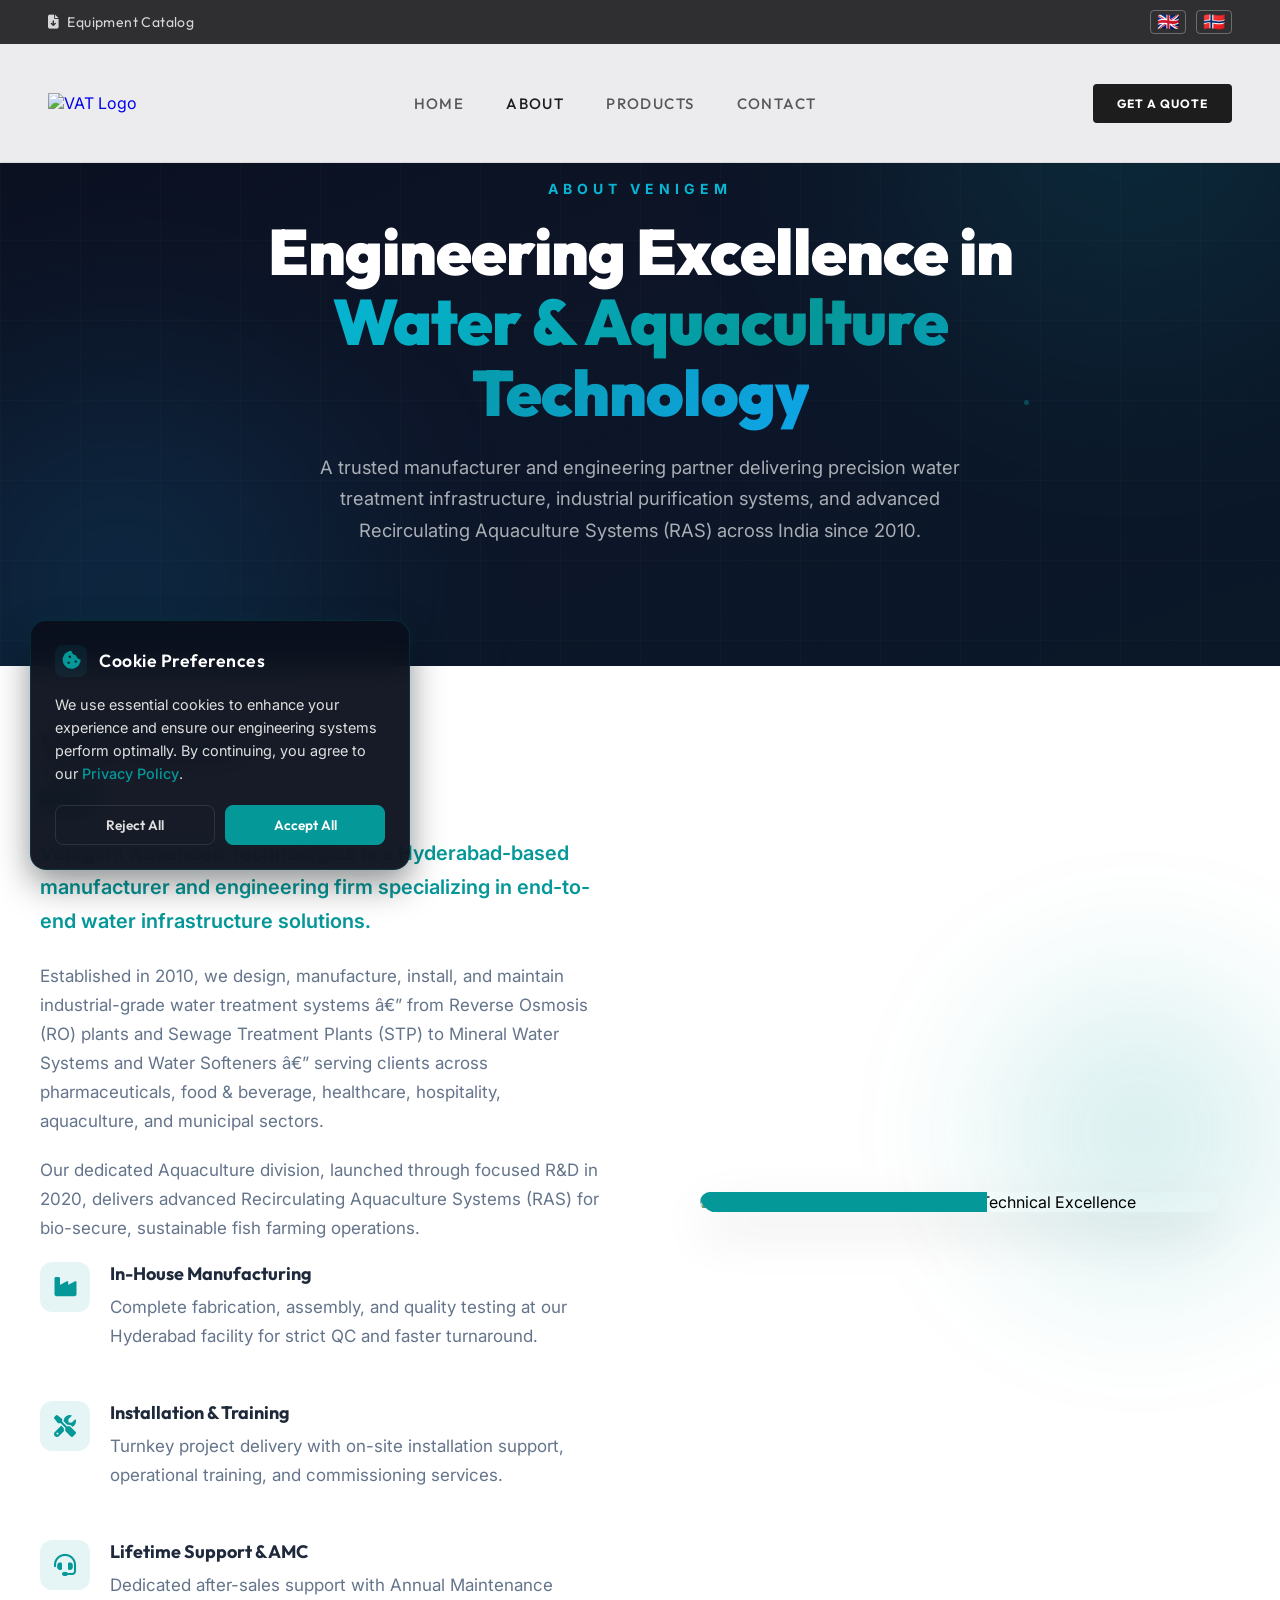
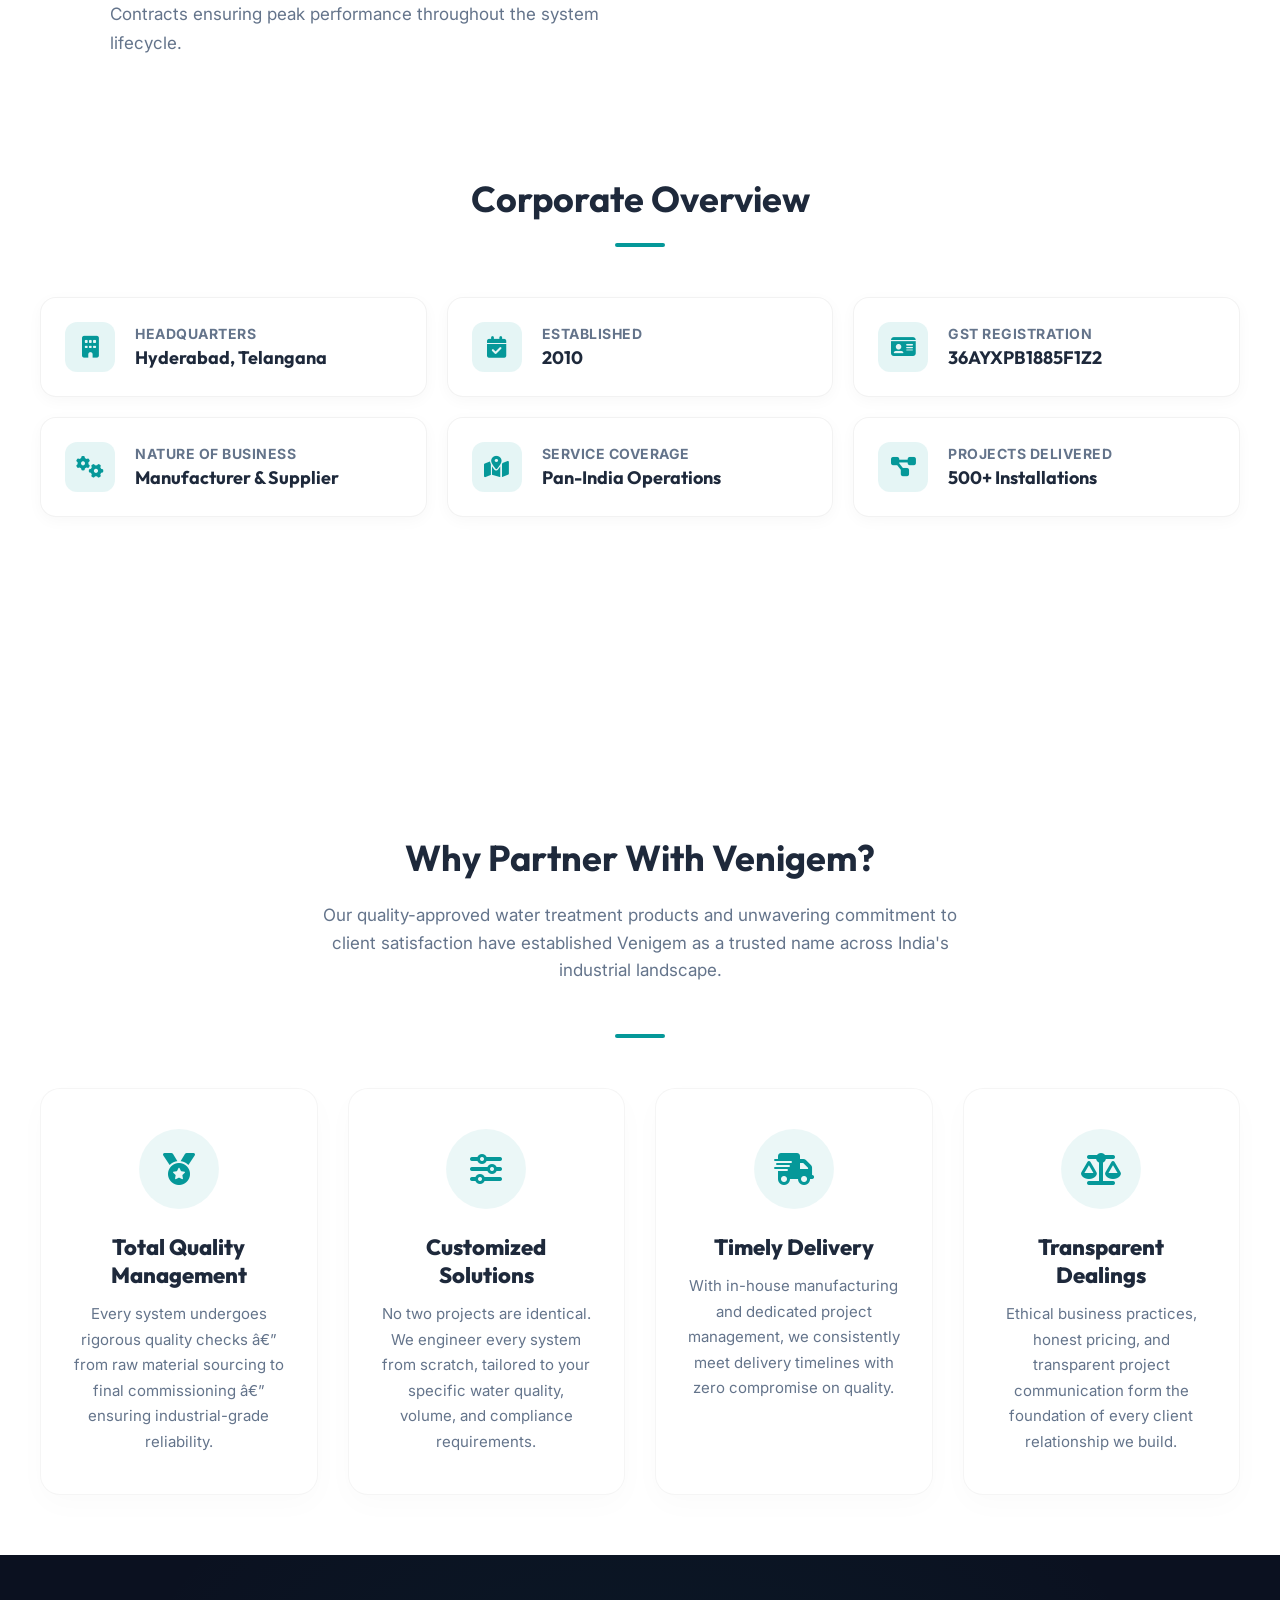
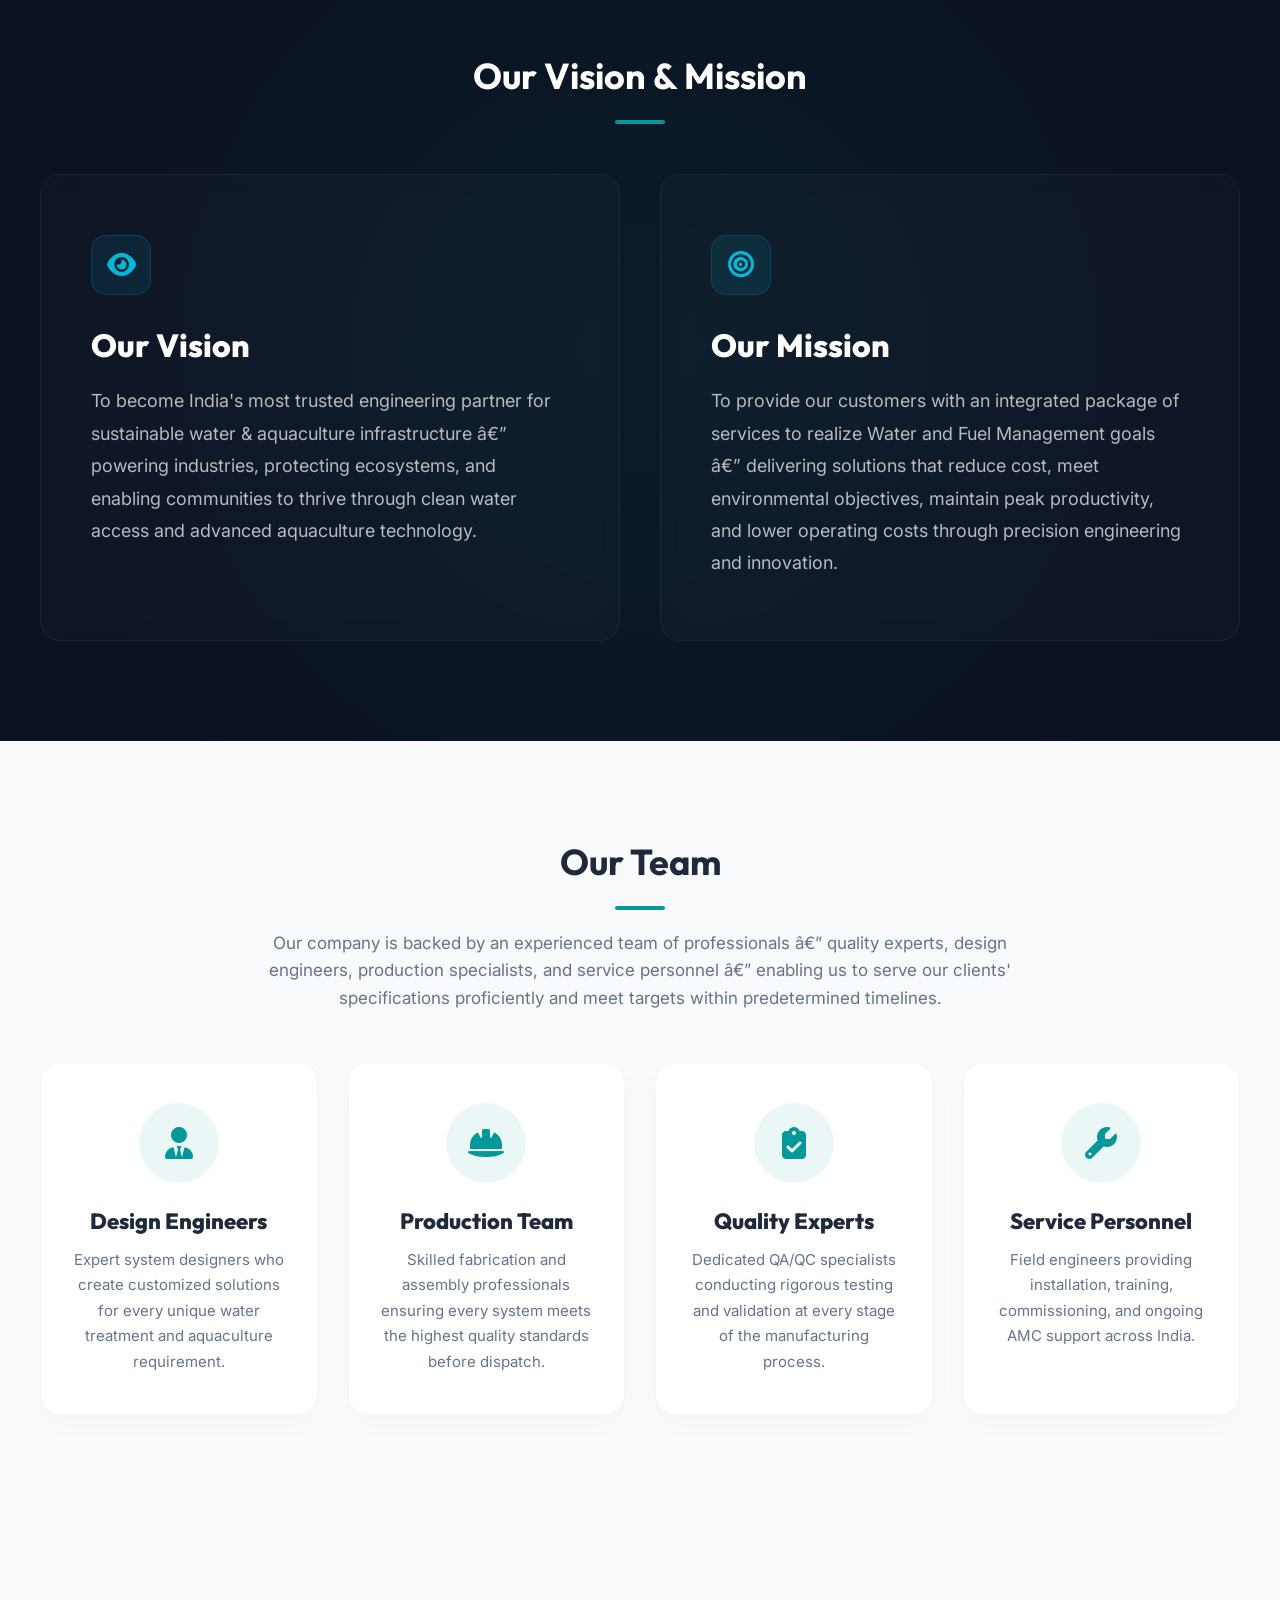
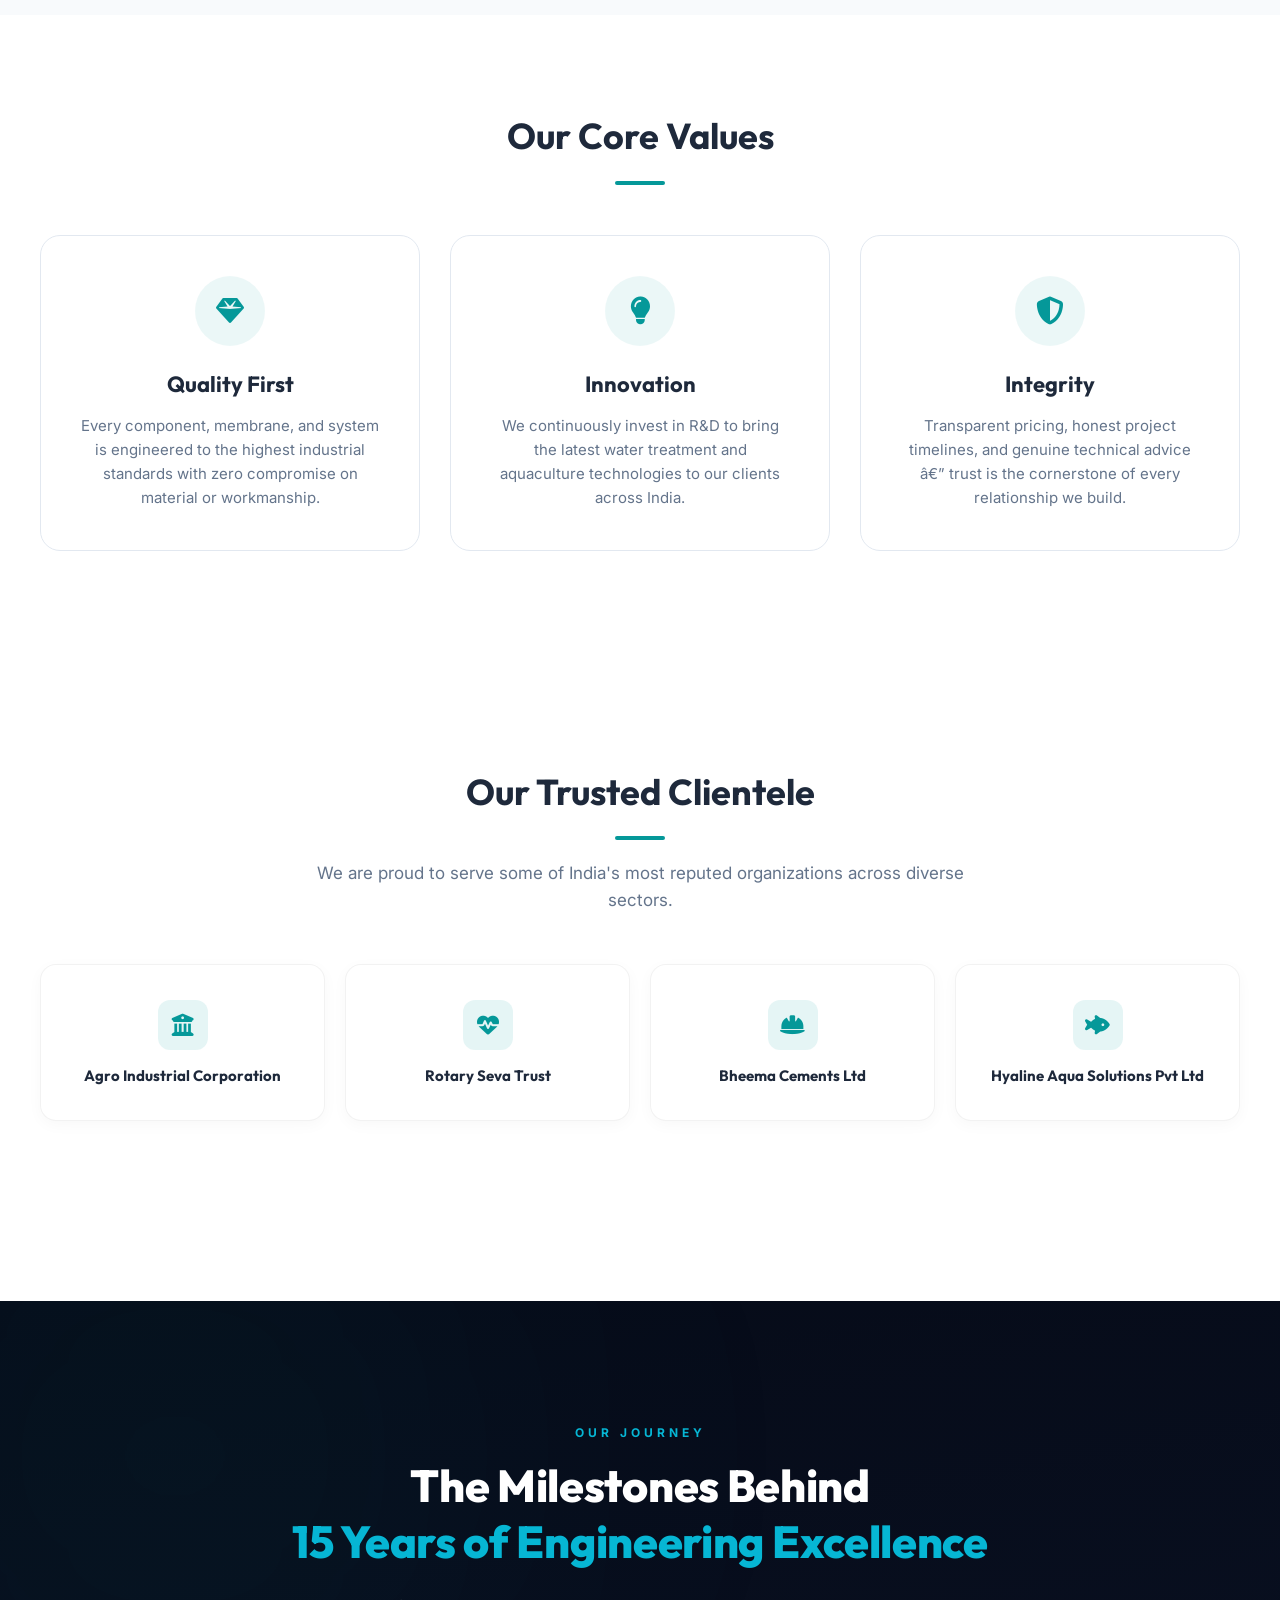
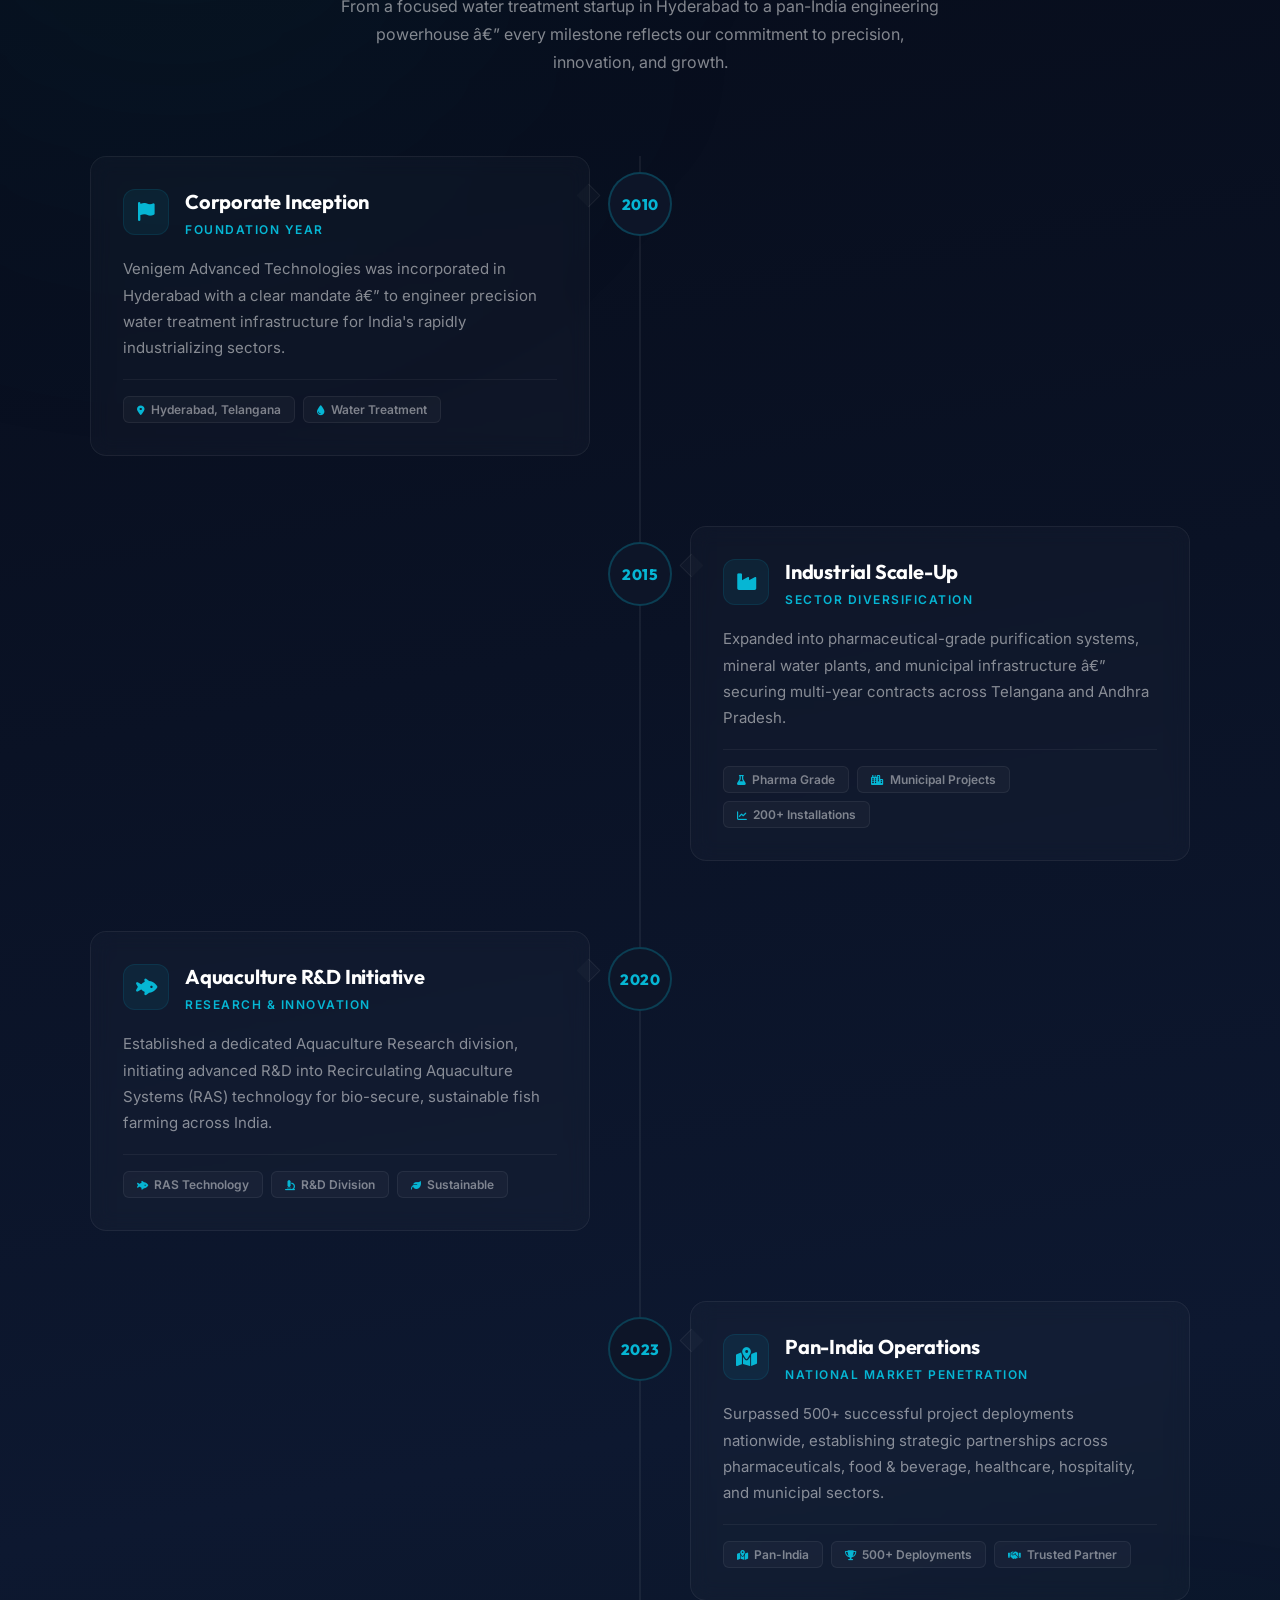
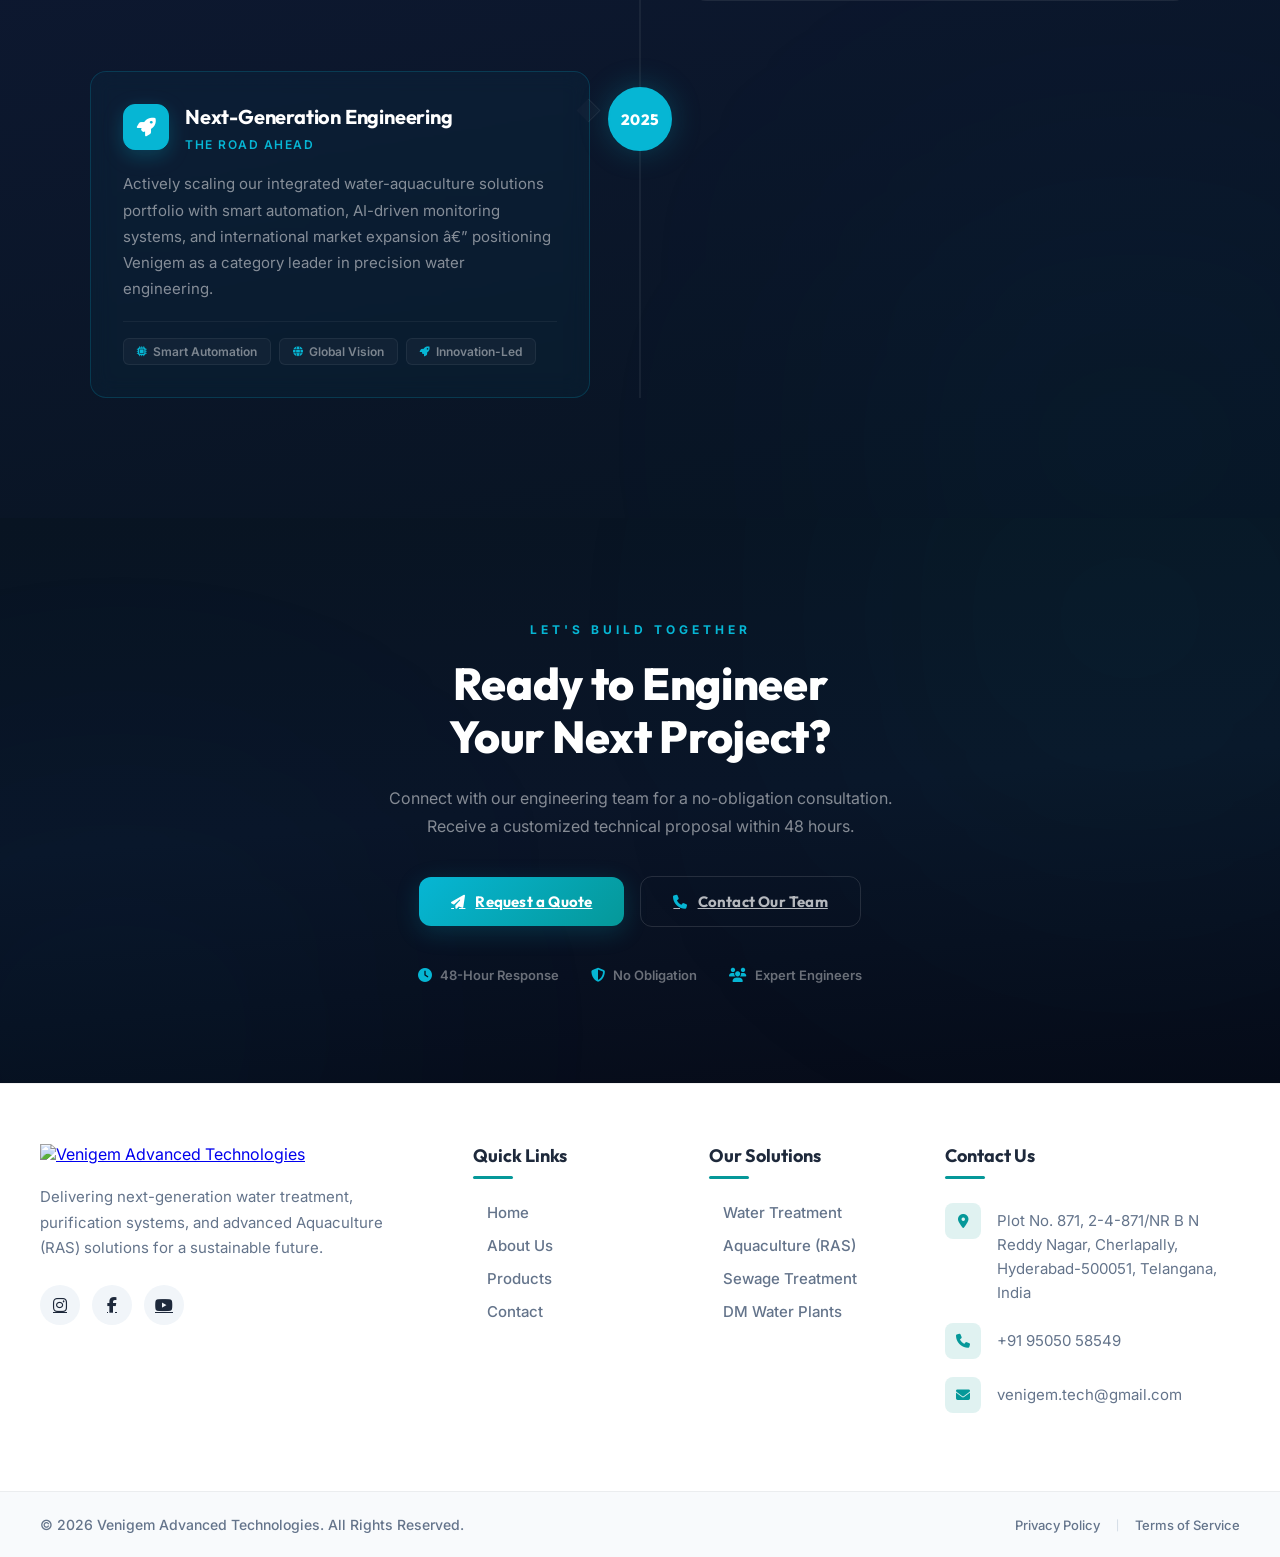
==== about.html @ 0a16c683 "Merge branch 'main' into codex/improve-header-design-and-layout-yvs1hq" ====
<!DOCTYPE html>
<html lang="en">

<head>
    <meta charset="UTF-8">
    <meta name="viewport" content="width=device-width, initial-scale=1.0">
    <title>About Venigem | India's Premier Water Infrastructure Engineers</title>
    <meta name="description" content="Discover Venigem Advanced Technologies. With 15+ years of excellence, we design cutting-edge industrial RO plants, RAS aquaculture systems, and WTP infrastructure across India.">
    <meta name="keywords" content="About Venigem, Water Engineering India, Industrial Water Solutions, RAS Systems Manufacturer, Corporate Water Technologies, Sustainable Infrastructure">
    <meta name="author" content="Venigem Advanced Technologies">
    <meta name="robots" content="index, follow">
    <link rel="canonical" href="https://venigem.tech/about.html">
    <meta property="og:type" content="website">
    <meta property="og:url" content="https://venigem.tech/about.html">
    <meta property="og:title" content="The Engineers Behind Venigem's Advanced Infrastructure">
    <meta property="og:description" content="Discover Venigem Advanced Technologies. With 15+ years of excellence, we design cutting-edge industrial RO plants, RAS aquaculture systems, and WTP infrastructure.">
    <meta property="og:image" content="https://venigem.tech/ras_fish_farming.jpeg">
    <meta name="twitter:card" content="summary_large_image">
    <meta property="twitter:domain" content="venigem.tech">
    <meta property="twitter:url" content="https://venigem.tech/about.html">
    <meta name="twitter:title" content="The Engineers Behind Venigem's Advanced Infrastructure">
    <meta name="twitter:description" content="Discover Venigem Advanced Technologies. With 15+ years of excellence, we design cutting-edge industrial RO plants, RAS aquaculture systems, and WTP infrastructure.">
    <meta name="twitter:image" content="https://venigem.tech/ras_fish_farming.jpeg">
    <link href="https://fonts.googleapis.com/css2?family=Outfit:wght@300;400;500;600;700;800;900&family=Inter:wght@400;500;600;700&family=JetBrains+Mono:wght@400;700&display=swap" rel="stylesheet">
    <link rel="stylesheet" href="header.css">
    <link rel="stylesheet" href="index.css">
    <link rel="stylesheet" href="about.css">
    <link rel="stylesheet" href="footer.css">
    <link rel="stylesheet" href="cookies.css">
    <link rel="stylesheet" href="https://cdnjs.cloudflare.com/ajax/libs/font-awesome/6.4.0/css/all.min.css">
    <link href="https://unpkg.com/aos@2.3.1/dist/aos.css" rel="stylesheet">
</head>

<body>
    <!-- ==================== TOP BAR ==================== -->
    <!-- ==================== HEADER SECTION ==================== -->
    <div class="top-strip">
        <div class="top-strip-container">
            <a href="Products.html" class="top-strip-link"><i class="fa-solid fa-file-arrow-down"></i> Equipment Catalog</a>
            <div class="top-strip-langs" aria-label="Language selector">
                <button type="button" class="lang-pill" aria-label="English">🇬🇧</button>
                <button type="button" class="lang-pill" aria-label="Norwegian">🇳🇴</button>
            </div>
        </div>
    </div>

    <header class="main-header" id="header">
        <div class="header-container">
            <a href="/" class="brand-logo" aria-label="VAT Home">
                <img src="logo.webp" alt="VAT Logo" class="main-logo-image">
            </a>

            <nav class="desktop-nav" aria-label="Primary">
                <ul class="nav-links">
                    <li><a href="/" class="nav-link">Home</a></li>
                    <li><a href="about.html" class="nav-link">About</a></li>
                    <li><a href="Products.html" class="nav-link">Products</a></li>
                    <li><a href="contact.html" class="nav-link">Contact</a></li>
                </ul>
            </nav>

            <div class="header-actions">
                <a href="quote.html" class="btn-primary">Get a Quote</a>
                <button class="menu-toggle" id="menuToggle" aria-label="Toggle Menu" aria-expanded="false" aria-controls="mobileNav">
                    <span class="menu-label">Menu</span>
                    <div class="hamburger-box">
                        <span class="bar bar-1"></span>
                        <span class="bar bar-2"></span>
                        <span class="bar bar-3"></span>
                    </div>
                </button>
            </div>
        </div>
    </header>

    <div class="mobile-nav-overlay" id="mobileNav">
        <button class="mobile-nav-close" id="closeMenuBtn" aria-label="Close Menu">&times;</button>
        <ul class="mobile-links">
            <li><a href="/" class="m-link">Home</a></li>
            <li><a href="about.html" class="m-link">About</a></li>
            <li><a href="Products.html" class="m-link">Products</a></li>
            <li><a href="contact.html" class="m-link">Contact</a></li>
        </ul>
        <a href="quote.html" class="btn-primary mobile-quote">Get a Quote</a>
    </div>

    <main>

        <!-- ===== DARK HERO ===== -->
        <section class="about-hero">
            <div class="quote-hero-bg">
                <div class="hero-grid-pattern"></div>
                <div class="hero-particles">
                    <div class="particle p1"></div>
                    <div class="particle p2"></div>
                    <div class="particle p3"></div>
                </div>
                <div class="qh-glow qh-glow-1"></div>
                <div class="qh-glow qh-glow-2"></div>
            </div>
            <div class="about-hero-container" style="text-align: center;">
                <div class="hero-text-block" style="margin: 0 auto; border-left: none; padding-left: 0; text-align: center;" data-aos="fade-up">
                    <span class="hero-subtext" style="letter-spacing: 5px;">About Venigem</span>
                    <h1 class="page-title">Engineering Excellence in<br><span class="gradient-text">Water & Aquaculture Technology</span></h1>
                    <p class="page-subtitle" style="margin: 0 auto;">A trusted manufacturer and engineering partner delivering precision water treatment infrastructure, industrial purification systems, and advanced Recirculating Aquaculture Systems (RAS) across India since 2010.</p>
                </div>
            </div>
        </section>

        <!-- ===== WHO WE ARE â€” CENTERED ===== -->
        <section class="about-section">
            <div class="about-container">
                <div class="about-split-layout">
                    <div class="about-content" data-aos="fade-right">
                        <h2 class="section-title">Who We Are</h2>
                        <div class="title-underline-left"></div>
                        <p class="lead-text">Venigem Advanced Technologies is a Hyderabad-based manufacturer and engineering firm specializing in end-to-end water infrastructure solutions.</p>
                        <p>Established in 2010, we design, manufacture, install, and maintain industrial-grade water treatment systems â€” from Reverse Osmosis (RO) plants and Sewage Treatment Plants (STP) to Mineral Water Systems and Water Softeners â€” serving clients across pharmaceuticals, food & beverage, healthcare, hospitality, aquaculture, and municipal sectors.</p>
                        <p>Our dedicated Aquaculture division, launched through focused R&D in 2020, delivers advanced Recirculating Aquaculture Systems (RAS) for bio-secure, sustainable fish farming operations.</p>

                        <div class="features-list">
                            <div class="feature-item">
                                <div class="f-icon"><i class="fa-solid fa-industry"></i></div>
                                <div>
                                    <h4>In-House Manufacturing</h4>
                                    <p>Complete fabrication, assembly, and quality testing at our Hyderabad facility for strict QC and faster turnaround.</p>
                                </div>
                            </div>
                            <div class="feature-item">
                                <div class="f-icon"><i class="fa-solid fa-tools"></i></div>
                                <div>
                                    <h4>Installation & Training</h4>
                                    <p>Turnkey project delivery with on-site installation support, operational training, and commissioning services.</p>
                                </div>
                            </div>
                            <div class="feature-item">
                                <div class="f-icon"><i class="fa-solid fa-headset"></i></div>
                                <div>
                                    <h4>Lifetime Support & AMC</h4>
                                    <p>Dedicated after-sales support with Annual Maintenance Contracts ensuring peak performance throughout the system lifecycle.</p>
                                </div>
                            </div>
                        </div>
                    </div>
                    <div class="about-visual" data-aos="fade-left">
                        <div class="image-wrapper">
                            <img src="ras_fish_farming.jpeg" alt="Venigem Advanced Technologies - Technical Excellence">
                            <div class="image-overlay-box">
                                <div class="counter-year">15<span>+</span></div>
                                <p>Years of<br>Engineering Excellence</p>
                            </div>
                        </div>
                        <div class="accent-blob"></div>
                    </div>
                </div>
            </div>
        </section>

        <!-- ===== CORPORATE FACTSHEET ===== -->
        <section class="about-section" style="padding-top: 0;">
            <div class="about-container factsheet-section" data-aos="fade-up">
                <div class="section-header-center">
                    <h2 class="section-title">Corporate Overview</h2>
                    <div class="title-underline"></div>
                </div>
                <div class="factsheet-grid">
                    <div class="fact-card">
                        <div class="fact-icon"><i class="fa-solid fa-building"></i></div>
                        <div class="fact-details">
                            <h4>Headquarters</h4>
                            <p>Hyderabad, Telangana</p>
                        </div>
                    </div>
                    <div class="fact-card">
                        <div class="fact-icon"><i class="fa-solid fa-calendar-check"></i></div>
                        <div class="fact-details">
                            <h4>Established</h4>
                            <p>2010</p>
                        </div>
                    </div>
                    <div class="fact-card">
                        <div class="fact-icon"><i class="fa-solid fa-id-card"></i></div>
                        <div class="fact-details">
                            <h4>GST Registration</h4>
                            <p>36AYXPB1885F1Z2</p>
                        </div>
                    </div>
                    <div class="fact-card">
                        <div class="fact-icon"><i class="fa-solid fa-gears"></i></div>
                        <div class="fact-details">
                            <h4>Nature of Business</h4>
                            <p>Manufacturer & Supplier</p>
                        </div>
                    </div>
                    <div class="fact-card">
                        <div class="fact-icon"><i class="fa-solid fa-map-marked-alt"></i></div>
                        <div class="fact-details">
                            <h4>Service Coverage</h4>
                            <p>Pan-India Operations</p>
                        </div>
                    </div>
                    <div class="fact-card">
                        <div class="fact-icon"><i class="fa-solid fa-project-diagram"></i></div>
                        <div class="fact-details">
                            <h4>Projects Delivered</h4>
                            <p>500+ Installations</p>
                        </div>
                    </div>
                </div>
            </div>
        </section>

        <!-- ===== WHY CHOOSE US ===== -->
        <section class="why-section">
            <div class="about-container">
                <div class="section-header-center" data-aos="fade-up">
                    <h2 class="section-title">Why Partner With Venigem?</h2>
                    <p class="section-description" style="margin-bottom: 50px;">Our quality-approved water treatment products and unwavering commitment to client satisfaction have established Venigem as a trusted name across India's industrial landscape.</p>
                    <div class="title-underline"></div>
                </div>
                <div class="why-grid">
                    <div class="why-card" data-aos="fade-up" data-aos-delay="0">
                        <div class="why-icon-box"><i class="fa-solid fa-medal"></i></div>
                        <h3>Total Quality Management</h3>
                        <p>Every system undergoes rigorous quality checks â€” from raw material sourcing to final commissioning â€” ensuring industrial-grade reliability.</p>
                    </div>
                    <div class="why-card" data-aos="fade-up" data-aos-delay="100">
                        <div class="why-icon-box"><i class="fa-solid fa-sliders"></i></div>
                        <h3>Customized Solutions</h3>
                        <p>No two projects are identical. We engineer every system from scratch, tailored to your specific water quality, volume, and compliance requirements.</p>
                    </div>
                    <div class="why-card" data-aos="fade-up" data-aos-delay="200">
                        <div class="why-icon-box"><i class="fa-solid fa-truck-fast"></i></div>
                        <h3>Timely Delivery</h3>
                        <p>With in-house manufacturing and dedicated project management, we consistently meet delivery timelines with zero compromise on quality.</p>
                    </div>
                    <div class="why-card" data-aos="fade-up" data-aos-delay="300">
                        <div class="why-icon-box"><i class="fa-solid fa-scale-balanced"></i></div>
                        <h3>Transparent Dealings</h3>
                        <p>Ethical business practices, honest pricing, and transparent project communication form the foundation of every client relationship we build.</p>
                    </div>
                </div>
            </div>
        </section>

        <!-- ===== VISION & MISSION ===== -->
        <section class="vision-mission-section">
            <div class="about-container">
                <div class="section-header-center" data-aos="fade-up">
                    <h2 class="section-title" style="color: #ffffff;">Our Vision & Mission</h2>
                    <div class="title-underline"></div>
                </div>
                <div class="vm-grid">
                    <div class="vm-card" data-aos="fade-right">
                        <div class="vm-icon"><i class="fa-solid fa-eye"></i></div>
                        <h3>Our Vision</h3>
                        <p>To become India's most trusted engineering partner for sustainable water & aquaculture infrastructure â€” powering industries, protecting ecosystems, and enabling communities to thrive through clean water access and advanced aquaculture technology.</p>
                    </div>
                    <div class="vm-card" data-aos="fade-left">
                        <div class="vm-icon"><i class="fa-solid fa-bullseye"></i></div>
                        <h3>Our Mission</h3>
                        <p>To provide our customers with an integrated package of services to realize Water and Fuel Management goals â€” delivering solutions that reduce cost, meet environmental objectives, maintain peak productivity, and lower operating costs through precision engineering and innovation.</p>
                    </div>
                </div>
            </div>
        </section>

        <!-- ===== OUR TEAM ===== -->
        <section class="about-section" style="background: #f8fafc;">
            <div class="about-container" style="padding: 100px 0;">
                <div class="section-header-center" data-aos="fade-up">
                    <h2 class="section-title">Our Team</h2>
                    <div class="title-underline"></div>
                    <p class="section-description" style="margin-top: 20px; max-width: 750px;">Our company is backed by an experienced team of professionals â€” quality experts, design engineers, production specialists, and service personnel â€” enabling us to serve our clients' specifications proficiently and meet targets within predetermined timelines.</p>
                </div>
                <div class="why-grid" style="margin-top: 50px;">
                    <div class="why-card" data-aos="fade-up" data-aos-delay="0">
                        <div class="why-icon-box"><i class="fa-solid fa-user-tie"></i></div>
                        <h3>Design Engineers</h3>
                        <p>Expert system designers who create customized solutions for every unique water treatment and aquaculture requirement.</p>
                    </div>
                    <div class="why-card" data-aos="fade-up" data-aos-delay="100">
                        <div class="why-icon-box"><i class="fa-solid fa-helmet-safety"></i></div>
                        <h3>Production Team</h3>
                        <p>Skilled fabrication and assembly professionals ensuring every system meets the highest quality standards before dispatch.</p>
                    </div>
                    <div class="why-card" data-aos="fade-up" data-aos-delay="200">
                        <div class="why-icon-box"><i class="fa-solid fa-clipboard-check"></i></div>
                        <h3>Quality Experts</h3>
                        <p>Dedicated QA/QC specialists conducting rigorous testing and validation at every stage of the manufacturing process.</p>
                    </div>
                    <div class="why-card" data-aos="fade-up" data-aos-delay="300">
                        <div class="why-icon-box"><i class="fa-solid fa-wrench"></i></div>
                        <h3>Service Personnel</h3>
                        <p>Field engineers providing installation, training, commissioning, and ongoing AMC support across India.</p>
                    </div>
                </div>
            </div>
        </section>

        <!-- ===== CORE VALUES ===== -->
        <section class="about-section">
            <div class="about-container core-values-section" style="padding-top: 100px;">
                <div class="section-header-center" data-aos="fade-up">
                    <h2 class="section-title">Our Core Values</h2>
                    <div class="title-underline"></div>
                </div>
                <div class="values-grid">
                    <div class="value-card" data-aos="fade-up" data-aos-delay="0">
                        <div class="value-icon"><i class="fa-solid fa-gem"></i></div>
                        <h3>Quality First</h3>
                        <p>Every component, membrane, and system is engineered to the highest industrial standards with zero compromise on material or workmanship.</p>
                    </div>
                    <div class="value-card" data-aos="fade-up" data-aos-delay="100">
                        <div class="value-icon"><i class="fa-solid fa-lightbulb"></i></div>
                        <h3>Innovation</h3>
                        <p>We continuously invest in R&D to bring the latest water treatment and aquaculture technologies to our clients across India.</p>
                    </div>
                    <div class="value-card" data-aos="fade-up" data-aos-delay="200">
                        <div class="value-icon"><i class="fa-solid fa-shield-halved"></i></div>
                        <h3>Integrity</h3>
                        <p>Transparent pricing, honest project timelines, and genuine technical advice â€” trust is the cornerstone of every relationship we build.</p>
                    </div>
                </div>
            </div>
        </section>

        <!-- ===== TRUSTED CLIENTELE ===== -->
        <section class="about-section" style="padding-top: 0;">
            <div class="about-container" style="padding-bottom: 80px;">
                <div class="section-header-center" data-aos="fade-up">
                    <h2 class="section-title">Our Trusted Clientele</h2>
                    <div class="title-underline"></div>
                    <p class="section-description" style="margin-top: 20px;">We are proud to serve some of India's most reputed organizations across diverse sectors.</p>
                </div>
                <div class="factsheet-grid" style="margin-top: 40px; grid-template-columns: repeat(4, 1fr);">
                    <div class="fact-card" data-aos="fade-up" data-aos-delay="0" style="flex-direction: column; text-align: center; padding: 35px 20px;">
                        <div class="fact-icon" style="margin: 0 auto 16px; margin-right: auto;"><i class="fa-solid fa-building-columns"></i></div>
                        <div class="fact-details" style="text-align: center;">
                            <p style="font-size: 15px;">Agro Industrial Corporation</p>
                        </div>
                    </div>
                    <div class="fact-card" data-aos="fade-up" data-aos-delay="100" style="flex-direction: column; text-align: center; padding: 35px 20px;">
                        <div class="fact-icon" style="margin: 0 auto 16px; margin-right: auto;"><i class="fa-solid fa-heart-pulse"></i></div>
                        <div class="fact-details" style="text-align: center;">
                            <p style="font-size: 15px;">Rotary Seva Trust</p>
                        </div>
                    </div>
                    <div class="fact-card" data-aos="fade-up" data-aos-delay="200" style="flex-direction: column; text-align: center; padding: 35px 20px;">
                        <div class="fact-icon" style="margin: 0 auto 16px; margin-right: auto;"><i class="fa-solid fa-helmet-safety"></i></div>
                        <div class="fact-details" style="text-align: center;">
                            <p style="font-size: 15px;">Bheema Cements Ltd</p>
                        </div>
                    </div>
                    <div class="fact-card" data-aos="fade-up" data-aos-delay="300" style="flex-direction: column; text-align: center; padding: 35px 20px;">
                        <div class="fact-icon" style="margin: 0 auto 16px; margin-right: auto;"><i class="fa-solid fa-fish-fins"></i></div>
                        <div class="fact-details" style="text-align: center;">
                            <p style="font-size: 15px;">Hyaline Aqua Solutions Pvt Ltd</p>
                        </div>
                    </div>
                </div>
            </div>
        </section>

        <!-- ===== OUR JOURNEY â€” PROFESSIONAL VERTICAL TIMELINE ===== -->
        <section class="jrn-section" id="journey-section">
            <div class="jrn-bg">
                <div class="jrn-glow jrn-glow-1"></div>
                <div class="jrn-glow jrn-glow-2"></div>
            </div>

            <div class="about-container">
                <div class="jrn-header" data-aos="fade-up">
                    <span class="jrn-eyebrow">Our Journey</span>
                    <h2 class="jrn-title">The Milestones Behind<br><span class="jrn-highlight">15 Years of Engineering Excellence</span></h2>
                    <p class="jrn-desc">From a focused water treatment startup in Hyderabad to a pan-India engineering powerhouse â€” every milestone reflects our commitment to precision, innovation, and growth.</p>
                </div>

                <div class="jrn-timeline" id="jrnTimeline">
                    <div class="jrn-spine" aria-hidden="true">
                        <div class="jrn-spine-fill" id="jrnSpineFill"></div>
                    </div>

                    <!-- 2010 -->
                    <div class="jrn-entry jrn-left" data-aos="fade-right" data-aos-delay="0">
                        <div class="jrn-node"><span class="jrn-year-badge">2010</span></div>
                        <div class="jrn-card">
                            <div class="jrn-card-top">
                                <div class="jrn-icon"><i class="fa-solid fa-flag"></i></div>
                                <div class="jrn-card-meta">
                                    <h3>Corporate Inception</h3>
                                    <span class="jrn-label">Foundation Year</span>
                                </div>
                            </div>
                            <p>Venigem Advanced Technologies was incorporated in Hyderabad with a clear mandate â€” to engineer precision water treatment infrastructure for India's rapidly industrializing sectors.</p>
                            <div class="jrn-tags">
                                <span><i class="fa-solid fa-location-dot"></i> Hyderabad, Telangana</span>
                                <span><i class="fa-solid fa-droplet"></i> Water Treatment</span>
                            </div>
                        </div>
                    </div>

                    <!-- 2015 -->
                    <div class="jrn-entry jrn-right" data-aos="fade-left" data-aos-delay="100">
                        <div class="jrn-node"><span class="jrn-year-badge">2015</span></div>
                        <div class="jrn-card">
                            <div class="jrn-card-top">
                                <div class="jrn-icon"><i class="fa-solid fa-industry"></i></div>
                                <div class="jrn-card-meta">
                                    <h3>Industrial Scale-Up</h3>
                                    <span class="jrn-label">Sector Diversification</span>
                                </div>
                            </div>
                            <p>Expanded into pharmaceutical-grade purification systems, mineral water plants, and municipal infrastructure â€” securing multi-year contracts across Telangana and Andhra Pradesh.</p>
                            <div class="jrn-tags">
                                <span><i class="fa-solid fa-flask"></i> Pharma Grade</span>
                                <span><i class="fa-solid fa-city"></i> Municipal Projects</span>
                                <span><i class="fa-solid fa-chart-line"></i> 200+ Installations</span>
                            </div>
                        </div>
                    </div>

                    <!-- 2020 -->
                    <div class="jrn-entry jrn-left" data-aos="fade-right" data-aos-delay="200">
                        <div class="jrn-node"><span class="jrn-year-badge">2020</span></div>
                        <div class="jrn-card">
                            <div class="jrn-card-top">
                                <div class="jrn-icon"><i class="fa-solid fa-fish-fins"></i></div>
                                <div class="jrn-card-meta">
                                    <h3>Aquaculture R&D Initiative</h3>
                                    <span class="jrn-label">Research &amp; Innovation</span>
                                </div>
                            </div>
                            <p>Established a dedicated Aquaculture Research division, initiating advanced R&D into Recirculating Aquaculture Systems (RAS) technology for bio-secure, sustainable fish farming across India.</p>
                            <div class="jrn-tags">
                                <span><i class="fa-solid fa-fish-fins"></i> RAS Technology</span>
                                <span><i class="fa-solid fa-microscope"></i> R&D Division</span>
                                <span><i class="fa-solid fa-leaf"></i> Sustainable</span>
                            </div>
                        </div>
                    </div>

                    <!-- 2023 -->
                    <div class="jrn-entry jrn-right" data-aos="fade-left" data-aos-delay="300">
                        <div class="jrn-node"><span class="jrn-year-badge">2023</span></div>
                        <div class="jrn-card">
                            <div class="jrn-card-top">
                                <div class="jrn-icon"><i class="fa-solid fa-map-marked-alt"></i></div>
                                <div class="jrn-card-meta">
                                    <h3>Pan-India Operations</h3>
                                    <span class="jrn-label">National Market Penetration</span>
                                </div>
                            </div>
                            <p>Surpassed 500+ successful project deployments nationwide, establishing strategic partnerships across pharmaceuticals, food & beverage, healthcare, hospitality, and municipal sectors.</p>
                            <div class="jrn-tags">
                                <span><i class="fa-solid fa-map-marked-alt"></i> Pan-India</span>
                                <span><i class="fa-solid fa-trophy"></i> 500+ Deployments</span>
                                <span><i class="fa-solid fa-handshake"></i> Trusted Partner</span>
                            </div>
                        </div>
                    </div>

                    <!-- 2025 -->
                    <div class="jrn-entry jrn-left jrn-current" data-aos="fade-right" data-aos-delay="400">
                        <div class="jrn-node jrn-node-active"><span class="jrn-year-badge">2025</span></div>
                        <div class="jrn-card jrn-card-active">
                            <div class="jrn-card-top">
                                <div class="jrn-icon jrn-icon-active"><i class="fa-solid fa-rocket"></i></div>
                                <div class="jrn-card-meta">
                                    <h3>Next-Generation Engineering</h3>
                                    <span class="jrn-label">The Road Ahead</span>
                                </div>
                            </div>
                            <p>Actively scaling our integrated water-aquaculture solutions portfolio with smart automation, AI-driven monitoring systems, and international market expansion â€” positioning Venigem as a category leader in precision water engineering.</p>
                            <div class="jrn-tags">
                                <span><i class="fa-solid fa-microchip"></i> Smart Automation</span>
                                <span><i class="fa-solid fa-globe"></i> Global Vision</span>
                                <span><i class="fa-solid fa-rocket"></i> Innovation-Led</span>
                            </div>
                        </div>
                    </div>
                </div>
            </div>
        </section>

        <!-- ===== CTA SECTION ===== -->
        <section class="about-cta-section">
            <div class="about-cta-bg">
                <div class="about-cta-glow about-cta-glow-1"></div>
                <div class="about-cta-glow about-cta-glow-2"></div>
            </div>
            <div class="about-container">
                <div class="about-cta-inner" data-aos="fade-up">
                    <span class="about-cta-eyebrow">Let's Build Together</span>
                    <h2 class="about-cta-title">Ready to Engineer<br>Your Next Project?</h2>
                    <p class="about-cta-desc">Connect with our engineering team for a no-obligation consultation.<br>Receive a customized technical proposal within 48 hours.</p>
                    <div class="about-cta-actions">
                        <a href="quote.html" class="about-cta-btn-primary">
                            <i class="fa-solid fa-paper-plane"></i>
                            <span>Request a Quote</span>
                        </a>
                        <a href="contact.html" class="about-cta-btn-outline">
                            <i class="fa-solid fa-phone"></i>
                            <span>Contact Our Team</span>
                        </a>
                    </div>
                    <div class="about-cta-trust">
                        <div class="about-cta-trust-item">
                            <i class="fa-solid fa-clock"></i>
                            <span>48-Hour Response</span>
                        </div>
                        <div class="about-cta-trust-item">
                            <i class="fa-solid fa-shield-halved"></i>
                            <span>No Obligation</span>
                        </div>
                        <div class="about-cta-trust-item">
                            <i class="fa-solid fa-users"></i>
                            <span>Expert Engineers</span>
                        </div>
                    </div>
                </div>
            </div>
        </section>

    </main>

    <!-- ==================== FOOTER ==================== -->
    <footer class="main-footer">
        <div class="footer-container">
            <div class="footer-brand">
                <a href="/" class="footer-logo">
                    <img src="logo.webp" alt="Venigem Advanced Technologies" class="footer-logo-image">
                </a>
                <p class="footer-desc">
                    Delivering next-generation water treatment, purification systems, and advanced Aquaculture (RAS)
                    solutions for a sustainable future.
                </p>
                <div class="social-links">
                    <a href="https://www.instagram.com/vat_filtration/" target="_blank" rel="noopener noreferrer" class="social-icon" aria-label="Instagram"><i class="fa-brands fa-instagram"></i></a>
                    <a href="https://www.facebook.com/people/VAT-Filtration/61581538501390/?ref=PROFILE_EDIT_xav_ig_profile_page_web#" target="_blank" rel="noopener noreferrer" class="social-icon" aria-label="Facebook"><i class="fa-brands fa-facebook-f"></i></a>
                    <a href="https://www.youtube.com/@venigem" target="_blank" rel="noopener noreferrer" class="social-icon" aria-label="YouTube"><i class="fa-brands fa-youtube"></i></a>
                </div>
            </div>
            <div class="footer-links-group">
                <h3 class="footer-title">Quick Links</h3>
                <ul class="footer-links">
                    <li><a href="/"><i class="fa-solid fa-chevron-right"></i> Home</a></li>
                    <li><a href="about.html"><i class="fa-solid fa-chevron-right"></i> About Us</a></li>
                    <li><a href="Products.html"><i class="fa-solid fa-chevron-right"></i> Products</a></li>
                    <li><a href="contact.html"><i class="fa-solid fa-chevron-right"></i> Contact</a></li>
                </ul>
            </div>
            <div class="footer-links-group">
                <h3 class="footer-title">Our Solutions</h3>
                <ul class="footer-links">
                    <li><a href="Products.html#ro-plant"><i class="fa-solid fa-chevron-right"></i> Water Treatment</a></li>
                    <li><a href="Products.html#ras-system"><i class="fa-solid fa-chevron-right"></i> Aquaculture (RAS)</a></li>
                    <li><a href="Products.html#stp-plant"><i class="fa-solid fa-chevron-right"></i> Sewage Treatment</a></li>
                    <li><a href="Products.html#dm-plant"><i class="fa-solid fa-chevron-right"></i> DM Water Plants</a></li>
                </ul>
            </div>
            <div class="footer-links-group contact-info">
                <h3 class="footer-title">Contact Us</h3>
                <ul class="contact-list">
                    <li>
                        <div class="contact-icon"><i class="fa-solid fa-location-dot"></i></div>
                        <div class="contact-text">Plot No. 871, 2-4-871/NR B N Reddy Nagar, Cherlapally, Hyderabad-500051, Telangana, India</div>
                    </li>
                    <li>
                        <div class="contact-icon"><i class="fa-solid fa-phone"></i></div>
                        <div class="contact-text"><a href="tel:+919505058549">+91 95050 58549</a></div>
                    </li>
                    <li>
                        <div class="contact-icon"><i class="fa-solid fa-envelope"></i></div>
                        <div class="contact-text"><a href="mailto:venigem.tech@gmail.com">venigem.tech@gmail.com</a></div>
                    </li>
                </ul>
            </div>
        </div>
        <div class="footer-bottom">
            <div class="footer-bottom-container">
                <p>&copy; <span id="currentYear"></span> Venigem Advanced Technologies. All Rights Reserved.</p>
                <div class="footer-legal">
                    <a href="privacy-policy.html">Privacy Policy</a>
                    <span class="divider">|</span>
                    <a href="terms-of-service.html">Terms of Service</a>
                </div>
            </div>
        </div>
        <button id="backToTop" class="back-to-top" aria-label="Back to Top">
            <i class="fa-solid fa-arrow-up"></i>
        </button>
    </footer>

    <!-- Scripts -->
    <script src="https://unpkg.com/aos@2.3.1/dist/aos.js"></script>
    <script src="header.js"></script>
    <script src="footer.js"></script>
    <script src="about.js"></script>
    <script src="cookies.js"></script>
    <script>
        AOS.init({ duration: 800, once: true, offset: 80, easing: 'ease-out-cubic' });
    </script>
</body>

</html>
---- header.css ----
:root {
    --header-bg: #ececef;
    --top-strip-bg: #2f2f31;
    --text-main: #585858;
    --text-dark: #1d1d1d;
    --accent: #00b7e8;
    --accent-dark: #0094bd;
    --surface: #ffffff;
    --line: rgba(0, 0, 0, 0.08);
    --font-heading: 'Outfit', sans-serif;
    --shadow-soft: 0 14px 28px rgba(9, 20, 33, 0.08);
}

.top-strip a,
.main-header a,
.mobile-nav-overlay a {
    text-decoration: none !important;
}

.top-strip {
    position: fixed;
    top: 0;
    left: 0;
    width: 100%;
    height: 44px;
    background: var(--top-strip-bg);
    z-index: 1001;
}

.top-strip-container {
    max-width: 1400px;
    height: 100%;
    margin: 0 auto;
    padding: 0 48px;
    display: flex;
    align-items: center;
    justify-content: space-between;
}

.top-strip-link {
    color: #d7d7d8;
    font-family: var(--font-heading);
    font-size: 14px;
    letter-spacing: 0.4px;
    display: inline-flex;
    align-items: center;
    gap: 8px;
    text-decoration: none;
}

.top-strip-langs {
    display: flex;
    align-items: center;
    gap: 10px;
}

.lang-pill {
    border: 1px solid rgba(255, 255, 255, 0.3);
    background: transparent;
    border-radius: 4px;
    padding: 2px 6px;
    font-size: 18px;
    line-height: 1;
    cursor: pointer;
}

.main-header {
    position: fixed;
    top: 44px;
    left: 0;
    width: 100%;
    background: var(--header-bg);
    z-index: 1000;
    border-bottom: 1px solid var(--line);
    transition: all 0.3s ease;
}

.main-header.scrolled {
    box-shadow: var(--shadow-soft);
    background: rgba(236, 236, 239, 0.95);
    backdrop-filter: blur(8px);
}

.header-container {
    max-width: 1400px;
    margin: 0 auto;
    min-height: 118px;
    padding: 18px 48px;
    display: flex;
    align-items: center;
    justify-content: space-between;
    gap: 28px;
}

.main-logo-image {
    width: auto;
    max-height: 120px;
    transition: transform 0.3s ease;
}

.brand-logo {
    text-decoration: none;
}

.brand-logo:hover .main-logo-image {
    transform: scale(1.02);
}

.nav-links {
    list-style: none;
    display: flex;
    align-items: center;
    gap: 42px;
    margin: 0;
    padding: 0;
}

.nav-link {
    color: var(--text-main);
    text-transform: uppercase;
    font-family: var(--font-heading);
    font-size: 15px;
    font-weight: 500;
    letter-spacing: 1.4px;
    padding: 6px 0;
    position: relative;
    text-decoration: none;
    border-bottom: 2px solid transparent;
    transition: all 0.25s ease;
}

.nav-link:hover,
.nav-link.active {
    color: var(--text-dark);
    border-bottom-color: transparent;
    transform: translateY(-1px);
}

.btn-primary {
    display: inline-flex;
    align-items: center;
    justify-content: center;
    padding: 12px 24px;
    border-radius: 4px;
    background: var(--text-dark);
    color: #fff;
    text-transform: uppercase;
    font-family: var(--font-heading);
    letter-spacing: 1px;
    font-size: 12px;
    font-weight: 700;
    transition: all 0.25s ease;
    text-decoration: none;
}

.btn-primary:hover {
    background: #000;
    transform: translateY(-1px);
}

.menu-toggle {
    display: none;
    align-items: center;
    gap: 10px;
    background: none;
    border: 0;
    cursor: pointer;
}

.menu-label {
    color: var(--text-dark);
    text-transform: uppercase;
    letter-spacing: 1px;
    font-weight: 600;
    font-size: 12px;
}

.hamburger-box {
    width: 20px;
    height: 14px;
    display: flex;
    flex-direction: column;
    justify-content: space-between;
}

.bar {
    display: block;
    width: 100%;
    height: 2px;
    background: var(--text-dark);
    border-radius: 3px;
}

.mobile-nav-overlay {
    position: fixed;
    inset: 0;
    background: rgba(0, 0, 0, 0.45);
    backdrop-filter: blur(3px);
    z-index: 1002;
    opacity: 0;
    visibility: hidden;
    transition: all 0.25s ease;
    display: flex;
    flex-direction: column;
    justify-content: center;
    align-items: center;
    gap: 28px;
}

.mobile-nav-overlay.active {
    opacity: 1;
    visibility: visible;
}

.mobile-nav-close {
    position: absolute;
    top: 26px;
    right: 24px;
    background: transparent;
    border: 0;
    color: #fff;
    font-size: 38px;
    cursor: pointer;
}

.mobile-links {
    list-style: none;
    margin: 0;
    padding: 0;
    display: flex;
    flex-direction: column;
    align-items: center;
    gap: 18px;
}

.m-link {
    color: #fff;
    font-size: 24px;
    letter-spacing: 1px;
    text-transform: uppercase;
    font-weight: 600;
    text-decoration: none;
}

.mobile-quote {
    background: var(--accent);
}

.mobile-quote:hover {
    background: var(--accent-dark);
}

@media (max-width: 1024px) {
    .desktop-nav,
    .header-actions > .btn-primary {
        display: none;
    }

    .menu-toggle {
        display: inline-flex;
    }

    .header-container {
        min-height: 90px;
    }

    .main-logo-image {
        max-height: 82px;
    }
}

@media (max-width: 768px) {
    .top-strip-container,
    .header-container {
        padding-left: 18px;
        padding-right: 18px;
    }

    .top-strip {
        height: 40px;
    }

    .top-strip-link {
        font-size: 12px;
    }

    .lang-pill {
        font-size: 16px;
    }

    .main-header {
        top: 40px;
    }

    .header-container {
        min-height: 74px;
        padding-top: 12px;
        padding-bottom: 12px;
    }

    .main-logo-image {
        max-height: 58px;
    }

    .m-link {
        font-size: 21px;
    }
}
---- index.css ----
/* ============================================================
   INDEX.CSS — Venigem Advanced Technologies Homepage
   Premium Corporate Design System — Enhanced Edition
   ============================================================ */

/* ==================== HERO SECTION ==================== */
.hero {
    position: relative;
    padding: 200px 0 140px;
    background: url('hero-ras.png') center/cover no-repeat;
    background-attachment: fixed;
    overflow: hidden;
    display: flex;
    align-items: center;
    justify-content: center;
    min-height: 100vh;
}

.hero::after {
    content: '';
    position: absolute;
    top: 0;
    left: 0;
    width: 100%;
    height: 100%;
    background: linear-gradient(
        160deg,
        rgba(10, 15, 30, 0.93) 0%,
        rgba(10, 15, 30, 0.82) 40%,
        rgba(5, 152, 153, 0.12) 80%,
        rgba(10, 15, 30, 0.88) 100%
    );
    z-index: 1;
}

.hero-background {
    position: absolute;
    top: 0;
    left: 0;
    width: 100%;
    height: 100%;
    z-index: 2;
    pointer-events: none;
}

.hero-grid-pattern {
    position: absolute;
    top: 0;
    left: 0;
    width: 100%;
    height: 100%;
    background-image:
        linear-gradient(rgba(255, 255, 255, 0.015) 1px, transparent 1px),
        linear-gradient(90deg, rgba(255, 255, 255, 0.015) 1px, transparent 1px);
    background-size: 80px 80px;
}

/* Floating particles */
.particle {
    position: absolute;
    width: 4px;
    height: 4px;
    background: rgba(5, 152, 153, 0.4);
    border-radius: 50%;
    animation: floatParticle 15s infinite ease-in-out;
}

.p1 { top: 20%; left: 10%; animation-delay: 0s; width: 3px; height: 3px; }
.p2 { top: 60%; left: 80%; animation-delay: 3s; width: 5px; height: 5px; }
.p3 { top: 80%; left: 30%; animation-delay: 6s; width: 2px; height: 2px; }
.p4 { top: 30%; left: 70%; animation-delay: 9s; width: 4px; height: 4px; }
.p5 { top: 50%; left: 50%; animation-delay: 12s; width: 3px; height: 3px; }

@keyframes floatParticle {
    0%, 100% { transform: translate(0, 0) scale(1); opacity: 0.3; }
    25% { transform: translate(30px, -40px) scale(1.5); opacity: 0.8; }
    50% { transform: translate(-20px, -80px) scale(1); opacity: 0.5; }
    75% { transform: translate(40px, -30px) scale(1.3); opacity: 0.7; }
}

.hero-container {
    max-width: 1200px;
    width: 100%;
    margin: 0 auto;
    padding: 0 40px;
    position: relative;
    z-index: 10;
    text-align: center;
}

/* Badge */
.hero-badge {
    display: inline-flex;
    align-items: center;
    gap: 10px;
    background: rgba(5, 152, 153, 0.1);
    color: rgba(255, 255, 255, 0.95);
    padding: 10px 24px;
    border-radius: 100px;
    font-size: 13px;
    font-weight: 600;
    letter-spacing: 0.5px;
    margin-bottom: 32px;
    border: 1px solid rgba(5, 152, 153, 0.25);
    backdrop-filter: blur(10px);
    -webkit-backdrop-filter: blur(10px);
}

.badge-pulse {
    width: 8px;
    height: 8px;
    background: #22d3ee;
    border-radius: 50%;
    animation: pulse 2s infinite;
}

@keyframes pulse {
    0% { box-shadow: 0 0 0 0 rgba(34, 211, 238, 0.5); }
    70% { box-shadow: 0 0 0 10px rgba(34, 211, 238, 0); }
    100% { box-shadow: 0 0 0 0 rgba(34, 211, 238, 0); }
}

/* Title */
.hero-title {
    font-size: clamp(2.8rem, 5.5vw, 4.8rem);
    font-weight: 900;
    line-height: 1.08;
    margin-bottom: 28px;
    color: #ffffff;
    font-family: var(--font-heading);
    letter-spacing: -1px;
}

.gradient-text {
    background: linear-gradient(135deg, #22d3ee 0%, #059899 50%, #38bdf8 100%);
    -webkit-background-clip: text;
    background-clip: text;
    -webkit-text-fill-color: transparent;
    background-size: 200% auto;
    animation: gradientShift 4s ease infinite;
}

@keyframes gradientShift {
    0% { background-position: 0% center; }
    50% { background-position: 100% center; }
    100% { background-position: 0% center; }
}

.hero-subtitle {
    font-size: 1.15rem;
    color: rgba(255, 255, 255, 0.78);
    max-width: 700px;
    margin: 0 auto 44px;
    line-height: 1.75;
    font-weight: 400;
}

/* Hero Actions */
.hero-actions {
    display: flex;
    gap: 18px;
    justify-content: center;
    align-items: center;
    margin-bottom: 60px;
}

.btn-hero-primary {
    display: inline-flex;
    align-items: center;
    gap: 10px;
    padding: 16px 36px;
    border-radius: 50px;
    background: linear-gradient(135deg, var(--brand-blue), #0ea5e9);
    color: #ffffff;
    font-family: var(--font-heading);
    font-weight: 700;
    font-size: 15px;
    transition: all 0.4s ease;
    box-shadow: 0 8px 30px rgba(5, 152, 153, 0.35);
    position: relative;
    overflow: hidden;
}

.btn-hero-primary::before {
    content: '';
    position: absolute;
    top: 0;
    left: -100%;
    width: 100%;
    height: 100%;
    background: linear-gradient(90deg, transparent, rgba(255, 255, 255, 0.15), transparent);
    transition: left 0.5s ease;
}

.btn-hero-primary:hover::before {
    left: 100%;
}

.btn-hero-primary:hover {
    transform: translateY(-3px);
    box-shadow: 0 12px 40px rgba(5, 152, 153, 0.45);
}

.btn-hero-outline {
    display: inline-flex;
    align-items: center;
    gap: 10px;
    padding: 16px 32px;
    border-radius: 50px;
    background: rgba(255, 255, 255, 0.06);
    border: 1.5px solid rgba(255, 255, 255, 0.25);
    color: #ffffff;
    font-family: var(--font-heading);
    font-weight: 600;
    font-size: 15px;
    transition: all 0.3s ease;
    backdrop-filter: blur(4px);
}

.btn-hero-outline:hover {
    background: rgba(255, 255, 255, 0.12);
    border-color: rgba(255, 255, 255, 0.4);
    transform: translateY(-2px);
}

/* Trust Bar */
.hero-trust-bar {
    display: inline-flex;
    align-items: center;
    gap: 24px;
    background: rgba(255, 255, 255, 0.05);
    border: 1px solid rgba(255, 255, 255, 0.08);
    padding: 16px 36px;
    border-radius: 60px;
    backdrop-filter: blur(10px);
    -webkit-backdrop-filter: blur(10px);
}

.trust-item {
    display: flex;
    align-items: center;
    gap: 8px;
    color: rgba(255, 255, 255, 0.8);
    font-size: 13px;
    font-weight: 500;
}

.trust-item i {
    color: #22d3ee;
    font-size: 14px;
}

.trust-divider {
    width: 1px;
    height: 20px;
    background: rgba(255, 255, 255, 0.15);
}


/* ==================== MARQUEE STRIP ==================== */
.marquee-strip {
    background: linear-gradient(90deg, var(--brand-blue), #047070, var(--brand-blue));
    padding: 16px 0;
    overflow: hidden;
    position: relative;
}

.marquee-inner {
    display: flex;
    width: max-content;
}

.marquee-content {
    display: flex;
    gap: 60px;
    animation: marqueeScroll 30s linear infinite;
    white-space: nowrap;
}

.marquee-content span {
    color: #ffffff;
    font-family: var(--font-heading);
    font-size: 14px;
    font-weight: 600;
    letter-spacing: 1px;
    text-transform: uppercase;
    display: flex;
    align-items: center;
    gap: 10px;
    opacity: 0.9;
}

.marquee-content span i {
    font-size: 12px;
    opacity: 0.7;
}

@keyframes marqueeScroll {
    0% { transform: translateX(0); }
    100% { transform: translateX(-50%); }
}


/* ==================== COMPANY OVERVIEW SECTION ==================== */
.company-overview {
    padding: 120px 0;
    background: #ffffff;
    position: relative;
}

.company-overview::before {
    content: '';
    position: absolute;
    top: 0;
    right: 0;
    width: 40%;
    height: 100%;
    background: linear-gradient(135deg, rgba(5, 152, 153, 0.02) 0%, rgba(5, 152, 153, 0.05) 100%);
    pointer-events: none;
}

.overview-container {
    max-width: 1400px;
    margin: 0 auto;
    padding: 0 40px;
    display: flex;
    align-items: center;
    gap: 80px;
    position: relative;
    z-index: 2;
}

.overview-content {
    flex: 1;
}

.overview-lead {
    font-size: 17px;
    color: var(--text-primary);
    line-height: 1.75;
    margin: 20px 0 16px;
    font-weight: 500;
}

.overview-body {
    font-size: 15px;
    color: var(--text-secondary);
    line-height: 1.8;
    margin-bottom: 36px;
}

.overview-highlights {
    display: flex;
    flex-direction: column;
    gap: 24px;
    margin-bottom: 36px;
}

.overview-highlight-item {
    display: flex;
    gap: 18px;
    align-items: flex-start;
    padding: 20px 24px;
    background: linear-gradient(135deg, rgba(5, 152, 153, 0.04) 0%, rgba(5, 152, 153, 0.01) 100%);
    border-radius: 16px;
    border: 1px solid rgba(5, 152, 153, 0.08);
    transition: all 0.3s ease;
}

.overview-highlight-item:hover {
    border-color: rgba(5, 152, 153, 0.2);
    box-shadow: 0 8px 24px rgba(5, 152, 153, 0.06);
    transform: translateX(4px);
}

.oh-icon {
    width: 44px;
    height: 44px;
    min-width: 44px;
    background: linear-gradient(135deg, var(--brand-blue), #0ea5e9);
    color: #ffffff;
    display: flex;
    align-items: center;
    justify-content: center;
    border-radius: 12px;
    font-size: 18px;
}

.oh-text h4 {
    font-family: var(--font-heading);
    font-size: 1rem;
    font-weight: 700;
    color: var(--text-primary);
    margin-bottom: 4px;
}

.oh-text p {
    font-size: 14px;
    color: var(--text-secondary);
    line-height: 1.6;
}

.btn-learn-more {
    display: inline-flex;
    align-items: center;
    gap: 10px;
    color: var(--brand-blue);
    font-family: var(--font-heading);
    font-weight: 700;
    font-size: 15px;
    padding: 12px 0;
    border-bottom: 2px solid transparent;
    transition: all 0.3s ease;
}

.btn-learn-more:hover {
    border-bottom-color: var(--brand-blue);
    gap: 14px;
}

/* Overview Visual */
.overview-visual {
    flex: 1;
    position: relative;
}

.overview-image-wrapper {
    position: relative;
    border-radius: 24px;
    overflow: hidden;
    box-shadow: 0 30px 80px rgba(0, 0, 0, 0.12);
}

.overview-image-wrapper img {
    width: 100%;
    height: auto;
    object-fit: cover;
    display: block;
    transition: transform 0.6s ease;
}

.overview-image-wrapper:hover img {
    transform: scale(1.03);
}

.overview-image-border {
    position: absolute;
    top: -8px;
    right: -8px;
    width: 120px;
    height: 120px;
    border-top: 4px solid var(--brand-blue);
    border-right: 4px solid var(--brand-blue);
    border-radius: 0 24px 0 0;
    pointer-events: none;
}

.overview-stats-float {
    position: absolute;
    bottom: -24px;
    left: 50%;
    transform: translateX(-50%);
    display: flex;
    align-items: center;
    gap: 24px;
    background: #ffffff;
    padding: 20px 36px;
    border-radius: 16px;
    box-shadow: 0 16px 48px rgba(0, 0, 0, 0.1);
    z-index: 5;
    border: 1px solid rgba(0, 0, 0, 0.04);
}

.osf-item {
    text-align: center;
}

.osf-number {
    display: block;
    font-family: var(--font-heading);
    font-size: 1.6rem;
    font-weight: 900;
    color: var(--brand-blue);
    line-height: 1;
}

.osf-label {
    font-size: 11px;
    text-transform: uppercase;
    letter-spacing: 1.5px;
    color: var(--text-secondary);
    font-weight: 600;
    margin-top: 4px;
    display: block;
}

.osf-divider {
    width: 1px;
    height: 36px;
    background: #e2e8f0;
}


/* ==================== SOLUTIONS SECTION ==================== */
.solutions {
    padding: 120px 0;
    background: #f8fafc;
}

.section-header {
    text-align: center;
    max-width: 720px;
    margin: 0 auto 70px;
    padding: 0 20px;
}

.section-tag {
    color: var(--brand-blue);
    font-weight: 700;
    text-transform: uppercase;
    letter-spacing: 3px;
    font-size: 12px;
    display: inline-block;
    margin-bottom: 16px;
    background: rgba(5, 152, 153, 0.08);
    padding: 6px 16px;
    border-radius: 20px;
}

.section-tag-dark {
    background: rgba(34, 211, 238, 0.1);
    color: #22d3ee;
}

.section-title {
    font-size: clamp(2rem, 3.5vw, 2.8rem);
    font-weight: 800;
    margin-bottom: 18px;
    font-family: var(--font-heading);
    color: var(--text-primary);
    line-height: 1.15;
}

.section-desc {
    color: var(--text-secondary);
    font-size: 16px;
    line-height: 1.7;
}

.solutions-grid {
    display: grid;
    grid-template-columns: repeat(4, 1fr);
    gap: 24px;
    max-width: 1400px;
    margin: 0 auto;
    padding: 0 40px;
}

.solution-card {
    background: #ffffff;
    padding: 50px 40px;
    border-radius: 30px;
    border: 1px solid rgba(0, 0, 0, 0.03);
    transition: all 0.5s cubic-bezier(0.16, 1, 0.3, 1);
    position: relative;
    overflow: hidden;
    display: flex;
    flex-direction: column;
    box-shadow: 0 15px 45px rgba(0, 0, 0, 0.02);
}

.solution-card::before {
    content: '';
    position: absolute;
    top: 0;
    left: 0;
    width: 100%;
    height: 4px;
    background: linear-gradient(90deg, var(--brand-blue), var(--brand-cyan));
    transform: scaleX(0);
    transform-origin: left;
    transition: transform 0.5s ease;
}

.solution-card:hover {
    transform: translateY(-12px);
    box-shadow: 0 40px 80px rgba(5, 152, 153, 0.12);
    border-color: rgba(5, 152, 153, 0.1);
}

.solution-card:hover::before {
    transform: scaleX(1);
}

/* Featured card highlight */
.featured-card {
    border-color: rgba(5, 152, 153, 0.15);
    background: linear-gradient(180deg, rgba(5, 152, 153, 0.02) 0%, #ffffff 100%);
}

.card-featured-tag {
    position: absolute;
    top: 20px;
    right: 20px;
    background: linear-gradient(135deg, var(--brand-blue), #0ea5e9);
    color: #ffffff;
    font-size: 10px;
    font-weight: 800;
    padding: 5px 14px;
    border-radius: 20px;
    text-transform: uppercase;
    letter-spacing: 1px;
}

.solution-icon-wrapper {
    position: relative;
    margin-bottom: 24px;
    display: inline-block;
}

.solution-icon {
    width: 56px;
    height: 56px;
    background: rgba(5, 152, 153, 0.08);
    color: var(--brand-blue);
    display: flex;
    align-items: center;
    justify-content: center;
    border-radius: 14px;
    font-size: 22px;
    transition: all 0.3s ease;
    position: relative;
    z-index: 2;
}

.solution-icon-glow {
    position: absolute;
    width: 56px;
    height: 56px;
    background: var(--brand-blue);
    border-radius: 14px;
    top: 0;
    left: 0;
    opacity: 0;
    filter: blur(20px);
    transition: opacity 0.3s ease;
    z-index: 1;
}

.solution-card:hover .solution-icon {
    background: var(--brand-blue);
    color: #ffffff;
}

.solution-card:hover .solution-icon-glow {
    opacity: 0.2;
}

.solution-title {
    font-size: 1.25rem;
    font-weight: 700;
    margin-bottom: 12px;
    font-family: var(--font-heading);
}

.solution-desc {
    color: var(--text-secondary);
    font-size: 14px;
    margin-bottom: 18px;
    line-height: 1.6;
}

.solution-features {
    list-style: none;
    padding: 0;
    margin: 0 0 20px;
    display: flex;
    flex-direction: column;
    gap: 8px;
}

.solution-features li {
    display: flex;
    align-items: center;
    gap: 8px;
    font-size: 13px;
    color: var(--text-secondary);
}

.solution-features li i {
    color: var(--brand-blue);
    font-size: 12px;
}

.solution-link {
    color: var(--brand-blue);
    font-weight: 600;
    display: inline-flex;
    align-items: center;
    gap: 8px;
    font-size: 14px;
    transition: gap 0.3s ease;
}

.solution-link:hover {
    gap: 12px;
}


/* ==================== STATS SECTION ==================== */
.stats {
    padding: 100px 0;
    background: linear-gradient(135deg, #0a0f1e 0%, #0d1528 50%, #0a1020 100%);
    color: #ffffff;
    position: relative;
    overflow: hidden;
}

.stats-bg-pattern {
    position: absolute;
    top: 0;
    left: 0;
    width: 100%;
    height: 100%;
    background-image:
        radial-gradient(circle at 20% 50%, rgba(5, 152, 153, 0.08) 0%, transparent 50%),
        radial-gradient(circle at 80% 50%, rgba(14, 165, 233, 0.06) 0%, transparent 50%);
    pointer-events: none;
}

.stats-header {
    text-align: center;
    max-width: 700px;
    margin: 0 auto 60px;
    padding: 0 20px;
    position: relative;
    z-index: 2;
}

.stats-title {
    font-size: clamp(1.8rem, 3vw, 2.5rem);
    font-weight: 800;
    margin-bottom: 16px;
    font-family: var(--font-heading);
    color: #ffffff;
    line-height: 1.2;
}

.stats-subtitle {
    font-size: 15px;
    color: rgba(255, 255, 255, 0.6);
    line-height: 1.7;
}

.stats-container {
    max-width: 1200px;
    margin: 0 auto;
    padding: 0 40px;
    display: grid;
    grid-template-columns: repeat(4, 1fr);
    gap: 40px;
    position: relative;
    z-index: 2;
}

.stat-item {
    text-align: center;
    padding: 32px 20px;
    background: rgba(255, 255, 255, 0.03);
    border: 1px solid rgba(255, 255, 255, 0.06);
    border-radius: 20px;
    transition: all 0.3s ease;
}

.stat-item:hover {
    background: rgba(255, 255, 255, 0.06);
    border-color: rgba(5, 152, 153, 0.2);
    transform: translateY(-4px);
}

.stat-icon-ring {
    width: 60px;
    height: 60px;
    margin: 0 auto 20px;
    border-radius: 50%;
    border: 2px solid rgba(34, 211, 238, 0.2);
    display: flex;
    align-items: center;
    justify-content: center;
}

.stat-icon {
    font-size: 22px;
    color: #22d3ee;
}

.stat-number {
    font-size: 3.2rem;
    font-weight: 900;
    display: inline;
    line-height: 1;
    font-family: var(--font-heading);
    background: linear-gradient(135deg, #ffffff, #cbd5e1);
    -webkit-background-clip: text;
    background-clip: text;
    -webkit-text-fill-color: transparent;
}

.stat-suffix {
    font-size: 2rem;
    font-weight: 700;
    font-family: var(--font-heading);
    color: #22d3ee;
}

.stat-label {
    font-size: 13px;
    font-weight: 500;
    text-transform: uppercase;
    letter-spacing: 2px;
    opacity: 0.6;
    display: block;
    margin-top: 10px;
}

.stat-micro {
    display: block;
    font-size: 12px;
    color: rgba(34, 211, 238, 0.6);
    margin-top: 6px;
    font-weight: 500;
}


/* ==================== WHY CHOOSE US SECTION ==================== */
.why-us {
    padding: 120px 0;
    background: #ffffff;
}

.why-us-container {
    max-width: 1400px;
    margin: 0 auto;
    padding: 0 40px;
    display: flex;
    align-items: center;
    gap: 80px;
}

.why-us-content {
    flex: 1;
}

.why-us-desc {
    color: var(--text-secondary);
    font-size: 16px;
    line-height: 1.7;
    margin: 20px 0 40px;
}

.highlight-text {
    color: var(--brand-blue);
}

.feature-list {
    display: flex;
    flex-direction: column;
    gap: 24px;
}

.feature-item {
    display: flex;
    gap: 18px;
    align-items: flex-start;
}

.feature-check {
    width: 28px;
    height: 28px;
    min-width: 28px;
    background: linear-gradient(135deg, var(--brand-blue), #0ea5e9);
    color: #ffffff;
    border-radius: 50%;
    display: flex;
    align-items: center;
    justify-content: center;
    font-size: 12px;
    margin-top: 2px;
}

.feature-text h4 {
    font-size: 1.05rem;
    font-weight: 700;
    margin-bottom: 4px;
    font-family: var(--font-heading);
    color: var(--text-primary);
}

.feature-text p {
    color: var(--text-secondary);
    font-size: 14px;
    line-height: 1.6;
}

/* Visual Side */
.why-us-visual {
    flex: 1;
    position: relative;
}

.visual-card-stack {
    position: relative;
}

.visual-card {
    border-radius: 24px;
    overflow: hidden;
    box-shadow: 0 30px 60px rgba(0, 0, 0, 0.12);
}

.visual-card img {
    width: 100%;
    height: 480px;
    object-fit: cover;
    display: block;
}

.visual-badge {
    position: absolute;
    bottom: -20px;
    left: -20px;
    background: linear-gradient(135deg, var(--brand-blue), #0ea5e9);
    color: #ffffff;
    padding: 24px 28px;
    border-radius: 20px;
    box-shadow: 0 16px 40px rgba(5, 152, 153, 0.3);
    text-align: center;
    display: flex;
    flex-direction: column;
    align-items: center;
    z-index: 5;
}

.vb-number {
    font-size: 2.5rem;
    font-weight: 900;
    font-family: var(--font-heading);
    line-height: 1;
}

.vb-text {
    font-size: 12px;
    font-weight: 600;
    text-transform: uppercase;
    letter-spacing: 1px;
    margin-top: 4px;
    opacity: 0.9;
}


/* ==================== CERTIFICATIONS SECTION ==================== */
.certifications {
    padding: 100px 0;
    background: linear-gradient(180deg, #f0f4f8 0%, #f8fafc 100%);
    position: relative;
}

.cert-grid {
    display: grid;
    grid-template-columns: repeat(5, 1fr);
    gap: 24px;
    max-width: 1400px;
    margin: 0 auto;
    padding: 0 40px;
}

.cert-card {
    text-align: center;
    padding: 40px 24px 36px;
    background: #ffffff;
    border-radius: 20px;
    border: 1px solid #e8ecf1;
    transition: all 0.4s ease;
    position: relative;
    overflow: hidden;
}

.cert-card::after {
    content: '';
    position: absolute;
    bottom: 0;
    left: 0;
    width: 100%;
    height: 3px;
    background: linear-gradient(90deg, var(--brand-blue), var(--brand-cyan));
    transform: scaleX(0);
    transform-origin: center;
    transition: transform 0.4s ease;
}

.cert-card:hover {
    transform: translateY(-8px);
    box-shadow: 0 20px 48px rgba(0, 0, 0, 0.08);
    border-color: transparent;
}

.cert-card:hover::after {
    transform: scaleX(1);
}

.cert-icon {
    width: 60px;
    height: 60px;
    background: rgba(5, 152, 153, 0.08);
    color: var(--brand-blue);
    display: flex;
    align-items: center;
    justify-content: center;
    border-radius: 16px;
    font-size: 24px;
    margin: 0 auto 20px;
    transition: all 0.3s ease;
}

.cert-card:hover .cert-icon {
    background: var(--brand-blue);
    color: #ffffff;
    transform: scale(1.05);
}

.cert-card h4 {
    font-family: var(--font-heading);
    font-size: 1rem;
    font-weight: 700;
    color: var(--text-primary);
    margin-bottom: 10px;
}

.cert-card p {
    font-size: 13px;
    color: var(--text-secondary);
    line-height: 1.6;
}


/* ==================== INDUSTRIES SECTION ==================== */
.industries {
    padding: 100px 0;
    background: #ffffff;
}

.industries-grid {
    display: grid;
    grid-template-columns: repeat(4, 1fr);
    gap: 24px;
    max-width: 1400px;
    margin: 0 auto;
    padding: 0 40px;
}

.industry-card {
    text-align: center;
    padding: 40px 24px 36px;
    border-radius: 20px;
    border: 1px solid #e8ecf1;
    background: #ffffff;
    transition: all 0.4s ease;
    position: relative;
    overflow: hidden;
    display: flex;
    flex-direction: column;
    align-items: center;
}

.industry-card::after {
    content: '';
    position: absolute;
    bottom: 0;
    left: 0;
    width: 100%;
    height: 3px;
    background: linear-gradient(90deg, var(--brand-blue), var(--brand-cyan));
    transform: scaleX(0);
    transform-origin: center;
    transition: transform 0.4s ease;
}

.industry-card:hover {
    transform: translateY(-8px);
    box-shadow: 0 20px 48px rgba(0, 0, 0, 0.08);
    border-color: transparent;
}

.industry-card:hover::after {
    transform: scaleX(1);
}

.industry-icon {
    width: 56px;
    height: 56px;
    background: rgba(5, 152, 153, 0.08);
    color: var(--brand-blue);
    display: flex;
    align-items: center;
    justify-content: center;
    border-radius: 16px;
    font-size: 22px;
    margin-bottom: 20px;
    transition: all 0.3s ease;
}

.industry-card:hover .industry-icon {
    background: linear-gradient(135deg, var(--brand-blue), #0ea5e9);
    color: #ffffff;
    transform: scale(1.05);
    box-shadow: 0 6px 20px rgba(5, 152, 153, 0.25);
}

.industry-card h4 {
    font-family: var(--font-heading);
    font-size: 1rem;
    font-weight: 700;
    margin-bottom: 10px;
    color: var(--text-primary);
}

.industry-card p {
    font-size: 13px;
    color: var(--text-secondary);
    line-height: 1.7;
    margin-bottom: 16px;
    flex-grow: 1;
}

.industry-tag {
    display: inline-block;
    padding: 4px 14px;
    background: rgba(5, 152, 153, 0.06);
    color: var(--brand-blue);
    font-size: 11px;
    font-weight: 600;
    text-transform: uppercase;
    letter-spacing: 0.8px;
    border-radius: 20px;
    border: 1px solid rgba(5, 152, 153, 0.12);
    transition: all 0.3s ease;
}

.industry-card:hover .industry-tag {
    background: rgba(5, 152, 153, 0.1);
    border-color: rgba(5, 152, 153, 0.25);
}


/* ==================== TESTIMONIALS SECTION ==================== */
.testimonials {
    padding: 100px 0;
    background: linear-gradient(180deg, #f8fafc 0%, #f0f4f8 100%);
    position: relative;
    overflow: hidden;
}

.testimonials::before {
    content: '\201C';
    position: absolute;
    top: 60px;
    left: 50%;
    transform: translateX(-50%);
    font-size: 20rem;
    font-family: serif;
    color: rgba(5, 152, 153, 0.04);
    line-height: 1;
    pointer-events: none;
}

.testimonials-track-wrapper {
    max-width: 100%;
    margin: 0 auto;
    padding: 20px 0;
    overflow: hidden;
    position: relative;
    /* Optional: Side fade effect */
    mask-image: linear-gradient(to right, transparent, black 15%, black 85%, transparent);
    -webkit-mask-image: linear-gradient(to right, transparent, black 15%, black 85%, transparent);
}

.testimonials-track {
    display: flex;
    width: max-content;
    gap: 30px;
    animation: slide-testimonials 40s linear infinite;
}

.testimonials-track:hover {
    animation-play-state: paused;
}

@keyframes slide-testimonials {
    0% { transform: translateX(0); }
    100% { transform: translateX(calc(-50% - 15px)); }
}

.testimonial-card {
    background: #ffffff;
    padding: 36px 32px;
    border-radius: 20px;
    border: 1px solid #e8ecf1;
    transition: all 0.4s ease;
    position: relative;
    width: 400px; /* Fixed width for sliding */
    flex-shrink: 0;
}

.testimonial-card:hover {
    transform: translateY(-6px);
    box-shadow: 0 20px 48px rgba(0, 0, 0, 0.06);
    border-color: rgba(5, 152, 153, 0.15);
}

.testimonial-stars {
    display: flex;
    gap: 3px;
    margin-bottom: 20px;
}

.testimonial-stars i {
    color: #f59e0b;
    font-size: 14px;
}

.testimonial-text {
    font-size: 15px;
    color: var(--text-secondary);
    line-height: 1.75;
    margin-bottom: 28px;
    font-style: italic;
}

.testimonial-author {
    display: flex;
    align-items: center;
    gap: 14px;
    padding-top: 20px;
    border-top: 1px solid #f1f5f9;
}

.author-avatar {
    width: 48px;
    height: 48px;
    background: linear-gradient(135deg, var(--brand-blue), #0ea5e9);
    color: #ffffff;
    display: flex;
    align-items: center;
    justify-content: center;
    border-radius: 50%;
    font-size: 18px;
}

.author-info h4 {
    font-family: var(--font-heading);
    font-size: 15px;
    font-weight: 700;
    color: var(--text-primary);
    margin-bottom: 2px;
}

.author-info span {
    font-size: 13px;
    color: var(--text-secondary);
}


/* ==================== PROCESS SECTION ==================== */
.process {
    padding: 100px 0;
    background: #ffffff;
}

.process-timeline {
    max-width: 900px;
    margin: 0 auto;
    padding: 0 40px;
    display: flex;
    flex-direction: column;
    align-items: stretch;
}

.process-step {
    display: flex;
    align-items: flex-start;
    gap: 28px;
    padding: 32px 36px;
    background: #ffffff;
    border-radius: 16px;
    border: 1px solid #e8ecf1;
    transition: all 0.3s ease;
}

.process-step:hover {
    box-shadow: 0 12px 32px rgba(0, 0, 0, 0.06);
    border-color: rgba(5, 152, 153, 0.15);
    transform: translateX(8px);
}

.step-number {
    font-family: var(--font-heading);
    font-size: 2rem;
    font-weight: 900;
    color: var(--brand-blue);
    opacity: 0.3;
    min-width: 60px;
    transition: opacity 0.3s ease;
}

.process-step:hover .step-number {
    opacity: 1;
}

.step-content h4 {
    font-family: var(--font-heading);
    font-size: 1.1rem;
    font-weight: 700;
    margin-bottom: 8px;
    color: var(--text-primary);
}

.step-content p {
    font-size: 14px;
    color: var(--text-secondary);
    line-height: 1.6;
}

.process-connector {
    width: 2px;
    height: 24px;
    background: linear-gradient(180deg, var(--brand-blue), transparent);
    margin-left: 66px;
    opacity: 0.2;
}


/* ==================== CTA BANNER ==================== */
.cta-banner {
    padding: 60px 0 120px;
    background: #f8fafc;
}

.cta-container {
    max-width: 1100px;
    margin: 0 auto;
    padding: 80px 60px;
    background: linear-gradient(135deg, #0a0f1e 0%, #0d1528 50%, #0a1828 100%);
    border-radius: 32px;
    color: #ffffff;
    position: relative;
    overflow: hidden;
    text-align: center;
}

.cta-decoration {
    position: absolute;
    border-radius: 50%;
    border: 40px solid rgba(5, 152, 153, 0.06);
    pointer-events: none;
}

.cta-dec-1 {
    width: 400px;
    height: 400px;
    top: -150px;
    right: -100px;
}

.cta-dec-2 {
    width: 300px;
    height: 300px;
    bottom: -100px;
    left: -80px;
    border-color: rgba(14, 165, 233, 0.06);
}

.cta-inner {
    position: relative;
    z-index: 2;
}

.cta-badge {
    display: inline-flex;
    align-items: center;
    gap: 8px;
    background: rgba(34, 211, 238, 0.1);
    color: #22d3ee;
    padding: 8px 20px;
    border-radius: 100px;
    font-size: 13px;
    font-weight: 600;
    letter-spacing: 0.5px;
    margin-bottom: 24px;
    border: 1px solid rgba(34, 211, 238, 0.2);
}

.cta-inner h2 {
    font-size: clamp(1.8rem, 3vw, 2.5rem);
    font-weight: 800;
    margin-bottom: 18px;
    font-family: var(--font-heading);
    line-height: 1.2;
}

.cta-inner p {
    font-size: 16px;
    margin-bottom: 36px;
    opacity: 0.75;
    max-width: 600px;
    margin-left: auto;
    margin-right: auto;
    line-height: 1.6;
}

.cta-actions {
    display: flex;
    gap: 16px;
    justify-content: center;
    flex-wrap: wrap;
    margin-bottom: 28px;
}

.btn-cta-primary {
    display: inline-flex;
    align-items: center;
    gap: 10px;
    padding: 16px 36px;
    background: linear-gradient(135deg, var(--brand-blue), #0ea5e9);
    color: #ffffff;
    border-radius: 50px;
    font-weight: 700;
    font-family: var(--font-heading);
    font-size: 15px;
    transition: all 0.3s ease;
    box-shadow: 0 8px 24px rgba(5, 152, 153, 0.3);
}

.btn-cta-primary:hover {
    transform: translateY(-3px);
    box-shadow: 0 12px 36px rgba(5, 152, 153, 0.45);
}

.btn-cta-outline {
    display: inline-flex;
    align-items: center;
    gap: 10px;
    padding: 16px 32px;
    border: 1.5px solid rgba(255, 255, 255, 0.2);
    color: #ffffff;
    border-radius: 50px;
    font-weight: 600;
    font-family: var(--font-heading);
    font-size: 15px;
    transition: all 0.3s ease;
}

.btn-cta-outline:hover {
    background: rgba(255, 255, 255, 0.08);
    border-color: rgba(255, 255, 255, 0.35);
    transform: translateY(-2px);
}

.cta-trust-signals {
    display: flex;
    justify-content: center;
    gap: 32px;
    flex-wrap: wrap;
}

.cta-trust-signals span {
    display: flex;
    align-items: center;
    gap: 8px;
    font-size: 13px;
    color: rgba(255, 255, 255, 0.55);
    font-weight: 500;
}

.cta-trust-signals span i {
    color: #22d3ee;
    font-size: 14px;
}


/* ==================== RESPONSIVE BREAKPOINTS ==================== */

/* Large tablets / small desktops */
@media screen and (max-width: 1200px) {
    .solutions-grid {
        grid-template-columns: repeat(2, 1fr);
    }

    .industries-grid {
        grid-template-columns: repeat(4, 1fr);
    }

    .stats-container {
        grid-template-columns: repeat(2, 1fr);
    }

    .cert-grid {
        grid-template-columns: repeat(3, 1fr);
    }

    .testimonials-track {
        grid-template-columns: repeat(2, 1fr);
    }

    .testimonials-track .testimonial-card:last-child {
        display: none;
    }
}

@media screen and (max-width: 1024px) {
    .why-us-container {
        flex-direction: column-reverse;
        gap: 60px;
    }

    .visual-card img {
        height: auto;
    }

    .overview-container {
        flex-direction: column;
        gap: 60px;
    }

    .overview-image-wrapper img {
        height: auto;
    }

    .company-overview::before {
        display: none;
    }

    .industries-grid {
        grid-template-columns: repeat(3, 1fr);
    }
}

@media screen and (max-width: 768px) {
    .hero {
        padding: 140px 0 100px;
        min-height: auto;
        background-attachment: scroll;
    }

    .hero-title {
        font-size: 2.5rem;
    }

    .hero-actions {
        flex-direction: column;
        gap: 14px;
    }

    .hero-trust-bar {
        flex-direction: column;
        gap: 12px;
        padding: 20px 24px;
        border-radius: 16px;
    }

    .trust-divider { display: none; }

    .solutions-grid {
        grid-template-columns: 1fr;
    }

    .stats-container {
        grid-template-columns: repeat(2, 1fr);
        gap: 24px;
    }

    .stat-number {
        font-size: 2.5rem;
    }

    .industries-grid {
        grid-template-columns: repeat(2, 1fr);
    }

    .cert-grid {
        grid-template-columns: repeat(2, 1fr);
    }

    .cert-grid .cert-card:last-child {
        grid-column: span 2;
    }

    .testimonials-track {
        grid-template-columns: 1fr;
    }

    .testimonials-track .testimonial-card:last-child {
        display: block;
    }

    .cta-container {
        padding: 50px 30px;
        border-radius: 20px;
    }

    .cta-inner h2 {
        font-size: 1.6rem;
    }

    .cta-actions {
        flex-direction: column;
        align-items: center;
    }

    .cta-trust-signals {
        flex-direction: column;
        align-items: center;
        gap: 12px;
    }

    .process-step {
        flex-direction: column;
        gap: 12px;
        padding: 24px;
    }

    .process-connector {
        margin-left: 24px;
    }

    .visual-badge {
        left: auto;
        right: 16px;
        bottom: -16px;
    }

    .overview-stats-float {
        gap: 16px;
        padding: 16px 24px;
    }

    .overview-image-border {
        display: none;
    }
}

@media screen and (max-width: 480px) {
    .hero-container {
        padding: 0 20px;
    }

    .hero-title {
        font-size: 2rem;
    }

    .hero-subtitle {
        font-size: 1rem;
    }

    .section-title {
        font-size: 1.6rem;
    }

    .stat-item {
        padding: 16px 12px;
    }

    .stat-number {
        font-size: 2rem;
    }

    .industries-grid {
        grid-template-columns: 1fr 1fr;
    }

    .industry-card {
        padding: 28px 16px 24px;
    }

    .cert-grid {
        grid-template-columns: 1fr;
    }

    .cert-grid .cert-card:last-child {
        grid-column: span 1;
    }

    .cta-banner {
        padding: 40px 16px 80px;
    }

    .overview-stats-float {
        flex-direction: column;
        gap: 12px;
        padding: 20px 28px;
    }

    .osf-divider {
        width: 40px;
        height: 1px;
    }

    .testimonials-track .testimonial-card:nth-child(2),
    .testimonials-track .testimonial-card:last-child {
        display: none;
    }
}
---- about.css ----
/* Hero Section */
.about-hero {
    position: relative;
    padding: 180px 0 120px;
    background: linear-gradient(160deg, #0a0f1e 0%, #0d1528 50%, #0a1828 100%);
    overflow: hidden;
}

.about-hero .quote-hero-bg {
    position: absolute;
    top: 0;
    left: 0;
    width: 100%;
    height: 100%;
    z-index: 1;
    pointer-events: none;
}

.about-hero .qh-glow {
    position: absolute;
    border-radius: 50%;
    filter: blur(120px);
    opacity: 0.15;
}

.about-hero .qh-glow-1 {
    width: 500px;
    height: 500px;
    background: var(--brand-blue, #059899);
    top: -150px;
    right: -100px;
}

.about-hero .qh-glow-2 {
    width: 400px;
    height: 400px;
    background: #0ea5e9;
    bottom: -120px;
    left: -80px;
}

.about-hero-container {
    max-width: 1200px;
    margin: 0 auto;
    position: relative;
    z-index: 10;
    padding: 0 24px;
}

.hero-text-block {
    max-width: 800px;
    padding-left: 40px;
    border-left: 5px solid var(--brand-cyan, #06b6d4);
}

.hero-subtext {
    display: block;
    font-size: 14px;
    color: var(--brand-cyan, #06b6d4);
    font-weight: 700;
    letter-spacing: 3px;
    text-transform: uppercase;
    margin-bottom: 20px;
}

.about-hero .page-title {
    font-family: var(--font-heading, 'Outfit');
    font-size: clamp(2.8rem, 5vw, 4.2rem);
    font-weight: 900;
    color: #ffffff;
    line-height: 1.1;
    margin-bottom: 24px;
    letter-spacing: -1px;
}

.about-hero .page-title::after {
    display: none;
}

.about-hero .page-subtitle {
    font-size: 1.15rem;
    color: rgba(255, 255, 255, 0.65);
    line-height: 1.7;
    max-width: 650px;
}

.about-hero .gradient-text {
    background: linear-gradient(135deg, var(--brand-cyan, #06b6d4), var(--brand-blue, #059899), #0ea5e9);
    -webkit-background-clip: text;
    -webkit-text-fill-color: transparent;
    background-clip: text;
}

.section-description {
    text-align: center;
    color: var(--text-secondary, #64748b);
    max-width: 650px;
    margin: 20px auto 0;
    font-size: 17px;
    line-height: 1.7;
}

/* About Main Section */
.about-section {
    padding: 0 20px 100px;
    background-color: var(--bg-main, #ffffff);
}

.about-container {
    max-width: 1200px;
    margin: 0 auto;
}

/* Section Titles General */
.section-title {
    font-family: var(--font-heading, 'Outfit');
    font-size: 36px;
    font-weight: 700;
    color: var(--text-primary, #1e293b);
    margin-bottom: 24px;
}

.title-underline-left {
    width: 60px;
    height: 4px;
    background-color: var(--brand-blue, #059899);
    margin: 0 0 30px 0;
    border-radius: 4px;
}

/* About Split Layout Structure */
.about-split-layout {
    display: grid;
    grid-template-columns: 1fr 1fr;
    gap: 70px;
    align-items: center;
    padding-top: 60px;
}

/* Text Sides */
.about-content p {
    font-size: 16px;
    color: var(--text-secondary, #64748b);
    line-height: 1.8;
    margin-bottom: 20px;
}

.about-content .lead-text {
    font-size: 20px;
    font-weight: 600;
    color: var(--brand-blue, #059899);
    margin-bottom: 24px;
}

/* Feature List */
.features-list {
    margin-top: 40px;
    display: flex;
    flex-direction: column;
    gap: 30px;
}

.feature-item {
    display: flex;
    align-items: flex-start;
    gap: 20px;
}

.feature-item .f-icon {
    width: 50px;
    height: 50px;
    background: rgba(5, 152, 153, 0.1);
    color: var(--brand-blue, #059899);
    border-radius: 12px;
    display: flex;
    align-items: center;
    justify-content: center;
    font-size: 22px;
    flex-shrink: 0;
}

.feature-item h4 {
    font-family: var(--font-heading, 'Outfit');
    font-size: 18px;
    font-weight: 700;
    color: var(--text-primary, #1e293b);
    margin-bottom: 8px;
}

.feature-item p {
    font-size: 15px;
    margin-bottom: 0;
}

/* Visual Side */
.about-visual {
    position: relative;
}

.image-wrapper {
    position: relative;
    border-radius: 20px;
    overflow: hidden;
    box-shadow: 0 20px 40px rgba(0, 0, 0, 0.1);
    z-index: 2;
}

.image-wrapper img {
    width: 100%;
    height: auto;
    display: block;
    object-fit: cover;
}

/* Overlay Box on Image */
.image-overlay-box {
    position: absolute;
    bottom: -1px;
    left: -1px;
    background: var(--brand-blue, #059899);
    color: #ffffff;
    padding: 30px 40px;
    border-top-right-radius: 30px;
    border-bottom-left-radius: 20px;
}

.image-overlay-box .counter-year {
    font-family: var(--font-heading, 'Outfit');
    font-size: 48px;
    font-weight: 800;
    display: flex;
    align-items: baseline;
    line-height: 1;
    margin-bottom: 5px;
}

.image-overlay-box p {
    font-size: 14px;
    font-weight: 500;
    text-transform: uppercase;
    letter-spacing: 1px;
    margin: 0;
    line-height: 1.4;
    color: rgba(255, 255, 255, 0.9);
}

/* Blob */
.accent-blob {
    position: absolute;
    width: 300px;
    height: 300px;
    background: var(--brand-blue, #059899);
    border-radius: 50%;
    filter: blur(80px);
    opacity: 0.15;
    z-index: 1;
    right: -50px;
    bottom: -50px;
}

.section-title {
    font-family: var(--font-heading, 'Outfit');
    font-size: 36px;
    font-weight: 700;
    color: var(--text-primary, #1e293b);
    margin-bottom: 24px;
}

.section-header-center {
    text-align: center;
    margin-bottom: 50px;
}

.title-underline {
    width: 50px;
    height: 4px;
    background-color: var(--brand-blue, #059899);
    margin: 16px auto 0;
    border-radius: 4px;
}

/* --- Corporate Factsheet Section --- */
.factsheet-section {
    margin-bottom: 120px;
}

.factsheet-grid {
    display: grid;
    grid-template-columns: repeat(3, 1fr);
    gap: 20px;
}

.fact-card {
    display: flex;
    align-items: center;
    background: #ffffff;
    border: 1px solid rgba(0, 0, 0, 0.05);
    border-radius: 16px;
    padding: 24px;
    box-shadow: 0 4px 15px rgba(0, 0, 0, 0.03);
    transition: transform 0.3s ease, box-shadow 0.3s ease;
}

.fact-card:hover {
    transform: translateY(-5px);
    box-shadow: 0 10px 30px rgba(5, 152, 153, 0.1);
}

.fact-icon {
    width: 50px;
    height: 50px;
    background: rgba(5, 152, 153, 0.1);
    color: var(--brand-blue, #059899);
    border-radius: 12px;
    display: flex;
    align-items: center;
    justify-content: center;
    font-size: 22px;
    margin-right: 20px;
    flex-shrink: 0;
}

.fact-details h4 {
    font-size: 14px;
    color: var(--text-secondary, #64748b);
    text-transform: uppercase;
    letter-spacing: 0.5px;
    margin-bottom: 4px;
}

.fact-details p {
    font-size: 18px;
    font-weight: 700;
    color: var(--text-primary, #1e293b);
    font-family: var(--font-heading, 'Outfit');
}

/* --- Premium Why Us Section --- */
.why-section {
    padding: 100px 0 60px;
    background-color: var(--bg-main, #ffffff);
}

.why-grid {
    display: grid;
    grid-template-columns: repeat(4, 1fr);
    gap: 30px;
}

.why-card {
    background: #ffffff;
    border: 1px solid rgba(0, 0, 0, 0.04);
    border-radius: 20px;
    padding: 40px 30px;
    text-align: center;
    box-shadow: 0 10px 30px rgba(0, 0, 0, 0.02);
    transition: all 0.4s ease;
    position: relative;
    overflow: hidden;
    z-index: 1;
}

.why-card::after {
    content: '';
    position: absolute;
    bottom: 0;
    left: 0;
    width: 100%;
    height: 4px;
    background: linear-gradient(90deg, var(--brand-blue, #059899), var(--brand-cyan, #06b6d4));
    transform: scaleX(0);
    transform-origin: left;
    transition: transform 0.4s ease;
    z-index: -1;
}

.why-card:hover {
    transform: translateY(-10px);
    box-shadow: 0 20px 40px rgba(5, 152, 153, 0.1);
    border-color: rgba(5, 152, 153, 0.2);
}

.why-card:hover::after {
    transform: scaleX(1);
}

.why-icon-box {
    width: 80px;
    height: 80px;
    background: rgba(5, 152, 153, 0.08);
    color: var(--brand-blue, #059899);
    border-radius: 50%;
    display: flex;
    align-items: center;
    justify-content: center;
    font-size: 32px;
    margin: 0 auto 24px;
    transition: all 0.4s ease;
}

.why-card:hover .why-icon-box {
    background: var(--brand-blue, #059899);
    color: #ffffff;
    transform: scale(1.1) rotate(5deg);
}

.why-card h3 {
    font-family: var(--font-heading, 'Outfit');
    font-size: 22px;
    font-weight: 800;
    color: var(--text-primary, #1e293b);
    margin-bottom: 12px;
}

.why-card p {
    font-size: 15px;
    color: var(--text-secondary, #64748b);
    line-height: 1.7;
    margin-bottom: 0;
}

/* --- Vision & Mission Section --- */
.vision-mission-section {
    padding: 100px 0;
    background-color: #0b1120;
    position: relative;
    overflow: hidden;
}

.vision-mission-section::before {
    content: '';
    position: absolute;
    top: -50%;
    left: -50%;
    width: 200%;
    height: 200%;
    background: radial-gradient(circle at center, rgba(5, 152, 153, 0.08) 0%, transparent 40%);
    pointer-events: none;
}

.vm-grid {
    display: grid;
    grid-template-columns: 1fr 1fr;
    gap: 40px;
    position: relative;
    z-index: 2;
}

.vm-card {
    background: rgba(255, 255, 255, 0.02);
    border: 1px solid rgba(255, 255, 255, 0.05);
    border-radius: 20px;
    padding: 60px 50px;
    text-align: left;
    transition: all 0.4s ease;
    backdrop-filter: blur(10px);
}

.vm-card:hover {
    background: rgba(255, 255, 255, 0.04);
    border-color: rgba(6, 182, 212, 0.3);
    transform: translateY(-5px);
    box-shadow: 0 20px 40px rgba(0, 0, 0, 0.4);
}

.vm-icon {
    width: 60px;
    height: 60px;
    background: rgba(6, 182, 212, 0.1);
    color: var(--brand-cyan, #06b6d4);
    border-radius: 15px;
    display: flex;
    align-items: center;
    justify-content: center;
    font-size: 26px;
    margin-bottom: 30px;
    border: 1px solid rgba(6, 182, 212, 0.2);
    transition: transform 0.6s cubic-bezier(0.68, -0.55, 0.265, 1.55);
}

.vm-card:hover .vm-icon {
    background: var(--brand-cyan, #06b6d4);
    color: #ffffff;
    transform: rotateY(180deg);
}

.vm-card h3 {
    font-family: var(--font-heading, 'Outfit');
    font-size: 32px;
    font-weight: 800;
    color: #ffffff;
    margin-bottom: 20px;
}

.vm-card p {
    font-size: 18px;
    color: rgba(255, 255, 255, 0.7);
    line-height: 1.8;
    margin-bottom: 0;
}

/* ============================================================
   OUR JOURNEY — PROFESSIONAL VERTICAL TIMELINE
   ============================================================ */
.jrn-section {
    position: relative;
    padding: 120px 0;
    background: linear-gradient(170deg, #060b18 0%, #0a1225 40%, #0d1830 70%, #081422 100%);
    overflow: hidden;
}

.jrn-bg {
    position: absolute;
    inset: 0;
    pointer-events: none;
}

.jrn-glow {
    position: absolute;
    border-radius: 50%;
    filter: blur(160px);
}

.jrn-glow-1 {
    width: 550px;
    height: 550px;
    background: rgba(5, 152, 153, 0.08);
    top: -120px;
    left: -100px;
}

.jrn-glow-2 {
    width: 450px;
    height: 450px;
    background: rgba(14, 165, 233, 0.06);
    bottom: -150px;
    right: -80px;
}

/* --- Header --- */
.jrn-header {
    position: relative;
    z-index: 2;
    text-align: center;
    max-width: 720px;
    margin: 0 auto 80px;
}

.jrn-eyebrow {
    display: inline-block;
    font-size: 12px;
    font-weight: 700;
    letter-spacing: 4px;
    text-transform: uppercase;
    color: var(--brand-cyan, #06b6d4);
    margin-bottom: 18px;
}

.jrn-title {
    font-family: var(--font-heading, 'Outfit');
    font-size: clamp(2rem, 4vw, 2.8rem);
    font-weight: 800;
    color: #ffffff;
    line-height: 1.25;
    margin-bottom: 22px;
    letter-spacing: -0.3px;
}

.jrn-highlight {
    color: var(--brand-cyan, #06b6d4);
}

.jrn-desc {
    font-size: 16px;
    color: rgba(255, 255, 255, 0.5);
    line-height: 1.75;
    max-width: 600px;
    margin: 0 auto;
}

/* --- Timeline Container --- */
.jrn-timeline {
    position: relative;
    z-index: 2;
    max-width: 1100px;
    margin: 0 auto;
}

/* --- Spine (center line) --- */
.jrn-spine {
    position: absolute;
    left: 50%;
    top: 0;
    bottom: 0;
    width: 2px;
    background: rgba(255, 255, 255, 0.06);
    transform: translateX(-50%);
}

.jrn-spine-fill {
    width: 100%;
    height: 0%;
    background: linear-gradient(180deg, var(--brand-cyan, #06b6d4), var(--brand-blue, #059899));
    transition: height 2s cubic-bezier(0.25, 0.46, 0.45, 0.94);
    border-radius: 0 0 2px 2px;
}

/* --- Entry (each milestone row) --- */
.jrn-entry {
    position: relative;
    display: flex;
    align-items: flex-start;
    margin-bottom: 70px;
    width: 100%;
}

.jrn-entry:last-child {
    margin-bottom: 0;
}

/* Left-aligned card */
.jrn-left {
    justify-content: flex-start;
    padding-right: calc(50% + 50px);
}

/* Right-aligned card */
.jrn-right {
    justify-content: flex-end;
    padding-left: calc(50% + 50px);
}

/* --- Year Node (center-positioned badge) --- */
.jrn-node {
    position: absolute;
    left: 50%;
    top: 16px;
    transform: translateX(-50%);
    z-index: 3;
}

.jrn-year-badge {
    display: flex;
    align-items: center;
    justify-content: center;
    width: 64px;
    height: 64px;
    background: #0d1528;
    border: 2px solid rgba(6, 182, 212, 0.25);
    border-radius: 50%;
    font-family: var(--font-heading, 'Outfit');
    font-size: 15px;
    font-weight: 800;
    color: var(--brand-cyan, #06b6d4);
    letter-spacing: 0.5px;
    transition: all 0.4s ease;
}

.jrn-entry:hover .jrn-year-badge {
    background: var(--brand-cyan, #06b6d4);
    border-color: var(--brand-cyan, #06b6d4);
    color: #ffffff;
    box-shadow: 0 0 30px rgba(6, 182, 212, 0.25);
}

/* Active node (current year 2025) */
.jrn-node-active .jrn-year-badge {
    background: var(--brand-cyan, #06b6d4);
    border-color: var(--brand-cyan, #06b6d4);
    color: #ffffff;
    box-shadow: 0 0 30px rgba(6, 182, 212, 0.25);
}

/* --- Card --- */
.jrn-card {
    position: relative;
    background: rgba(255, 255, 255, 0.025);
    border: 1px solid rgba(255, 255, 255, 0.06);
    border-radius: 16px;
    padding: 32px;
    backdrop-filter: blur(10px);
    -webkit-backdrop-filter: blur(10px);
    transition: all 0.45s ease;
    width: 100%;
}

/* Connector arrows */
.jrn-left .jrn-card::after {
    content: '';
    position: absolute;
    right: -8px;
    top: 30px;
    width: 16px;
    height: 16px;
    background: rgba(255, 255, 255, 0.025);
    border: 1px solid rgba(255, 255, 255, 0.06);
    border-left: none;
    border-bottom: none;
    transform: rotate(45deg);
    transition: all 0.45s ease;
}

.jrn-right .jrn-card::after {
    content: '';
    position: absolute;
    left: -8px;
    top: 30px;
    width: 16px;
    height: 16px;
    background: rgba(255, 255, 255, 0.025);
    border: 1px solid rgba(255, 255, 255, 0.06);
    border-right: none;
    border-top: none;
    transform: rotate(45deg);
    transition: all 0.45s ease;
}

/* Card hover */
.jrn-entry:hover .jrn-card {
    background: rgba(255, 255, 255, 0.045);
    border-color: rgba(6, 182, 212, 0.2);
    transform: translateY(-4px);
    box-shadow: 0 20px 50px rgba(0, 0, 0, 0.3);
}

.jrn-entry:hover .jrn-card::after {
    background: rgba(255, 255, 255, 0.045);
    border-color: rgba(6, 182, 212, 0.2);
}

/* Active card */
.jrn-card-active {
    border-color: rgba(6, 182, 212, 0.2) !important;
    background: rgba(6, 182, 212, 0.04) !important;
}

/* --- Card Top (icon + meta) --- */
.jrn-card-top {
    display: flex;
    align-items: flex-start;
    gap: 16px;
    margin-bottom: 18px;
}

.jrn-icon {
    width: 46px;
    height: 46px;
    background: rgba(6, 182, 212, 0.08);
    border: 1px solid rgba(6, 182, 212, 0.12);
    color: var(--brand-cyan, #06b6d4);
    border-radius: 12px;
    display: flex;
    align-items: center;
    justify-content: center;
    font-size: 19px;
    flex-shrink: 0;
    transition: all 0.4s ease;
}

.jrn-entry:hover .jrn-icon {
    background: var(--brand-cyan, #06b6d4);
    border-color: var(--brand-cyan, #06b6d4);
    color: #ffffff;
    box-shadow: 0 6px 20px rgba(6, 182, 212, 0.25);
}

.jrn-icon-active {
    background: var(--brand-cyan, #06b6d4) !important;
    border-color: var(--brand-cyan, #06b6d4) !important;
    color: #ffffff !important;
    box-shadow: 0 6px 20px rgba(6, 182, 212, 0.25);
}

.jrn-card-meta h3 {
    font-family: var(--font-heading, 'Outfit');
    font-size: 20px;
    font-weight: 700;
    color: #ffffff;
    margin-bottom: 4px;
    letter-spacing: -0.2px;
}

.jrn-label {
    font-size: 12px;
    font-weight: 600;
    color: var(--brand-cyan, #06b6d4);
    text-transform: uppercase;
    letter-spacing: 1.5px;
}

/* Card body */
.jrn-card p {
    font-size: 15px;
    color: rgba(255, 255, 255, 0.5);
    line-height: 1.75;
    margin-bottom: 18px;
}

/* Tags */
.jrn-tags {
    display: flex;
    flex-wrap: wrap;
    gap: 8px;
    padding-top: 16px;
    border-top: 1px solid rgba(255, 255, 255, 0.05);
}

.jrn-tags span {
    font-size: 12px;
    font-weight: 600;
    color: rgba(255, 255, 255, 0.45);
    background: rgba(255, 255, 255, 0.03);
    border: 1px solid rgba(255, 255, 255, 0.06);
    padding: 5px 13px;
    border-radius: 6px;
    display: inline-flex;
    align-items: center;
    gap: 6px;
    transition: all 0.3s ease;
}

.jrn-tags span i {
    color: var(--brand-cyan, #06b6d4);
    font-size: 10px;
}

.jrn-tags span:hover {
    border-color: rgba(6, 182, 212, 0.25);
    color: rgba(255, 255, 255, 0.7);
    background: rgba(6, 182, 212, 0.06);
}

/* --- Entry Reveal Animation --- */
.jrn-entry {
    opacity: 0;
    transition: opacity 0.7s ease, transform 0.7s ease;
}

.jrn-left {
    transform: translateX(-40px);
}

.jrn-right {
    transform: translateX(40px);
}

.jrn-entry.jrn-visible {
    opacity: 1;
    transform: translateX(0);
}

/* --- Responsive --- */
@media screen and (max-width: 900px) {
    .jrn-section {
        padding: 80px 0;
    }

    .jrn-spine {
        left: 30px;
    }

    .jrn-node {
        left: 30px;
    }

    .jrn-year-badge {
        width: 52px;
        height: 52px;
        font-size: 13px;
    }

    .jrn-left,
    .jrn-right {
        padding-left: 80px;
        padding-right: 0;
        justify-content: flex-start;
    }

    .jrn-left .jrn-card::after,
    .jrn-right .jrn-card::after {
        left: -8px;
        right: auto;
        border: 1px solid rgba(255, 255, 255, 0.06);
        border-right: none;
        border-top: none;
    }

    .jrn-entry {
        margin-bottom: 50px;
    }

    .jrn-header {
        margin-bottom: 60px;
    }
}

@media screen and (max-width: 480px) {
    .jrn-spine {
        left: 22px;
    }

    .jrn-node {
        left: 22px;
    }

    .jrn-year-badge {
        width: 44px;
        height: 44px;
        font-size: 12px;
    }

    .jrn-left,
    .jrn-right {
        padding-left: 60px;
    }

    .jrn-card {
        padding: 24px 20px;
    }

    .jrn-card-meta h3 {
        font-size: 17px;
    }
}


/* Core Values Section */
.core-values-section {
    margin-bottom: 120px;
}

.values-grid {
    display: grid;
    grid-template-columns: repeat(3, 1fr);
    gap: 30px;
}

.value-card {
    background: #ffffff;
    border: 1px solid #e2e8f0;
    border-radius: 20px;
    padding: 40px;
    transition: all 0.4s ease;
    text-align: center;
}

.value-card:hover {
    transform: translateY(-10px);
    box-shadow: 0 20px 40px rgba(0, 0, 0, 0.06);
    border-color: rgba(5, 152, 153, 0.3);
}

.value-icon {
    width: 70px;
    height: 70px;
    background: rgba(5, 152, 153, 0.08);
    color: var(--brand-blue, #059899);
    border-radius: 50%;
    display: flex;
    align-items: center;
    justify-content: center;
    font-size: 28px;
    margin: 0 auto 24px;
    transition: all 0.4s ease;
}

.value-card:hover .value-icon {
    background: var(--brand-blue, #059899);
    color: #ffffff;
    transform: scale(1.1);
}

.value-card h3 {
    font-family: var(--font-heading, 'Outfit');
    font-size: 22px;
    font-weight: 700;
    color: var(--text-primary, #1e293b);
    margin-bottom: 16px;
}

.value-card p {
    font-size: 15px;
    color: var(--text-secondary, #64748b);
    line-height: 1.6;
}

/* ============================================================
   ABOUT CTA SECTION — Professional Dark CTA
   ============================================================ */
.about-cta-section {
    position: relative;
    padding: 100px 0;
    background: linear-gradient(175deg, #081422 0%, #0a1528 50%, #060b18 100%);
    overflow: hidden;
    text-align: center;
}

.about-cta-bg {
    position: absolute;
    inset: 0;
    pointer-events: none;
}

.about-cta-glow {
    position: absolute;
    border-radius: 50%;
    filter: blur(150px);
}

.about-cta-glow-1 {
    width: 500px;
    height: 500px;
    background: rgba(5, 152, 153, 0.07);
    top: -150px;
    right: -100px;
}

.about-cta-glow-2 {
    width: 400px;
    height: 400px;
    background: rgba(14, 165, 233, 0.05);
    bottom: -150px;
    left: -80px;
}

.about-cta-inner {
    position: relative;
    z-index: 2;
    max-width: 680px;
    margin: 0 auto;
}

.about-cta-eyebrow {
    display: inline-block;
    font-size: 12px;
    font-weight: 700;
    letter-spacing: 4px;
    text-transform: uppercase;
    color: var(--brand-cyan, #06b6d4);
    margin-bottom: 20px;
}

.about-cta-title {
    font-family: var(--font-heading, 'Outfit');
    font-size: clamp(2rem, 4vw, 2.8rem);
    font-weight: 800;
    color: #ffffff;
    line-height: 1.2;
    margin-bottom: 20px;
    letter-spacing: -0.3px;
}

.about-cta-desc {
    font-size: 16px;
    color: rgba(255, 255, 255, 0.5);
    line-height: 1.75;
    margin-bottom: 36px;
}

.about-cta-actions {
    display: flex;
    align-items: center;
    justify-content: center;
    gap: 16px;
    margin-bottom: 40px;
    flex-wrap: wrap;
}

.about-cta-btn-primary {
    display: inline-flex;
    align-items: center;
    gap: 10px;
    padding: 15px 32px;
    background: linear-gradient(135deg, var(--brand-cyan, #06b6d4), var(--brand-blue, #059899));
    color: #ffffff;
    border-radius: 12px;
    font-family: var(--font-heading, 'Outfit');
    font-weight: 700;
    font-size: 15px;
    letter-spacing: 0.2px;
    transition: all 0.35s ease;
    box-shadow: 0 6px 25px rgba(6, 182, 212, 0.2);
}

.about-cta-btn-primary:hover {
    transform: translateY(-2px);
    box-shadow: 0 12px 35px rgba(6, 182, 212, 0.3);
}

.about-cta-btn-primary i {
    font-size: 14px;
}

.about-cta-btn-outline {
    display: inline-flex;
    align-items: center;
    gap: 10px;
    padding: 15px 32px;
    background: transparent;
    color: rgba(255, 255, 255, 0.7);
    border: 1px solid rgba(255, 255, 255, 0.12);
    border-radius: 12px;
    font-family: var(--font-heading, 'Outfit');
    font-weight: 700;
    font-size: 15px;
    letter-spacing: 0.2px;
    transition: all 0.35s ease;
}

.about-cta-btn-outline:hover {
    color: #ffffff;
    border-color: rgba(6, 182, 212, 0.4);
    background: rgba(6, 182, 212, 0.06);
    transform: translateY(-2px);
}

.about-cta-btn-outline i {
    font-size: 14px;
    color: var(--brand-cyan, #06b6d4);
}

/* Trust indicators */
.about-cta-trust {
    display: flex;
    align-items: center;
    justify-content: center;
    gap: 32px;
    flex-wrap: wrap;
}

.about-cta-trust-item {
    display: flex;
    align-items: center;
    gap: 8px;
    font-size: 13px;
    font-weight: 600;
    color: rgba(255, 255, 255, 0.4);
}

.about-cta-trust-item i {
    font-size: 14px;
    color: var(--brand-cyan, #06b6d4);
}

@media screen and (max-width: 600px) {
    .about-cta-section {
        padding: 70px 0;
    }

    .about-cta-actions {
        flex-direction: column;
        width: 100%;
    }

    .about-cta-btn-primary,
    .about-cta-btn-outline {
        width: 100%;
        justify-content: center;
    }

    .about-cta-trust {
        flex-direction: column;
        gap: 14px;
    }
}

.about-split-layout {
    display: grid;
    grid-template-columns: 1fr 1fr;
    gap: 80px;
    align-items: center;
}

.title-underline-left {
    position: relative;
    padding-bottom: 15px;
    margin-bottom: 30px;
}

.title-underline-left::before {
    content: '';
    position: absolute;
    left: 0;
    bottom: 0;
    width: 60px;
    height: 4px;
    background-color: var(--brand-blue, #059899);
    border-radius: 2px;
}

.about-content p {
    font-size: 17px;
    color: var(--text-secondary, #64748b);
    line-height: 1.7;
    margin-bottom: 20px;
}

.features-list {
    list-style: none;
    padding: 0;
    margin: 0;
}

.features-list li {
    display: flex;
    align-items: center;
    margin-bottom: 15px;
    font-size: 16px;
    color: var(--text-primary, #1e293b);
    font-weight: 500;
}

.features-list li:last-child {
    margin-bottom: 0;
}

.features-list li i {
    color: var(--brand-blue, #059899);
    font-size: 20px;
    margin-right: 10px;
}

.about-visual {
    position: relative;
    padding: 20px;
}

.about-visual .image-wrapper {
    position: relative;
    border-radius: 20px;
    overflow: hidden;
    box-shadow: 0 20px 50px rgba(0, 0, 0, 0.1);
}

.about-visual .image-wrapper img {
    width: 100%;
    height: auto;
    display: block;
    border-radius: 20px;
    transition: transform 0.4s ease;
}

.about-visual .image-wrapper img:hover {
    transform: scale(1.03);
}

.about-visual .experience-badge {
    position: absolute;
    bottom: -20px;
    left: 50%;
    transform: translateX(-50%);
    background: var(--brand-blue, #059899);
    color: #ffffff;
    padding: 15px 30px;
    border-radius: 15px;
    font-size: 18px;
    font-weight: 700;
    box-shadow: 0 10px 30px rgba(5, 152, 153, 0.3);
    white-space: nowrap;
}

.about-visual .experience-badge span {
    font-size: 28px;
    font-weight: 800;
    margin-right: 8px;
}


/* --- Global Impact Section --- */
.global-impact-section {
    padding: 80px 0;
    min-height: 250px;
    background: linear-gradient(135deg, var(--brand-blue, #059899) 0%, #034b4c 100%);
    position: relative;
    overflow: hidden;
    color: #ffffff;
}

.impact-bg-overlay {
    position: absolute;
    top: 0;
    left: 0;
    right: 0;
    bottom: 0;
    background-image: radial-gradient(circle at 20% 50%, rgba(255, 255, 255, 0.08) 0%, transparent 50%),
        radial-gradient(circle at 80% 80%, rgba(6, 182, 212, 0.1) 0%, transparent 40%);
}

.impact-grid {
    display: grid;
    grid-template-columns: repeat(4, 1fr);
    gap: 40px;
    position: relative;
    z-index: 2;
    text-align: center;
}

.impact-stat-box {
    padding: 20px 0;
    border-right: 1px solid rgba(255, 255, 255, 0.1);
}

.impact-stat-box:last-child {
    border-right: none;
}

.impact-number {
    font-family: var(--font-heading, 'Outfit');
    font-size: 56px;
    font-weight: 800;
    margin-bottom: 10px;
    line-height: 1;
    text-shadow: 0 4px 20px rgba(0, 0, 0, 0.2);
}

.impact-number span {
    color: var(--brand-cyan, #06b6d4);
}

.impact-label {
    font-size: 15px;
    font-weight: 600;
    text-transform: uppercase;
    letter-spacing: 1px;
    opacity: 0.9;
}

/* --- Core Industrial Footprint --- */
.footprint-section {
    padding: 100px 0;
    background-color: #f8fafc;
}

.section-description {
    text-align: center;
    color: var(--text-secondary);
    max-width: 650px;
    margin: 20px auto 0;
    font-size: 17px;
    line-height: 1.6;
}

.footprint-grid {
    display: grid;
    grid-template-columns: repeat(4, 1fr);
    gap: 30px;
    margin-top: 50px;
}

.footprint-element {
    background: #ffffff;
    border-top: 4px solid var(--brand-blue, #059899);
    border-radius: 8px;
    padding: 40px 30px;
    box-shadow: 0 10px 30px rgba(0, 0, 0, 0.03);
    transition: all 0.3s ease;
}

.footprint-element:hover {
    transform: translateY(-8px);
    box-shadow: 0 15px 40px rgba(5, 152, 153, 0.1);
}

.icon-header {
    width: 60px;
    height: 60px;
    background: #f1f5f9;
    color: var(--brand-blue, #059899);
    border-radius: 12px;
    display: flex;
    align-items: center;
    justify-content: center;
    font-size: 26px;
    margin-bottom: 25px;
    transition: all 0.3s;
}

.footprint-element:hover .icon-header {
    background: var(--brand-blue, #059899);
    color: #ffffff;
}

.footprint-element h4 {
    font-family: var(--font-heading, 'Outfit');
    font-size: 20px;
    font-weight: 700;
    color: var(--text-primary);
    margin-bottom: 15px;
}

.footprint-element p {
    font-size: 15px;
    color: var(--text-secondary);
    line-height: 1.6;
}

/* --- Corporate CTA Banner --- */
.cta-banner-wrapper {
    padding: 0 0 100px;
    background-color: #f8fafc;
}

.corporate-cta {
    background-color: var(--brand-blue, #059899);
    border-radius: 20px;
    padding: 60px 80px;
    position: relative;
    overflow: hidden;
    color: #ffffff;
    box-shadow: 0 20px 40px rgba(5, 152, 153, 0.2);
    display: flex;
    align-items: center;
    justify-content: space-between;
}

.cta-shape {
    position: absolute;
    right: -40px;
    top: -80px;
    width: 300px;
    height: 300px;
    border: 40px solid rgba(255, 255, 255, 0.05);
    border-radius: 50%;
    z-index: 1;
}

.cta-inner {
    position: relative;
    z-index: 2;
    display: flex;
    align-items: center;
    justify-content: space-between;
    width: 100%;
}

.cta-text {
    max-width: 600px;
}

.cta-text h2 {
    font-family: var(--font-heading, 'Outfit');
    font-size: 36px;
    font-weight: 800;
    margin-bottom: 16px;
}

.cta-text p {
    font-size: 18px;
    opacity: 0.9;
    line-height: 1.6;
}

.cta-buttons {
    display: flex;
    gap: 16px;
    flex-shrink: 0;
}

.cta-btn-main {
    background: #ffffff;
    color: var(--brand-blue, #059899) !important;
    padding: 16px 32px;
    border-radius: 30px;
    font-weight: 700;
    box-shadow: 0 10px 20px rgba(0, 0, 0, 0.1);
}

.cta-btn-main:hover {
    background: var(--brand-cyan, #06b6d4);
    color: #ffffff !important;
}

.cta-btn-outline {
    background: transparent;
    color: #ffffff !important;
    border: 2px solid rgba(255, 255, 255, 0.4);
    padding: 14px 32px;
    border-radius: 30px;
    font-weight: 700;
}

.cta-btn-outline:hover {
    border-color: #ffffff;
    background: rgba(255, 255, 255, 0.1);
}

/* Responsive Scaling */
@media screen and (max-width: 1024px) {

    .factsheet-grid,
    .values-grid {
        grid-template-columns: repeat(2, 1fr);
    }

    .cta-banner {
        flex-direction: column;
        text-align: center;
        gap: 30px;
    }

    .impact-grid,
    .footprint-grid {
        grid-template-columns: repeat(2, 1fr);
    }

    .impact-stat-box {
        border-right: none;
        border-bottom: 1px solid rgba(255, 255, 255, 0.1);
    }

    .impact-stat-box:nth-child(n+3) {
        border-bottom: none;
    }

    .cta-inner {
        flex-direction: column;
        text-align: center;
        gap: 30px;
    }

    .corporate-cta {
        padding: 50px 30px;
    }
}

@media screen and (max-width: 768px) {

    .factsheet-grid,
    .values-grid,
    .impact-grid,
    .footprint-grid {
        grid-template-columns: 1fr;
    }

    .impact-stat-box {
        border-bottom: 1px solid rgba(255, 255, 255, 0.1);
    }

    .impact-stat-box:last-child {
        border-bottom: none;
    }

    .page-title {
        font-size: 42px;
    }

    .cta-actions {
        flex-direction: column;
        width: 100%;
    }

    .cta-actions .btn-primary,
    .cta-actions .btn-secondary {
        width: 100%;
        text-align: center;
        display: flex;
        justify-content: center;
    }

    .cta-buttons {
        flex-direction: column;
        width: 100%;
    }

    .cta-buttons a {
        width: 100%;
        text-align: center;
    }




    .why-grid {
        grid-template-columns: repeat(2, 1fr);
    }

    .vm-grid {
        grid-template-columns: 1fr;
    }
}

@media screen and (max-width: 480px) {
    .stat-grid {
        grid-template-columns: 1fr;
        gap: 24px;
    }

    .why-grid {
        grid-template-columns: 1fr;
    }

    .page-title {
        font-size: 36px;
    }

    .section-title {
        font-size: 28px;
    }
}
---- footer.css ----
/* --- Variables & Reset --- */
:root {
    --bg-footer: #ffffff;
    --bg-footer-bottom: #f8fafc;
    --text-primary: #1e293b;
    --text-secondary: #64748b;

    --brand-blue: #059899;
    --brand-accent: #047879;
    --brand-light: #e0f2f1;

    --font-heading: 'Outfit', sans-serif;
    --font-body: 'Inter', sans-serif;

    --transition: cubic-bezier(0.4, 0, 0.2, 1);
}

* {
    margin: 0;
    padding: 0;
    box-sizing: border-box;
}

body {
    font-family: var(--font-body);
    background-color: #f8fafc;
}

/* --- Footer Container Styling --- */
.main-footer {
    background-color: var(--bg-footer);
    border-top: 1px solid rgba(0, 0, 0, 0.05);
    color: var(--text-secondary);
    position: relative;
    padding-top: 60px;
}

.footer-container {
    max-width: 1400px;
    margin: 0 auto;
    padding: 0 40px 60px 40px;
    display: grid;
    grid-template-columns: 2fr 1fr 1fr 1.5fr;
    gap: 40px;
}

/* --- Brand Section --- */
.footer-logo {
    display: inline-block;
    margin-bottom: 20px;
}

.footer-logo-image {
    max-height: 50px;
    width: auto;
}

.footer-desc {
    font-size: 15px;
    line-height: 1.7;
    margin-bottom: 24px;
    color: var(--text-secondary);
    max-width: 380px;
}

.social-links {
    display: flex;
    gap: 12px;
}

.social-icon {
    display: flex;
    align-items: center;
    justify-content: center;
    width: 40px;
    height: 40px;
    border-radius: 50%;
    background-color: #f1f5f9;
    color: var(--text-primary);
    font-size: 16px;
    transition: all 0.3s var(--transition);
}

.social-icon:hover {
    background-color: var(--brand-blue);
    color: #ffffff;
    transform: translateY(-3px);
    box-shadow: 0 4px 12px rgba(5, 152, 153, 0.25);
}

/* --- Links Sections --- */
.footer-title {
    font-family: var(--font-heading);
    font-size: 18px;
    font-weight: 700;
    color: var(--text-primary);
    margin-bottom: 24px;
    position: relative;
    padding-bottom: 12px;
}

.footer-title::after {
    content: '';
    position: absolute;
    bottom: 0;
    left: 0;
    width: 40px;
    height: 3px;
    background-color: var(--brand-blue);
    border-radius: 3px;
}

.footer-links {
    list-style: none;
}

.footer-links li {
    margin-bottom: 14px;
}

.footer-links a {
    color: var(--text-secondary);
    text-decoration: none;
    font-size: 15px;
    font-weight: 500;
    transition: all 0.3s ease;
    display: flex;
    align-items: center;
}

.footer-links a i {
    font-size: 10px;
    margin-right: 8px;
    color: var(--brand-blue);
    opacity: 0;
    transform: translateX(-10px);
    transition: all 0.3s ease;
}

.footer-links a:hover {
    color: var(--brand-blue);
    transform: translateX(5px);
}

.footer-links a:hover i {
    opacity: 1;
    transform: translateX(0);
}

/* --- Contact Info --- */
.contact-list {
    list-style: none;
}

.contact-list li {
    display: flex;
    align-items: flex-start;
    gap: 16px;
    margin-bottom: 18px;
}

.contact-icon {
    display: flex;
    align-items: center;
    justify-content: center;
    width: 36px;
    height: 36px;
    border-radius: 8px;
    background-color: var(--brand-light);
    color: var(--brand-blue);
    font-size: 14px;
    flex-shrink: 0;
    transition: all 0.3s ease;
}

.contact-list li:hover .contact-icon {
    background-color: var(--brand-blue);
    color: #ffffff;
}

.contact-text {
    font-size: 15px;
    color: var(--text-secondary);
    line-height: 1.6;
    margin-top: 6px;
}

.contact-text a {
    color: var(--text-secondary);
    text-decoration: none;
    transition: color 0.3s ease;
}

.contact-text a:hover {
    color: var(--brand-blue);
}

/* --- Copyright Bottom Bar --- */
.footer-bottom {
    background-color: var(--bg-footer-bottom);
    padding: 24px 0;
    border-top: 1px solid rgba(0, 0, 0, 0.05);
}

.footer-bottom-container {
    max-width: 1400px;
    margin: 0 auto;
    padding: 0 40px;
    display: flex;
    justify-content: space-between;
    align-items: center;
}

.footer-bottom p {
    font-size: 14px;
    font-weight: 500;
}

.footer-legal {
    display: flex;
    align-items: center;
    gap: 16px;
}

.footer-legal a {
    color: var(--text-secondary);
    text-decoration: none;
    font-size: 13px;
    font-weight: 500;
    transition: all 0.3s var(--transition);
    position: relative;
}

.footer-legal a::after {
    content: '';
    position: absolute;
    bottom: -2px;
    left: 0;
    width: 0;
    height: 1px;
    background-color: var(--brand-blue);
    transition: width 0.3s ease;
}

.footer-legal a:hover {
    color: var(--brand-blue);
}

.footer-legal a:hover::after {
    width: 100%;
}

.footer-legal .divider {
    color: #cbd5e1;
    font-size: 10px;
    user-select: none;
}

/* --- Back to top button --- */
.back-to-top {
    position: absolute;
    top: -25px;
    right: 40px;
    width: 50px;
    height: 50px;
    background-color: var(--brand-blue);
    color: white;
    border: none;
    border-radius: 50%;
    font-size: 18px;
    cursor: pointer;
    box-shadow: 0 10px 20px rgba(5, 152, 153, 0.3);
    transition: all 0.3s ease;
    display: flex;
    align-items: center;
    justify-content: center;
    opacity: 0;
    visibility: hidden;
    transform: translateY(20px);
}

.back-to-top.visible {
    opacity: 1;
    visibility: visible;
    transform: translateY(0);
}

.back-to-top:hover {
    background-color: var(--brand-accent);
    transform: translateY(-5px);
    box-shadow: 0 15px 25px rgba(5, 152, 153, 0.4);
}

/* --- Responsive Media Queries --- */
@media screen and (max-width: 1024px) {
    .footer-container {
        grid-template-columns: 1fr 1fr;
        gap: 40px 30px;
    }
}

@media screen and (max-width: 768px) {
    .footer-container {
        grid-template-columns: 1fr;
        gap: 40px;
        padding-bottom: 40px;
    }

    .footer-desc {
        max-width: 100%;
    }

    .footer-bottom-container {
        flex-direction: column;
        gap: 16px;
        text-align: center;
    }

    .back-to-top {
        right: 20px;
    }
}
---- cookies.css ----
/* ============================================================ 
   COOKIE CONSENT DRAWER - VENIGEM ADVANCED TECHNOLOGIES 
   ============================================================ */

:root {
    --cookie-bg: rgba(10, 15, 28, 0.95);
    --cookie-border: rgba(5, 152, 153, 0.2);
    --cookie-text: #e0e0e0;
    --cookie-accent: #059899;
}

.cookie-consent-card {
    position: fixed;
    bottom: 30px;
    left: 30px;
    width: 380px;
    background: var(--cookie-bg);
    backdrop-filter: blur(15px);
    border: 1px solid var(--cookie-border);
    border-radius: 16px;
    padding: 24px;
    z-index: 9999;
    box-shadow: 0 15px 35px rgba(0, 0, 0, 0.4), 0 0 20px rgba(5, 152, 153, 0.1);
    transform: translateX(-120%);
    transition: transform 0.6s cubic-bezier(0.16, 1, 0.3, 1), opacity 0.4s ease;
    opacity: 0;
    display: flex;
    flex-direction: column;
    gap: 16px;
}

.cookie-consent-card.show {
    transform: translateX(0);
    opacity: 1;
}

.cookie-header {
    display: flex;
    align-items: center;
    gap: 12px;
}

.cookie-icon {
    width: 32px;
    height: 32px;
    background: rgba(5, 152, 153, 0.1);
    color: var(--cookie-accent);
    display: flex;
    align-items: center;
    justify-content: center;
    border-radius: 8px;
    font-size: 1.2rem;
}

.cookie-header h3 {
    font-family: 'Outfit', sans-serif;
    font-size: 1.1rem;
    font-weight: 600;
    margin: 0;
    color: #fff;
    letter-spacing: 0.5px;
}

.cookie-content p {
    font-family: 'Inter', sans-serif;
    font-size: 0.9rem;
    line-height: 1.6;
    color: var(--cookie-text);
    margin: 0;
}

.cookie-content a {
    color: var(--cookie-accent);
    text-decoration: none;
    font-weight: 500;
    transition: 0.3s;
}

.cookie-content a:hover {
    text-decoration: underline;
}

.cookie-actions {
    display: flex;
    gap: 10px;
    margin-top: 4px;
}

.cookie-btn {
    padding: 10px 20px;
    border-radius: 8px;
    font-family: 'Outfit', sans-serif;
    font-size: 0.85rem;
    font-weight: 600;
    cursor: pointer;
    transition: all 0.3s ease;
    flex: 1;
    text-align: center;
}

.cookie-btn-accept {
    background: var(--cookie-accent);
    color: #fff;
    border: 1px solid var(--cookie-accent);
}

.cookie-btn-accept:hover {
    background: #047d7e;
    box-shadow: 0 0 15px rgba(5, 152, 153, 0.3);
}

.cookie-btn-settings {
    background: transparent;
    color: var(--cookie-text);
    border: 1px solid rgba(255, 255, 255, 0.1);
}

.cookie-btn-settings:hover {
    background: rgba(255, 255, 255, 0.05);
    border-color: rgba(255, 255, 255, 0.2);
}

/* Close Animation */
.cookie-consent-card.hide {
    transform: translateX(-120%);
    opacity: 0;
}

/* Mobile Responsive */
@media (max-width: 480px) {
    .cookie-consent-card {
        left: 15px;
        right: 15px;
        bottom: 15px;
        width: calc(100% - 30px);
    }
}
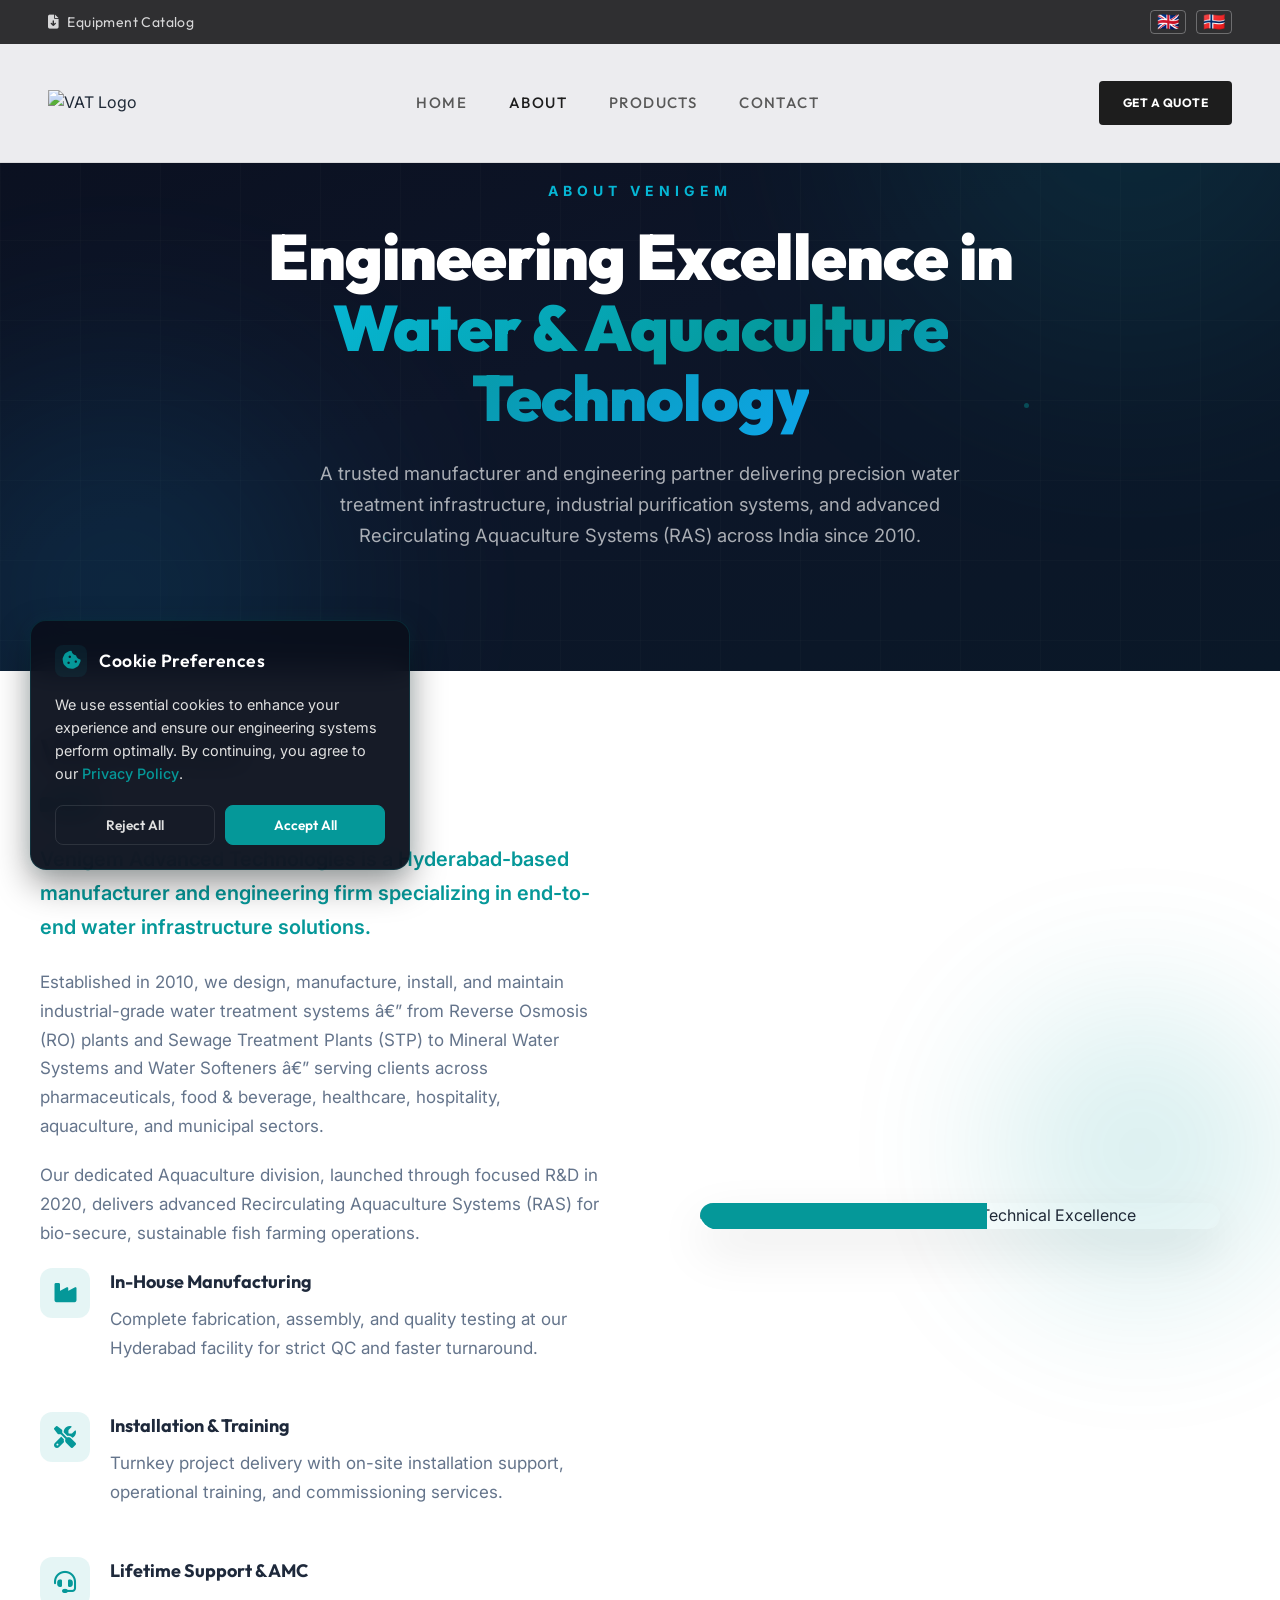
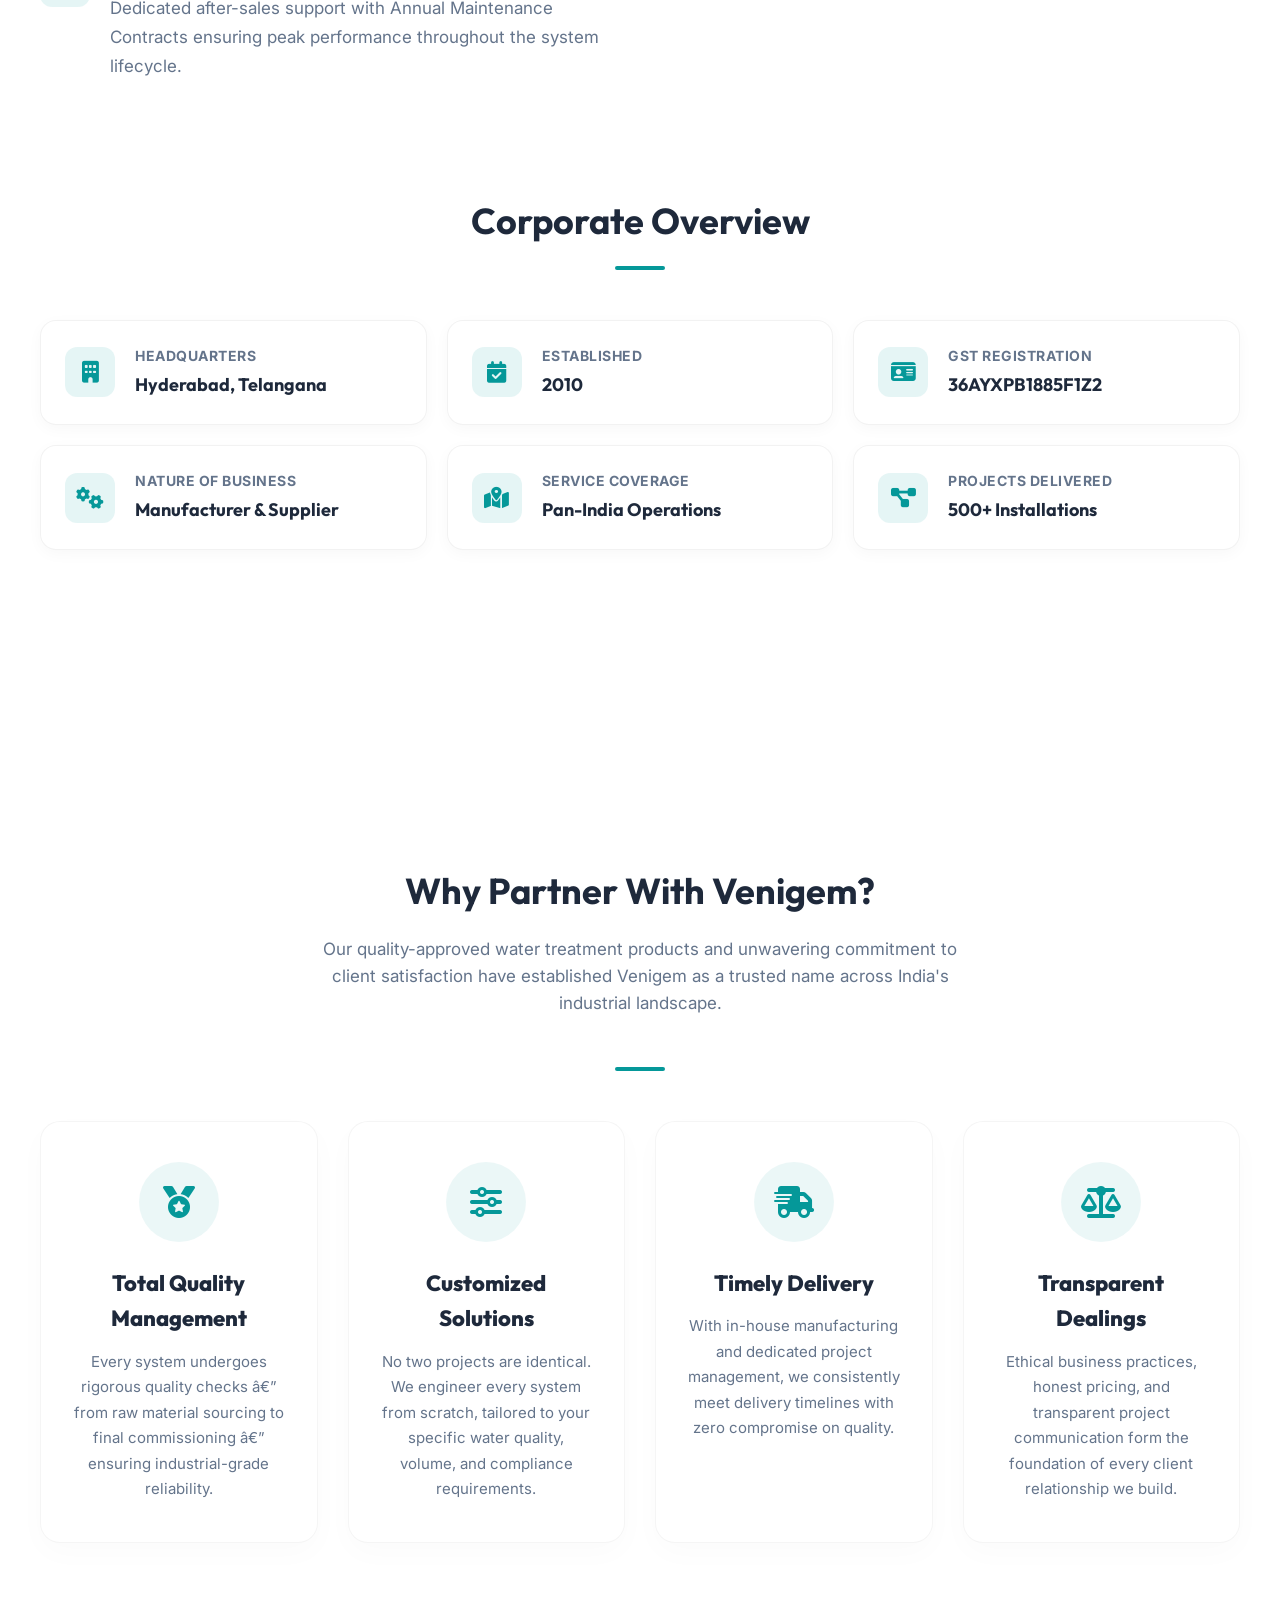
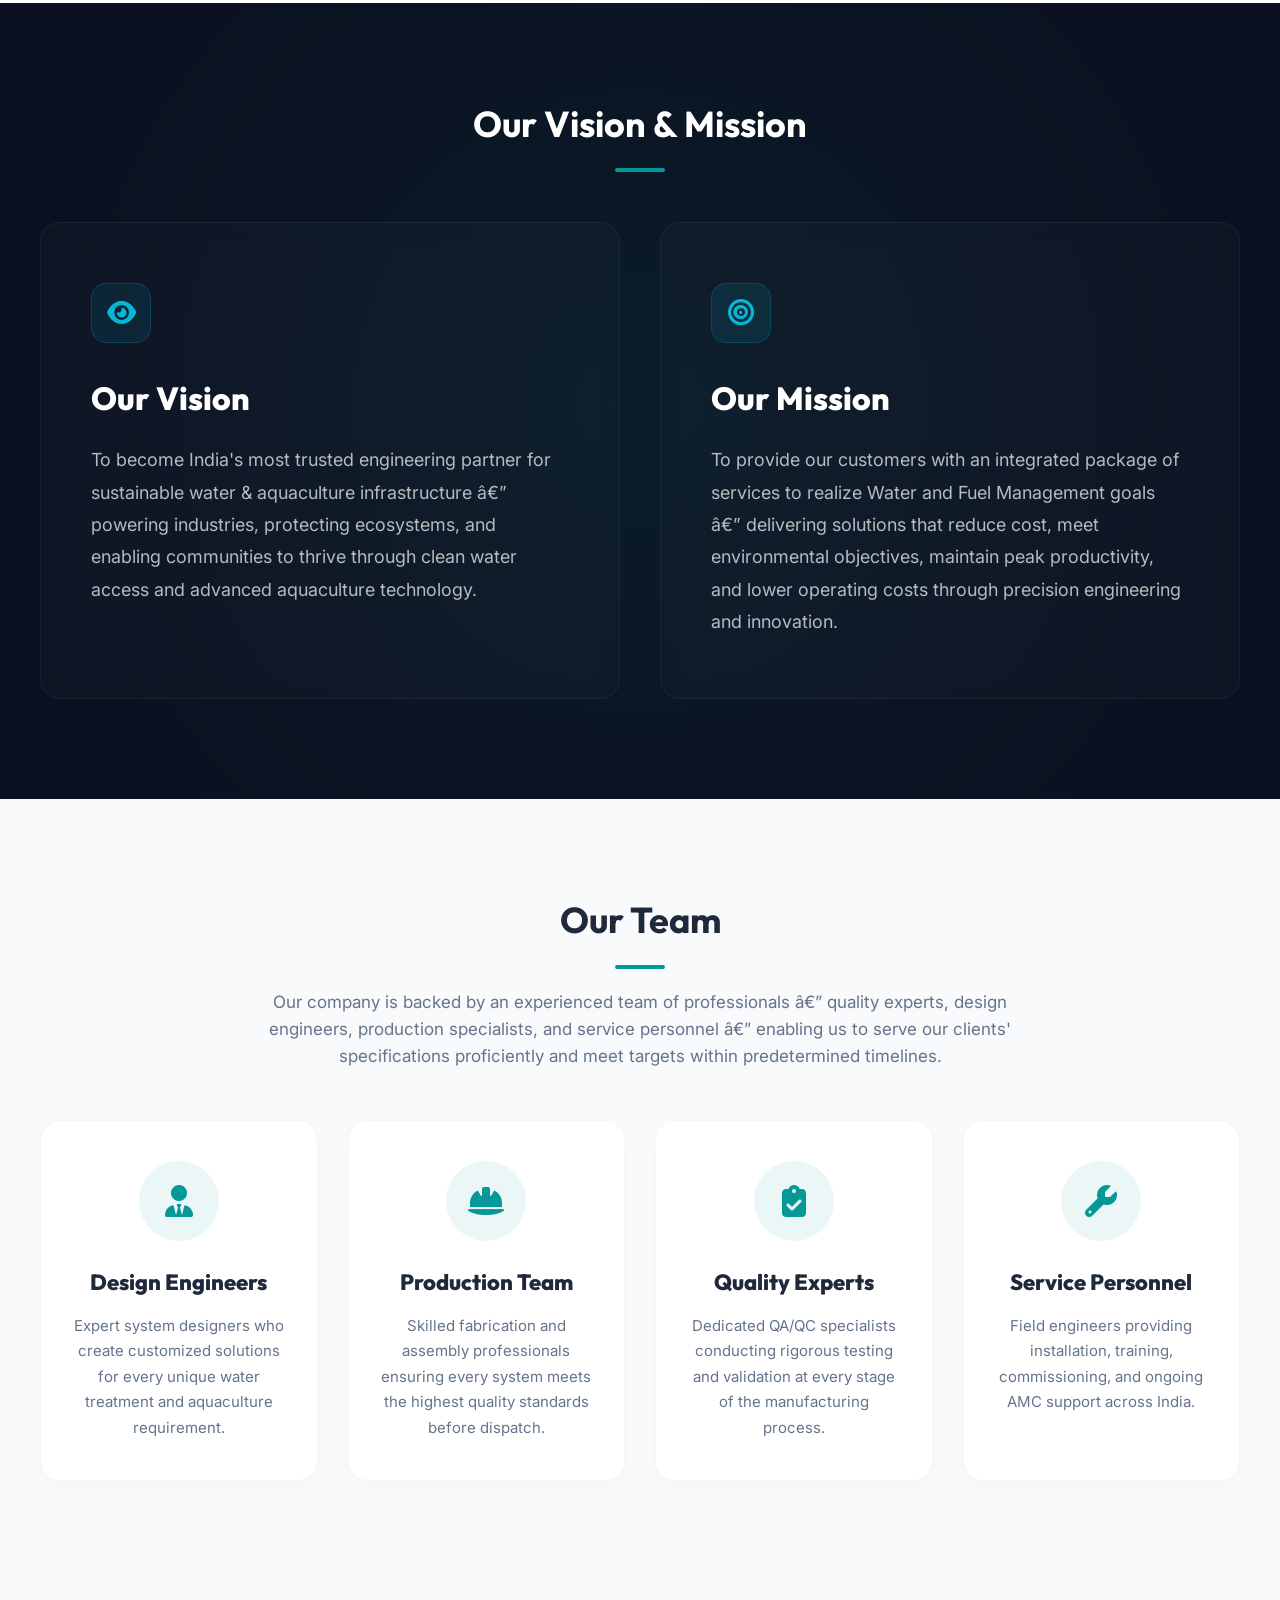
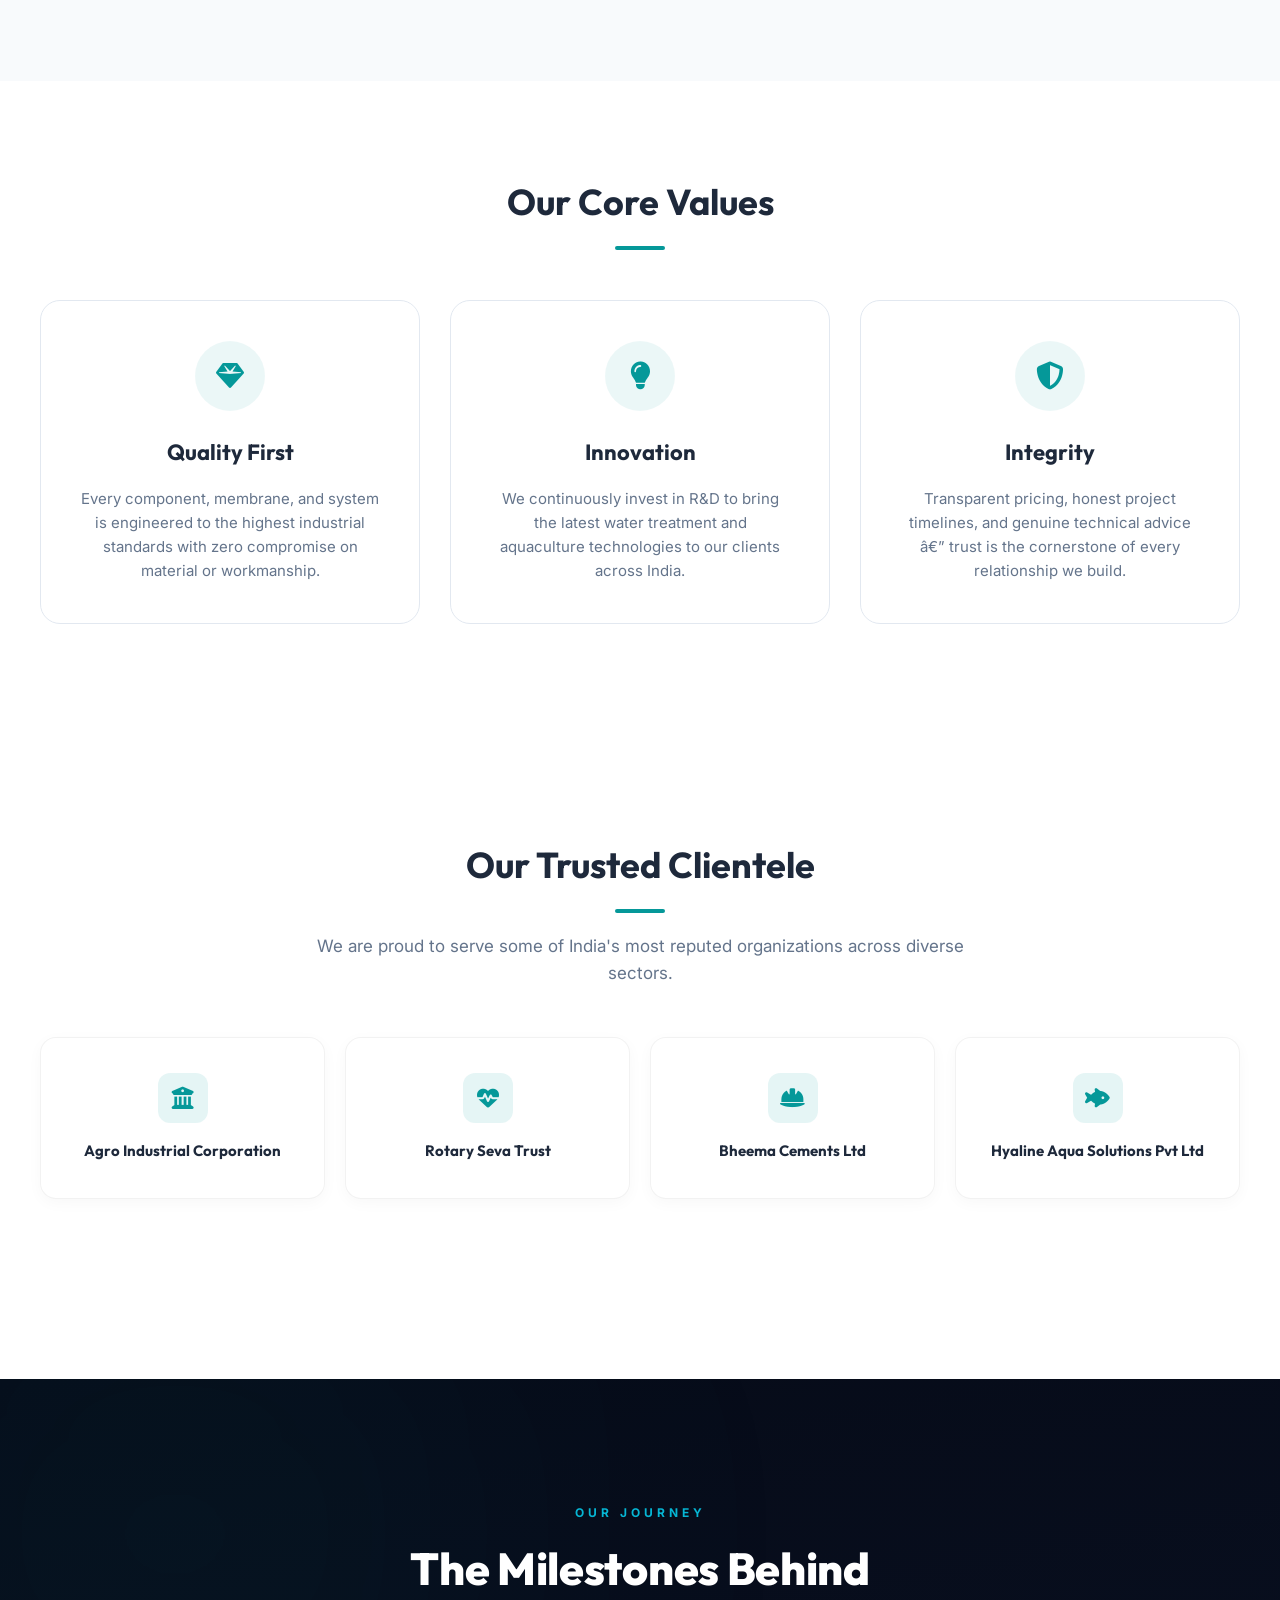
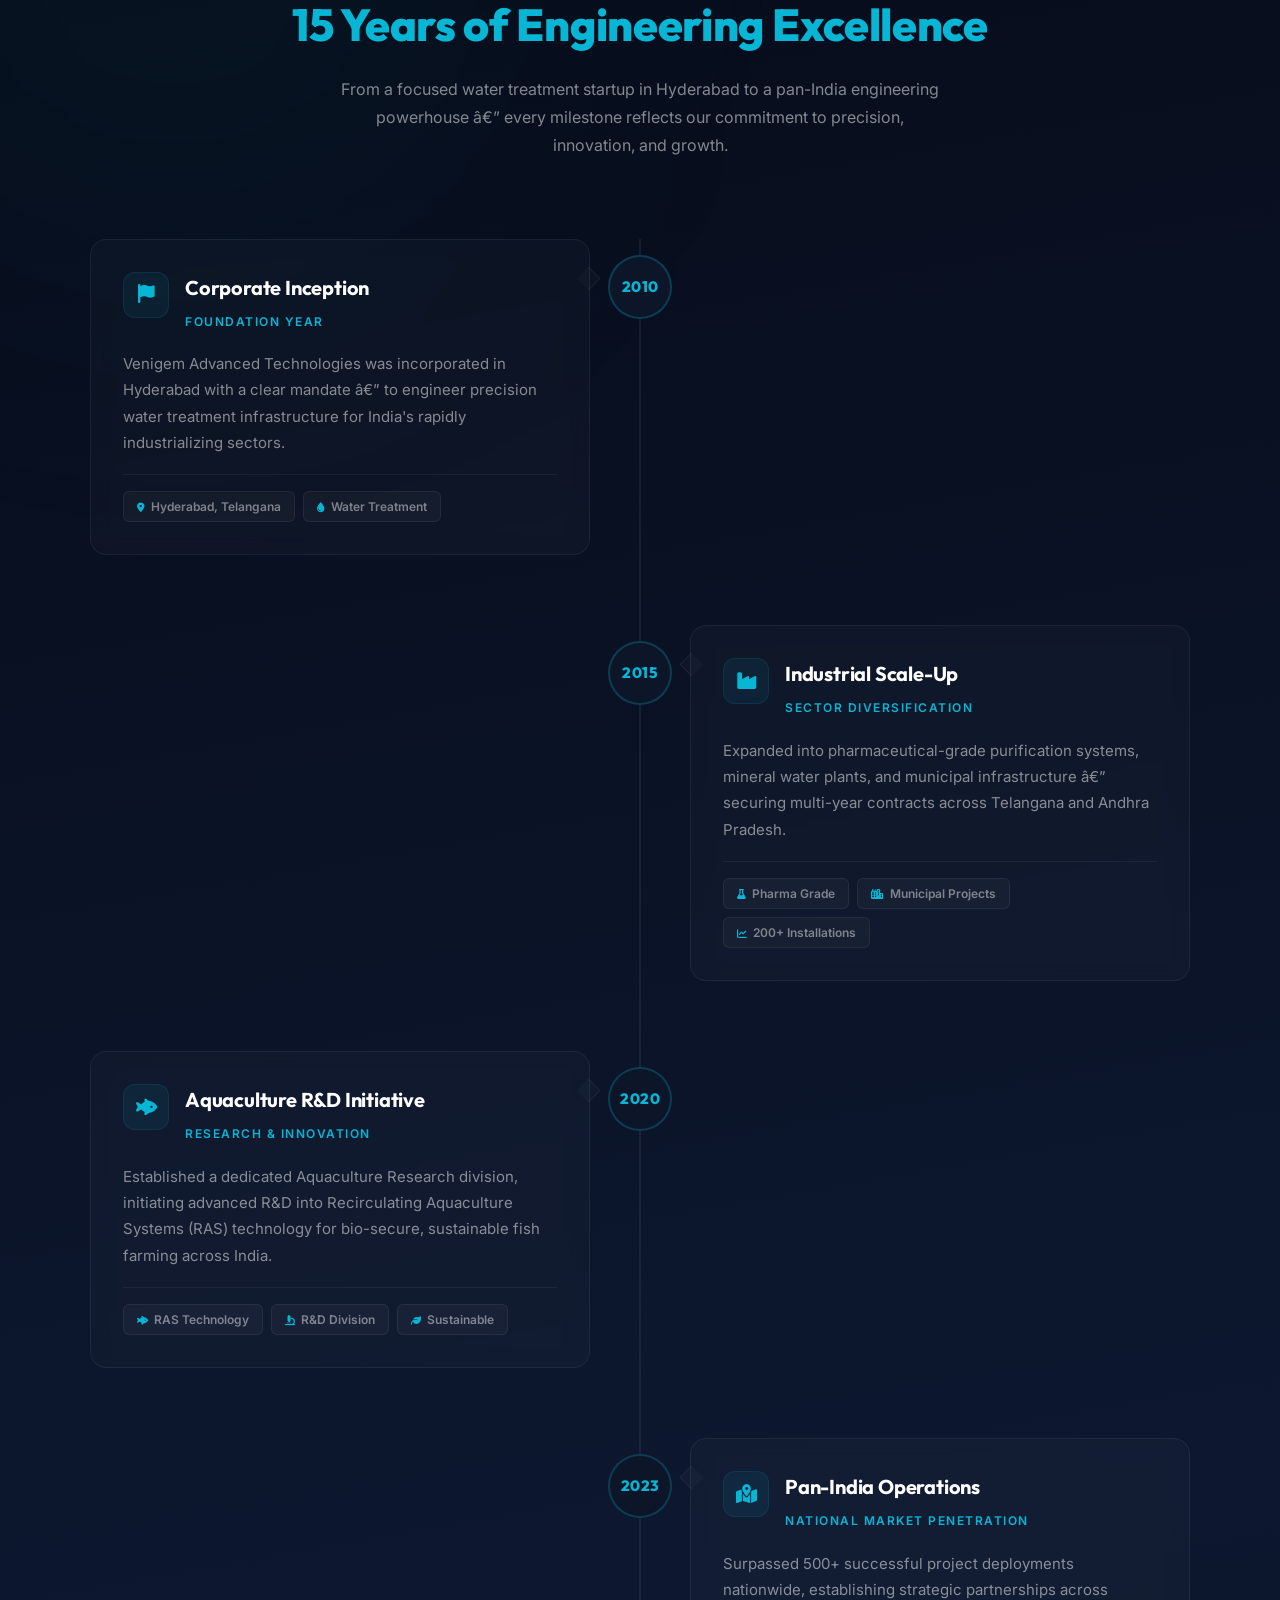
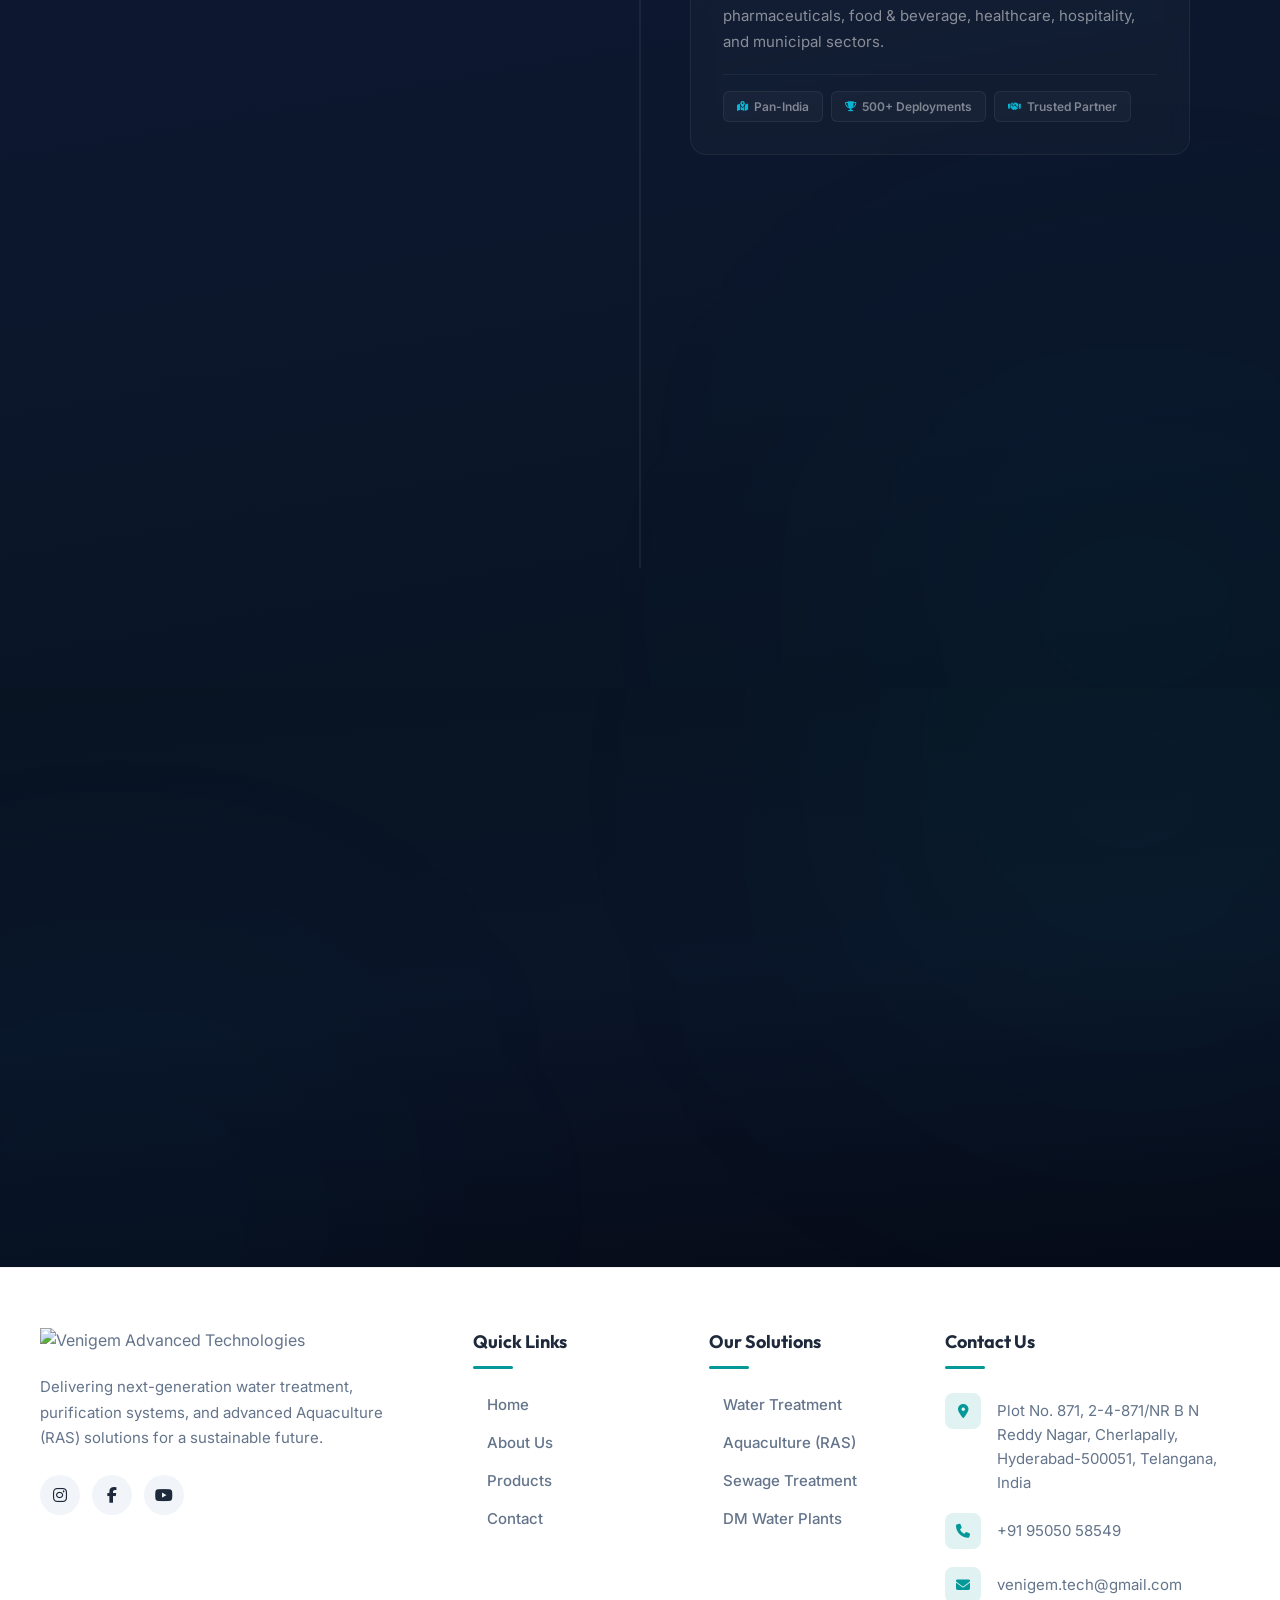
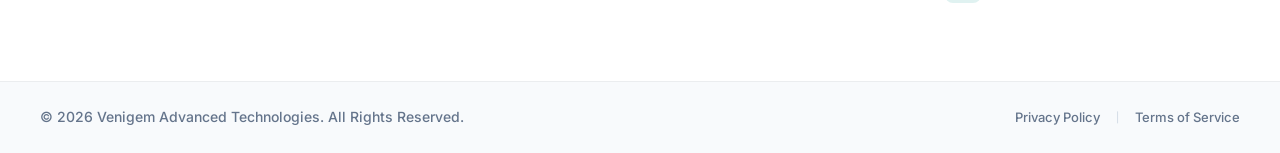
==== commit d3742eb3: "Add global corporate theme layer across all primary pages" ====
--- a/about.html
+++ b/about.html
@@ -23,6 +23,7 @@
     <meta name="twitter:image" content="https://venigem.tech/ras_fish_farming.jpeg">
     <link href="https://fonts.googleapis.com/css2?family=Outfit:wght@300;400;500;600;700;800;900&family=Inter:wght@400;500;600;700&family=JetBrains+Mono:wght@400;700&display=swap" rel="stylesheet">
     <link rel="stylesheet" href="header.css">
+    <link rel="stylesheet" href="theme.css">
     <link rel="stylesheet" href="index.css">
     <link rel="stylesheet" href="about.css">
     <link rel="stylesheet" href="footer.css">
@@ -32,7 +33,6 @@
 </head>
 
 <body>
-    <!-- ==================== TOP BAR ==================== -->
     <!-- ==================== HEADER SECTION ==================== -->
     <div class="top-strip">
         <div class="top-strip-container">
--- a/theme.css
+++ b/theme.css
@@ -0,0 +1,92 @@
+/* Global corporate theme layer */
+:root {
+    --corp-bg: #f4f6f8;
+    --corp-surface: #ffffff;
+    --corp-text: #1f2937;
+    --corp-muted: #5f6b7a;
+    --corp-border: #d9e1ea;
+    --corp-primary: #00a8d6;
+    --corp-primary-dark: #007fa3;
+    --corp-radius: 10px;
+    --corp-shadow: 0 16px 40px rgba(16, 24, 40, 0.08);
+}
+
+* {
+    box-sizing: border-box;
+}
+
+html,
+body {
+    margin: 0;
+    padding: 0;
+}
+
+body {
+    font-family: 'Inter', 'Outfit', Arial, sans-serif;
+    color: var(--corp-text);
+    background: linear-gradient(180deg, #f8fafc 0%, var(--corp-bg) 100%);
+    line-height: 1.6;
+}
+
+a {
+    color: inherit;
+    text-decoration: none;
+}
+
+a:hover {
+    color: var(--corp-primary-dark);
+}
+
+main {
+    position: relative;
+    z-index: 1;
+}
+
+section {
+    position: relative;
+}
+
+.container,
+[class$="-container"],
+[class*=" container"] {
+    max-width: 1320px;
+}
+
+.card,
+.legal-card,
+.contact-form-card,
+.quote-form-card,
+.product-card,
+.service-card {
+    background: var(--corp-surface);
+    border: 1px solid var(--corp-border);
+    border-radius: var(--corp-radius);
+    box-shadow: var(--corp-shadow);
+}
+
+input,
+select,
+textarea,
+button {
+    font-family: inherit;
+}
+
+input,
+select,
+textarea {
+    border-radius: 8px;
+    border: 1px solid #cbd5e1;
+}
+
+.btn,
+.btn-primary,
+.btn-hero-primary,
+.btn-learn-more {
+    letter-spacing: 0.5px;
+}
+
+.section-tag {
+    letter-spacing: 1px;
+    text-transform: uppercase;
+    font-weight: 600;
+}
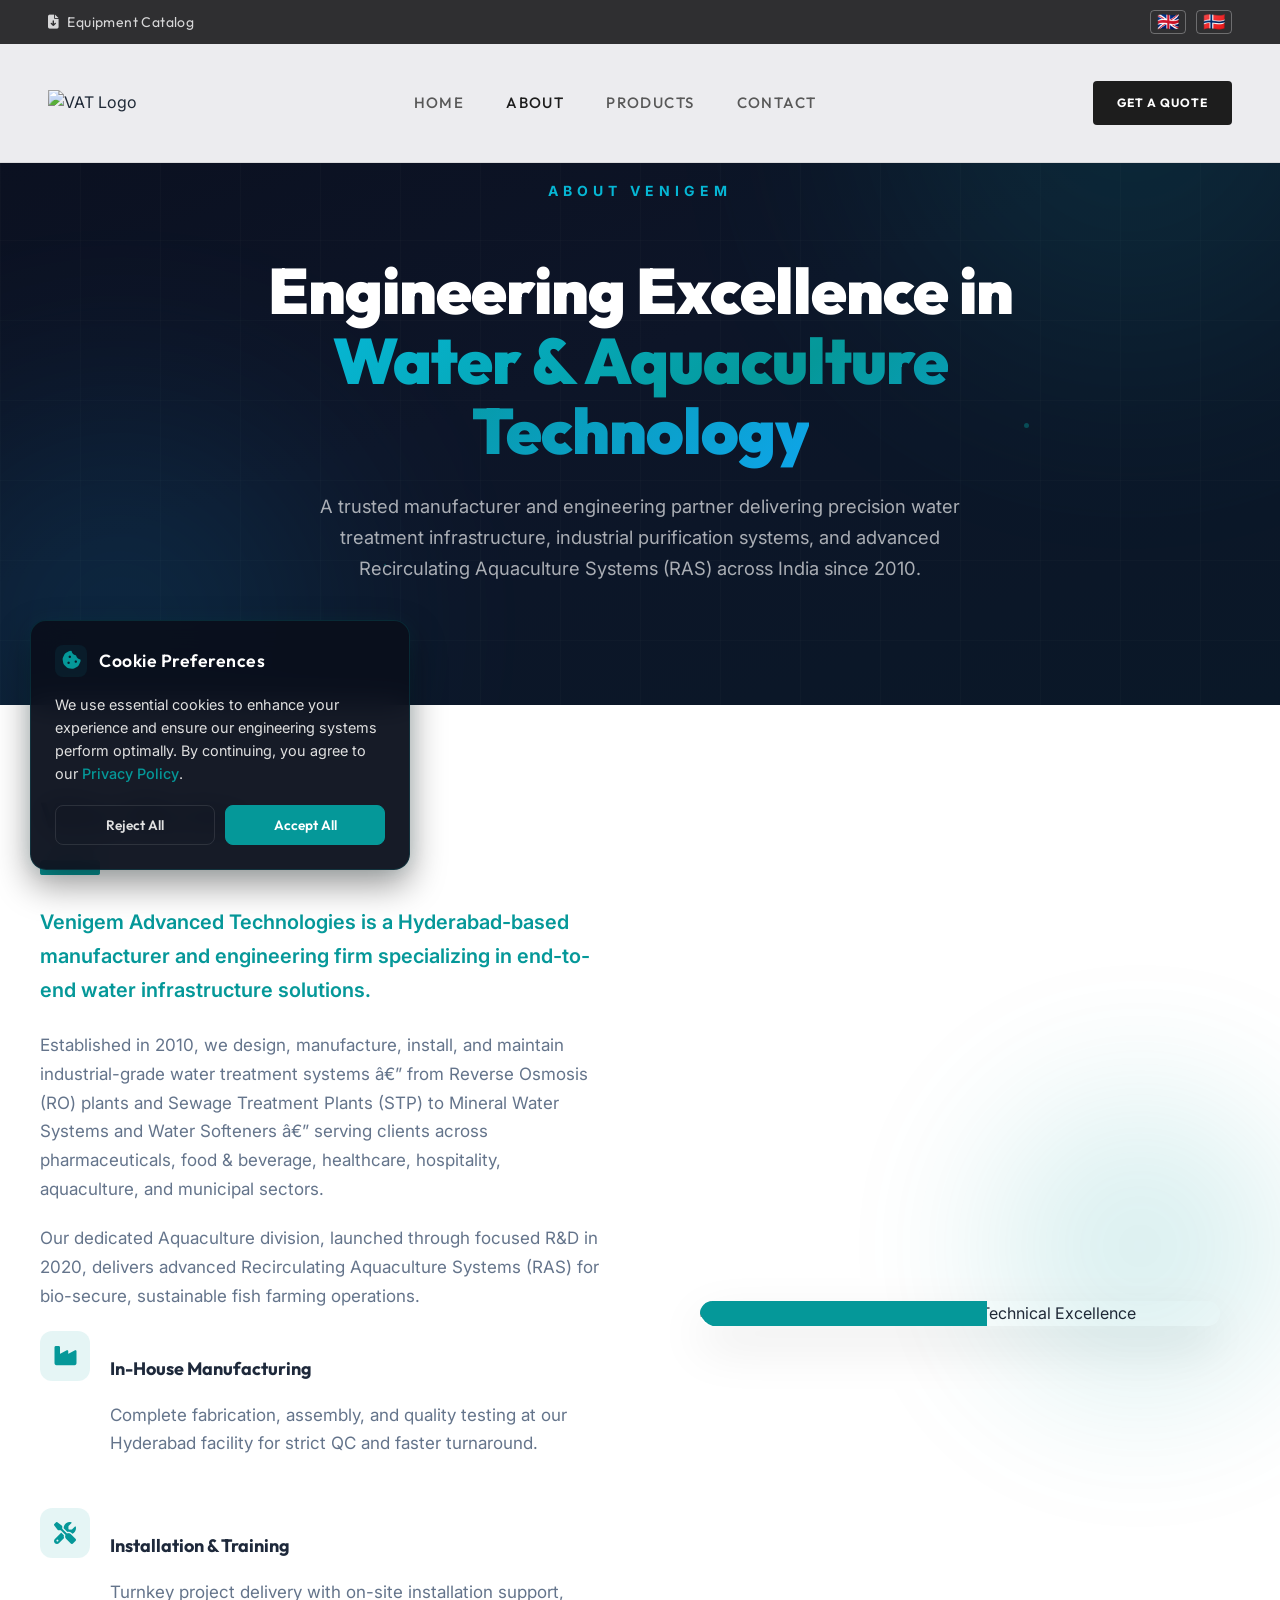
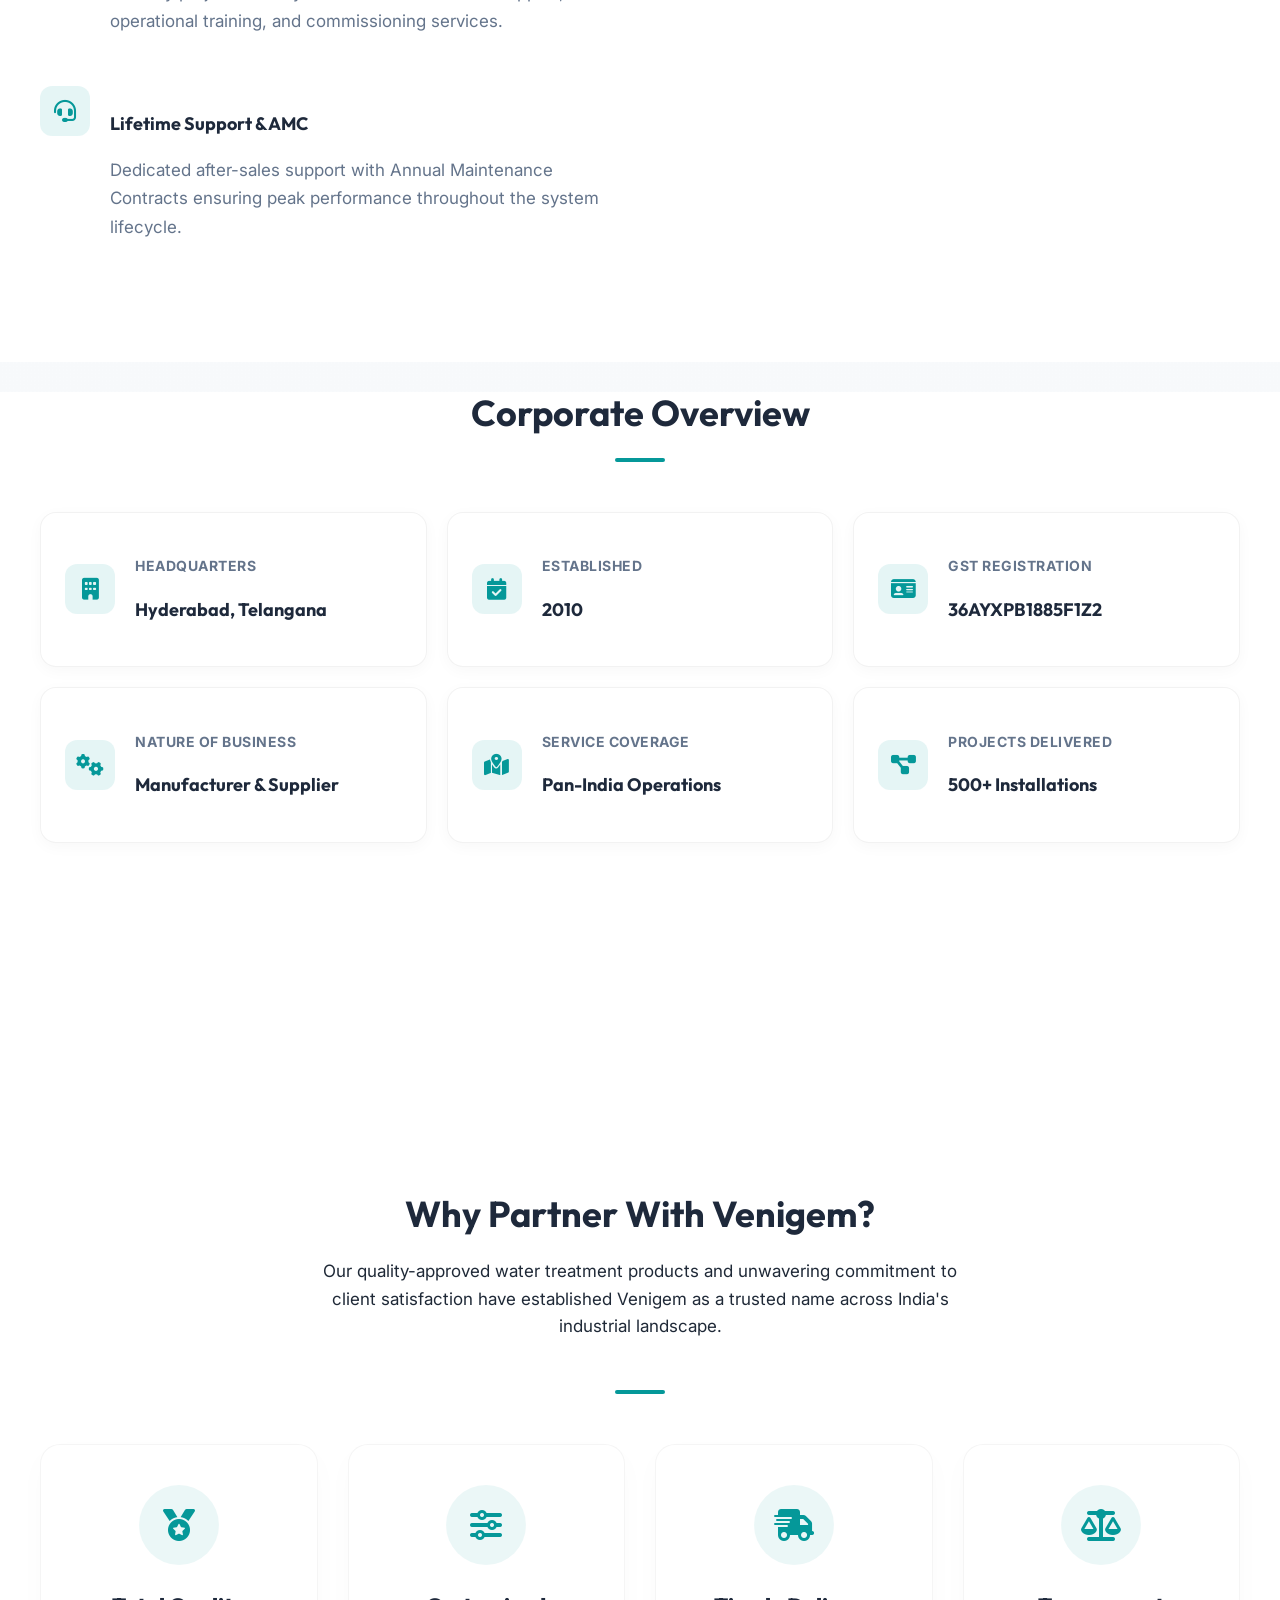
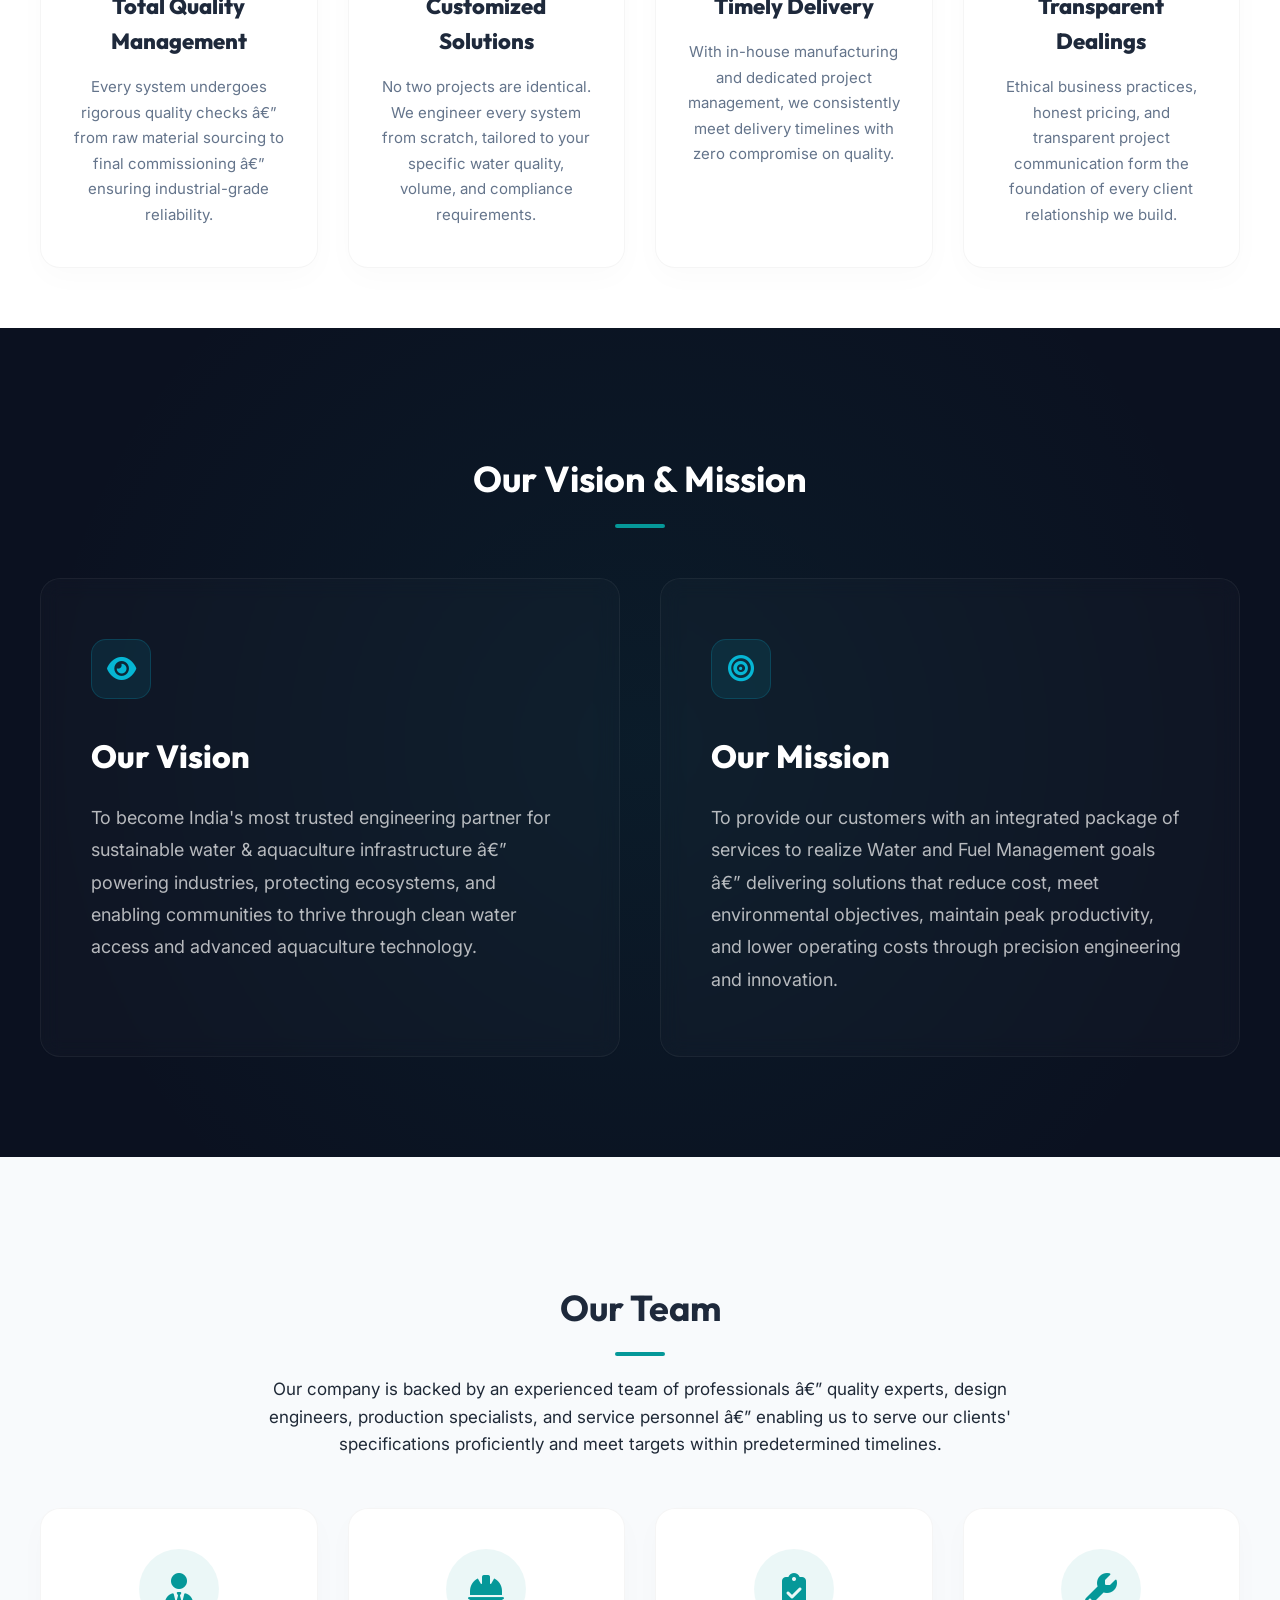
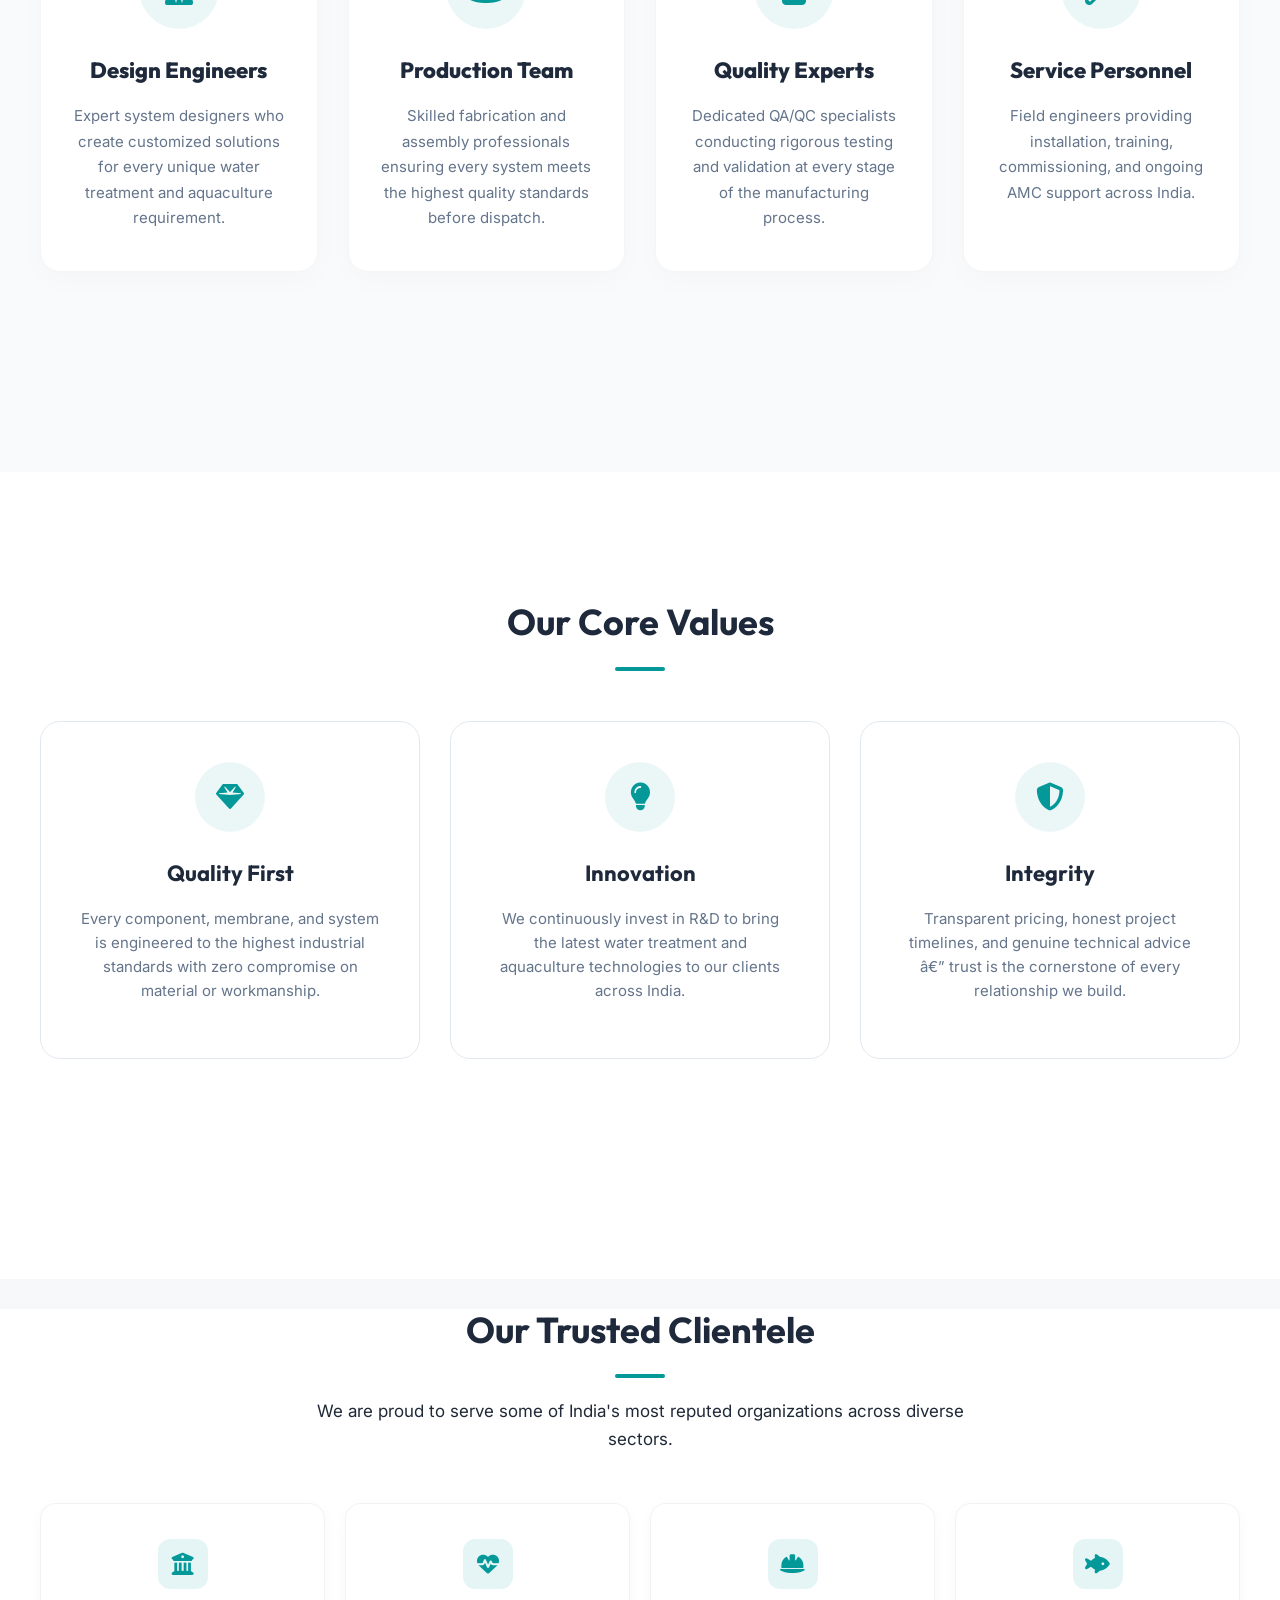
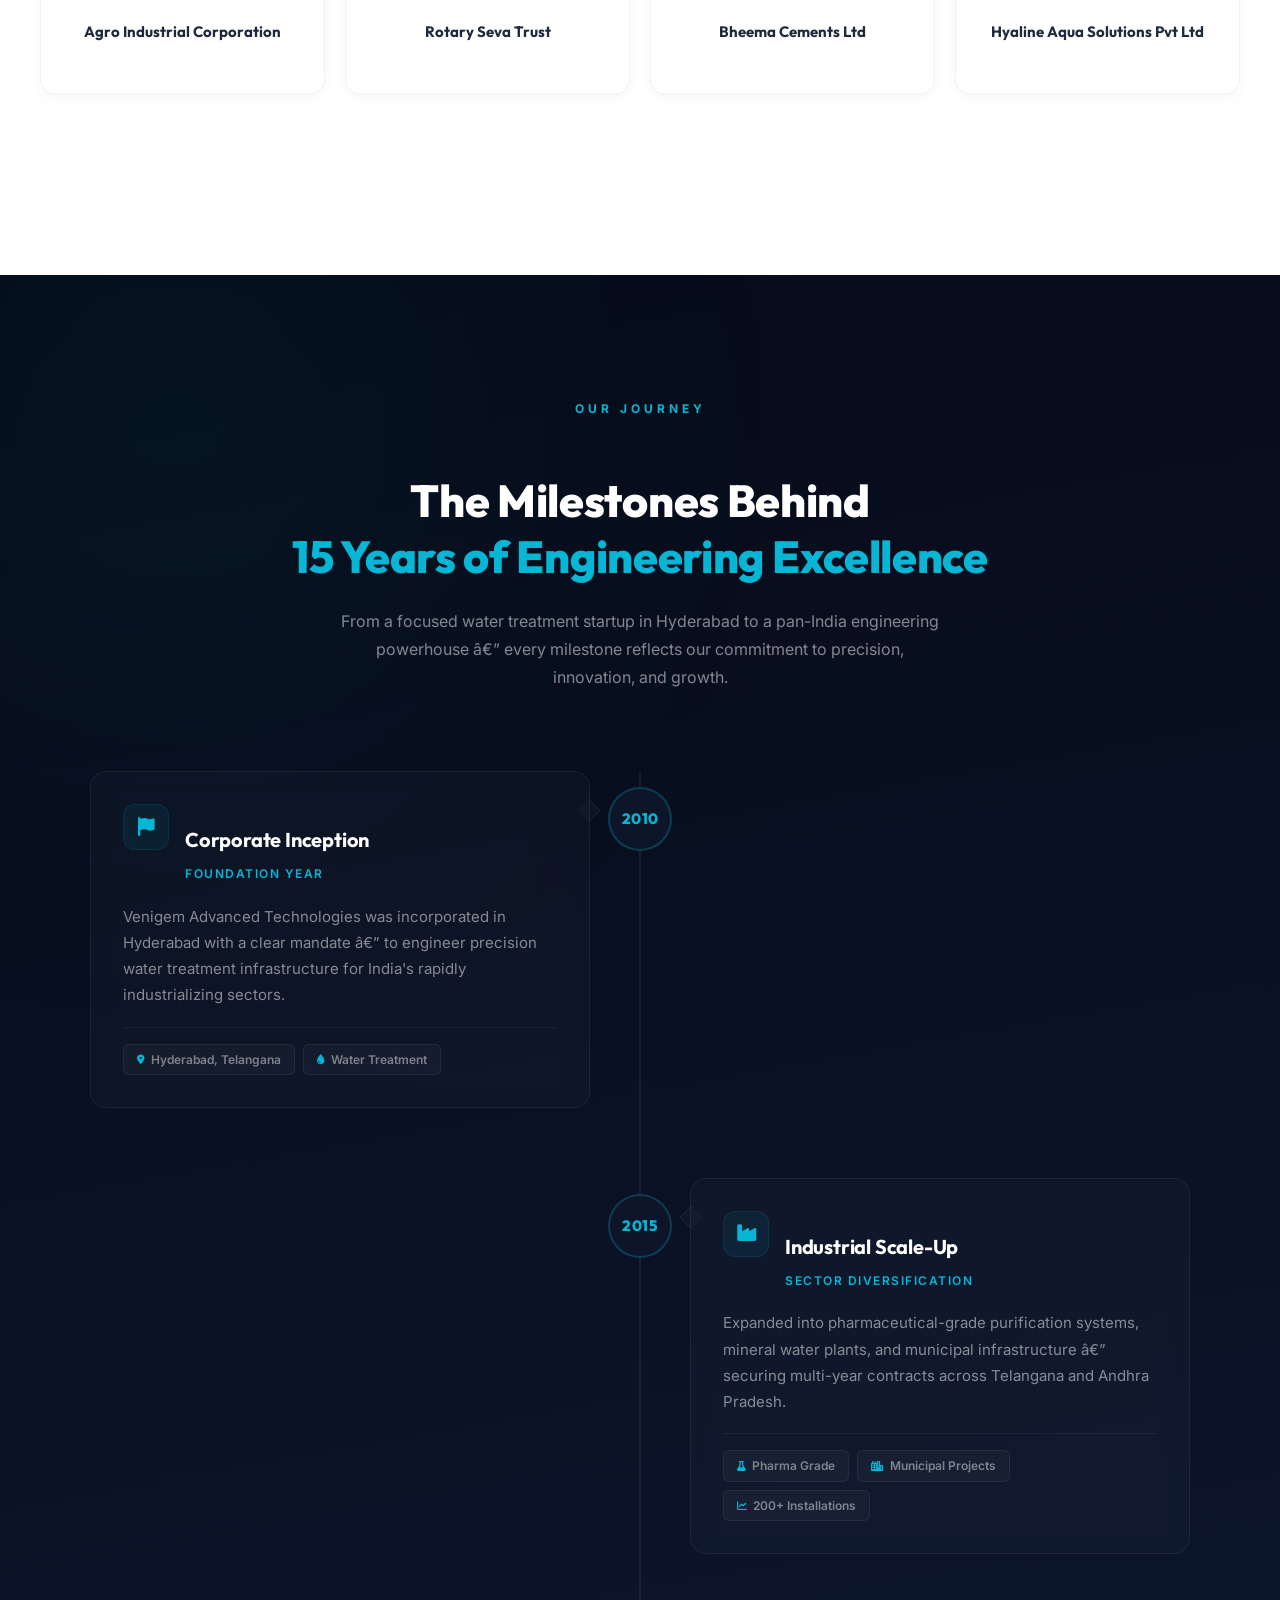
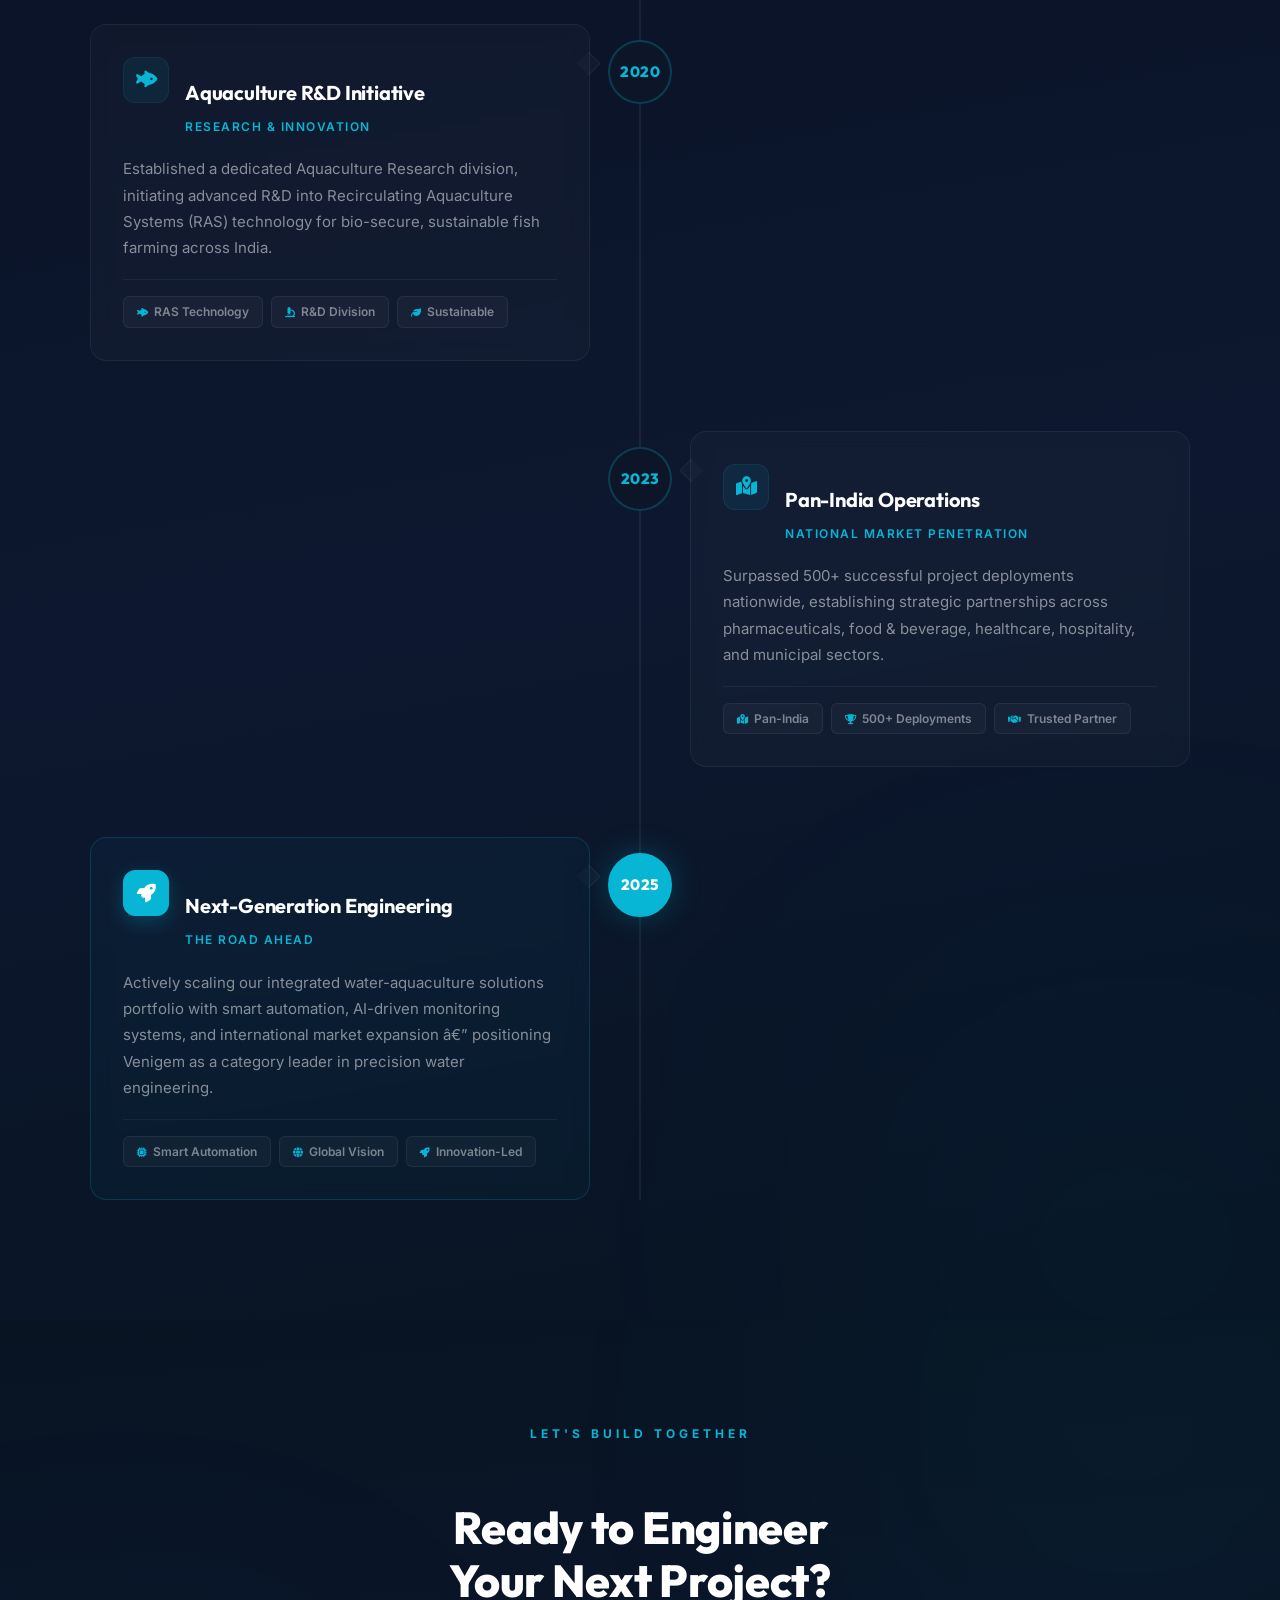
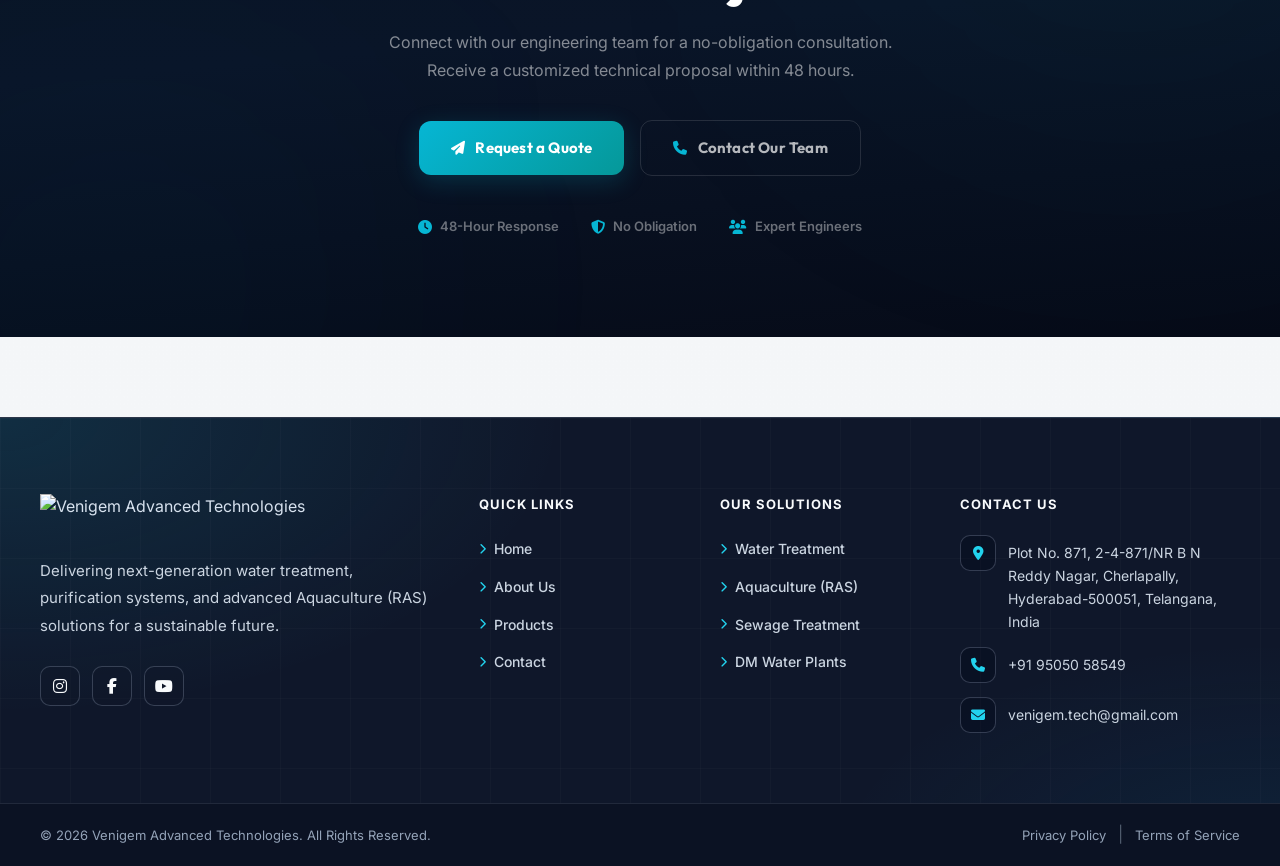
==== commit 35d3bb90: "Fix theme cascade issues and scope global base rules" ====
--- a/about.html
+++ b/about.html
@@ -22,8 +22,8 @@
     <meta name="twitter:description" content="Discover Venigem Advanced Technologies. With 15+ years of excellence, we design cutting-edge industrial RO plants, RAS aquaculture systems, and WTP infrastructure.">
     <meta name="twitter:image" content="https://venigem.tech/ras_fish_farming.jpeg">
     <link href="https://fonts.googleapis.com/css2?family=Outfit:wght@300;400;500;600;700;800;900&family=Inter:wght@400;500;600;700&family=JetBrains+Mono:wght@400;700&display=swap" rel="stylesheet">
+    <link rel="stylesheet" href="theme.css">
     <link rel="stylesheet" href="header.css">
-    <link rel="stylesheet" href="theme.css">
     <link rel="stylesheet" href="index.css">
     <link rel="stylesheet" href="about.css">
     <link rel="stylesheet" href="footer.css">
--- a/theme.css
+++ b/theme.css
@@ -33,7 +33,7 @@
     text-decoration: none;
 }
 
-a:hover {
+main a:hover {
     color: var(--corp-primary-dark);
 }
 
@@ -46,10 +46,10 @@
     position: relative;
 }
 
-.container,
-[class$="-container"],
-[class*=" container"] {
+.container {
     max-width: 1320px;
+    width: 100%;
+    margin-inline: auto;
 }
 
 .card,
--- a/footer.css
+++ b/footer.css
@@ -1,66 +1,67 @@
-/* --- Variables & Reset --- */
 :root {
-    --bg-footer: #ffffff;
-    --bg-footer-bottom: #f8fafc;
-    --text-primary: #1e293b;
-    --text-secondary: #64748b;
-
-    --brand-blue: #059899;
-    --brand-accent: #047879;
-    --brand-light: #e0f2f1;
-
-    --font-heading: 'Outfit', sans-serif;
-    --font-body: 'Inter', sans-serif;
-
-    --transition: cubic-bezier(0.4, 0, 0.2, 1);
-}
-
-* {
-    margin: 0;
-    padding: 0;
-    box-sizing: border-box;
-}
-
-body {
-    font-family: var(--font-body);
-    background-color: #f8fafc;
-}
-
-/* --- Footer Container Styling --- */
+    --footer-bg: #0f172a;
+    --footer-surface: #111c33;
+    --footer-border: rgba(148, 163, 184, 0.22);
+    --footer-title: #f8fafc;
+    --footer-text: #cbd5e1;
+    --footer-muted: #94a3b8;
+    --footer-accent: #22d3ee;
+    --footer-accent-dark: #0891b2;
+    --footer-bottom-bg: #0b1223;
+    --footer-shadow: 0 20px 45px rgba(2, 6, 23, 0.4);
+}
+
 .main-footer {
-    background-color: var(--bg-footer);
-    border-top: 1px solid rgba(0, 0, 0, 0.05);
-    color: var(--text-secondary);
     position: relative;
-    padding-top: 60px;
+    margin-top: 80px;
+    background:
+        radial-gradient(80% 120% at 0% 0%, rgba(34, 211, 238, 0.12), transparent 55%),
+        radial-gradient(70% 100% at 100% 100%, rgba(14, 165, 233, 0.08), transparent 50%),
+        var(--footer-bg);
+    color: var(--footer-text);
+    border-top: 1px solid var(--footer-border);
+    overflow: hidden;
+}
+
+.main-footer::before {
+    content: '';
+    position: absolute;
+    inset: 0;
+    background-image: linear-gradient(rgba(255, 255, 255, 0.02) 1px, transparent 1px),
+        linear-gradient(90deg, rgba(255, 255, 255, 0.02) 1px, transparent 1px);
+    background-size: 70px 70px;
+    pointer-events: none;
 }
 
 .footer-container {
+    position: relative;
+    z-index: 1;
     max-width: 1400px;
     margin: 0 auto;
-    padding: 0 40px 60px 40px;
+    padding: 76px 40px 56px;
     display: grid;
-    grid-template-columns: 2fr 1fr 1fr 1.5fr;
-    gap: 40px;
-}
-
-/* --- Brand Section --- */
+    grid-template-columns: minmax(260px, 2fr) 1fr 1fr minmax(280px, 1.4fr);
+    gap: 42px;
+}
+
 .footer-logo {
-    display: inline-block;
-    margin-bottom: 20px;
+    display: inline-flex;
+    align-items: center;
+    margin-bottom: 22px;
 }
 
 .footer-logo-image {
-    max-height: 50px;
+    max-height: 56px;
     width: auto;
+    filter: brightness(1.06);
 }
 
 .footer-desc {
     font-size: 15px;
-    line-height: 1.7;
-    margin-bottom: 24px;
-    color: var(--text-secondary);
-    max-width: 380px;
+    line-height: 1.85;
+    max-width: 420px;
+    color: var(--footer-text);
+    margin-bottom: 26px;
 }
 
 .social-links {
@@ -69,137 +70,107 @@
 }
 
 .social-icon {
-    display: flex;
-    align-items: center;
-    justify-content: center;
     width: 40px;
     height: 40px;
-    border-radius: 50%;
-    background-color: #f1f5f9;
-    color: var(--text-primary);
-    font-size: 16px;
-    transition: all 0.3s var(--transition);
+    border-radius: 10px;
+    display: inline-flex;
+    align-items: center;
+    justify-content: center;
+    background: rgba(15, 23, 42, 0.4);
+    border: 1px solid rgba(148, 163, 184, 0.3);
+    color: var(--footer-title);
+    transition: all 0.25s ease;
 }
 
 .social-icon:hover {
-    background-color: var(--brand-blue);
-    color: #ffffff;
-    transform: translateY(-3px);
-    box-shadow: 0 4px 12px rgba(5, 152, 153, 0.25);
-}
-
-/* --- Links Sections --- */
+    background: var(--footer-accent);
+    color: #082f49;
+    border-color: transparent;
+    transform: translateY(-2px);
+}
+
 .footer-title {
-    font-family: var(--font-heading);
-    font-size: 18px;
+    margin: 0 0 20px;
+    color: var(--footer-title);
+    text-transform: uppercase;
+    letter-spacing: 1px;
+    font-size: 13px;
     font-weight: 700;
-    color: var(--text-primary);
-    margin-bottom: 24px;
-    position: relative;
-    padding-bottom: 12px;
-}
-
-.footer-title::after {
-    content: '';
-    position: absolute;
-    bottom: 0;
-    left: 0;
-    width: 40px;
-    height: 3px;
-    background-color: var(--brand-blue);
-    border-radius: 3px;
-}
-
-.footer-links {
-    list-style: none;
-}
-
-.footer-links li {
-    margin-bottom: 14px;
-}
-
-.footer-links a {
-    color: var(--text-secondary);
-    text-decoration: none;
-    font-size: 15px;
-    font-weight: 500;
-    transition: all 0.3s ease;
-    display: flex;
-    align-items: center;
-}
-
-.footer-links a i {
-    font-size: 10px;
-    margin-right: 8px;
-    color: var(--brand-blue);
-    opacity: 0;
-    transform: translateX(-10px);
-    transition: all 0.3s ease;
-}
-
-.footer-links a:hover {
-    color: var(--brand-blue);
-    transform: translateX(5px);
-}
-
-.footer-links a:hover i {
-    opacity: 1;
-    transform: translateX(0);
-}
-
-/* --- Contact Info --- */
+}
+
+.footer-links,
 .contact-list {
     list-style: none;
+    margin: 0;
+    padding: 0;
+}
+
+.footer-links li {
+    margin-bottom: 12px;
+}
+
+.footer-links a {
+    color: var(--footer-text);
+    font-size: 14px;
+    font-weight: 500;
+    display: inline-flex;
+    align-items: center;
+    gap: 8px;
+    transition: all 0.25s ease;
+}
+
+.footer-links a i {
+    color: var(--footer-accent);
+    font-size: 11px;
+}
+
+.footer-links a:hover {
+    color: #fff;
+    transform: translateX(2px);
 }
 
 .contact-list li {
-    display: flex;
-    align-items: flex-start;
-    gap: 16px;
-    margin-bottom: 18px;
+    display: grid;
+    grid-template-columns: 36px 1fr;
+    align-items: start;
+    gap: 12px;
+    margin-bottom: 14px;
 }
 
 .contact-icon {
-    display: flex;
-    align-items: center;
-    justify-content: center;
     width: 36px;
     height: 36px;
-    border-radius: 8px;
-    background-color: var(--brand-light);
-    color: var(--brand-blue);
+    border-radius: 10px;
+    display: inline-flex;
+    align-items: center;
+    justify-content: center;
+    border: 1px solid rgba(148, 163, 184, 0.3);
+    background: rgba(2, 6, 23, 0.35);
+    color: var(--footer-accent);
     font-size: 14px;
-    flex-shrink: 0;
-    transition: all 0.3s ease;
-}
-
-.contact-list li:hover .contact-icon {
-    background-color: var(--brand-blue);
-    color: #ffffff;
 }
 
 .contact-text {
-    font-size: 15px;
-    color: var(--text-secondary);
-    line-height: 1.6;
     margin-top: 6px;
+    color: var(--footer-text);
+    font-size: 14px;
+    line-height: 1.65;
 }
 
 .contact-text a {
-    color: var(--text-secondary);
-    text-decoration: none;
-    transition: color 0.3s ease;
+    color: var(--footer-text);
 }
 
 .contact-text a:hover {
-    color: var(--brand-blue);
-}
-
-/* --- Copyright Bottom Bar --- */
+    color: #fff;
+}
+
 .footer-bottom {
-    background-color: var(--bg-footer-bottom);
-    padding: 24px 0;
-    border-top: 1px solid rgba(0, 0, 0, 0.05);
+    position: relative;
+    z-index: 1;
+    background: var(--footer-bottom-bg);
+    border-top: 1px solid rgba(148, 163, 184, 0.16);
+    padding: 18px 0;
 }
 
 .footer-bottom-container {
@@ -207,76 +178,56 @@
     margin: 0 auto;
     padding: 0 40px;
     display: flex;
+    align-items: center;
     justify-content: space-between;
-    align-items: center;
+    gap: 18px;
 }
 
 .footer-bottom p {
-    font-size: 14px;
-    font-weight: 500;
+    margin: 0;
+    color: var(--footer-muted);
+    font-size: 13px;
 }
 
 .footer-legal {
     display: flex;
     align-items: center;
-    gap: 16px;
+    gap: 12px;
 }
 
 .footer-legal a {
-    color: var(--text-secondary);
-    text-decoration: none;
+    color: var(--footer-muted);
     font-size: 13px;
-    font-weight: 500;
-    transition: all 0.3s var(--transition);
-    position: relative;
-}
-
-.footer-legal a::after {
-    content: '';
-    position: absolute;
-    bottom: -2px;
-    left: 0;
-    width: 0;
-    height: 1px;
-    background-color: var(--brand-blue);
-    transition: width 0.3s ease;
+    transition: color 0.2s ease;
 }
 
 .footer-legal a:hover {
-    color: var(--brand-blue);
-}
-
-.footer-legal a:hover::after {
-    width: 100%;
+    color: var(--footer-title);
 }
 
 .footer-legal .divider {
-    color: #cbd5e1;
-    font-size: 10px;
-    user-select: none;
-}
-
-/* --- Back to top button --- */
+    color: rgba(148, 163, 184, 0.5);
+}
+
 .back-to-top {
     position: absolute;
-    top: -25px;
+    top: -24px;
     right: 40px;
-    width: 50px;
-    height: 50px;
-    background-color: var(--brand-blue);
-    color: white;
-    border: none;
+    width: 48px;
+    height: 48px;
+    border: 0;
     border-radius: 50%;
-    font-size: 18px;
     cursor: pointer;
-    box-shadow: 0 10px 20px rgba(5, 152, 153, 0.3);
-    transition: all 0.3s ease;
-    display: flex;
+    display: inline-flex;
     align-items: center;
     justify-content: center;
+    background: linear-gradient(135deg, var(--footer-accent), #38bdf8);
+    color: #042f4d;
+    box-shadow: var(--footer-shadow);
     opacity: 0;
     visibility: hidden;
-    transform: translateY(20px);
+    transform: translateY(12px);
+    transition: all 0.25s ease;
 }
 
 .back-to-top.visible {
@@ -286,37 +237,35 @@
 }
 
 .back-to-top:hover {
-    background-color: var(--brand-accent);
-    transform: translateY(-5px);
-    box-shadow: 0 15px 25px rgba(5, 152, 153, 0.4);
-}
-
-/* --- Responsive Media Queries --- */
-@media screen and (max-width: 1024px) {
+    background: linear-gradient(135deg, #67e8f9, var(--footer-accent));
+    transform: translateY(-2px);
+}
+
+@media (max-width: 1100px) {
     .footer-container {
         grid-template-columns: 1fr 1fr;
-        gap: 40px 30px;
-    }
-}
-
-@media screen and (max-width: 768px) {
+        gap: 36px 28px;
+    }
+}
+
+@media (max-width: 768px) {
+    .main-footer {
+        margin-top: 56px;
+    }
+
     .footer-container {
         grid-template-columns: 1fr;
-        gap: 40px;
-        padding-bottom: 40px;
-    }
-
-    .footer-desc {
-        max-width: 100%;
+        padding: 56px 20px 44px;
+        gap: 30px;
     }
 
     .footer-bottom-container {
+        padding: 0 20px;
         flex-direction: column;
-        gap: 16px;
         text-align: center;
     }
 
     .back-to-top {
         right: 20px;
     }
-}+}
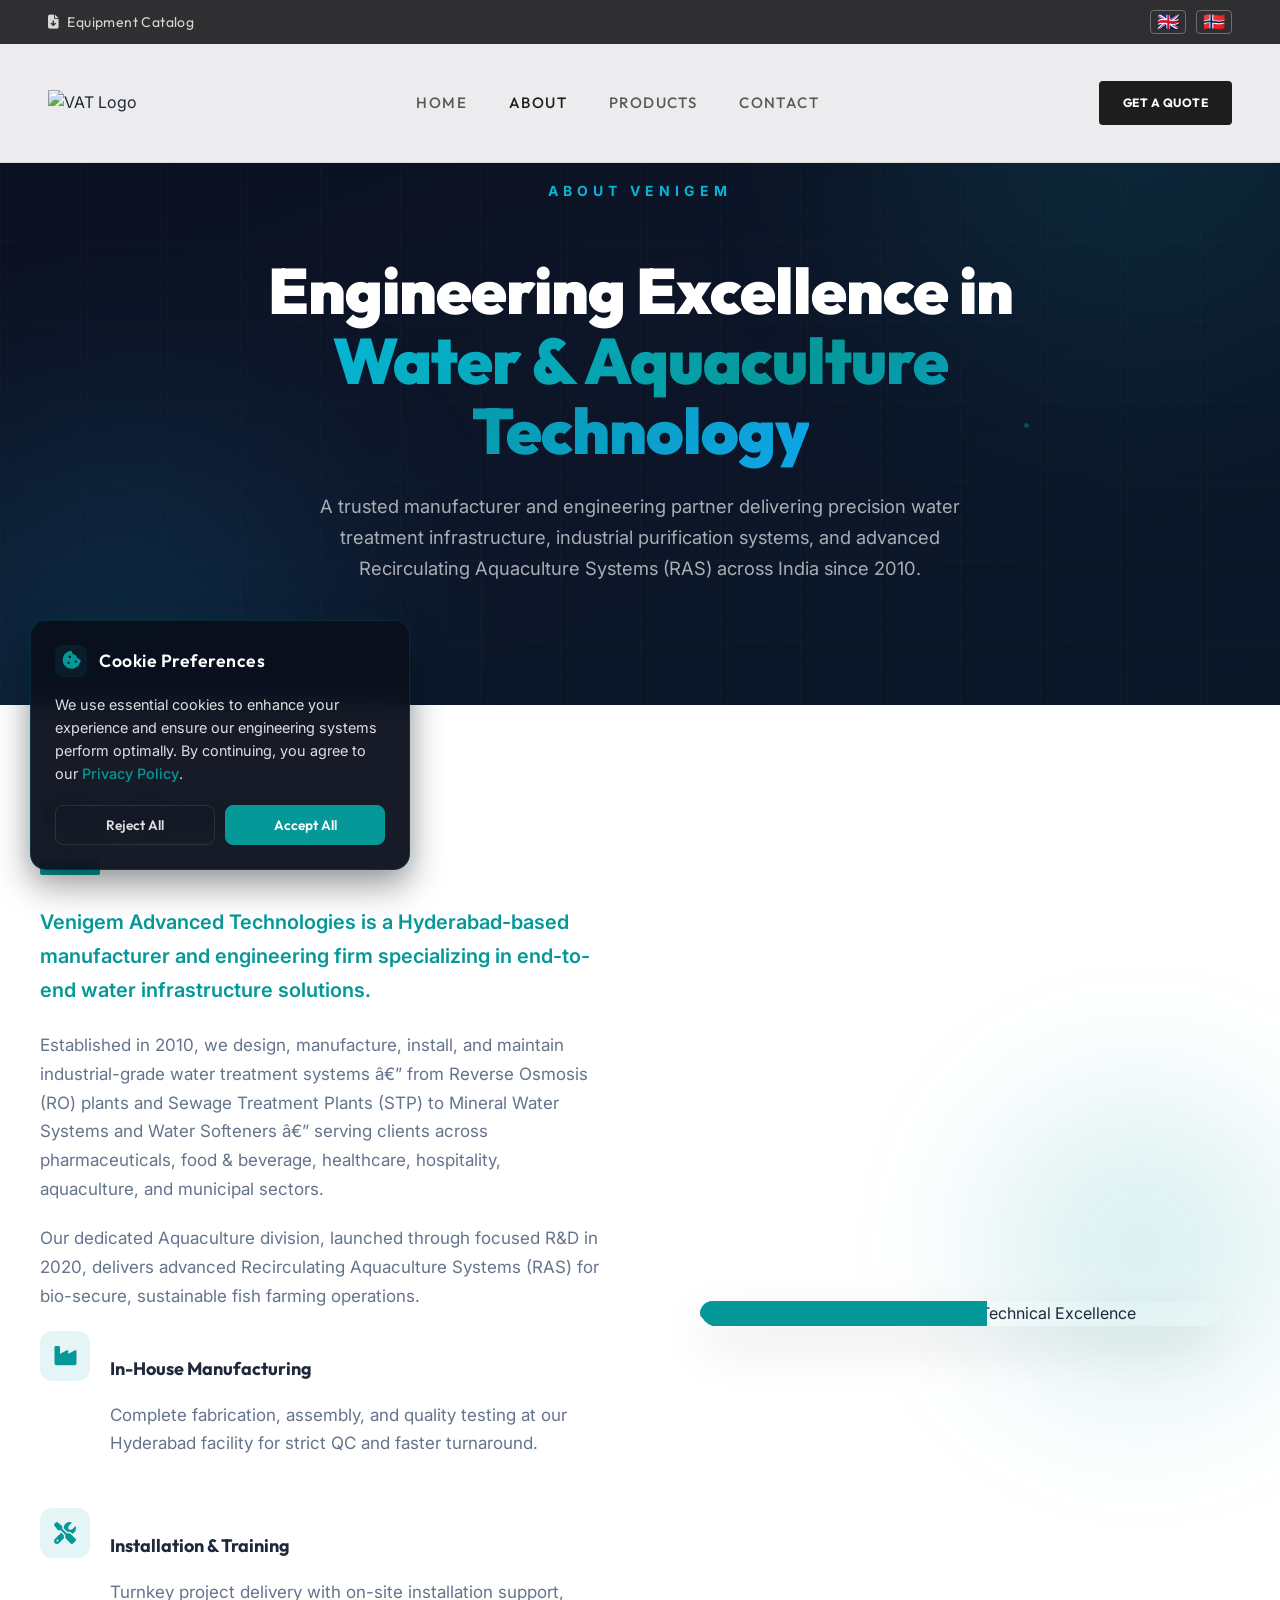
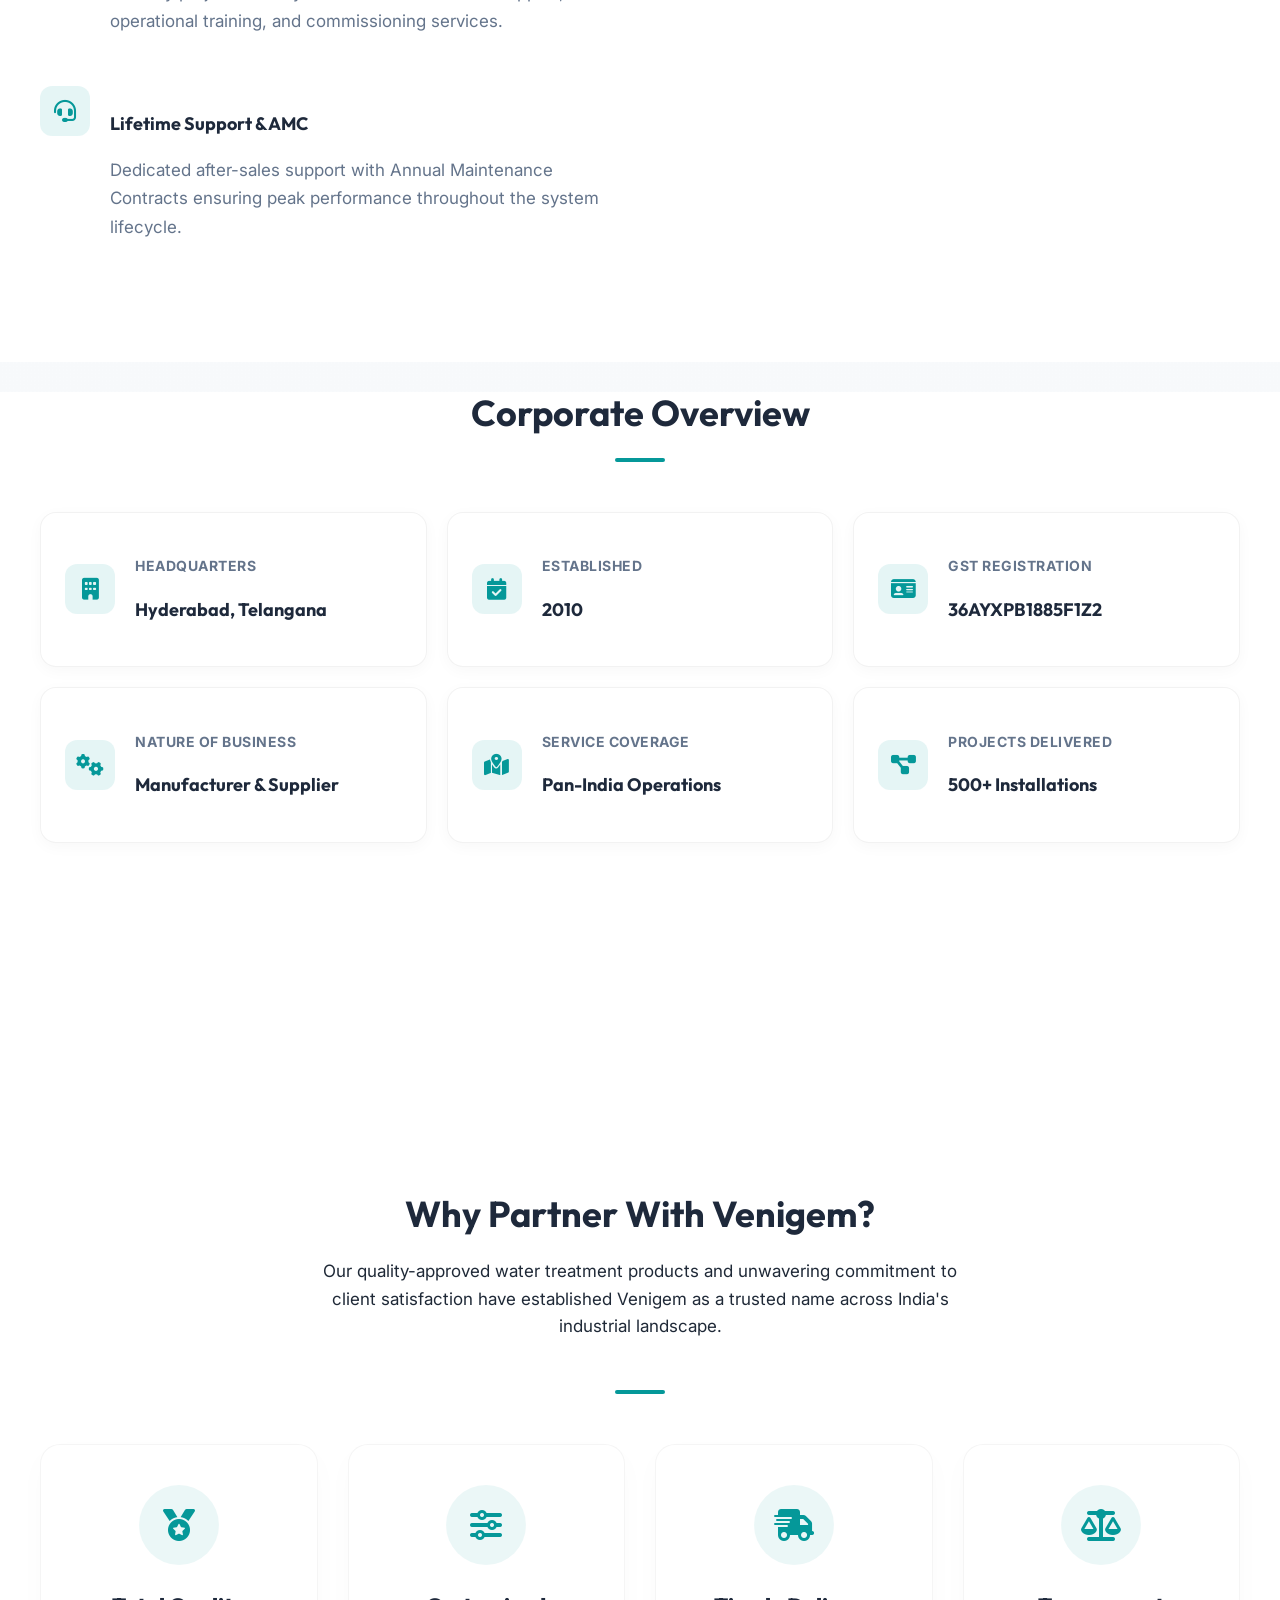
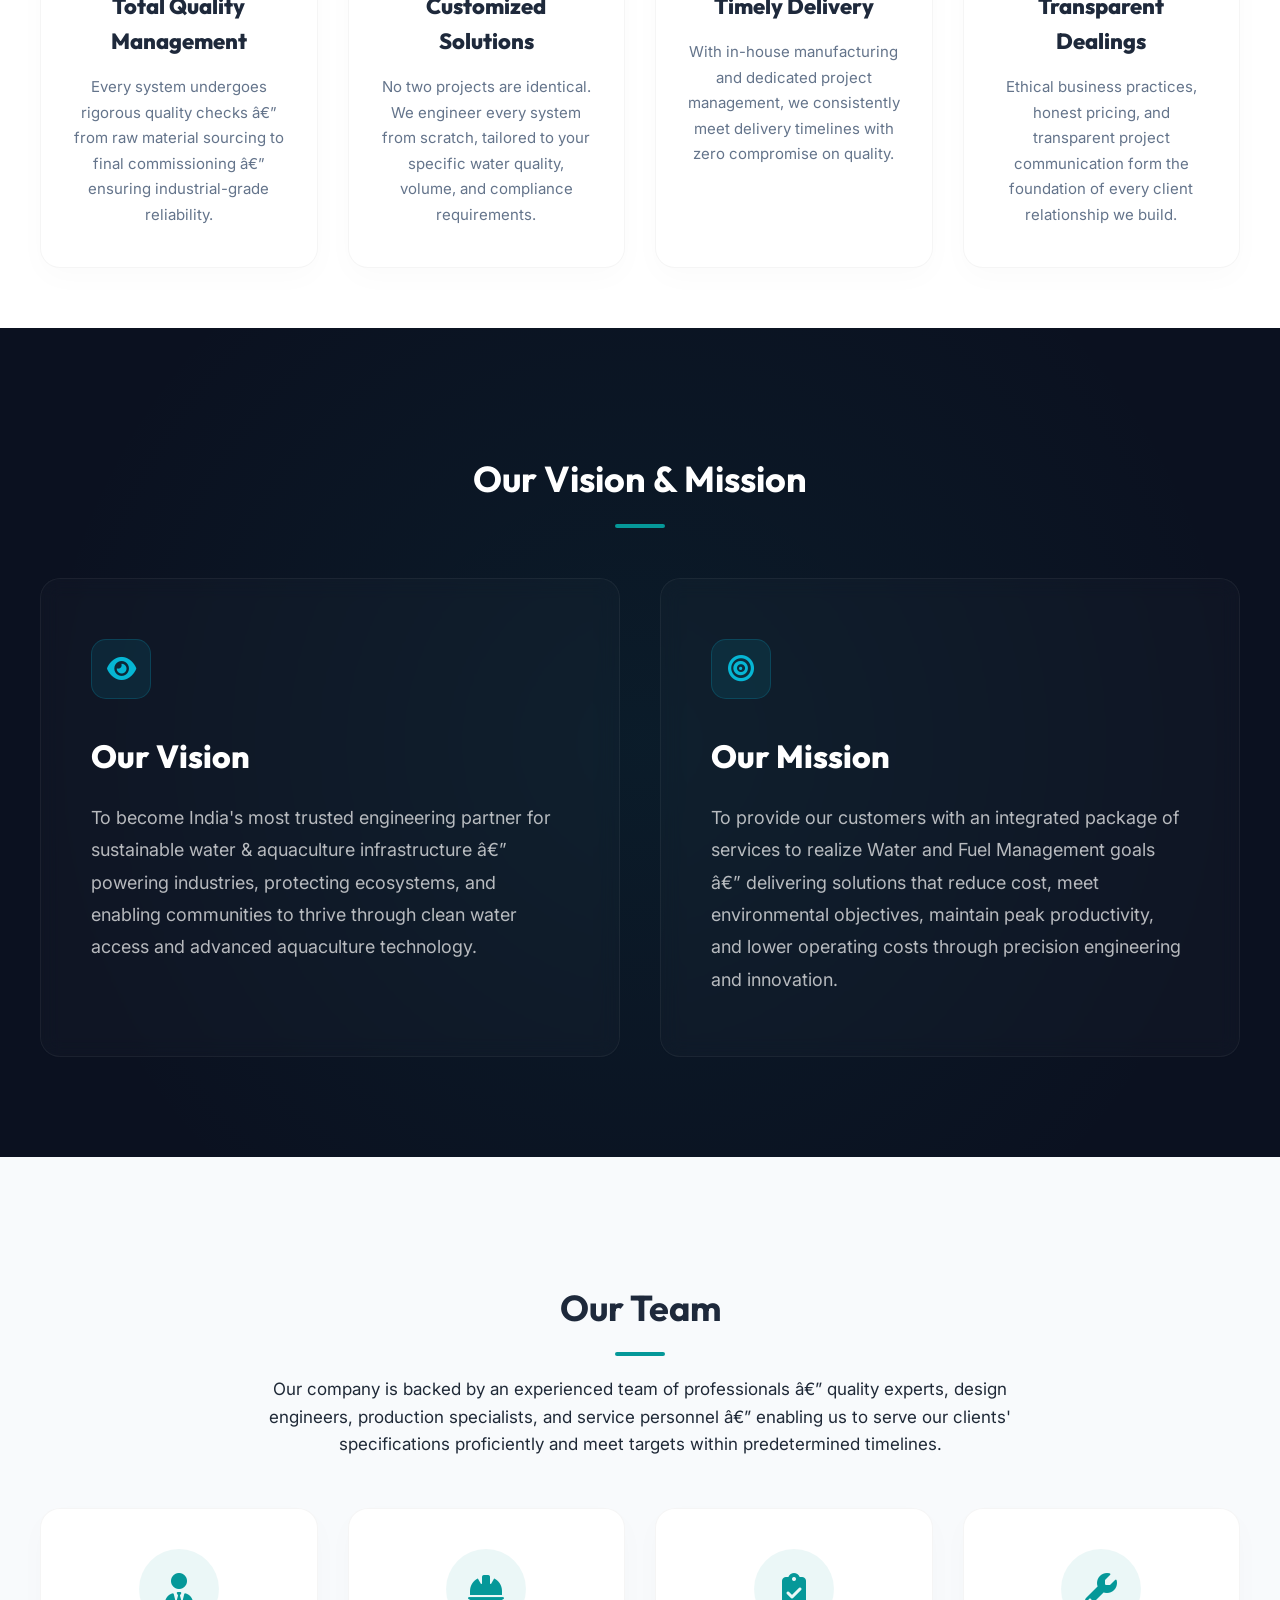
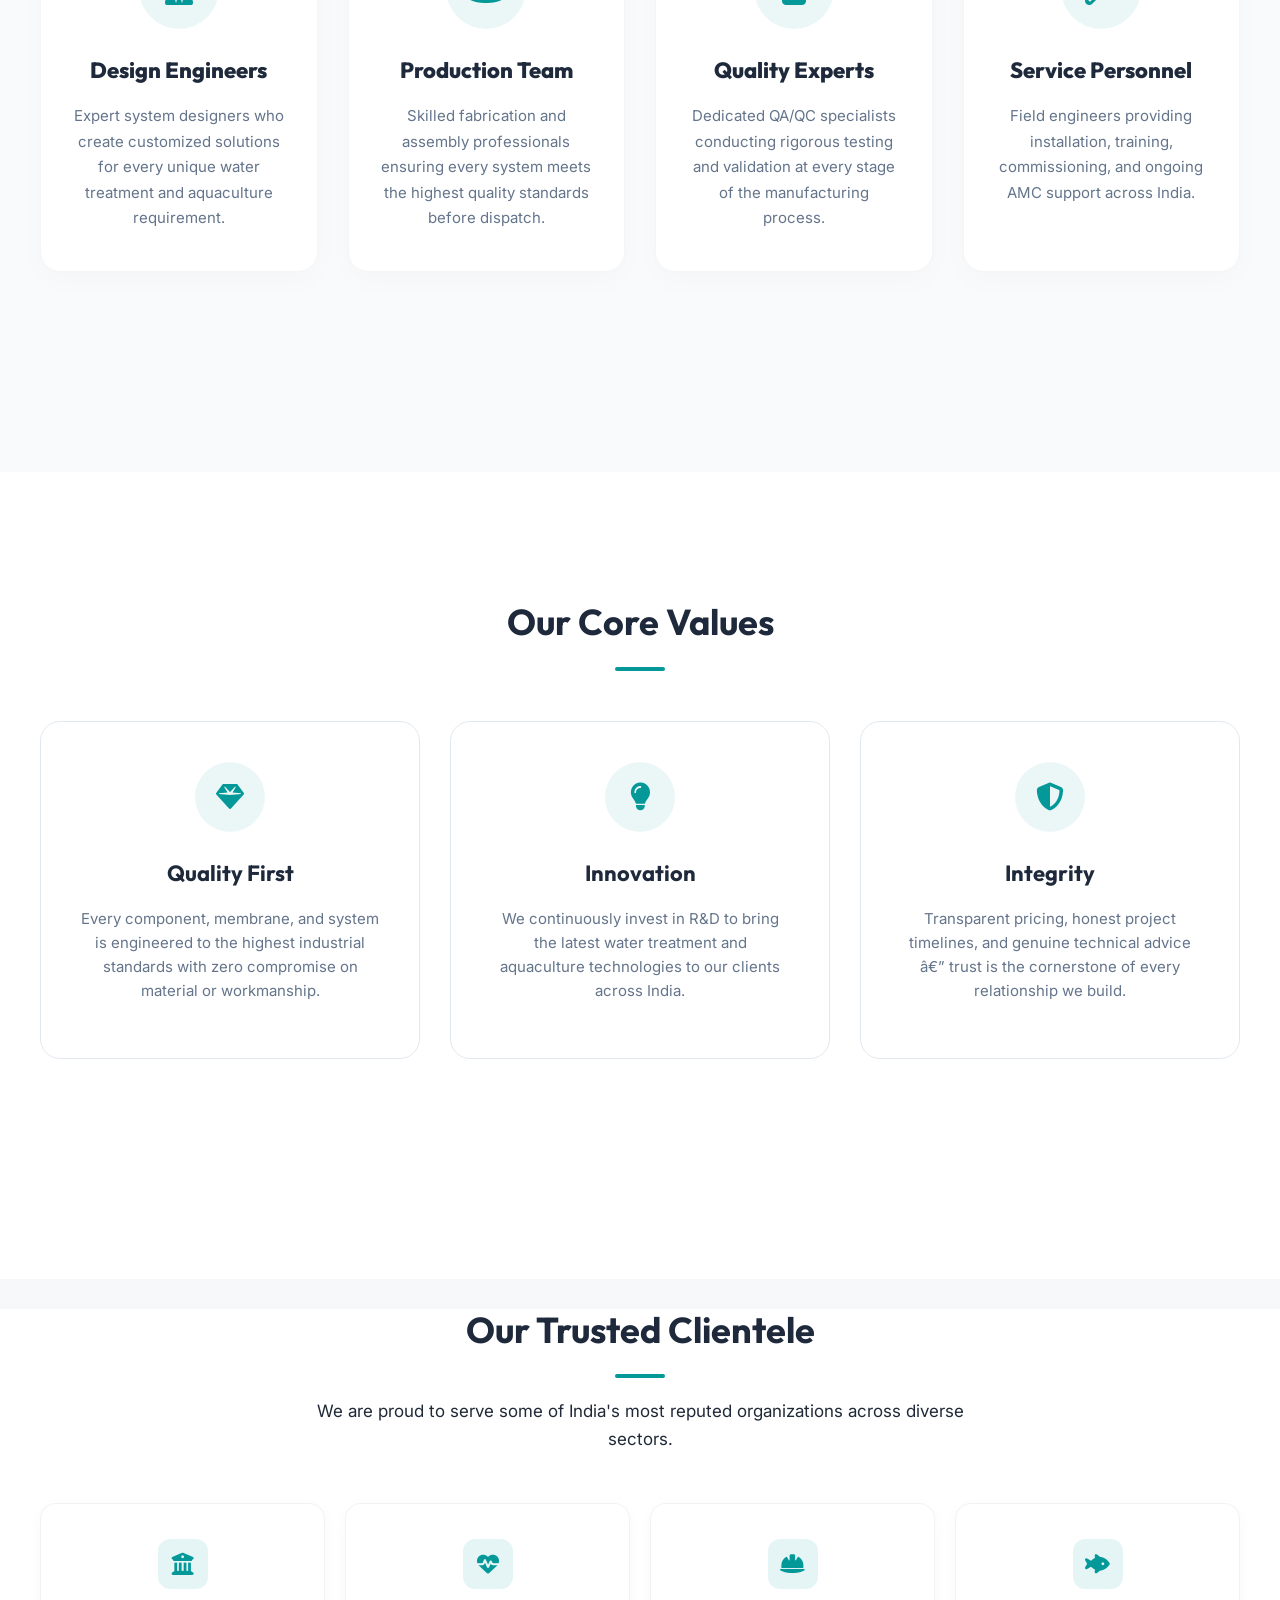
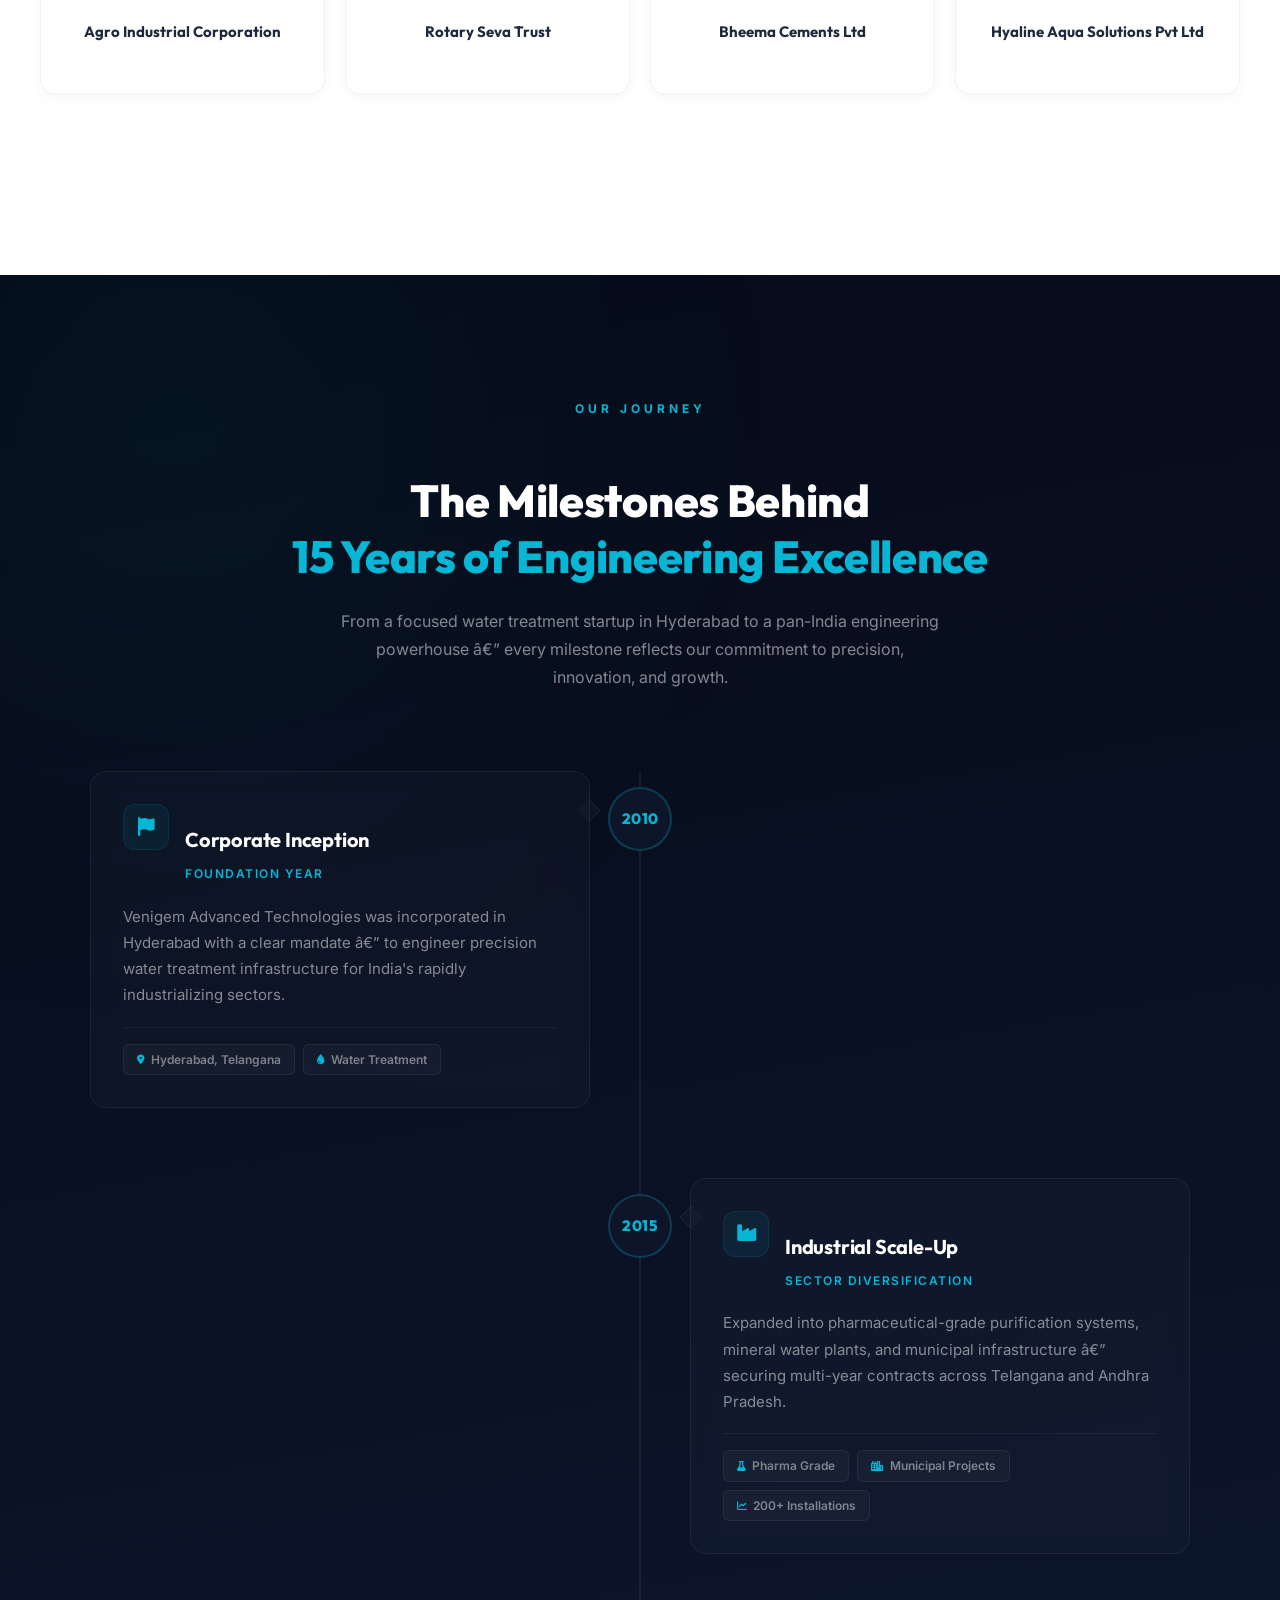
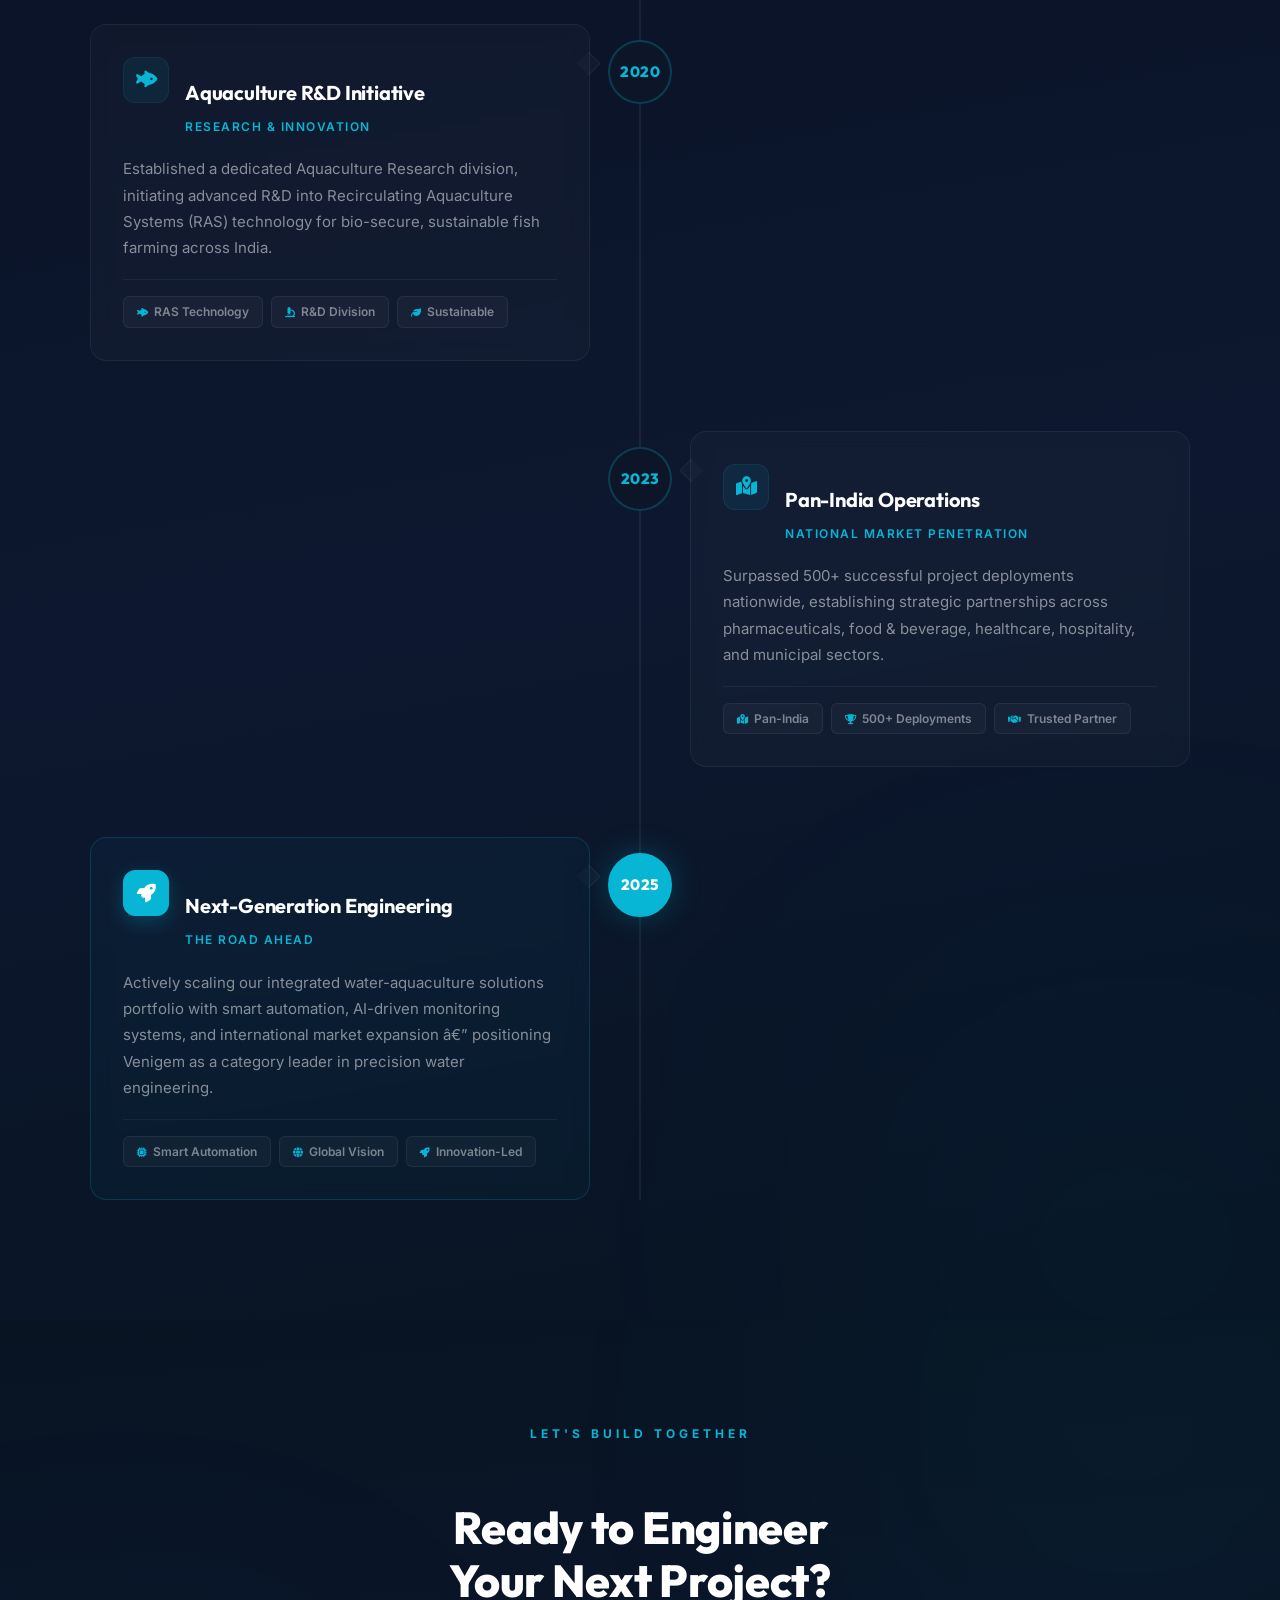
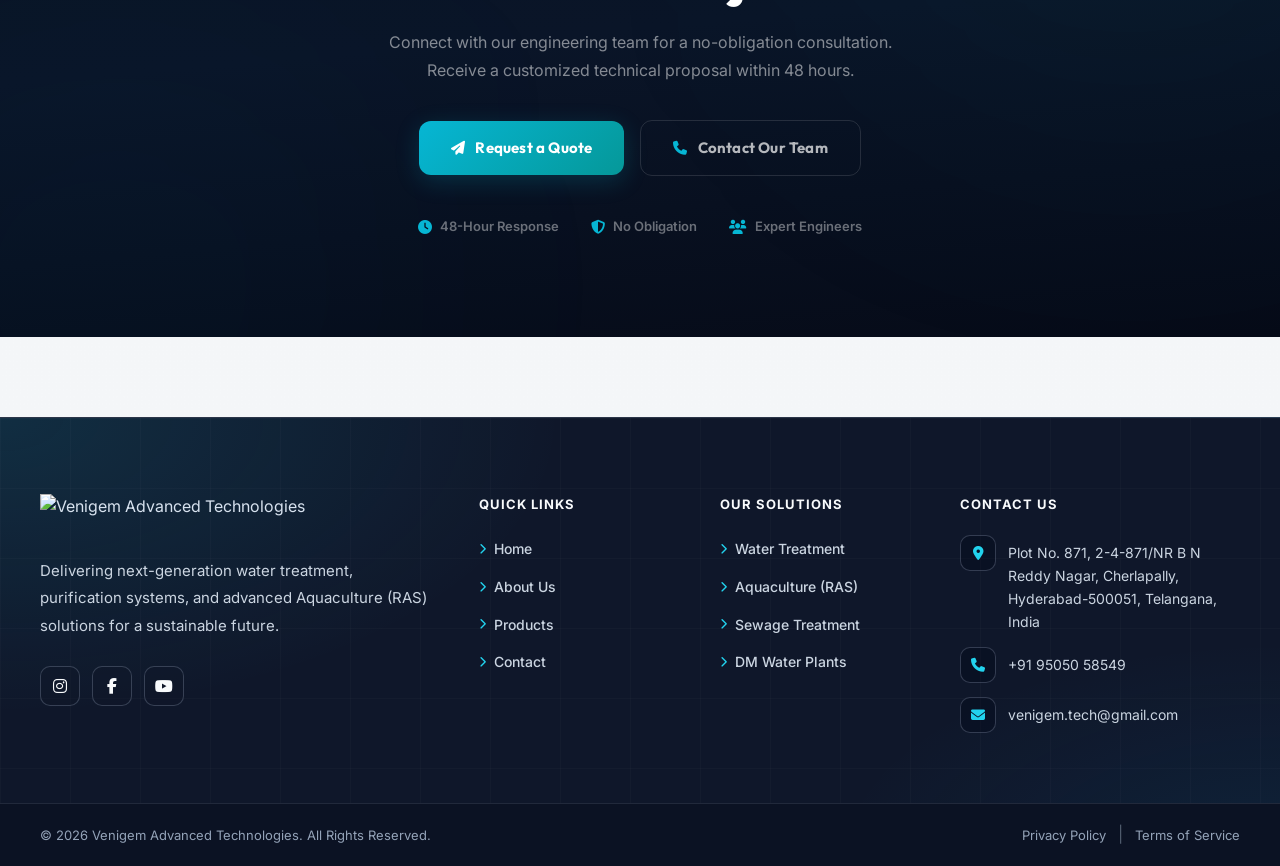
==== commit f5511f4b: "Merge branch 'main' into codex/improve-header-design-and-layout-3e1hu2" ====
--- a/about.html
+++ b/about.html
@@ -24,6 +24,7 @@
     <link href="https://fonts.googleapis.com/css2?family=Outfit:wght@300;400;500;600;700;800;900&family=Inter:wght@400;500;600;700&family=JetBrains+Mono:wght@400;700&display=swap" rel="stylesheet">
     <link rel="stylesheet" href="theme.css">
     <link rel="stylesheet" href="header.css">
+    <link rel="stylesheet" href="theme.css">
     <link rel="stylesheet" href="index.css">
     <link rel="stylesheet" href="about.css">
     <link rel="stylesheet" href="footer.css">
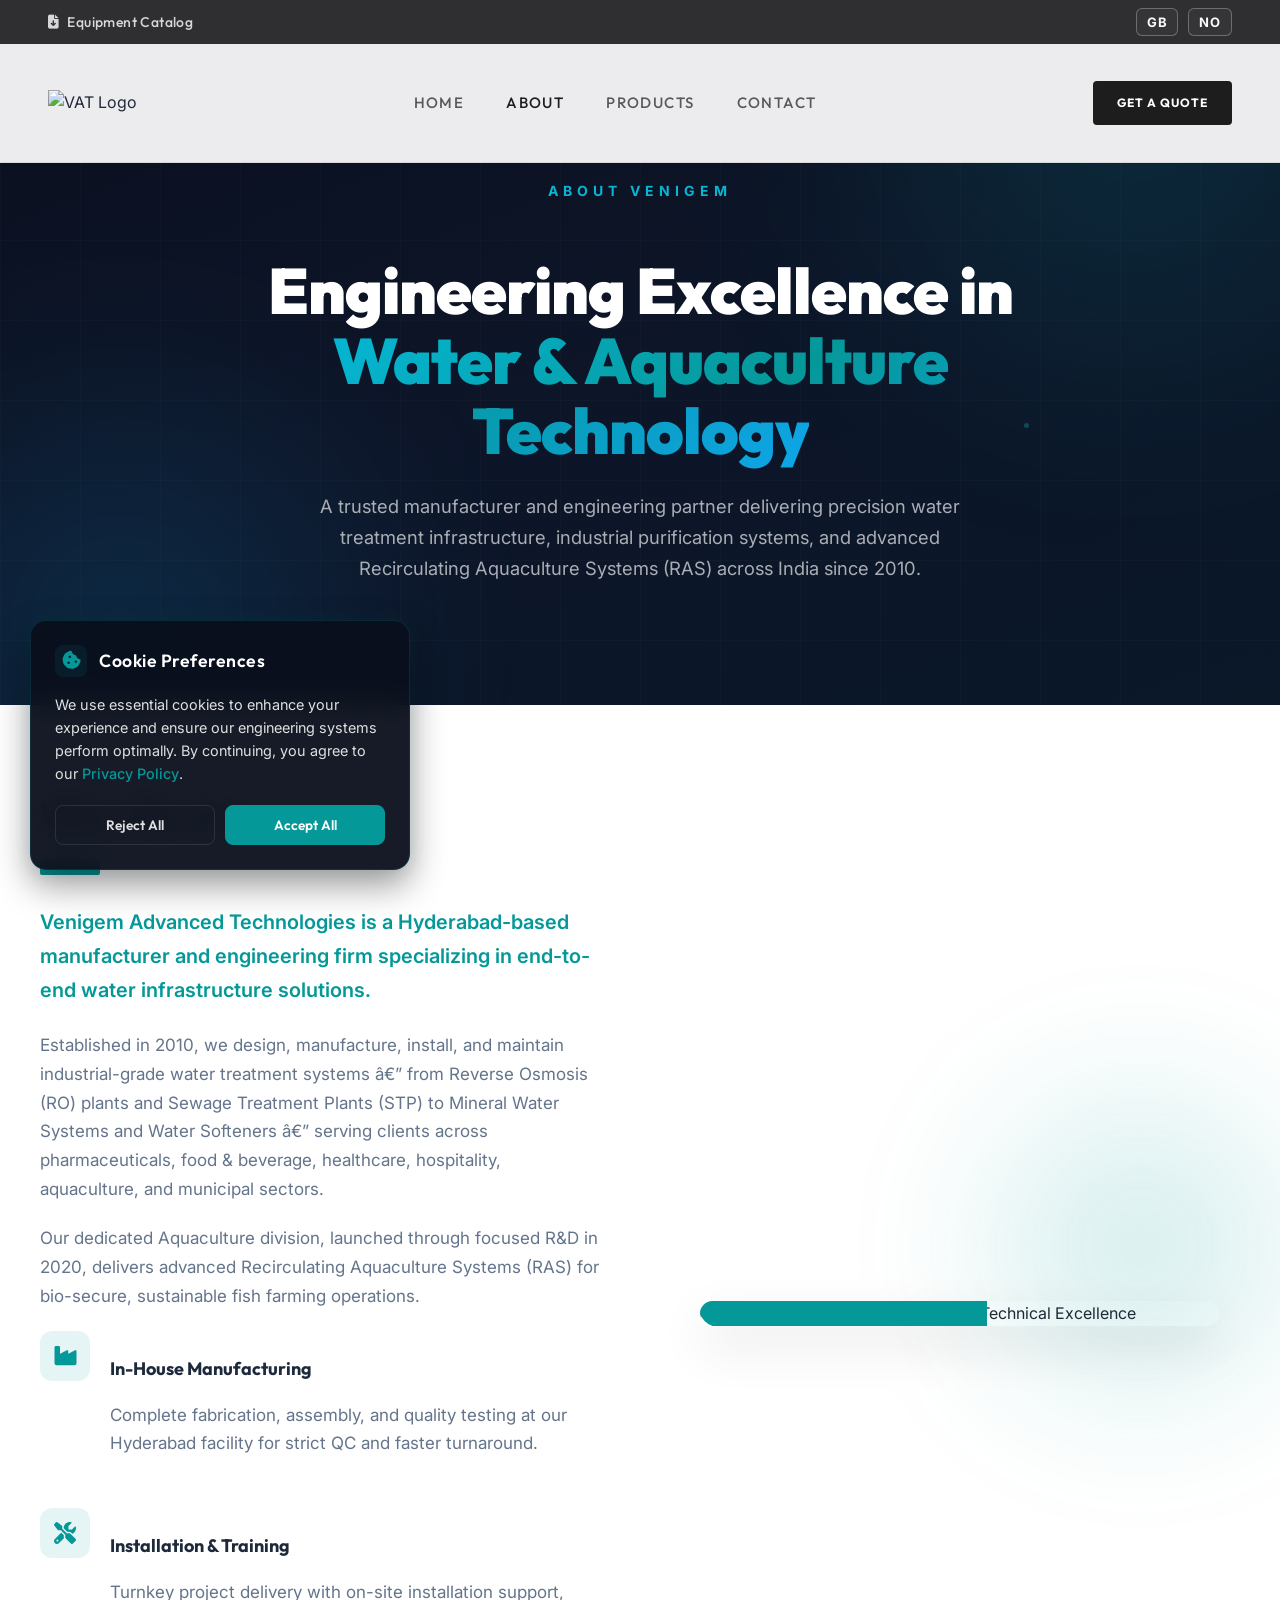
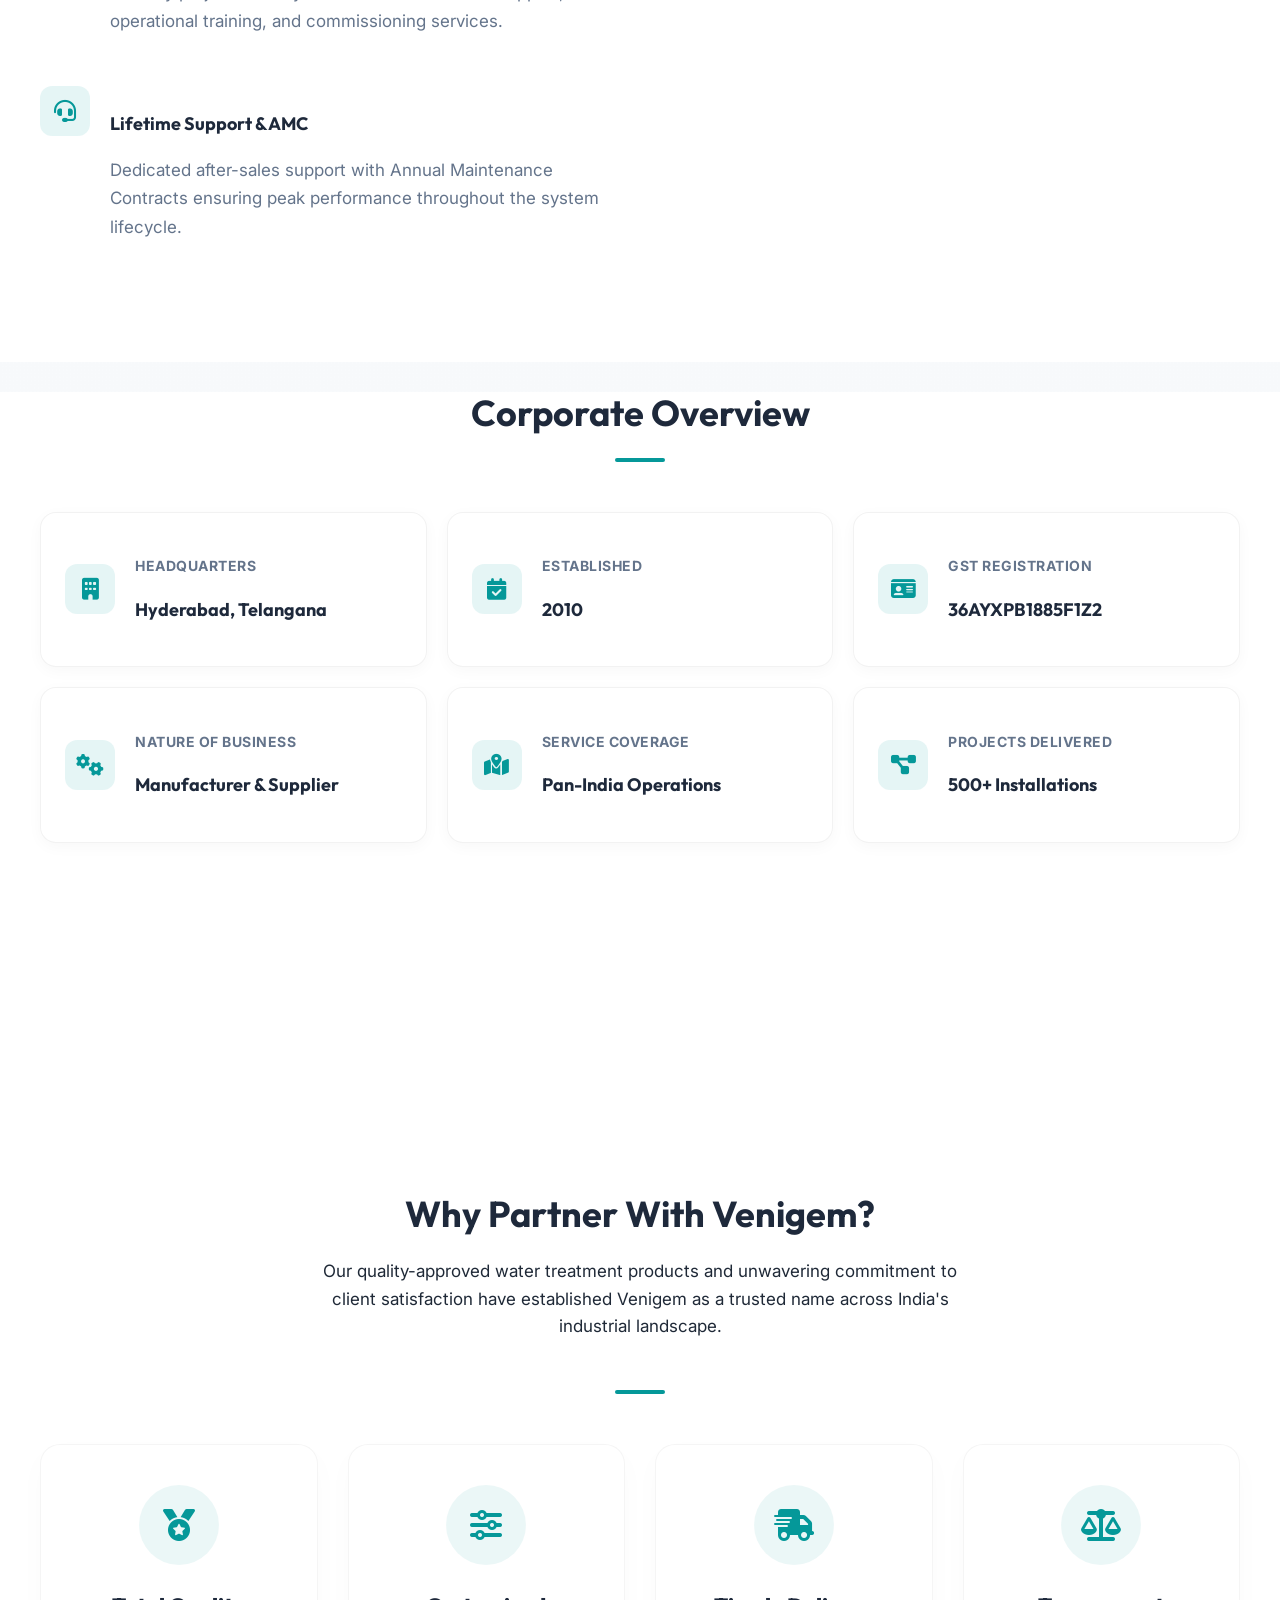
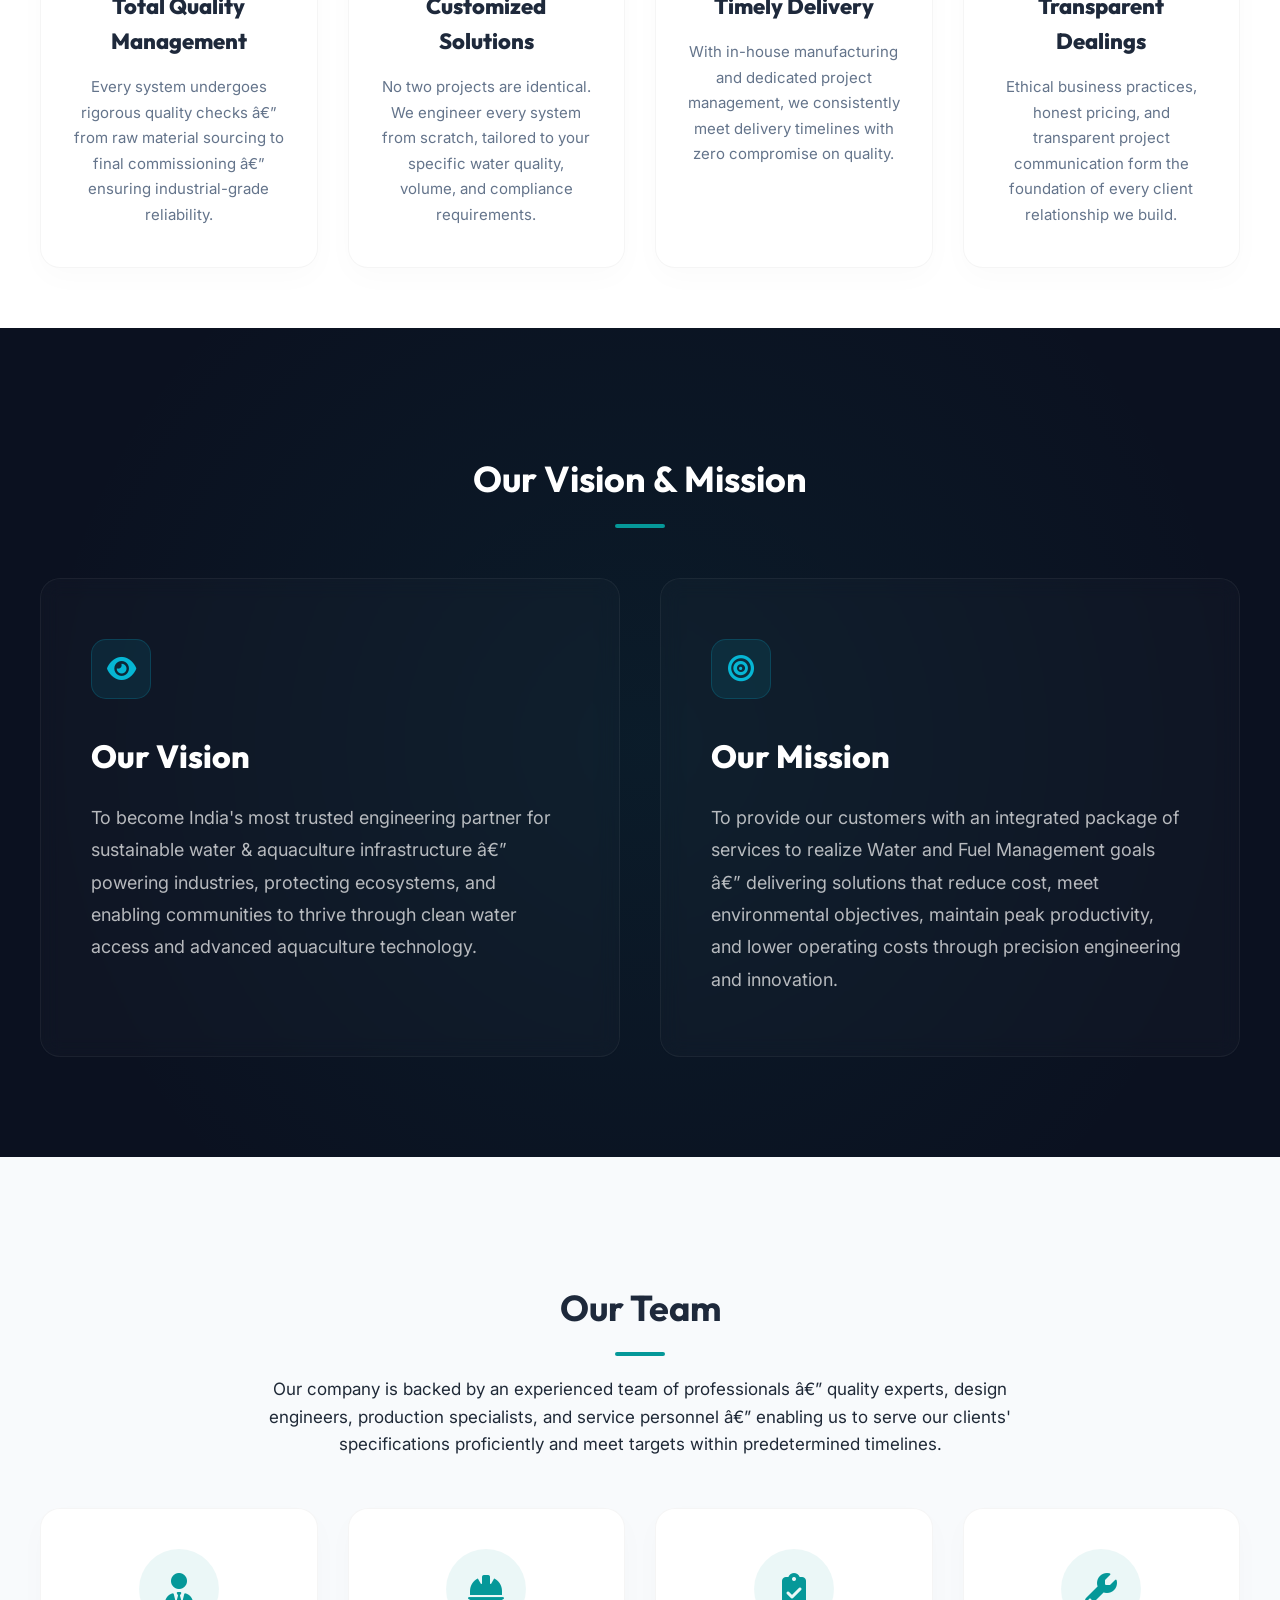
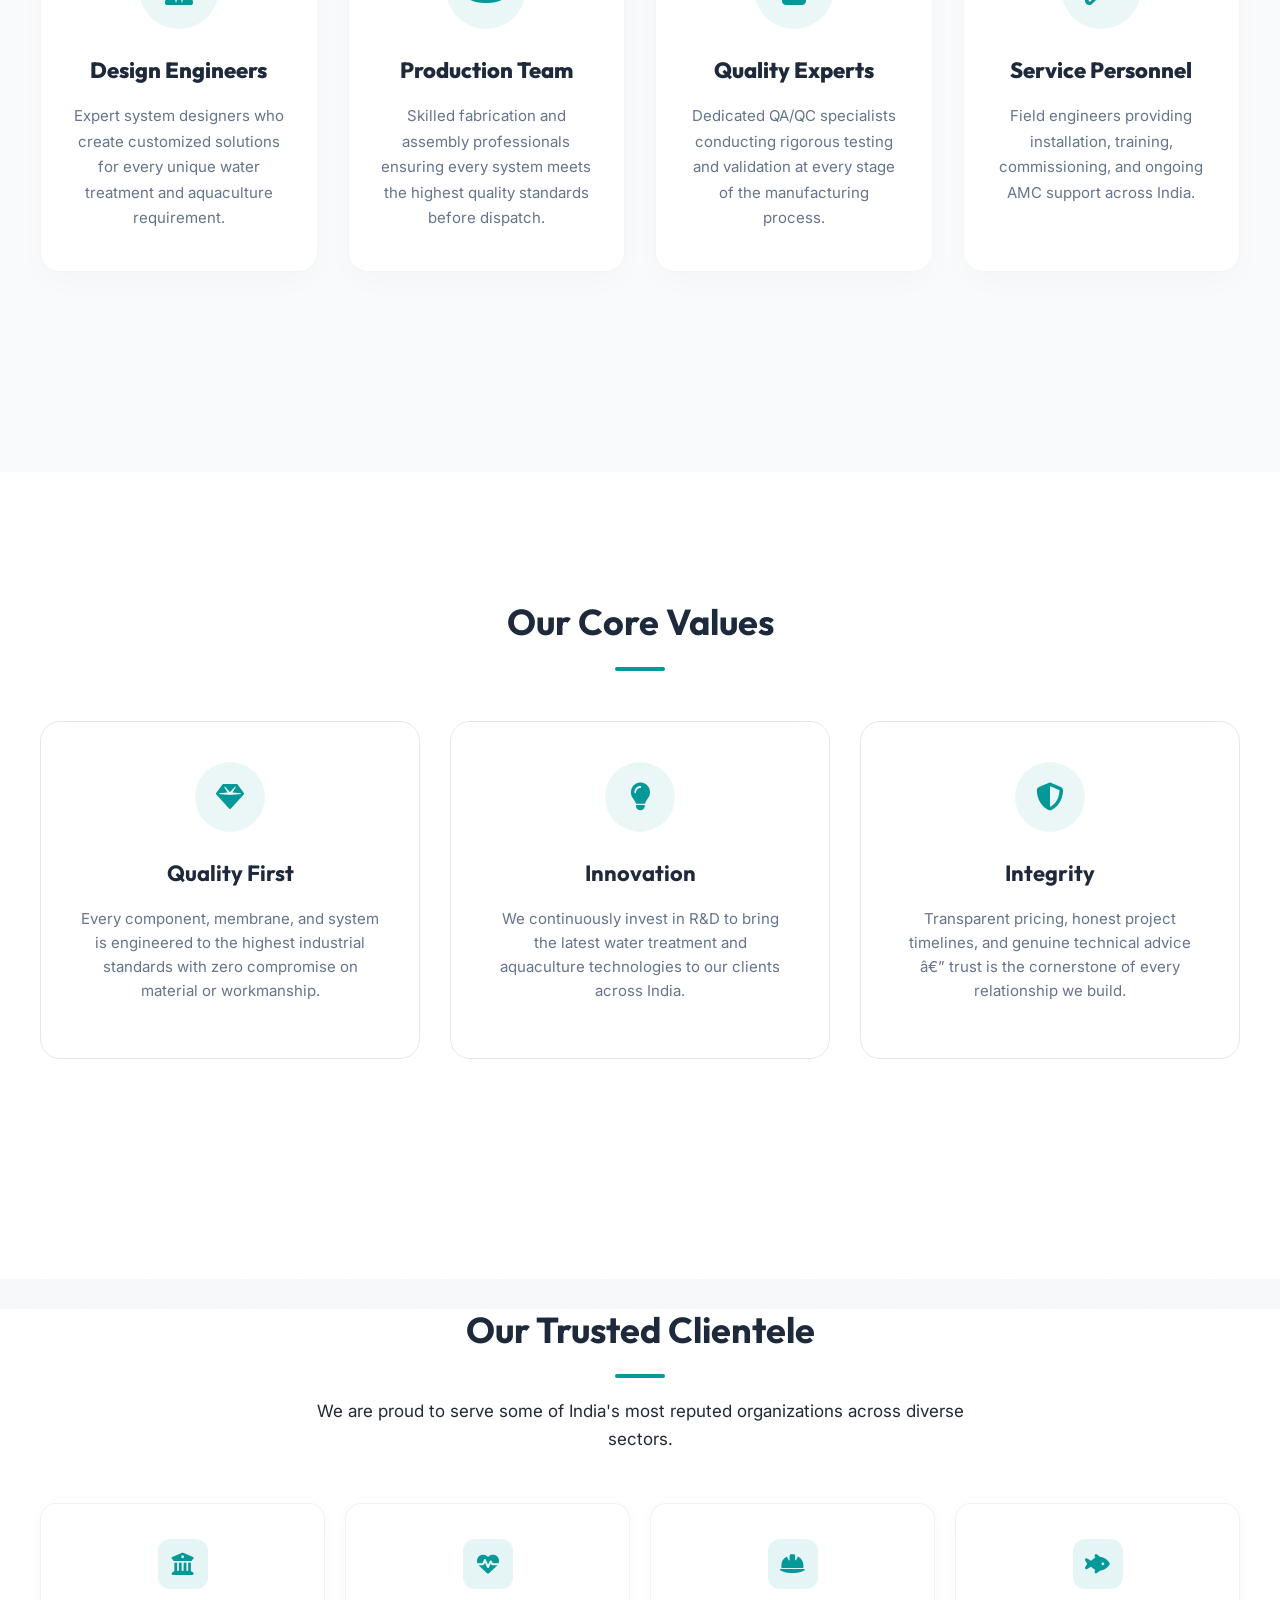
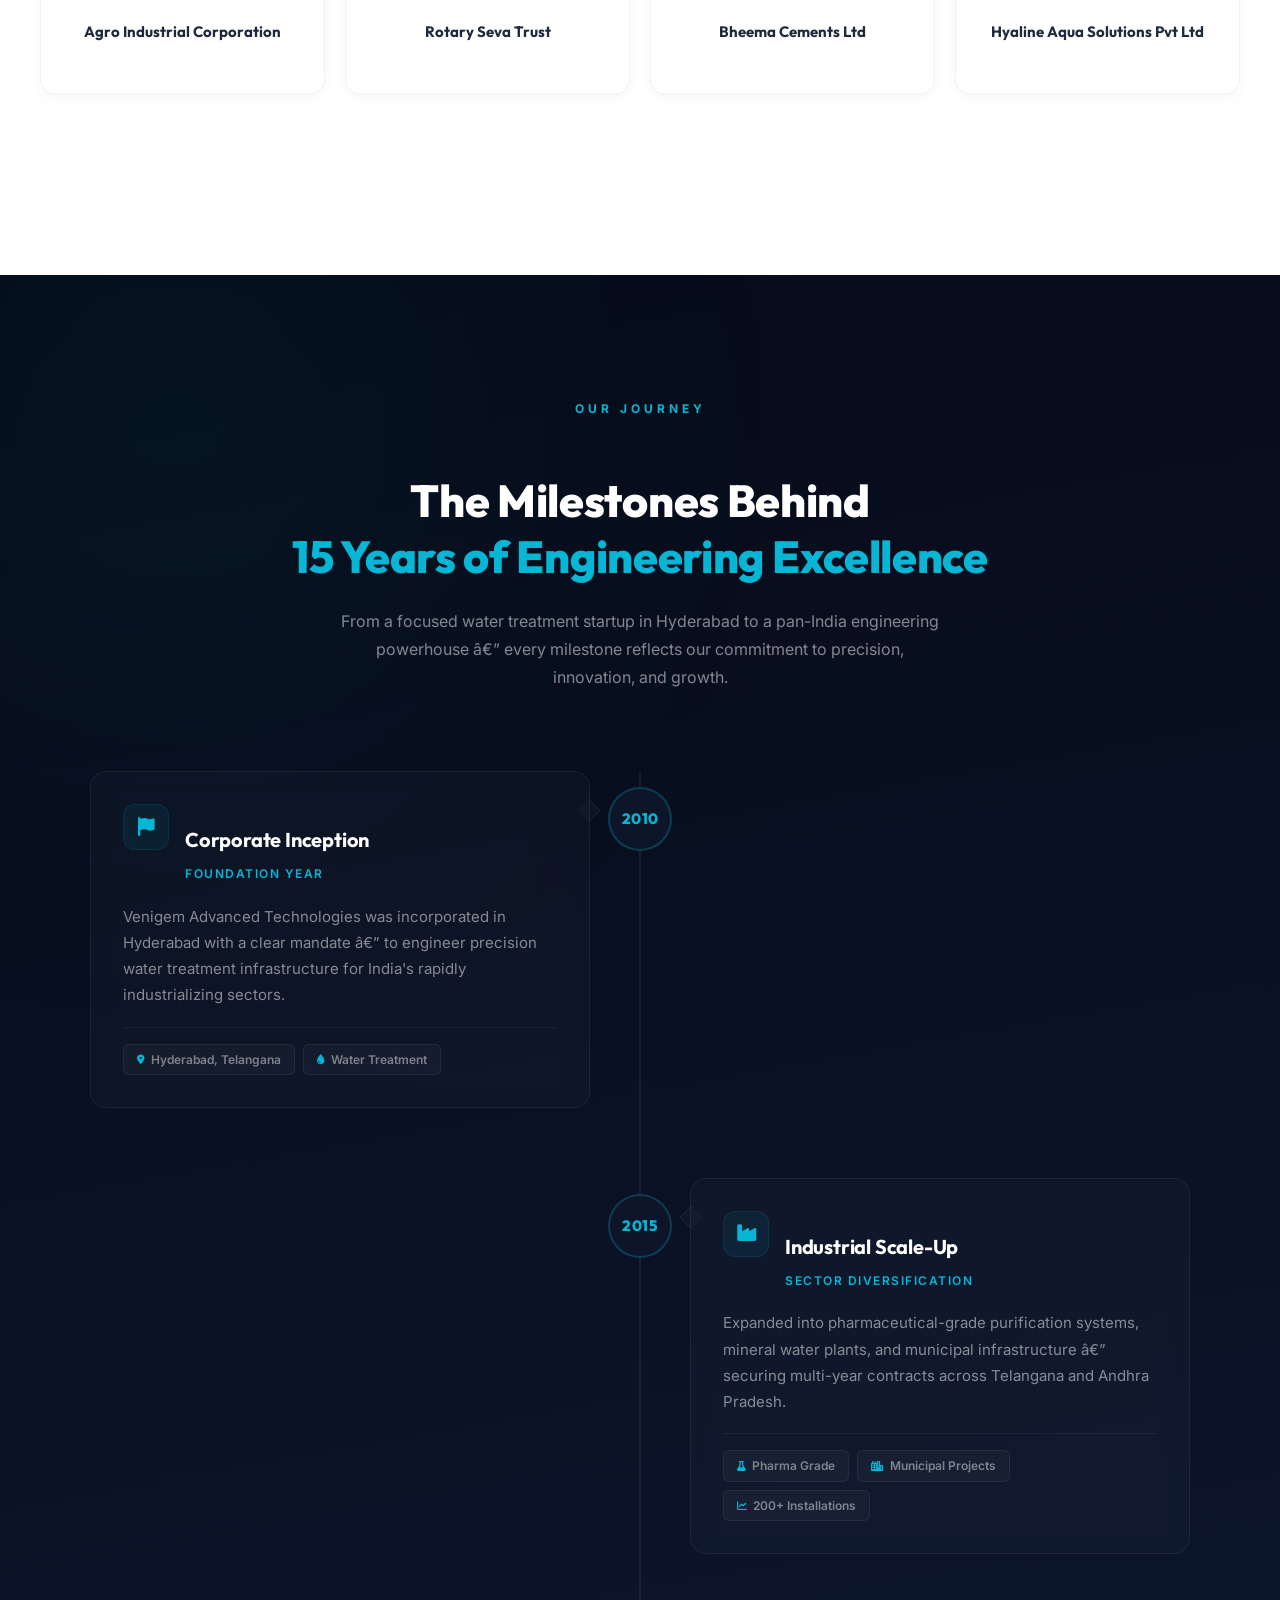
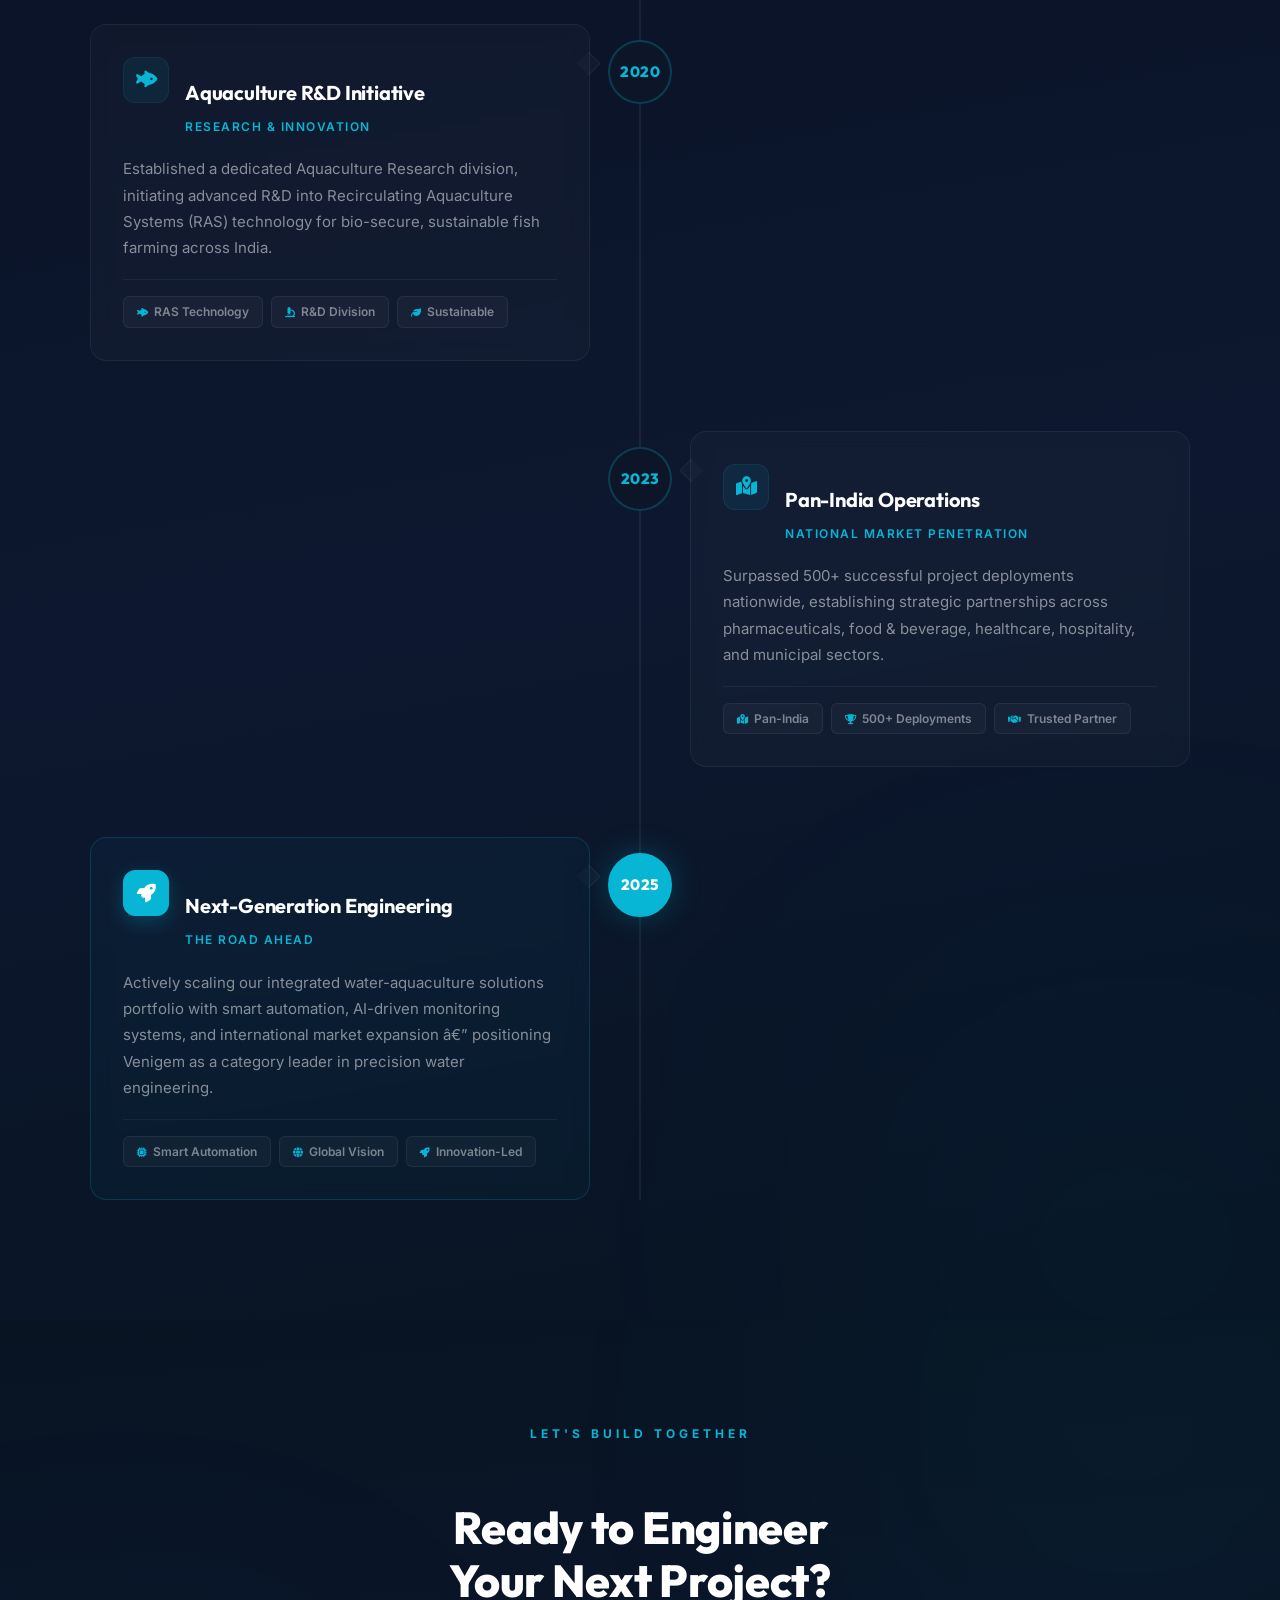
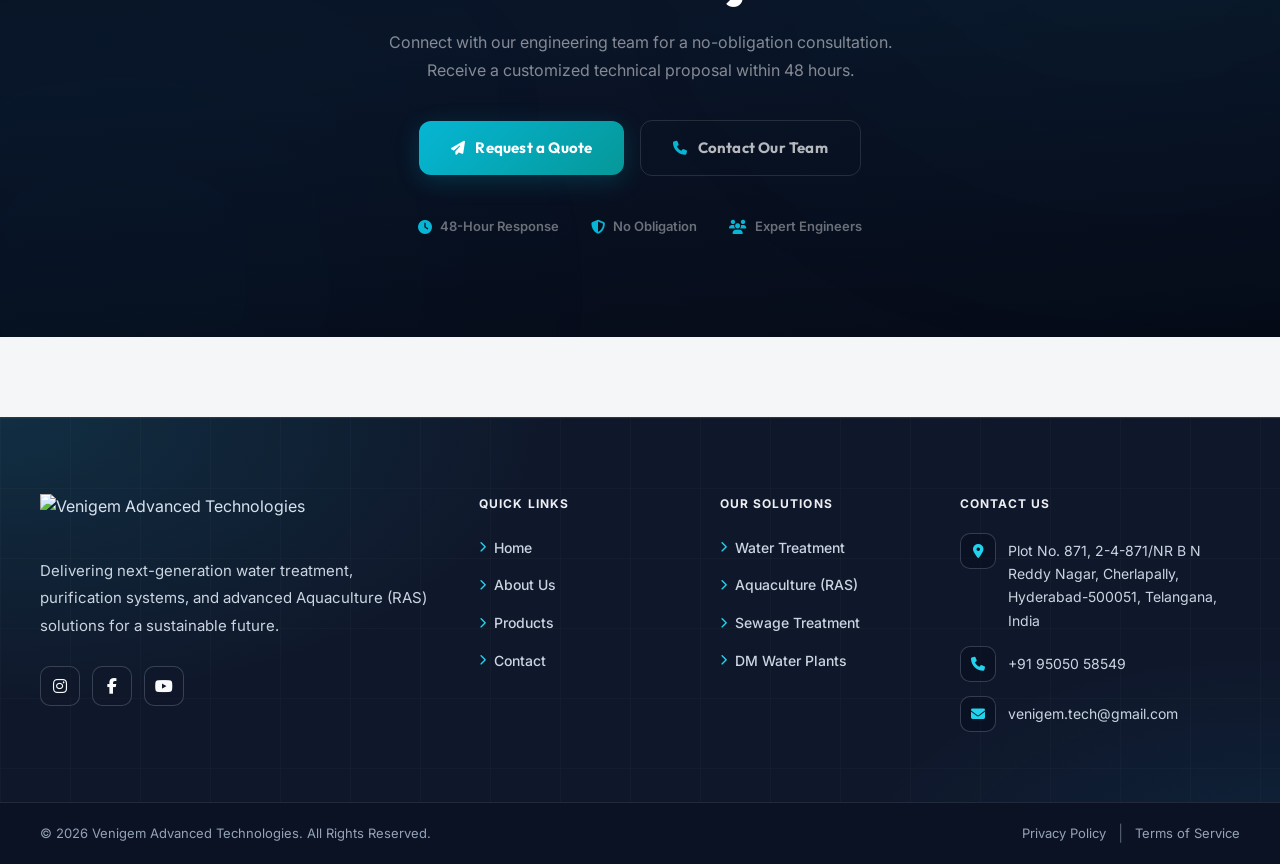
==== commit 46431a56: "Polish corporate UI with cleaner language pills and accessibility focus states" ====
--- a/about.html
+++ b/about.html
@@ -24,7 +24,6 @@
     <link href="https://fonts.googleapis.com/css2?family=Outfit:wght@300;400;500;600;700;800;900&family=Inter:wght@400;500;600;700&family=JetBrains+Mono:wght@400;700&display=swap" rel="stylesheet">
     <link rel="stylesheet" href="theme.css">
     <link rel="stylesheet" href="header.css">
-    <link rel="stylesheet" href="theme.css">
     <link rel="stylesheet" href="index.css">
     <link rel="stylesheet" href="about.css">
     <link rel="stylesheet" href="footer.css">
@@ -39,8 +38,8 @@
         <div class="top-strip-container">
             <a href="Products.html" class="top-strip-link"><i class="fa-solid fa-file-arrow-down"></i> Equipment Catalog</a>
             <div class="top-strip-langs" aria-label="Language selector">
-                <button type="button" class="lang-pill" aria-label="English">🇬🇧</button>
-                <button type="button" class="lang-pill" aria-label="Norwegian">🇳🇴</button>
+                <button type="button" class="lang-pill" aria-label="English">GB</button>
+                <button type="button" class="lang-pill" aria-label="Norwegian">NO</button>
             </div>
         </div>
     </div>
--- a/theme.css
+++ b/theme.css
@@ -26,6 +26,8 @@
     color: var(--corp-text);
     background: linear-gradient(180deg, #f8fafc 0%, var(--corp-bg) 100%);
     line-height: 1.6;
+    -webkit-font-smoothing: antialiased;
+    text-rendering: optimizeLegibility;
 }
 
 a {
--- a/header.css
+++ b/header.css
@@ -46,6 +46,7 @@
     align-items: center;
     gap: 8px;
     text-decoration: none;
+    font-weight: 500;
 }
 
 .top-strip-langs {
@@ -55,13 +56,22 @@
 }
 
 .lang-pill {
-    border: 1px solid rgba(255, 255, 255, 0.3);
-    background: transparent;
-    border-radius: 4px;
-    padding: 2px 6px;
-    font-size: 18px;
-    line-height: 1;
+    border: 1px solid rgba(255, 255, 255, 0.28);
+    background: rgba(255, 255, 255, 0.03);
+    border-radius: 6px;
+    padding: 6px 10px;
+    font-size: 13px;
+    font-weight: 700;
+    letter-spacing: 0.8px;
+    color: #f8fafc;
+    line-height: 1.1;
     cursor: pointer;
+    transition: all 0.2s ease;
+}
+
+.lang-pill:hover {
+    border-color: rgba(255, 255, 255, 0.6);
+    background: rgba(255, 255, 255, 0.08);
 }
 
 .main-header {
@@ -73,6 +83,7 @@
     z-index: 1000;
     border-bottom: 1px solid var(--line);
     transition: all 0.3s ease;
+    box-shadow: 0 1px 0 rgba(15, 23, 42, 0.04);
 }
 
 .main-header.scrolled {
@@ -158,6 +169,17 @@
     transform: translateY(-1px);
 }
 
+.top-strip-link:focus-visible,
+.lang-pill:focus-visible,
+.nav-link:focus-visible,
+.btn-primary:focus-visible,
+.menu-toggle:focus-visible,
+.m-link:focus-visible,
+.mobile-nav-close:focus-visible {
+    outline: 2px solid var(--accent);
+    outline-offset: 2px;
+}
+
 .menu-toggle {
     display: none;
     align-items: center;
--- a/footer.css
+++ b/footer.css
@@ -23,6 +23,12 @@
     overflow: hidden;
 }
 
+.main-footer a:focus-visible,
+.back-to-top:focus-visible {
+    outline: 2px solid var(--footer-accent);
+    outline-offset: 3px;
+}
+
 .main-footer::before {
     content: '';
     position: absolute;
@@ -93,9 +99,10 @@
     margin: 0 0 20px;
     color: var(--footer-title);
     text-transform: uppercase;
-    letter-spacing: 1px;
-    font-size: 13px;
+    letter-spacing: 1.1px;
+    font-size: 12px;
     font-weight: 700;
+    opacity: 0.95;
 }
 
 .footer-links,
@@ -127,6 +134,15 @@
 .footer-links a:hover {
     color: #fff;
     transform: translateX(2px);
+}
+
+.footer-links a:focus-visible,
+.footer-legal a:focus-visible,
+.contact-text a:focus-visible,
+.social-icon:focus-visible {
+    outline: 2px solid var(--footer-accent);
+    outline-offset: 2px;
+    border-radius: 6px;
 }
 
 .contact-list li {
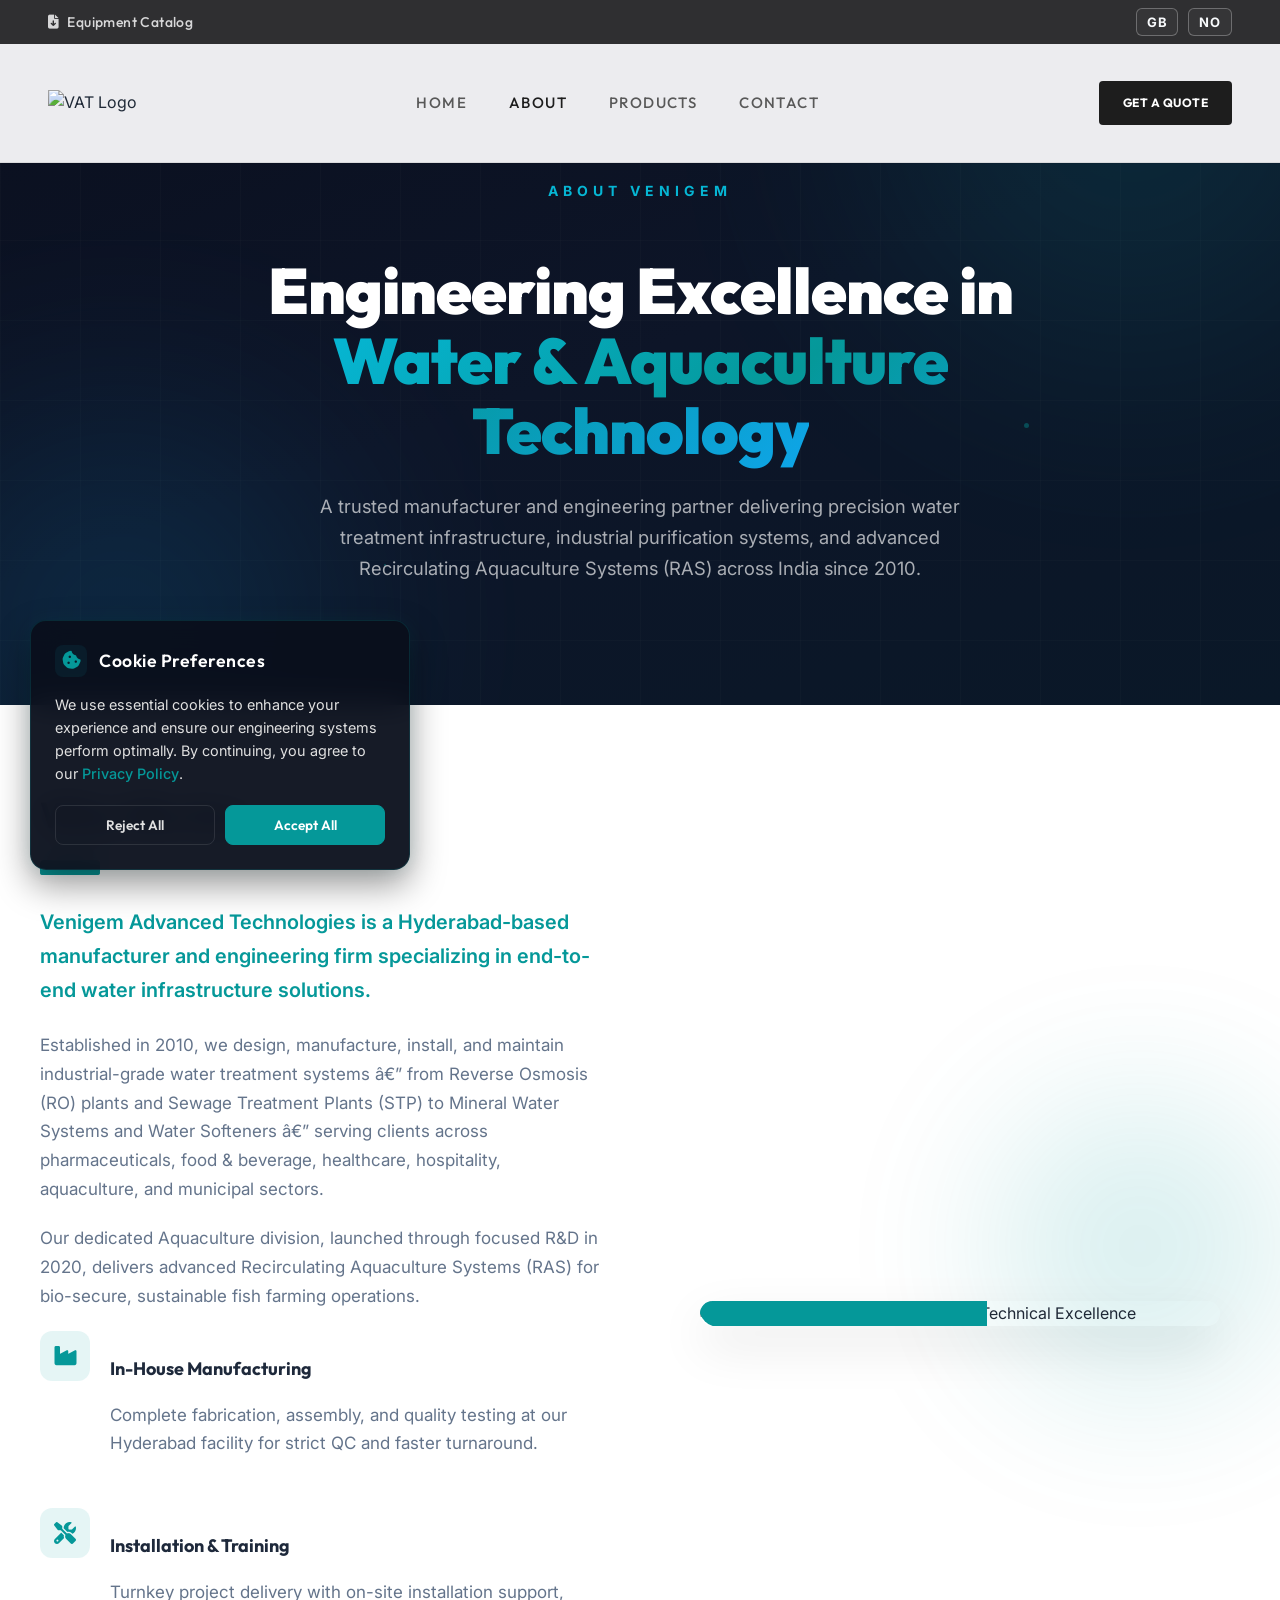
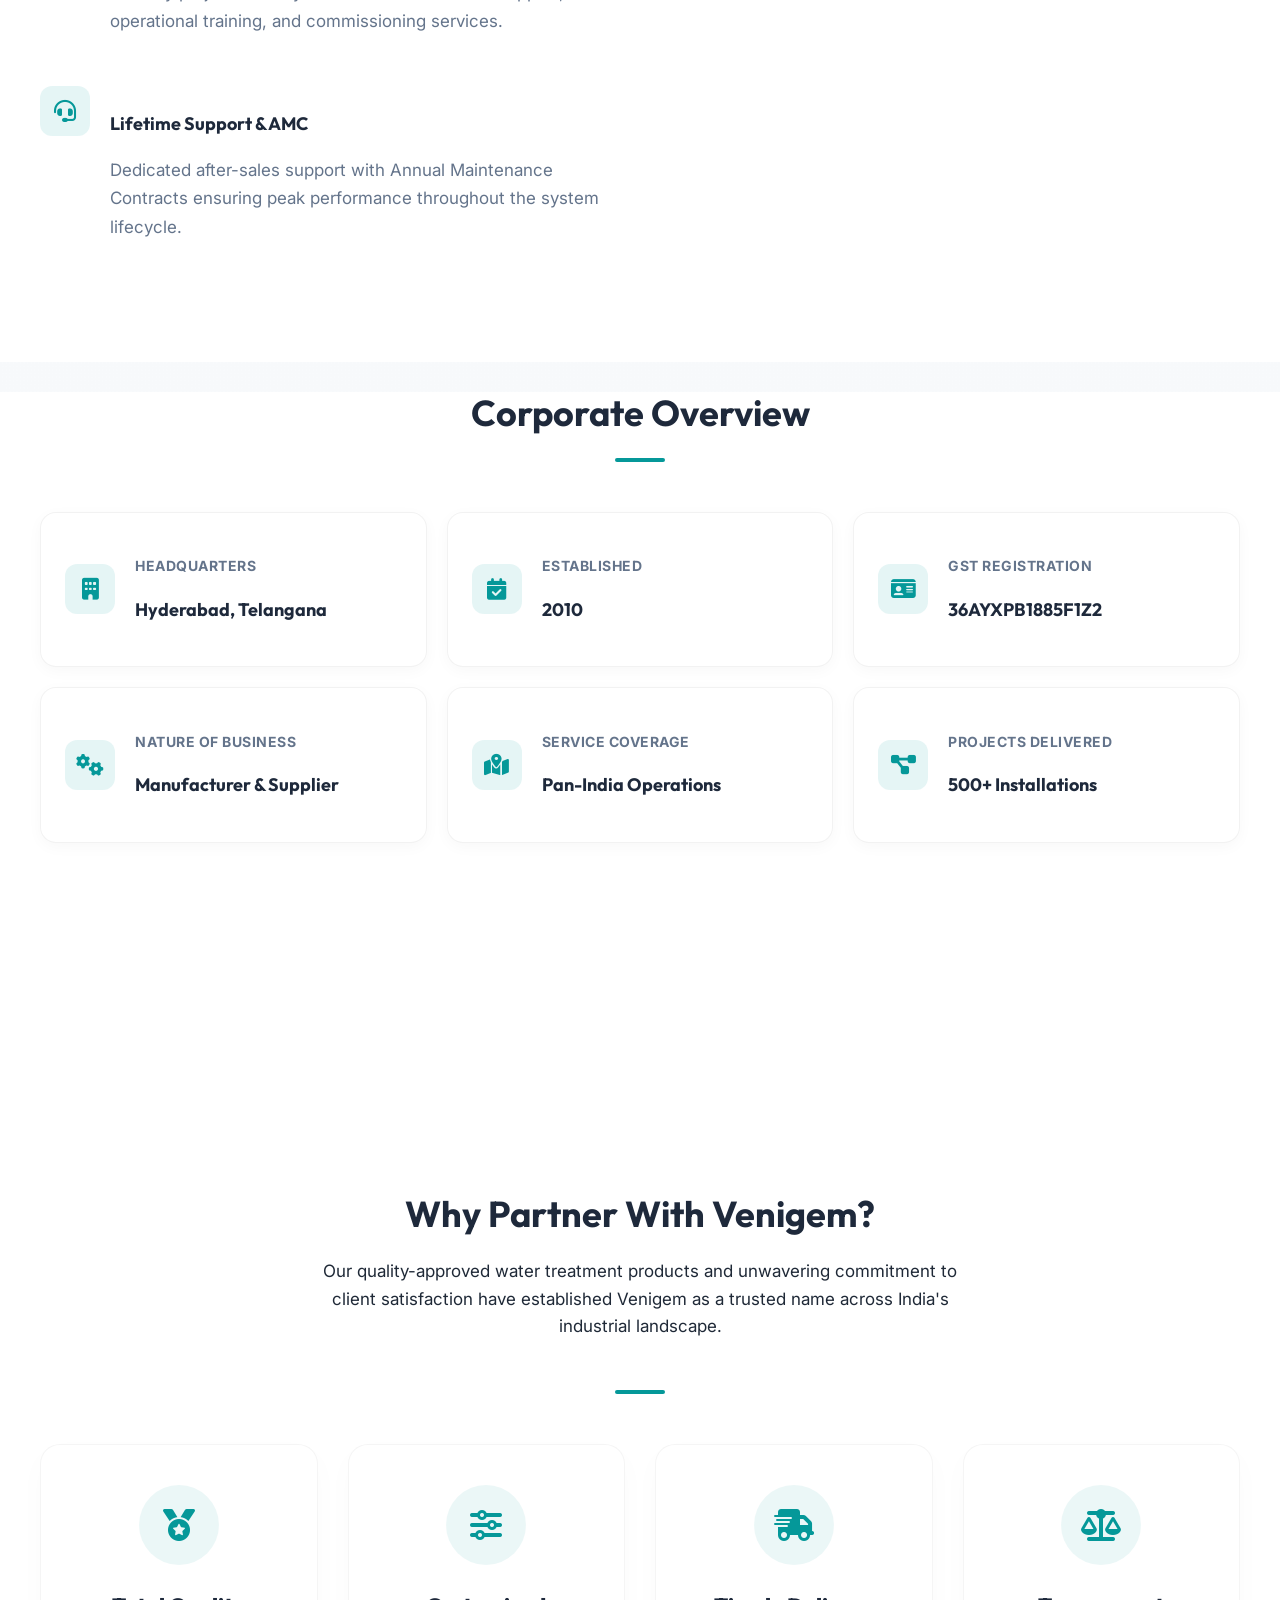
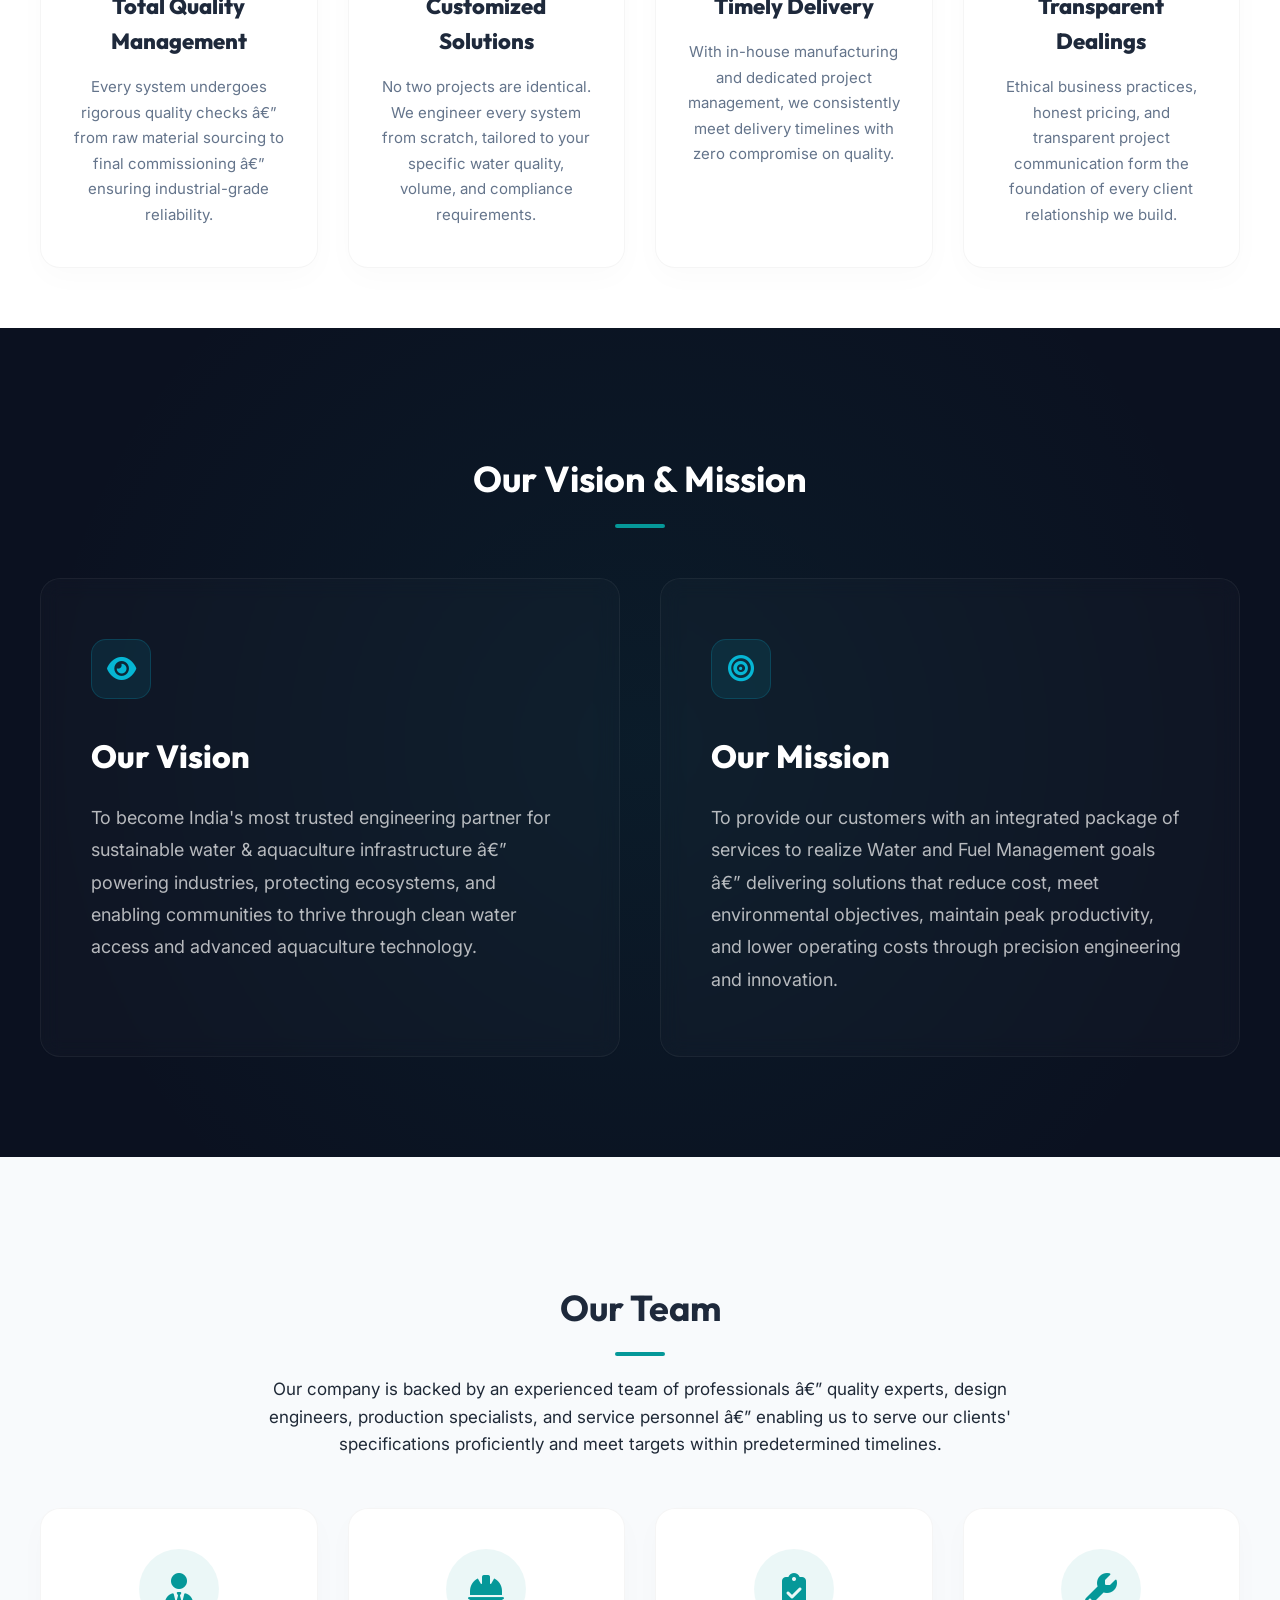
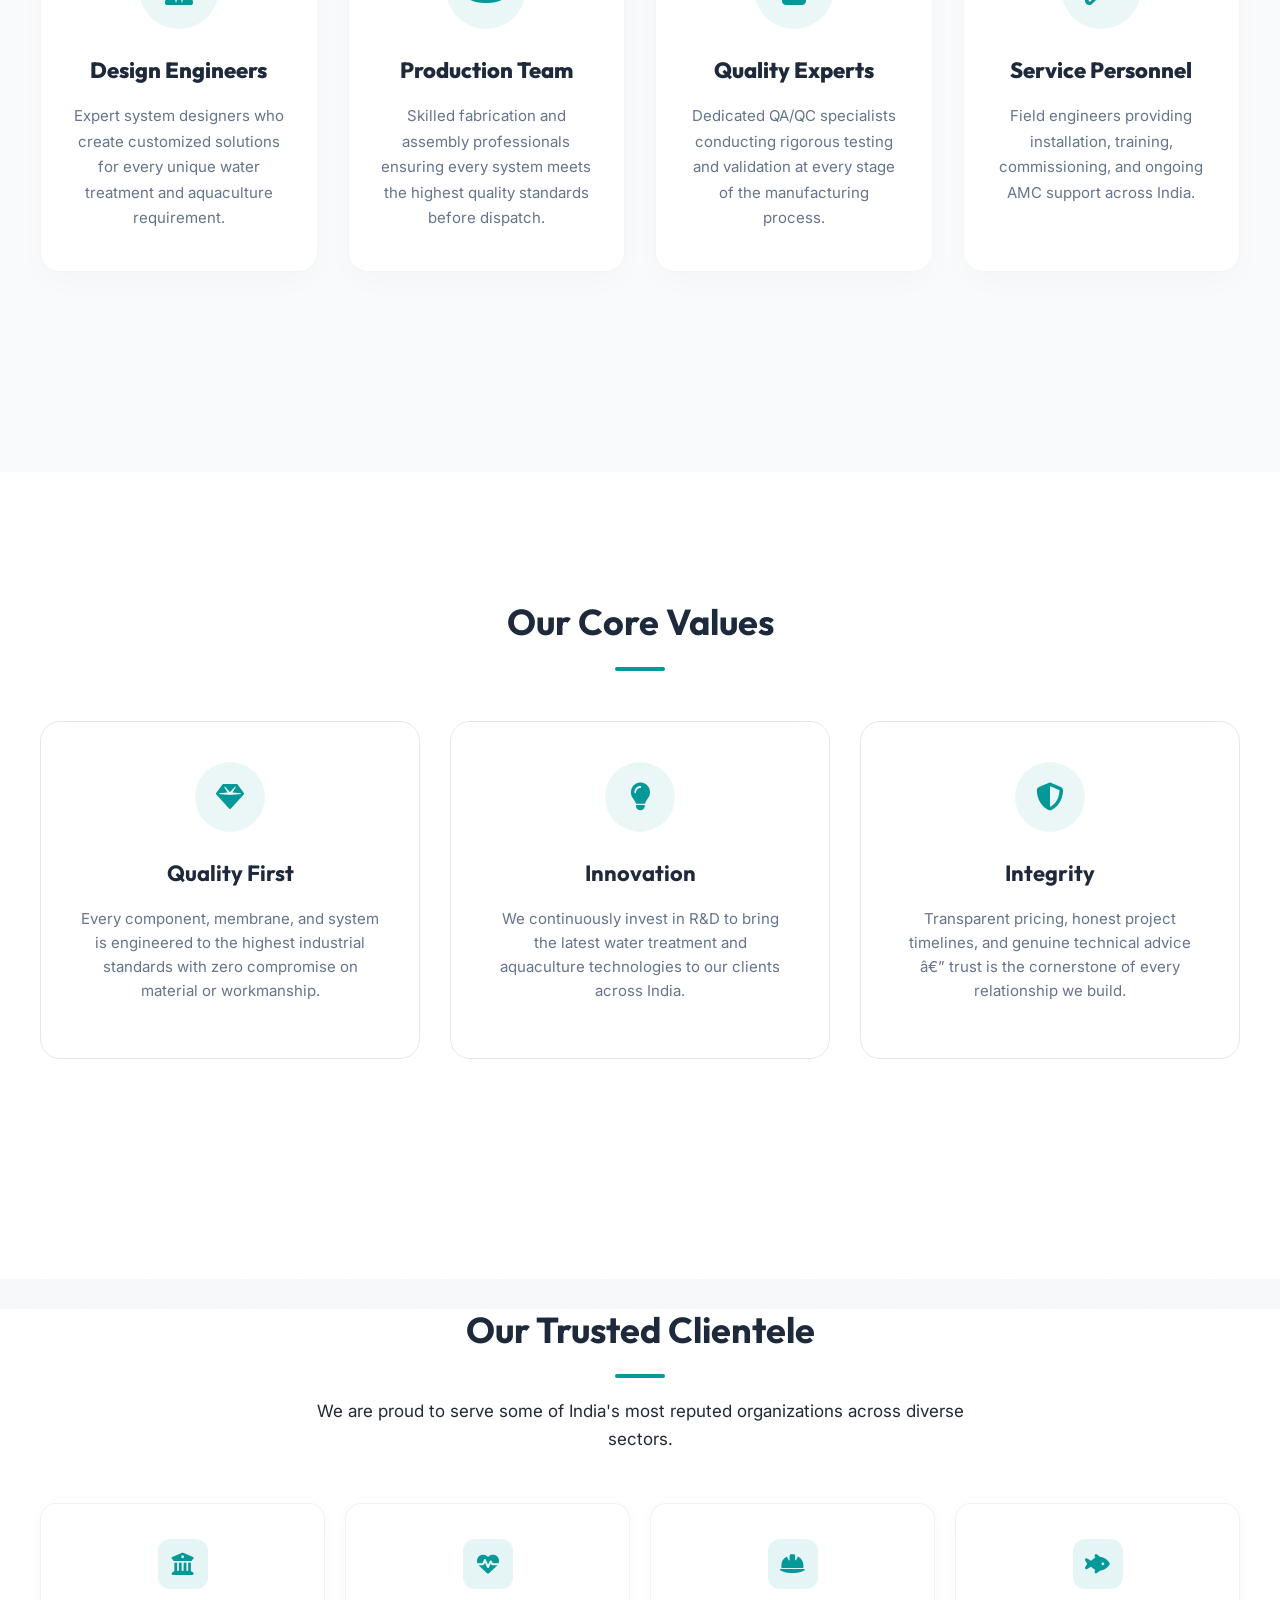
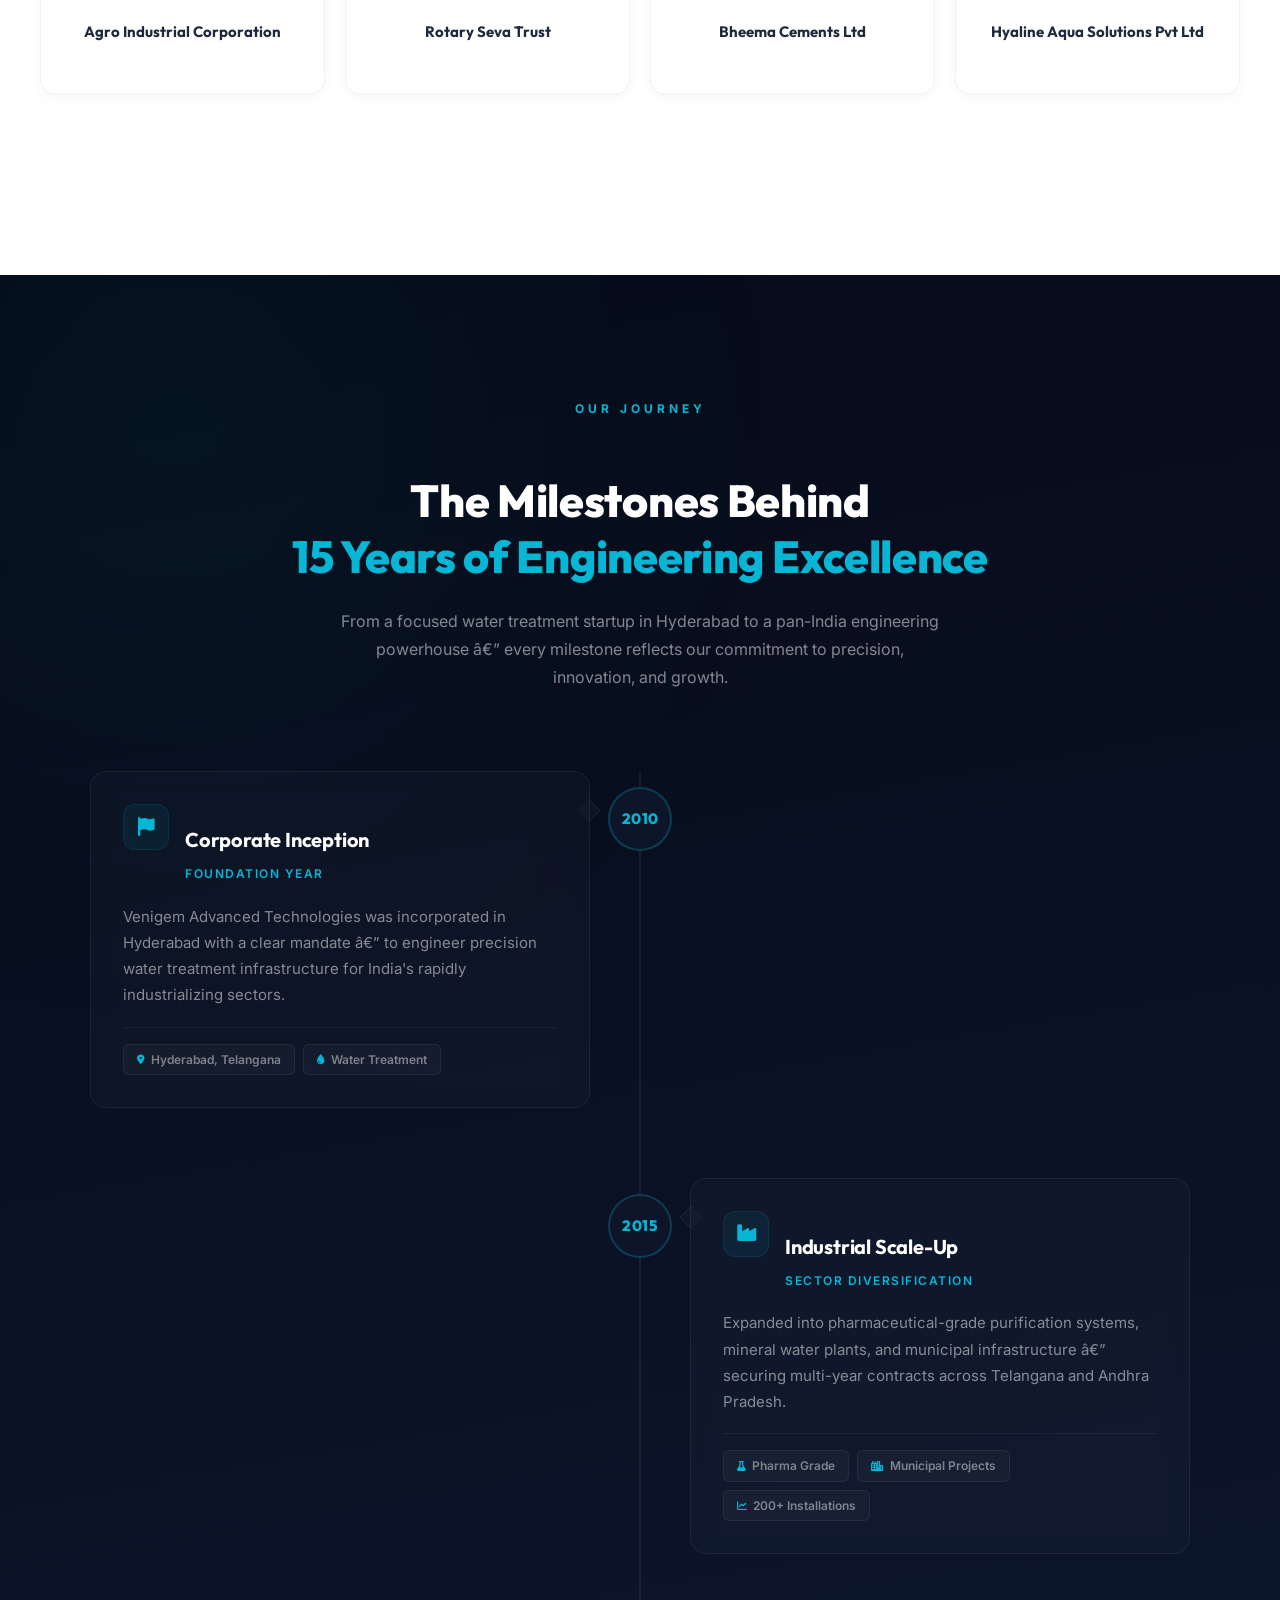
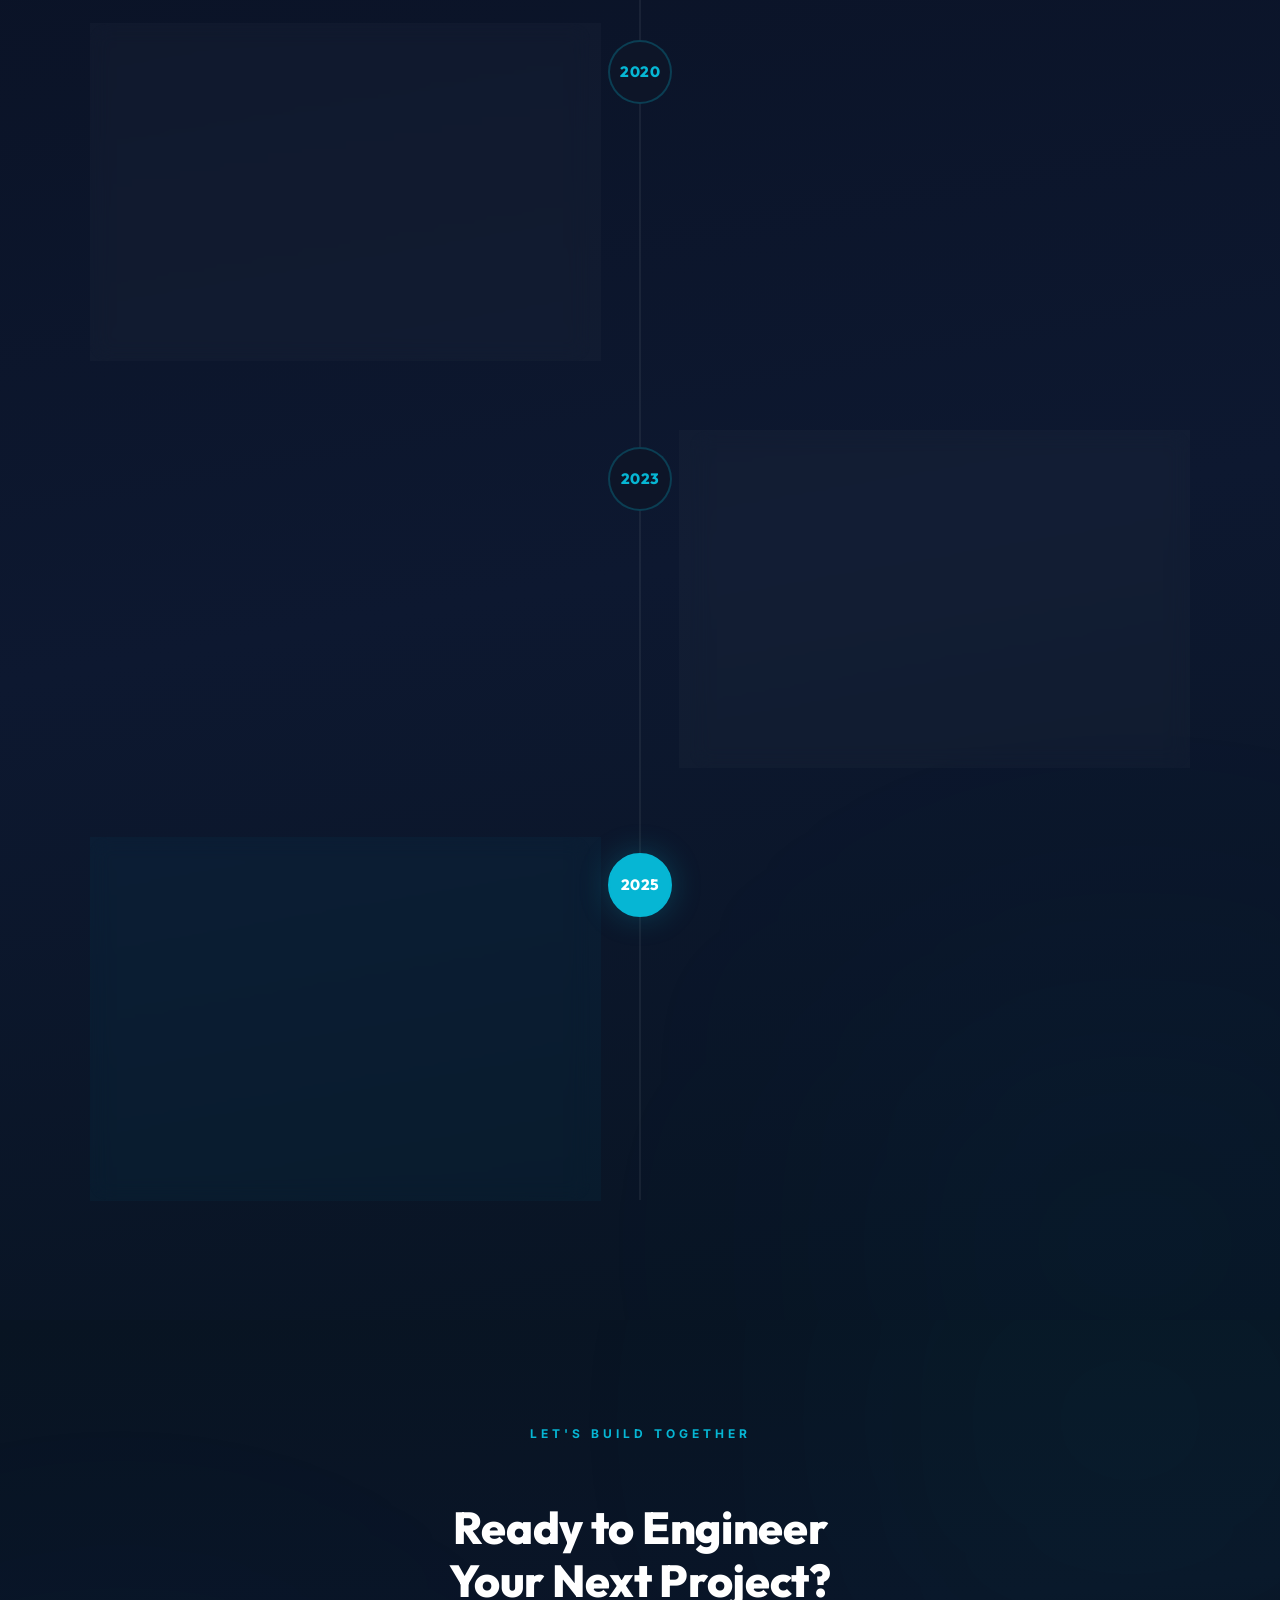
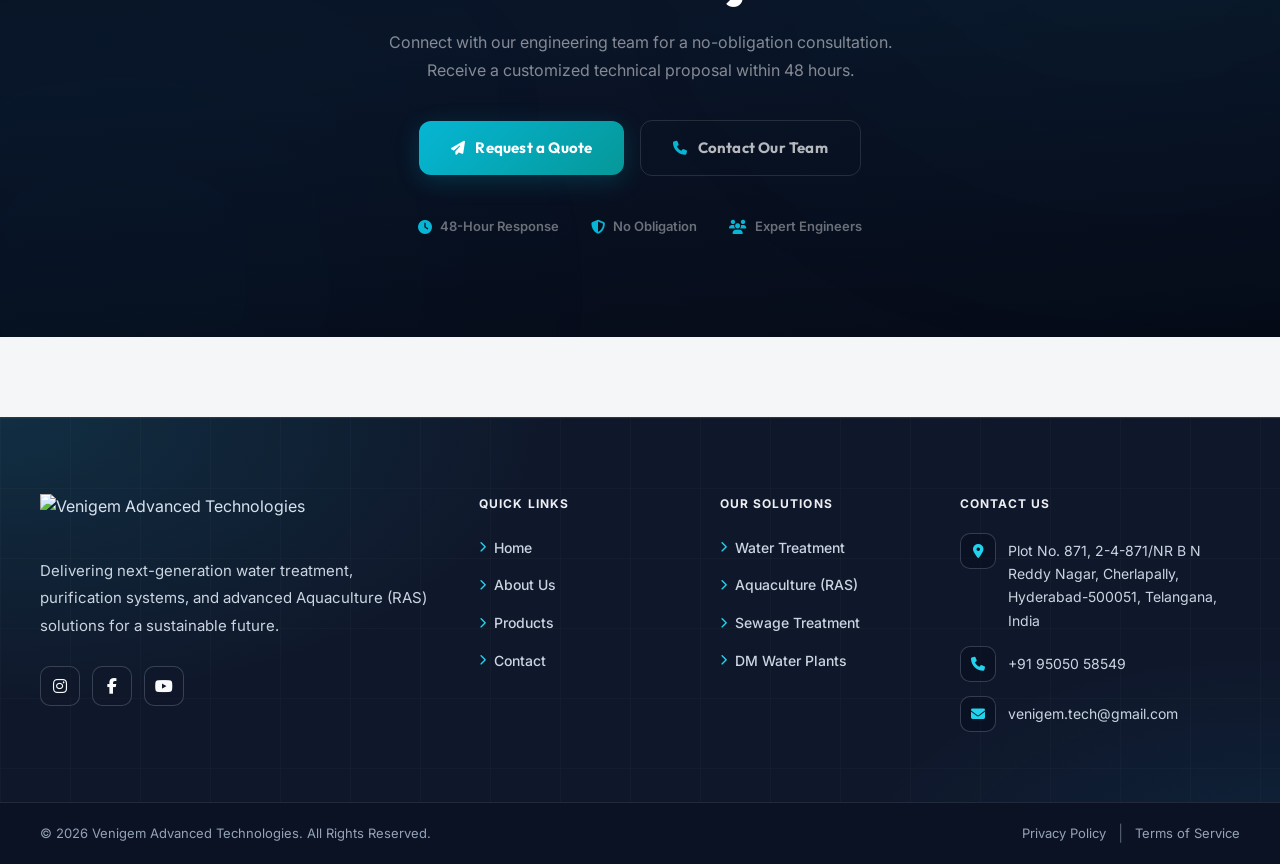
==== commit a509b29f: "Merge branch 'main' into codex/improve-header-design-and-layout-qtjx7k" ====
--- a/about.html
+++ b/about.html
@@ -24,6 +24,7 @@
     <link href="https://fonts.googleapis.com/css2?family=Outfit:wght@300;400;500;600;700;800;900&family=Inter:wght@400;500;600;700&family=JetBrains+Mono:wght@400;700&display=swap" rel="stylesheet">
     <link rel="stylesheet" href="theme.css">
     <link rel="stylesheet" href="header.css">
+    <link rel="stylesheet" href="theme.css">
     <link rel="stylesheet" href="index.css">
     <link rel="stylesheet" href="about.css">
     <link rel="stylesheet" href="footer.css">
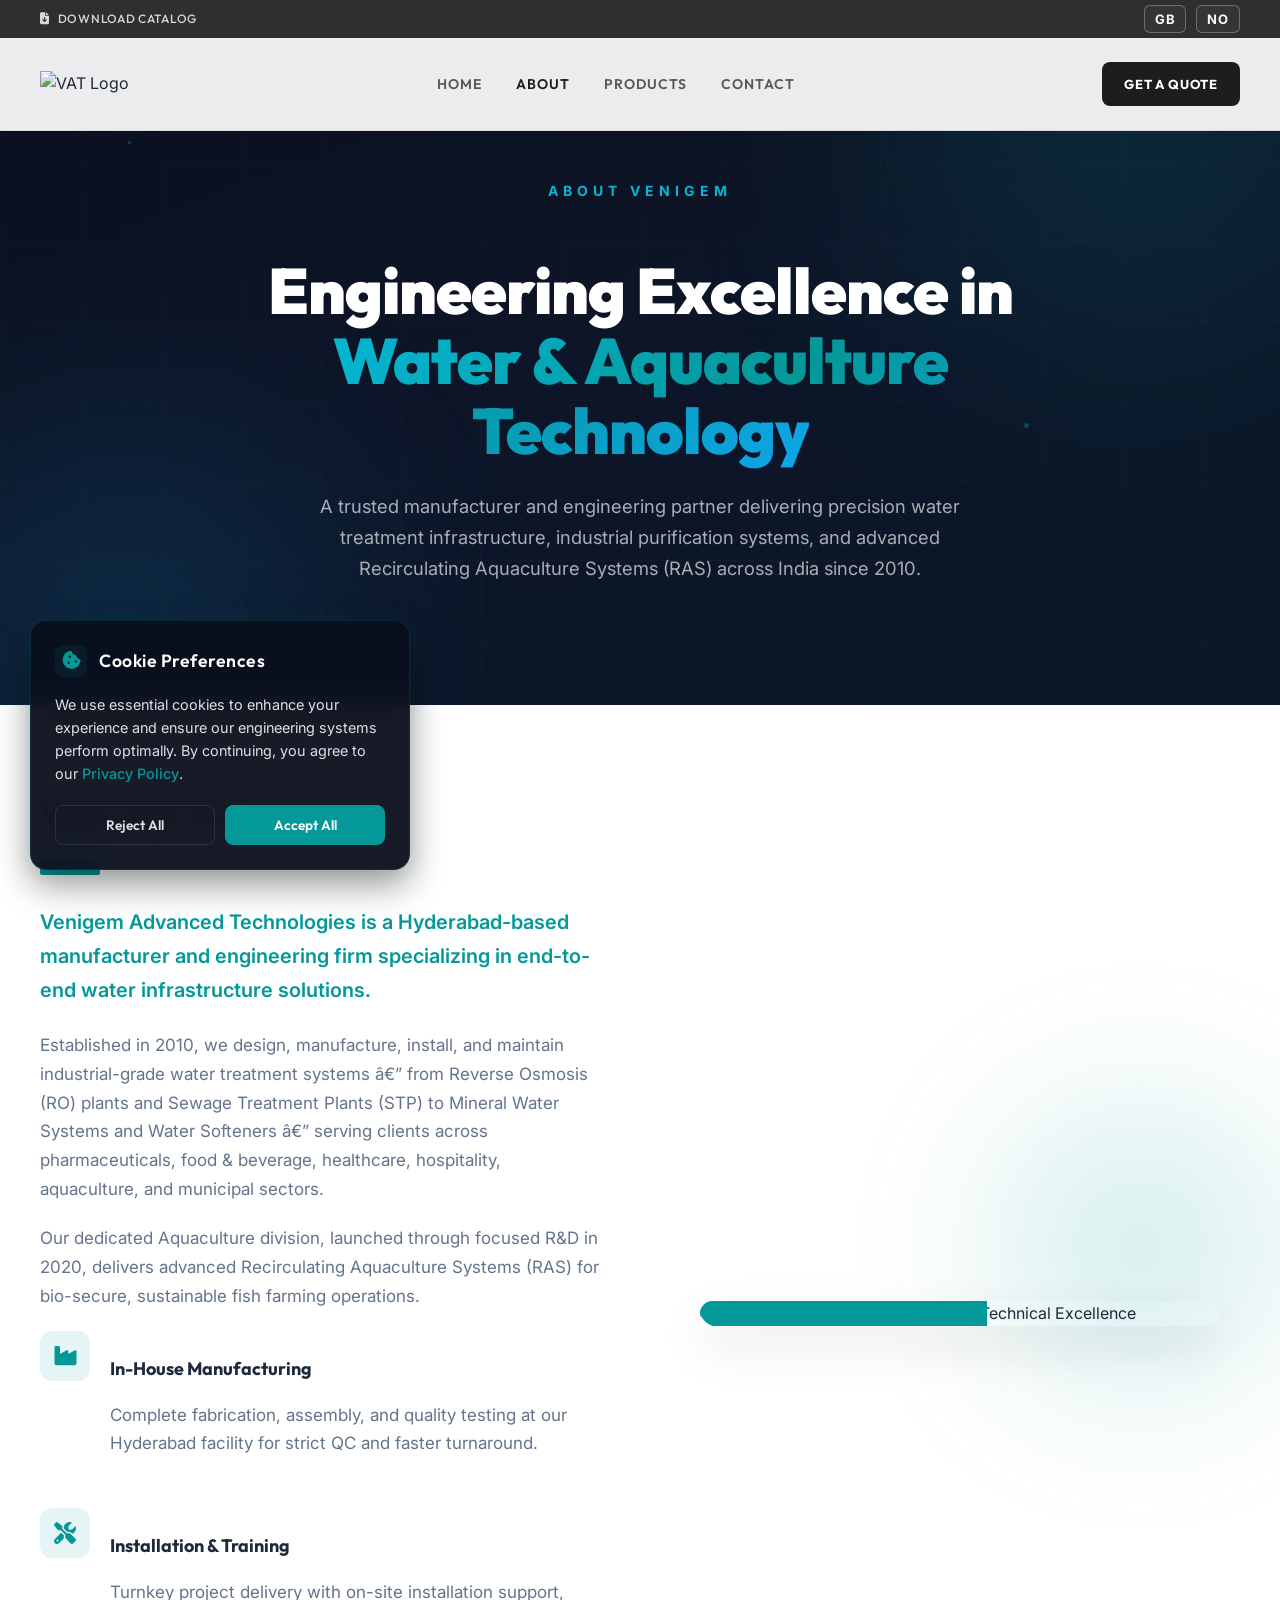
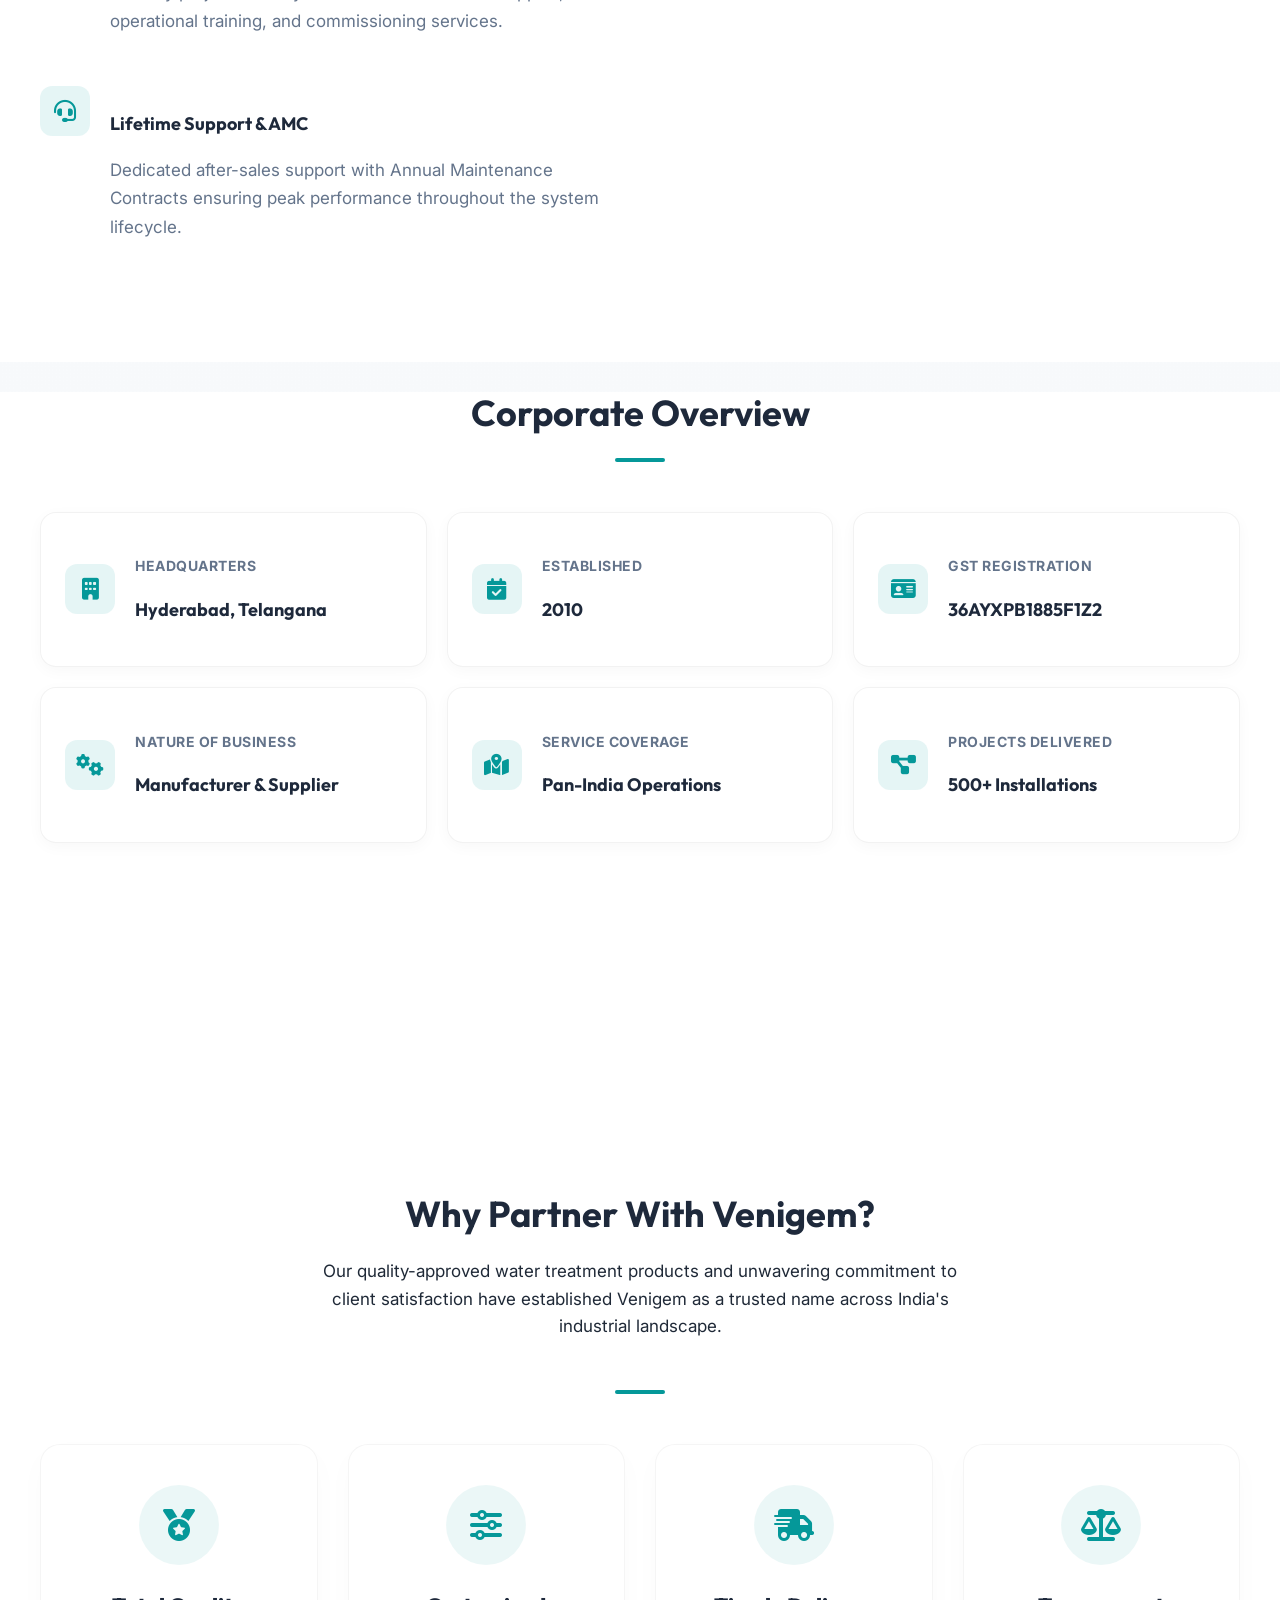
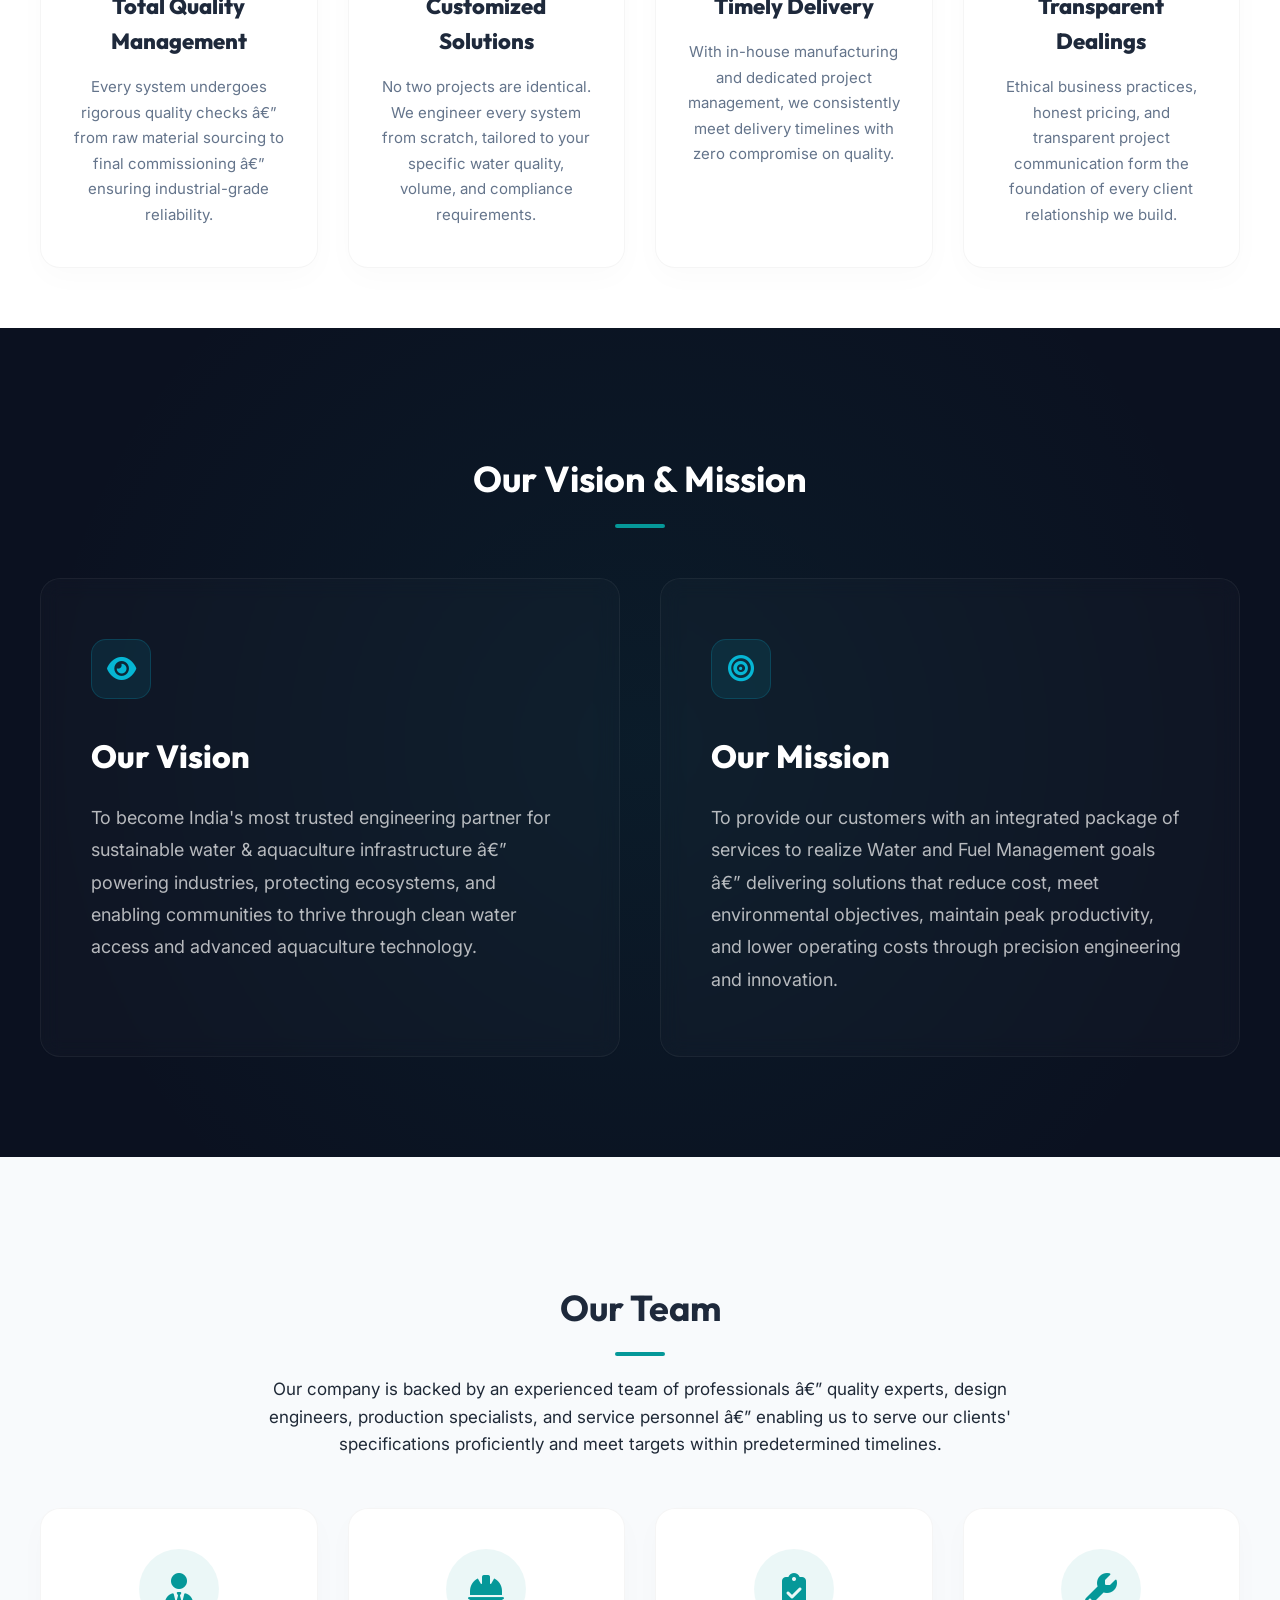
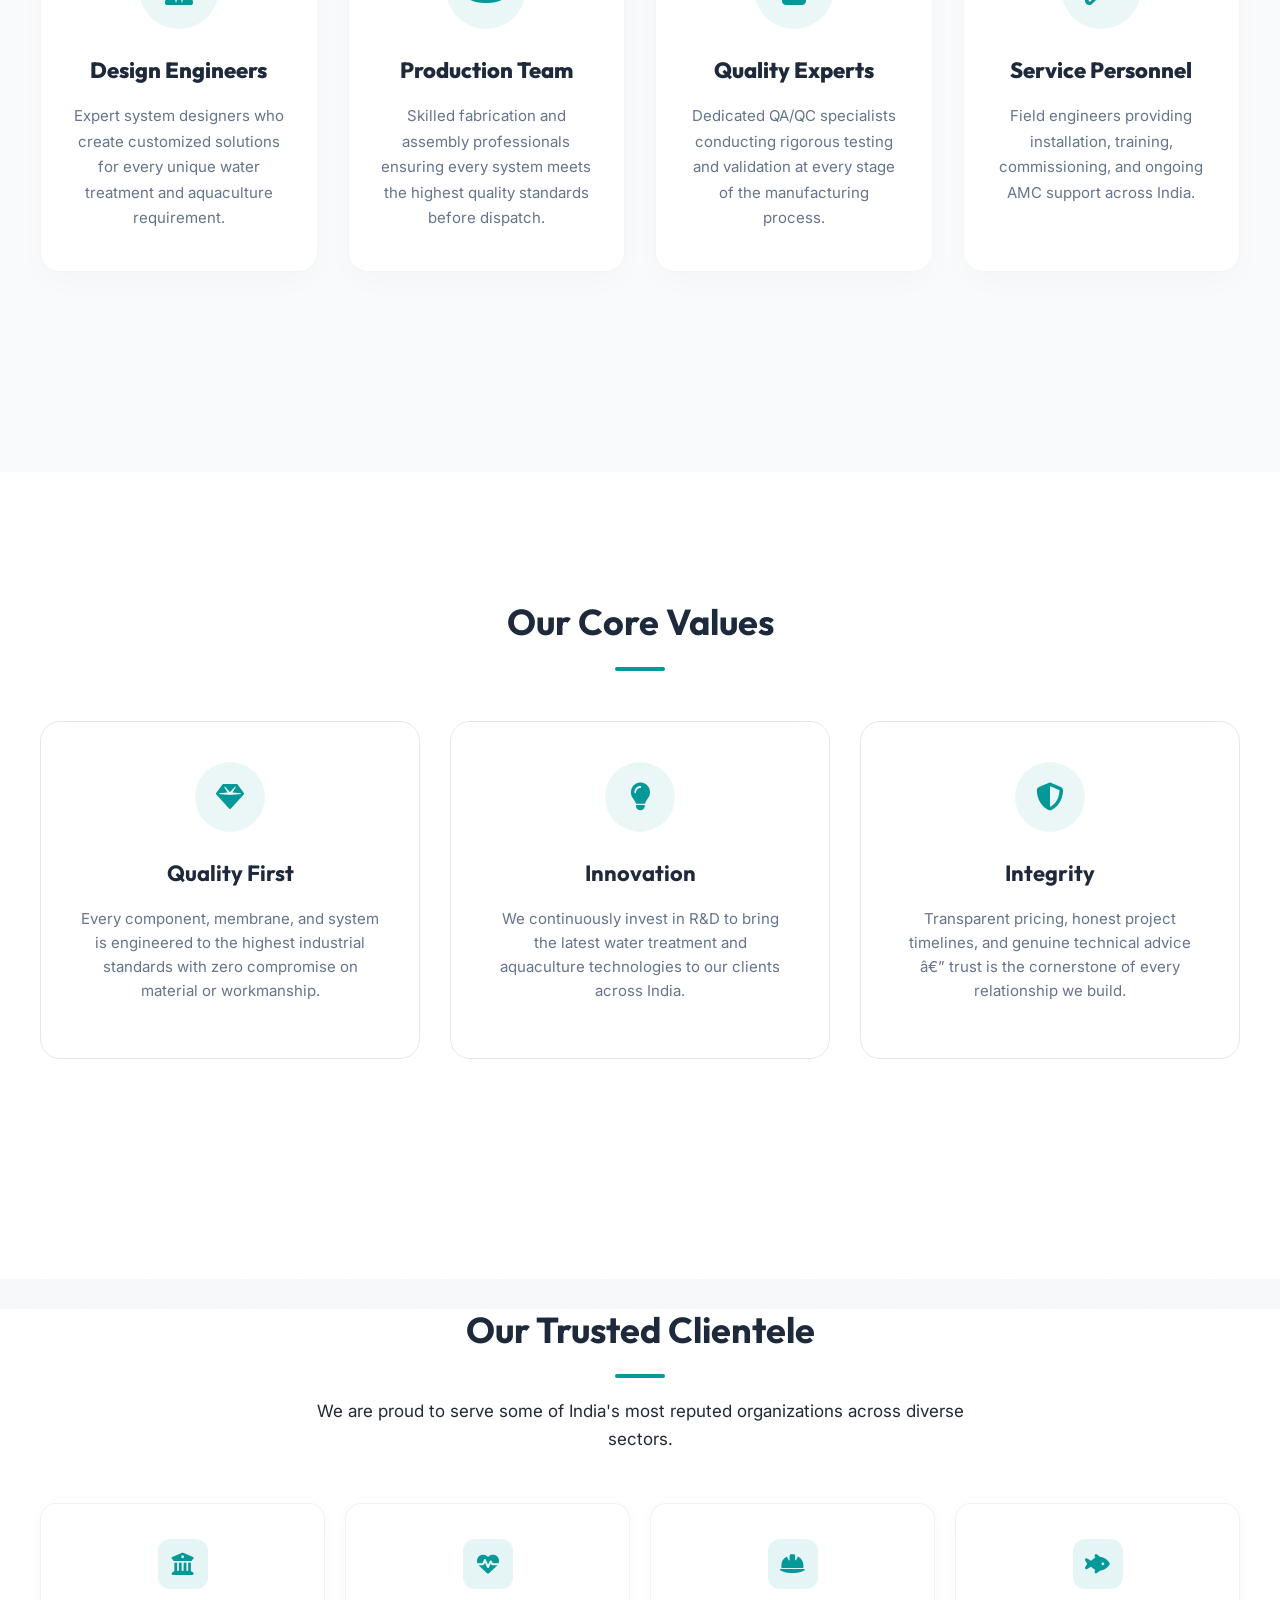
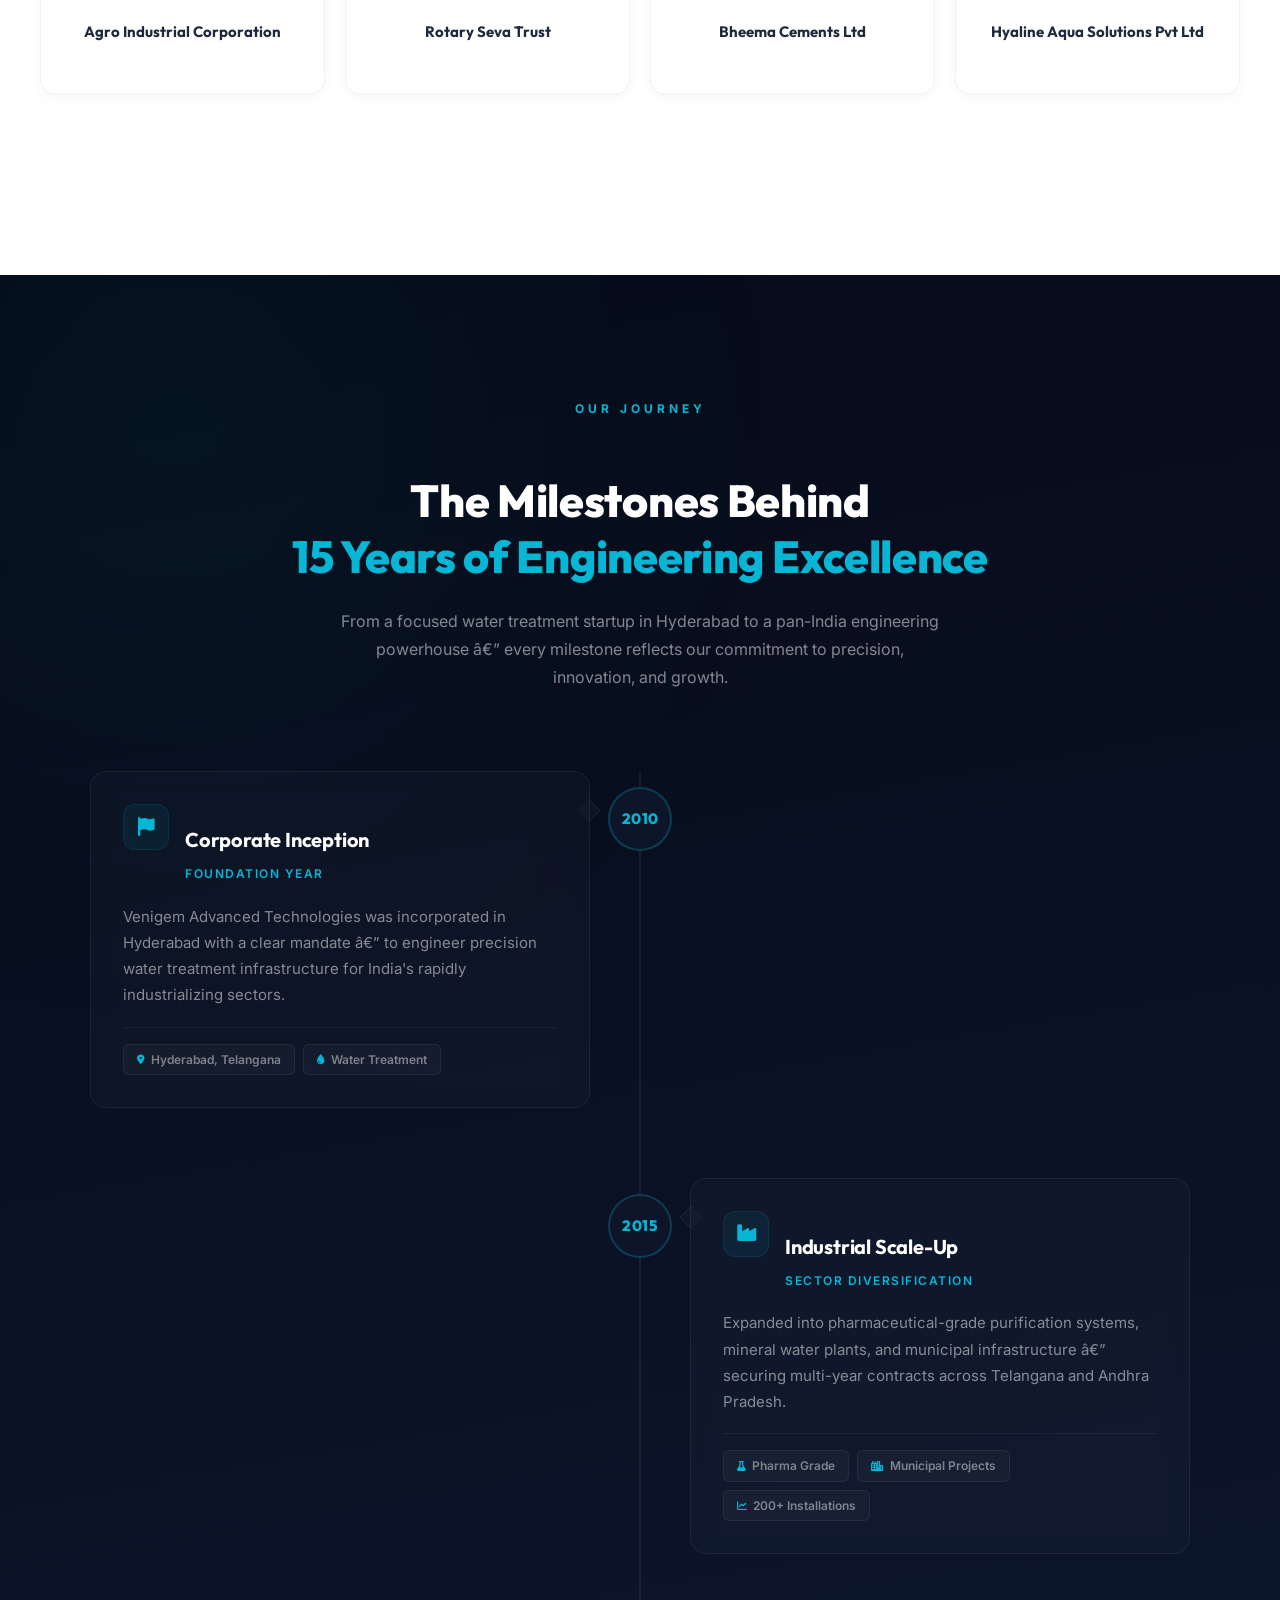
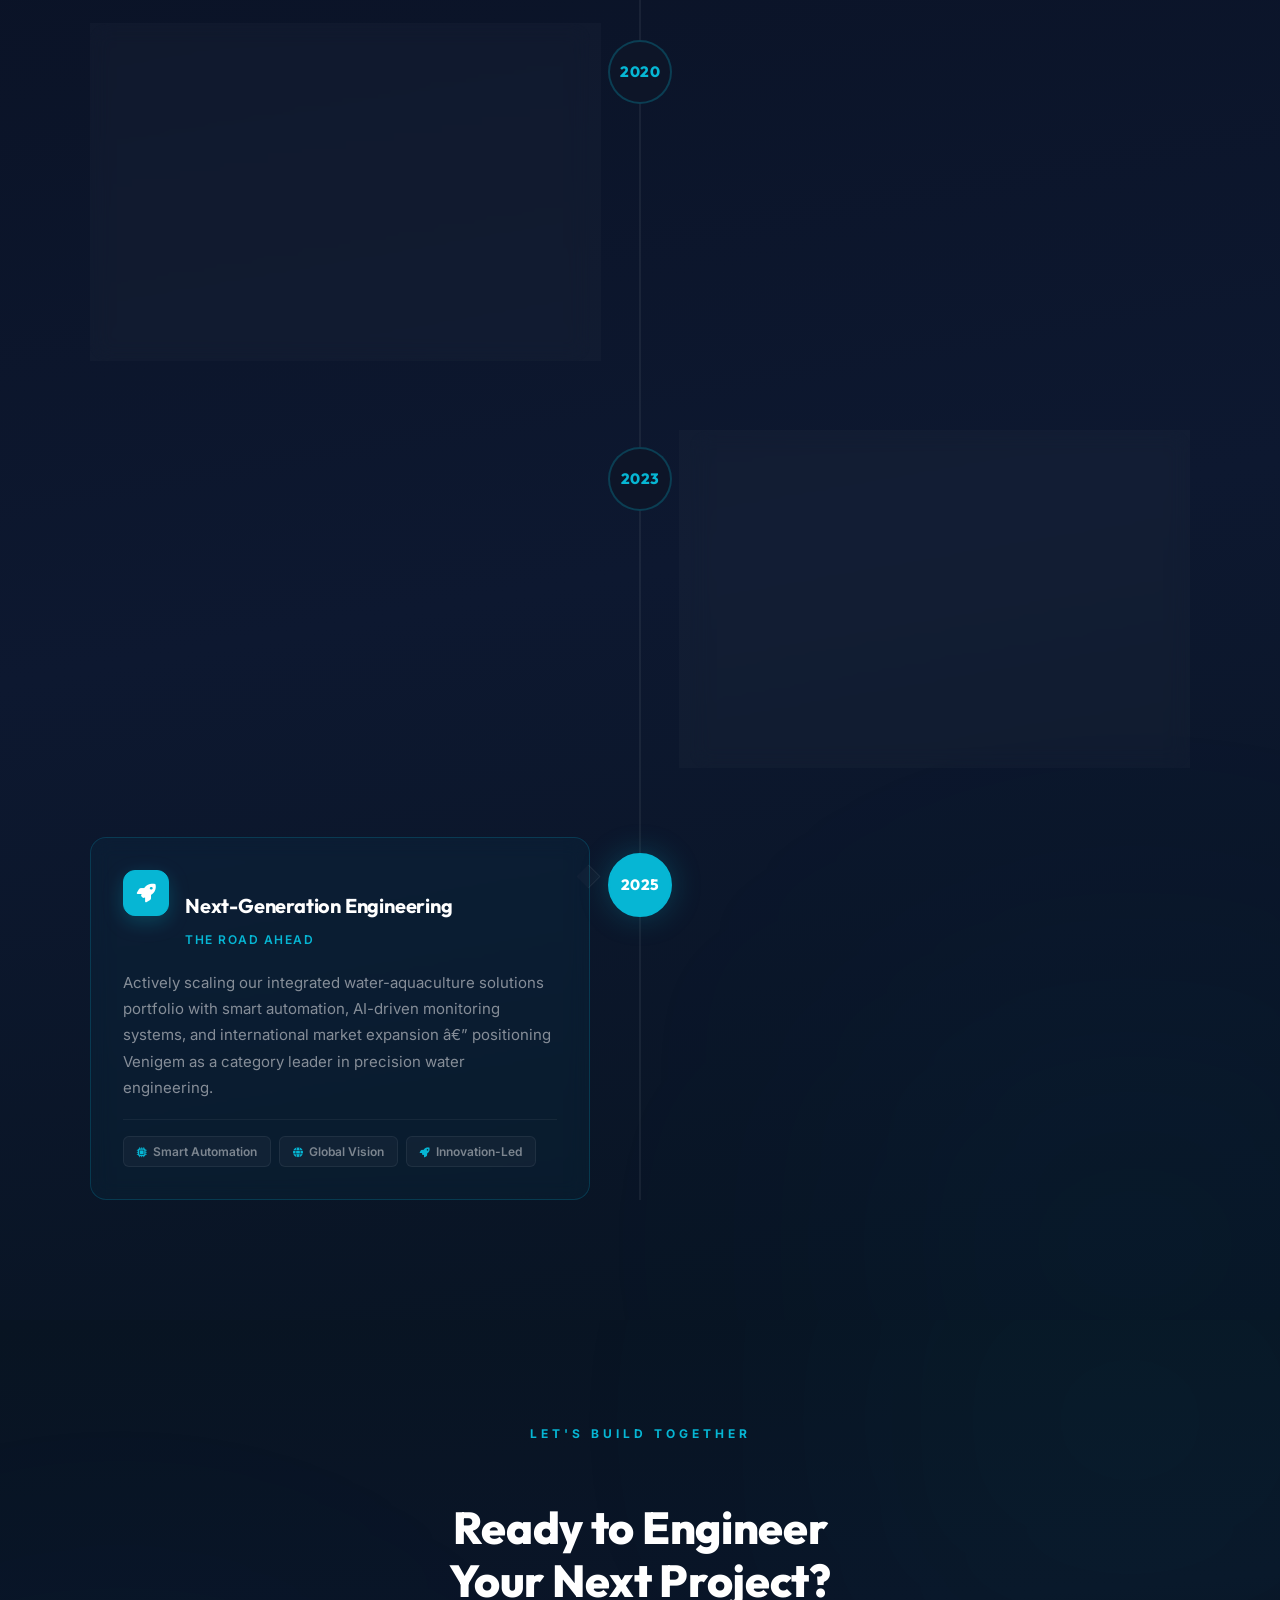
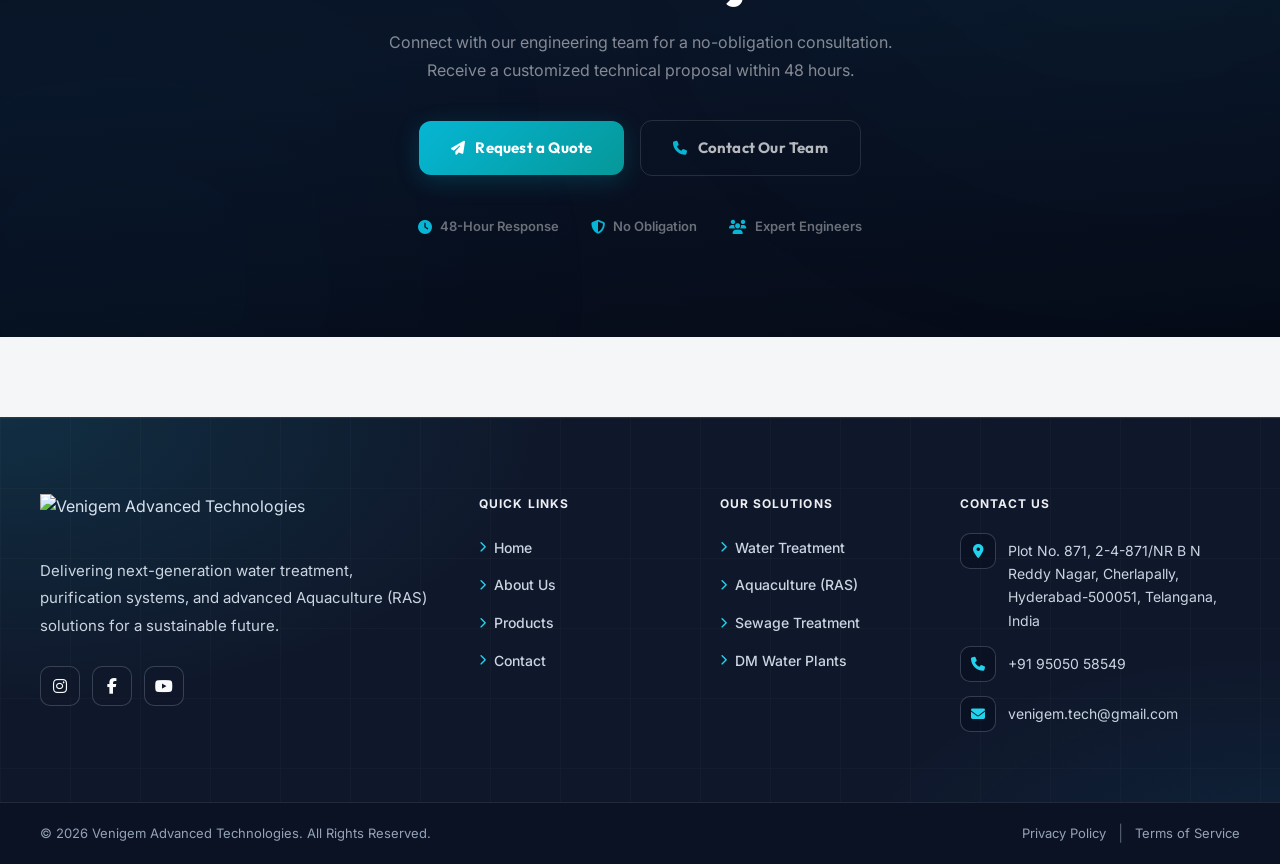
==== commit c5a22e7d: "Refine header to a cleaner corporate proportion and tone" ====
--- a/about.html
+++ b/about.html
@@ -24,7 +24,6 @@
     <link href="https://fonts.googleapis.com/css2?family=Outfit:wght@300;400;500;600;700;800;900&family=Inter:wght@400;500;600;700&family=JetBrains+Mono:wght@400;700&display=swap" rel="stylesheet">
     <link rel="stylesheet" href="theme.css">
     <link rel="stylesheet" href="header.css">
-    <link rel="stylesheet" href="theme.css">
     <link rel="stylesheet" href="index.css">
     <link rel="stylesheet" href="about.css">
     <link rel="stylesheet" href="footer.css">
@@ -37,7 +36,7 @@
     <!-- ==================== HEADER SECTION ==================== -->
     <div class="top-strip">
         <div class="top-strip-container">
-            <a href="Products.html" class="top-strip-link"><i class="fa-solid fa-file-arrow-down"></i> Equipment Catalog</a>
+            <a href="Products.html" class="top-strip-link"><i class="fa-solid fa-file-arrow-down"></i> Download Catalog</a>
             <div class="top-strip-langs" aria-label="Language selector">
                 <button type="button" class="lang-pill" aria-label="English">GB</button>
                 <button type="button" class="lang-pill" aria-label="Norwegian">NO</button>
--- a/header.css
+++ b/header.css
@@ -22,7 +22,7 @@
     top: 0;
     left: 0;
     width: 100%;
-    height: 44px;
+    height: 38px;
     background: var(--top-strip-bg);
     z-index: 1001;
 }
@@ -31,7 +31,7 @@
     max-width: 1400px;
     height: 100%;
     margin: 0 auto;
-    padding: 0 48px;
+    padding: 0 40px;
     display: flex;
     align-items: center;
     justify-content: space-between;
@@ -40,8 +40,9 @@
 .top-strip-link {
     color: #d7d7d8;
     font-family: var(--font-heading);
-    font-size: 14px;
-    letter-spacing: 0.4px;
+    font-size: 12px;
+    letter-spacing: 0.7px;
+    text-transform: uppercase;
     display: inline-flex;
     align-items: center;
     gap: 8px;
@@ -76,7 +77,7 @@
 
 .main-header {
     position: fixed;
-    top: 44px;
+    top: 38px;
     left: 0;
     width: 100%;
     background: var(--header-bg);
@@ -95,8 +96,8 @@
 .header-container {
     max-width: 1400px;
     margin: 0 auto;
-    min-height: 118px;
-    padding: 18px 48px;
+    min-height: 92px;
+    padding: 14px 40px;
     display: flex;
     align-items: center;
     justify-content: space-between;
@@ -105,7 +106,7 @@
 
 .main-logo-image {
     width: auto;
-    max-height: 120px;
+    max-height: 68px;
     transition: transform 0.3s ease;
 }
 
@@ -121,7 +122,7 @@
     list-style: none;
     display: flex;
     align-items: center;
-    gap: 42px;
+    gap: 34px;
     margin: 0;
     padding: 0;
 }
@@ -130,9 +131,9 @@
     color: var(--text-main);
     text-transform: uppercase;
     font-family: var(--font-heading);
-    font-size: 15px;
-    font-weight: 500;
-    letter-spacing: 1.4px;
+    font-size: 14px;
+    font-weight: 600;
+    letter-spacing: 1px;
     padding: 6px 0;
     position: relative;
     text-decoration: none;
@@ -151,14 +152,14 @@
     display: inline-flex;
     align-items: center;
     justify-content: center;
-    padding: 12px 24px;
-    border-radius: 4px;
+    padding: 12px 22px;
+    border-radius: 8px;
     background: var(--text-dark);
     color: #fff;
     text-transform: uppercase;
     font-family: var(--font-heading);
-    letter-spacing: 1px;
-    font-size: 12px;
+    letter-spacing: 0.8px;
+    font-size: 13px;
     font-weight: 700;
     transition: all 0.25s ease;
     text-decoration: none;
@@ -283,11 +284,11 @@
     }
 
     .header-container {
-        min-height: 90px;
+        min-height: 78px;
     }
 
     .main-logo-image {
-        max-height: 82px;
+        max-height: 56px;
     }
 }
 
@@ -298,30 +299,27 @@
         padding-right: 18px;
     }
 
-    .top-strip {
-        height: 40px;
-    }
-
     .top-strip-link {
-        font-size: 12px;
+        font-size: 11px;
     }
 
     .lang-pill {
-        font-size: 16px;
+        font-size: 11px;
+        padding: 5px 8px;
     }
 
     .main-header {
-        top: 40px;
+        top: 38px;
     }
 
     .header-container {
-        min-height: 74px;
-        padding-top: 12px;
-        padding-bottom: 12px;
+        min-height: 68px;
+        padding-top: 10px;
+        padding-bottom: 10px;
     }
 
     .main-logo-image {
-        max-height: 58px;
+        max-height: 46px;
     }
 
     .m-link {
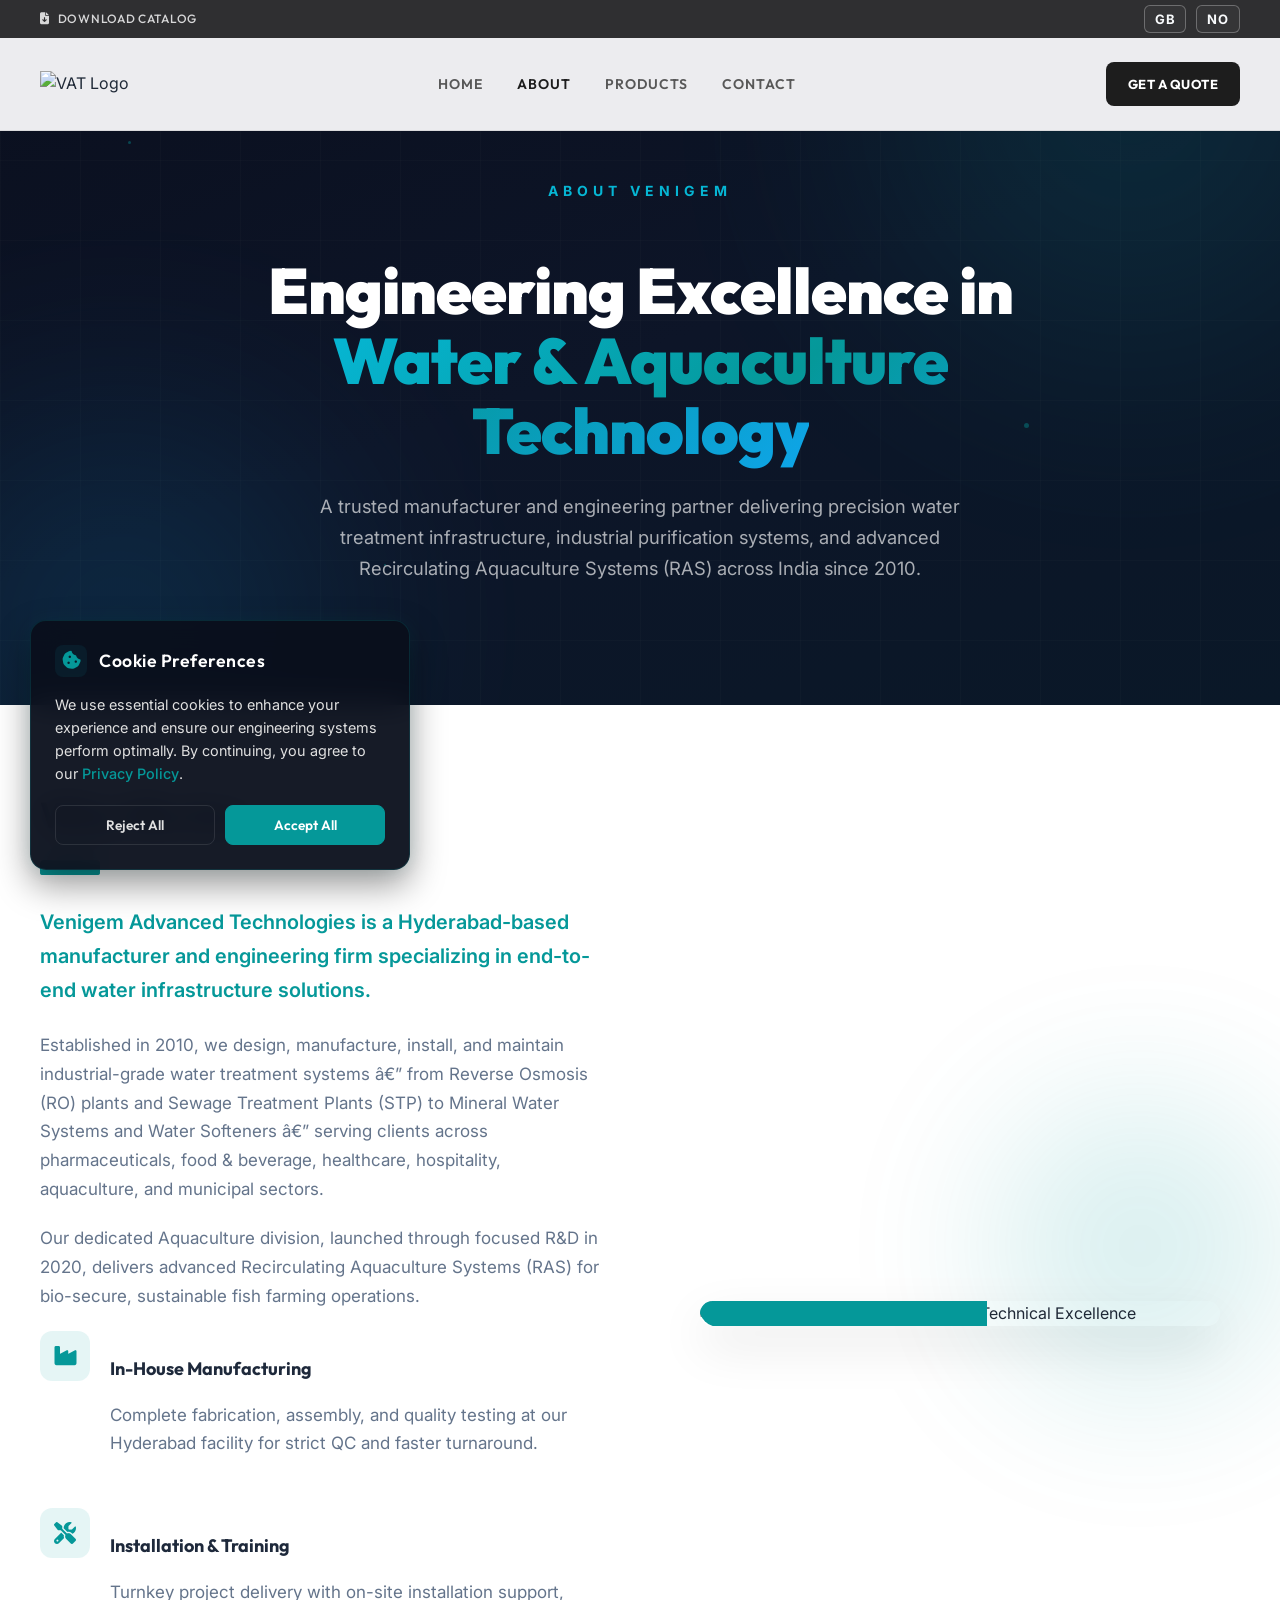
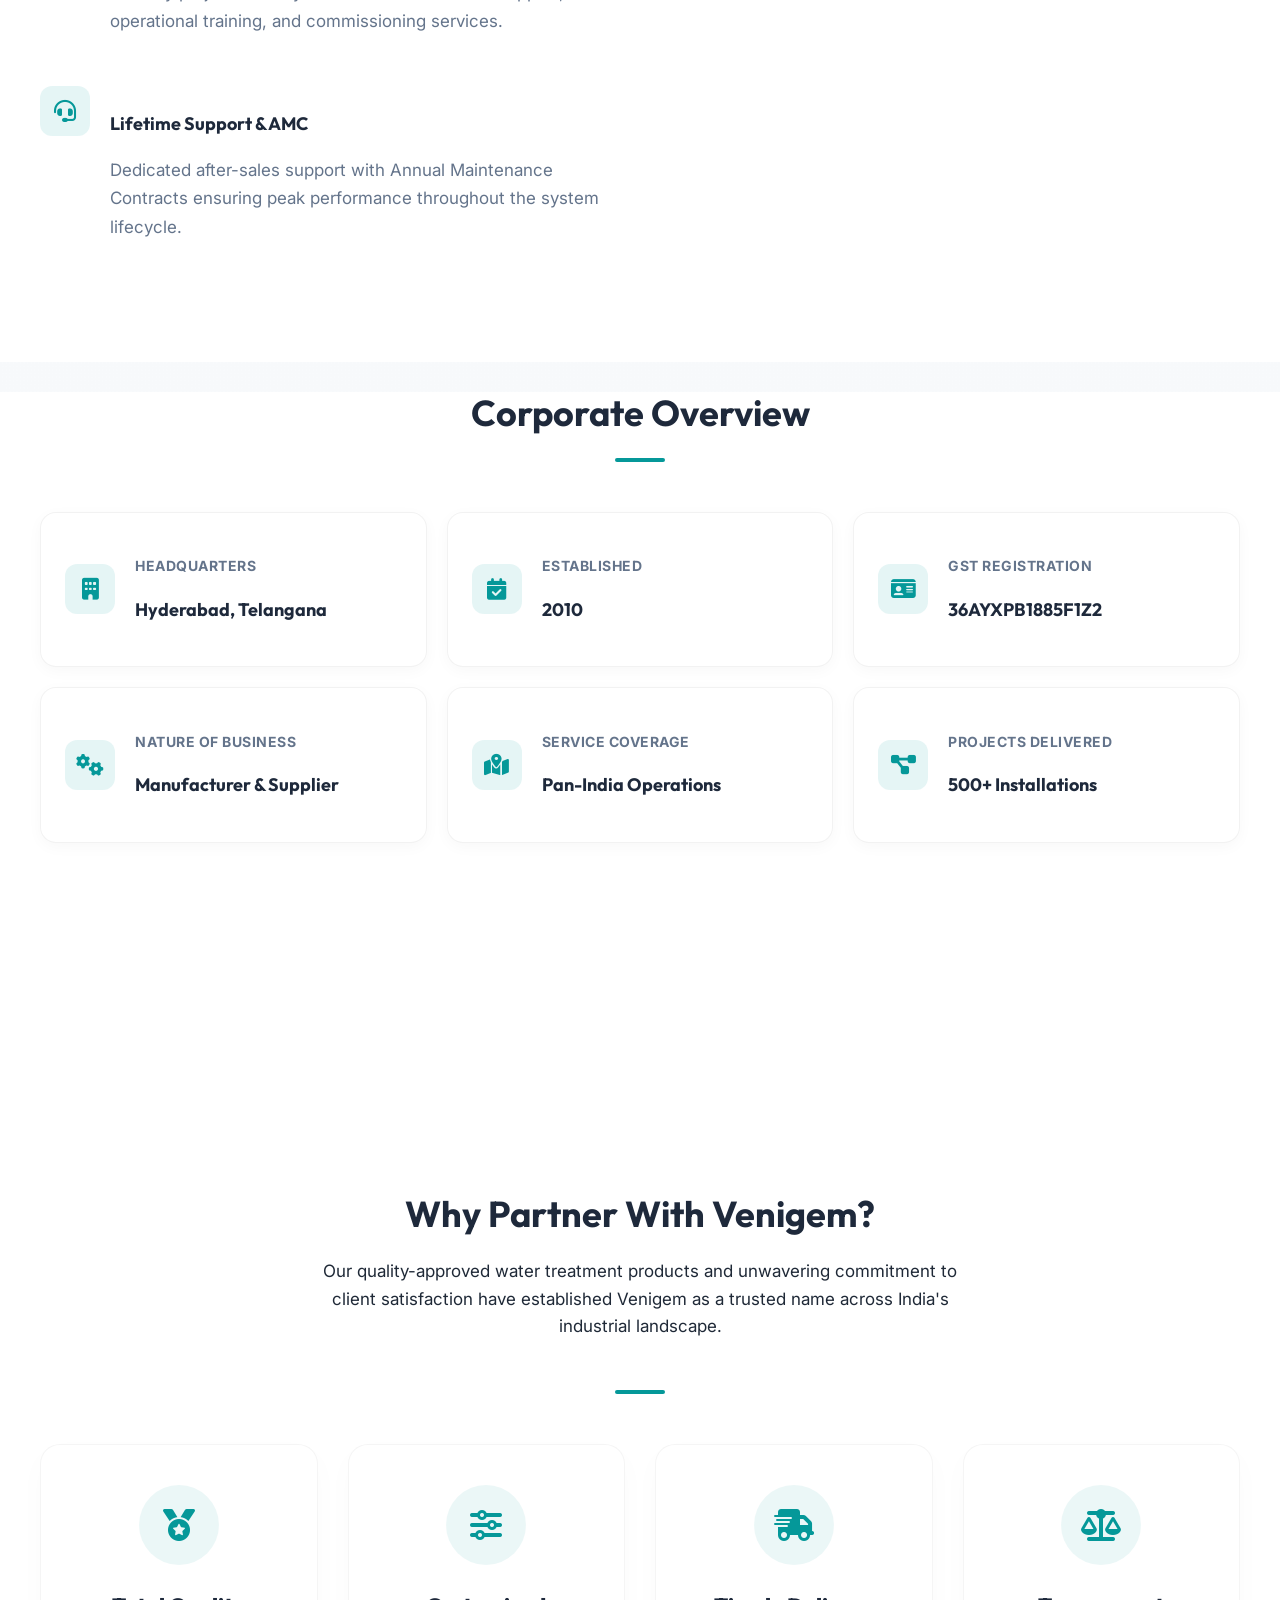
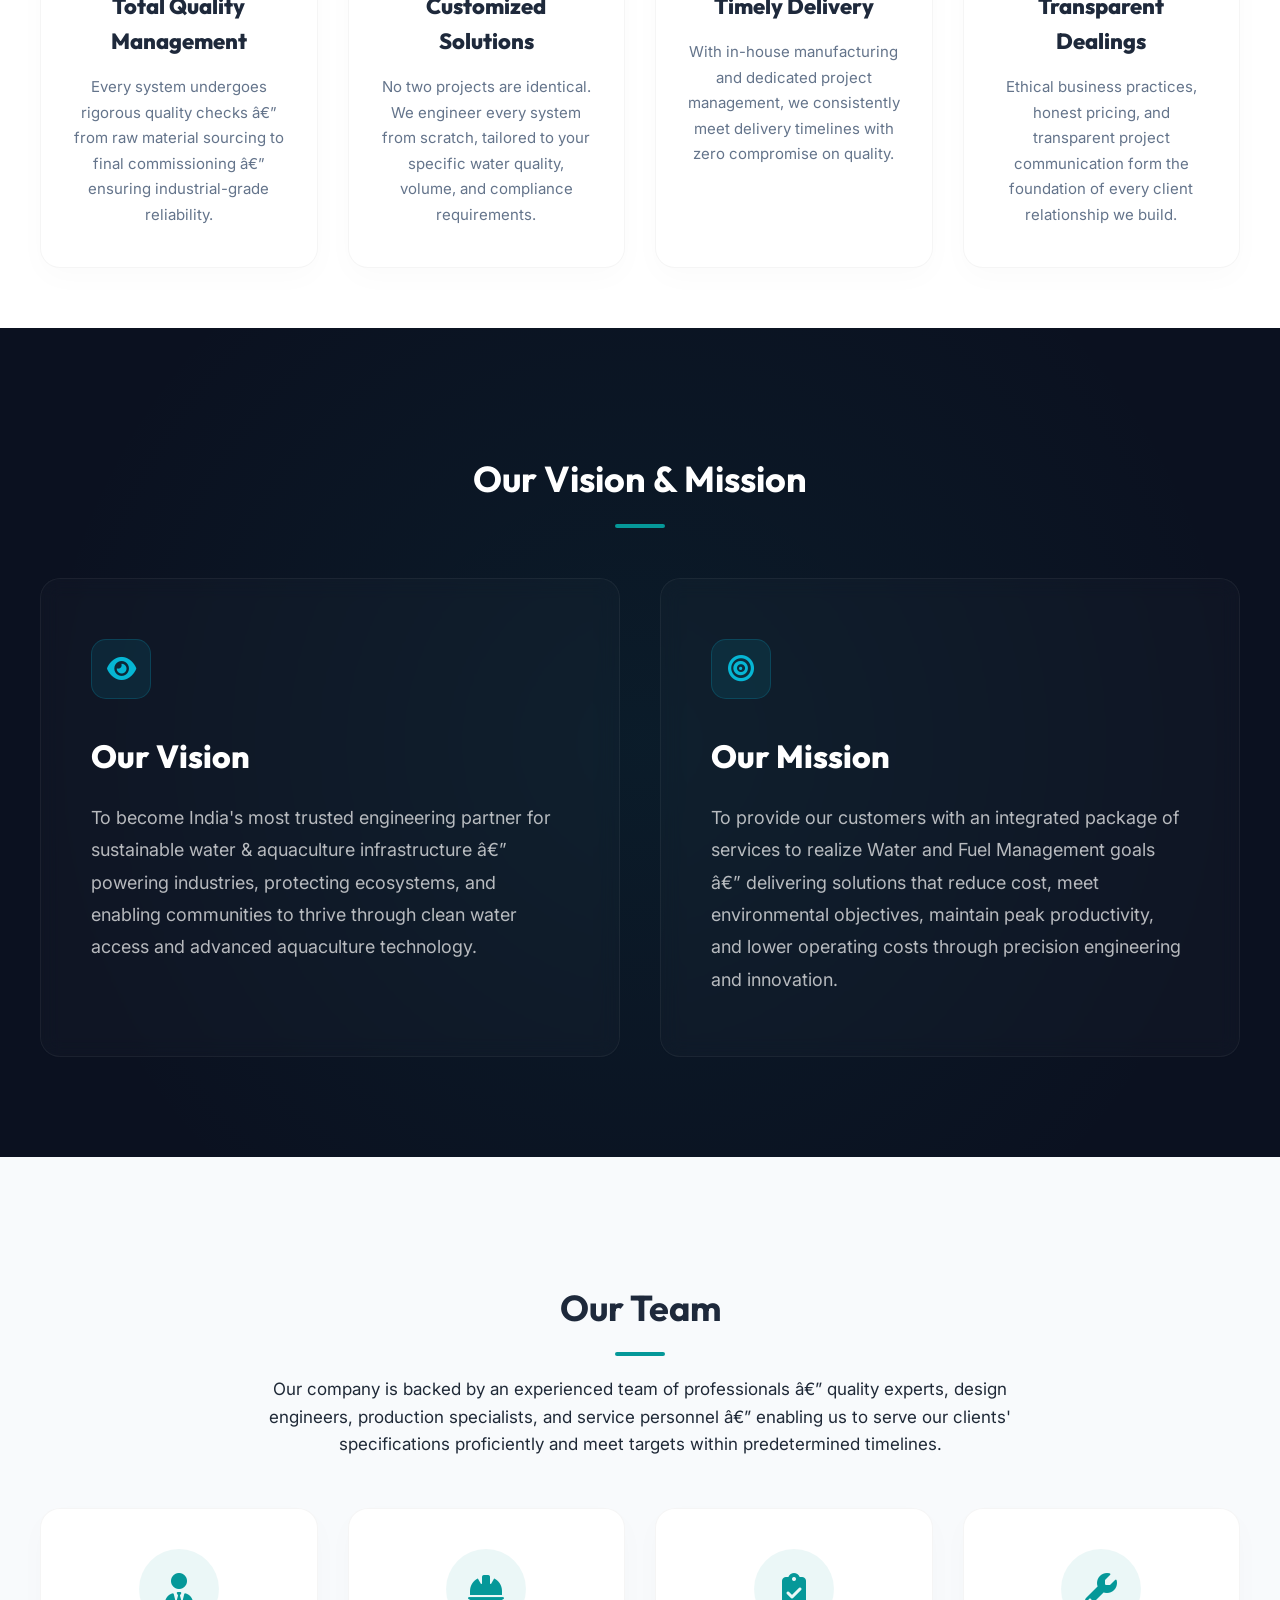
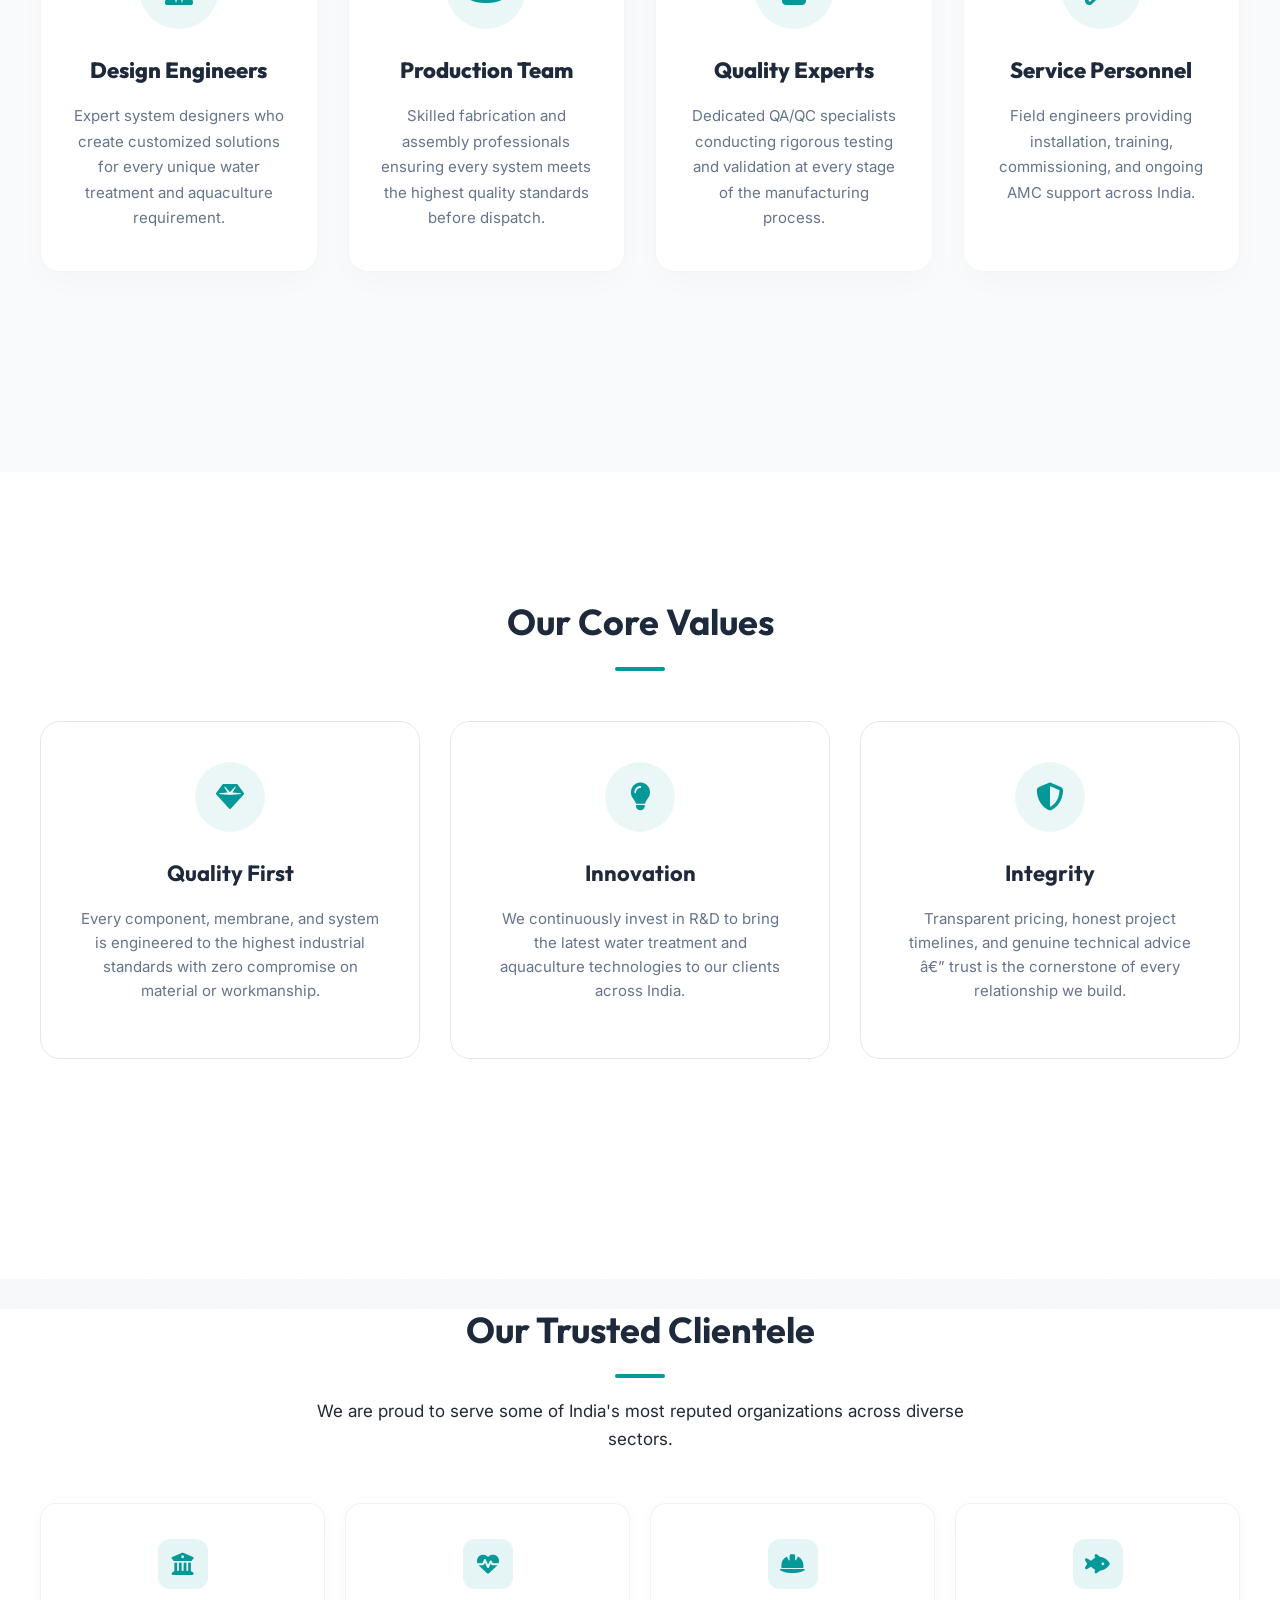
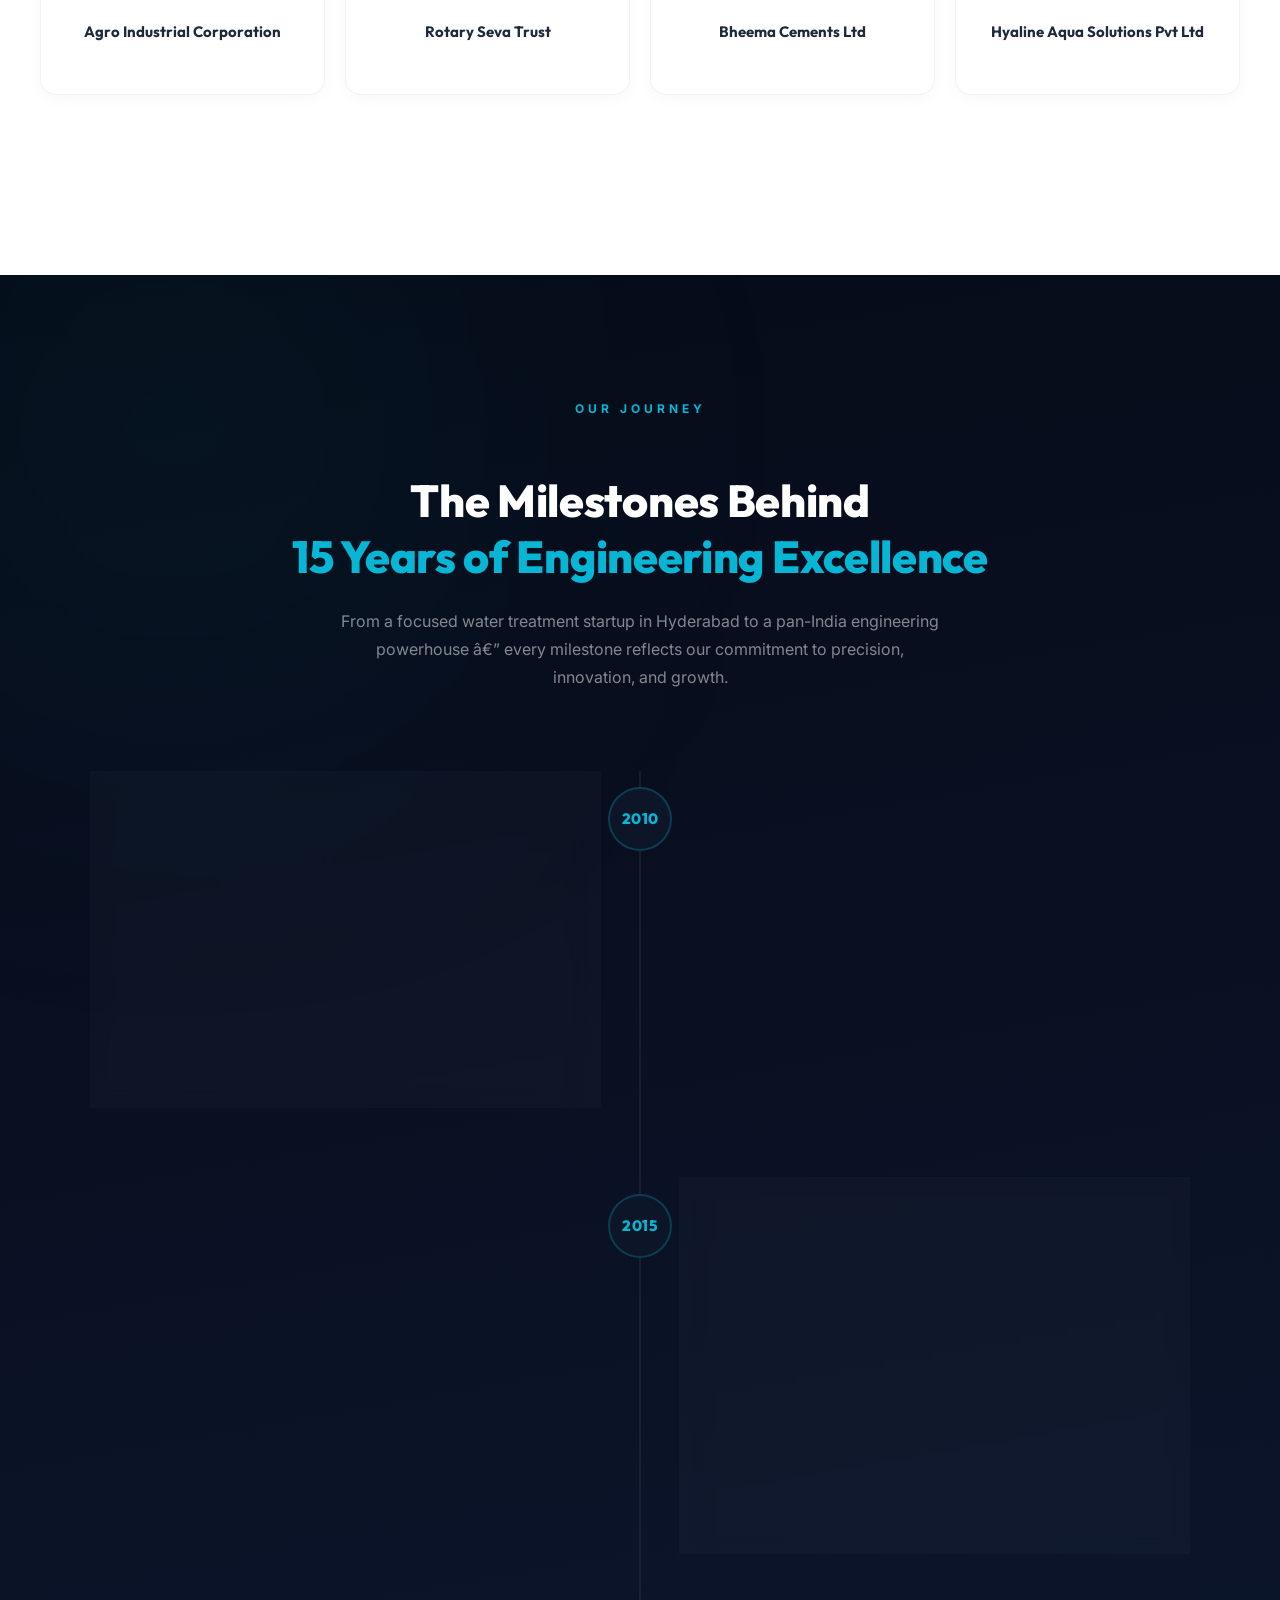
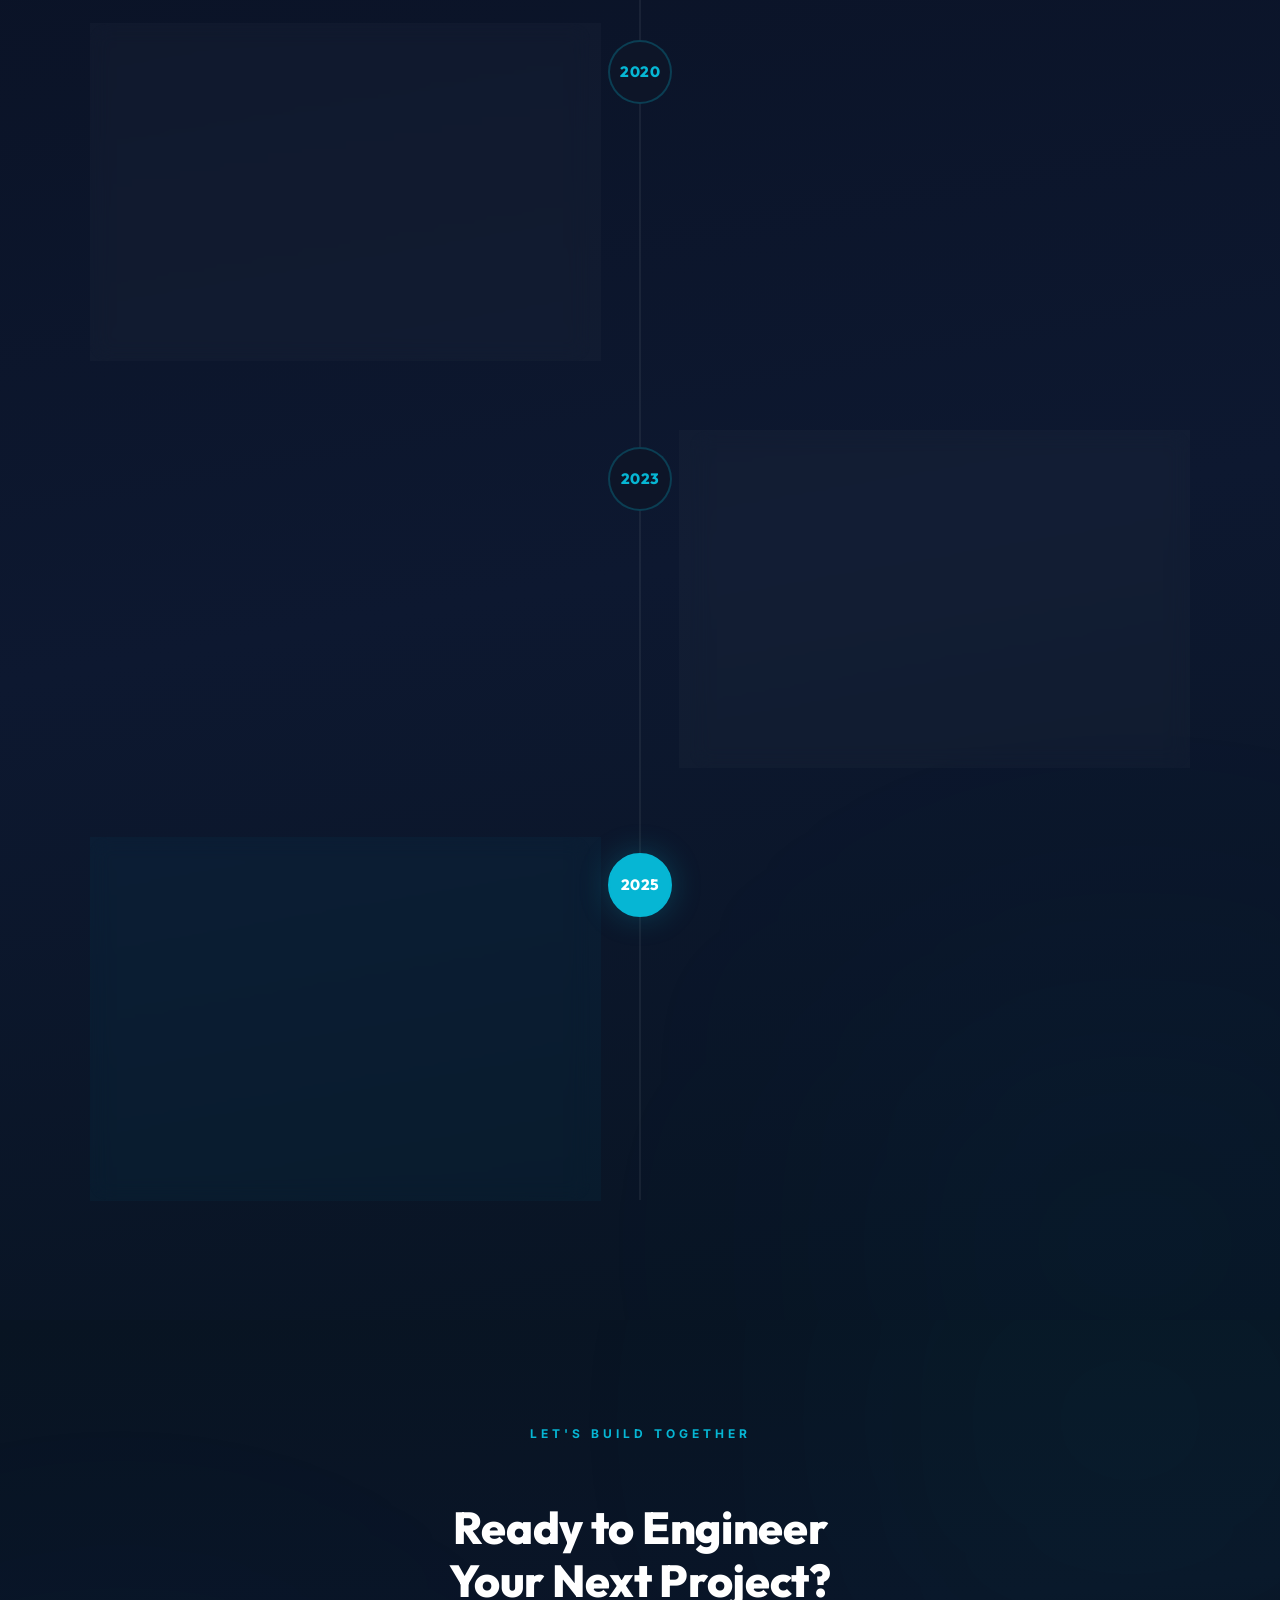
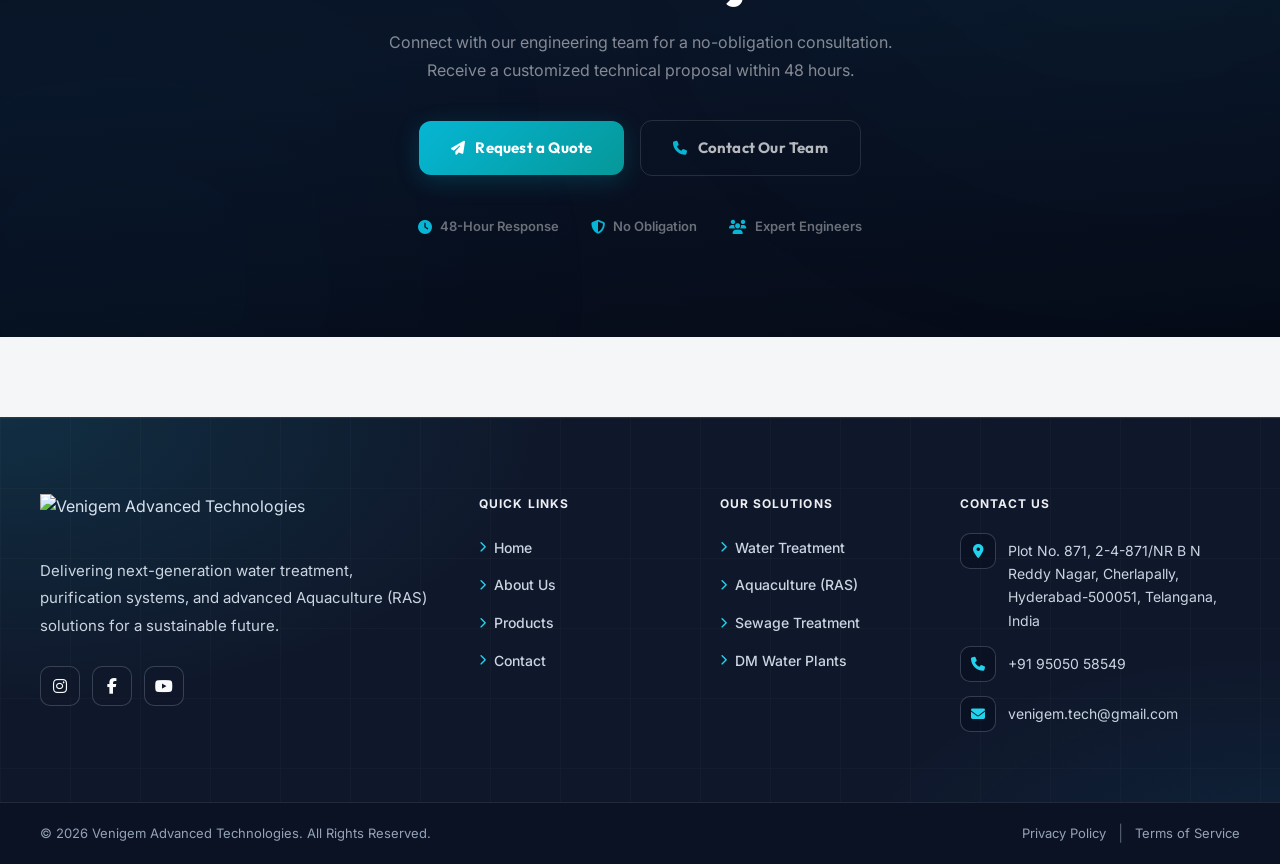
==== commit 5b570b06: "Merge branch 'main' into codex/improve-header-design-and-layout-45pfry" ====
--- a/about.html
+++ b/about.html
@@ -24,6 +24,7 @@
     <link href="https://fonts.googleapis.com/css2?family=Outfit:wght@300;400;500;600;700;800;900&family=Inter:wght@400;500;600;700&family=JetBrains+Mono:wght@400;700&display=swap" rel="stylesheet">
     <link rel="stylesheet" href="theme.css">
     <link rel="stylesheet" href="header.css">
+    <link rel="stylesheet" href="theme.css">
     <link rel="stylesheet" href="index.css">
     <link rel="stylesheet" href="about.css">
     <link rel="stylesheet" href="footer.css">
